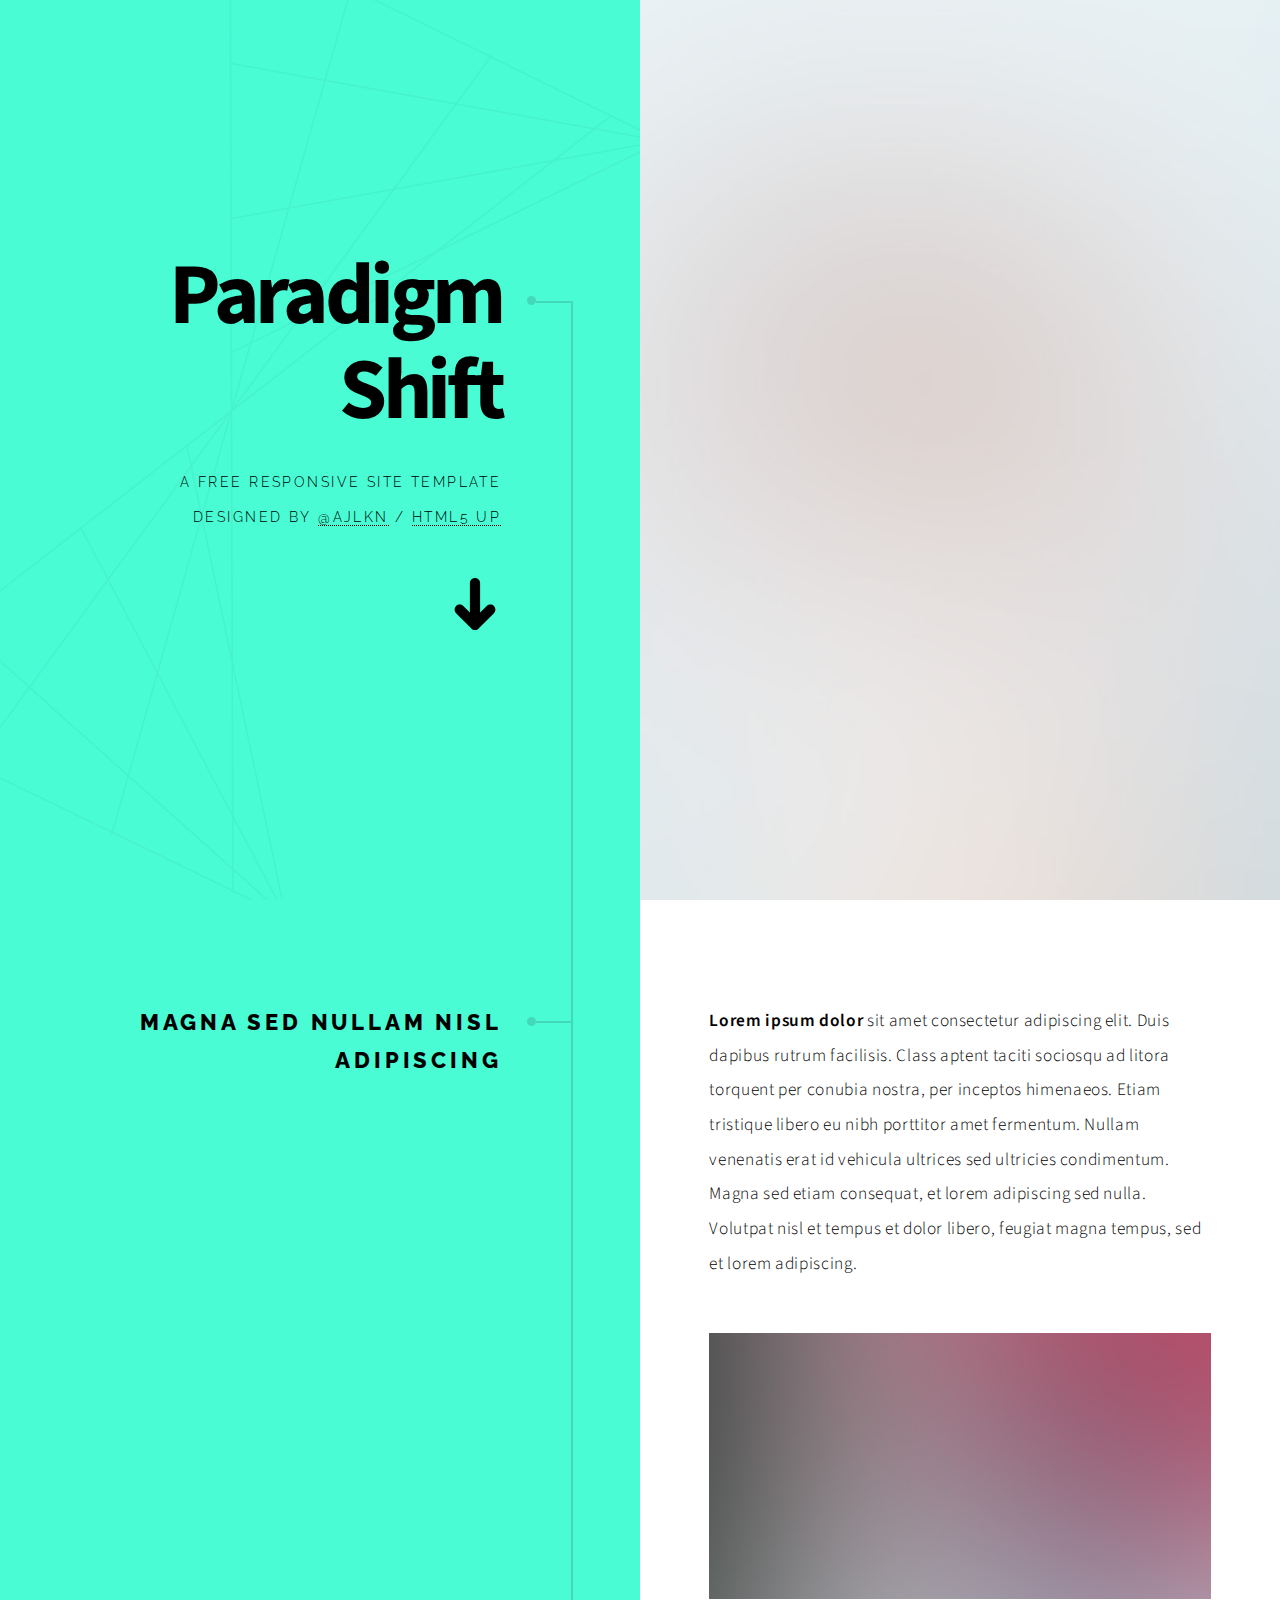
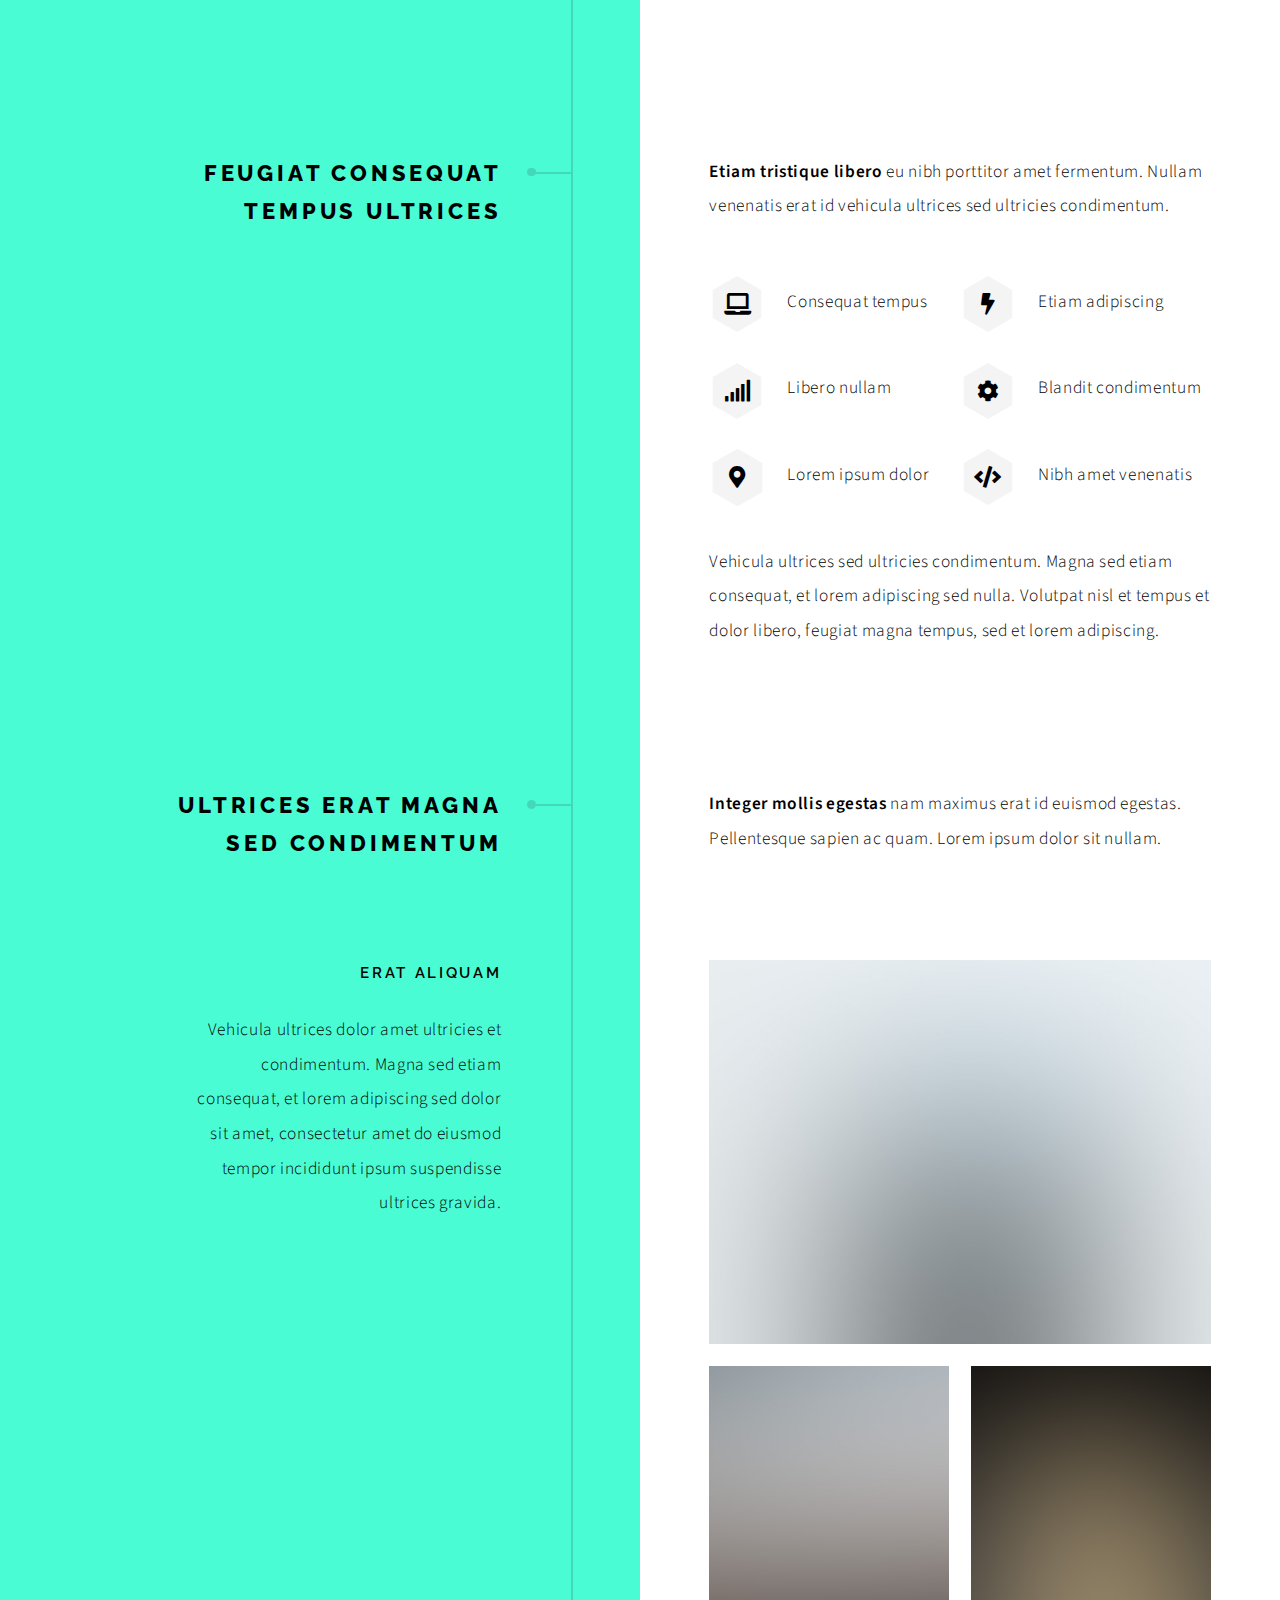
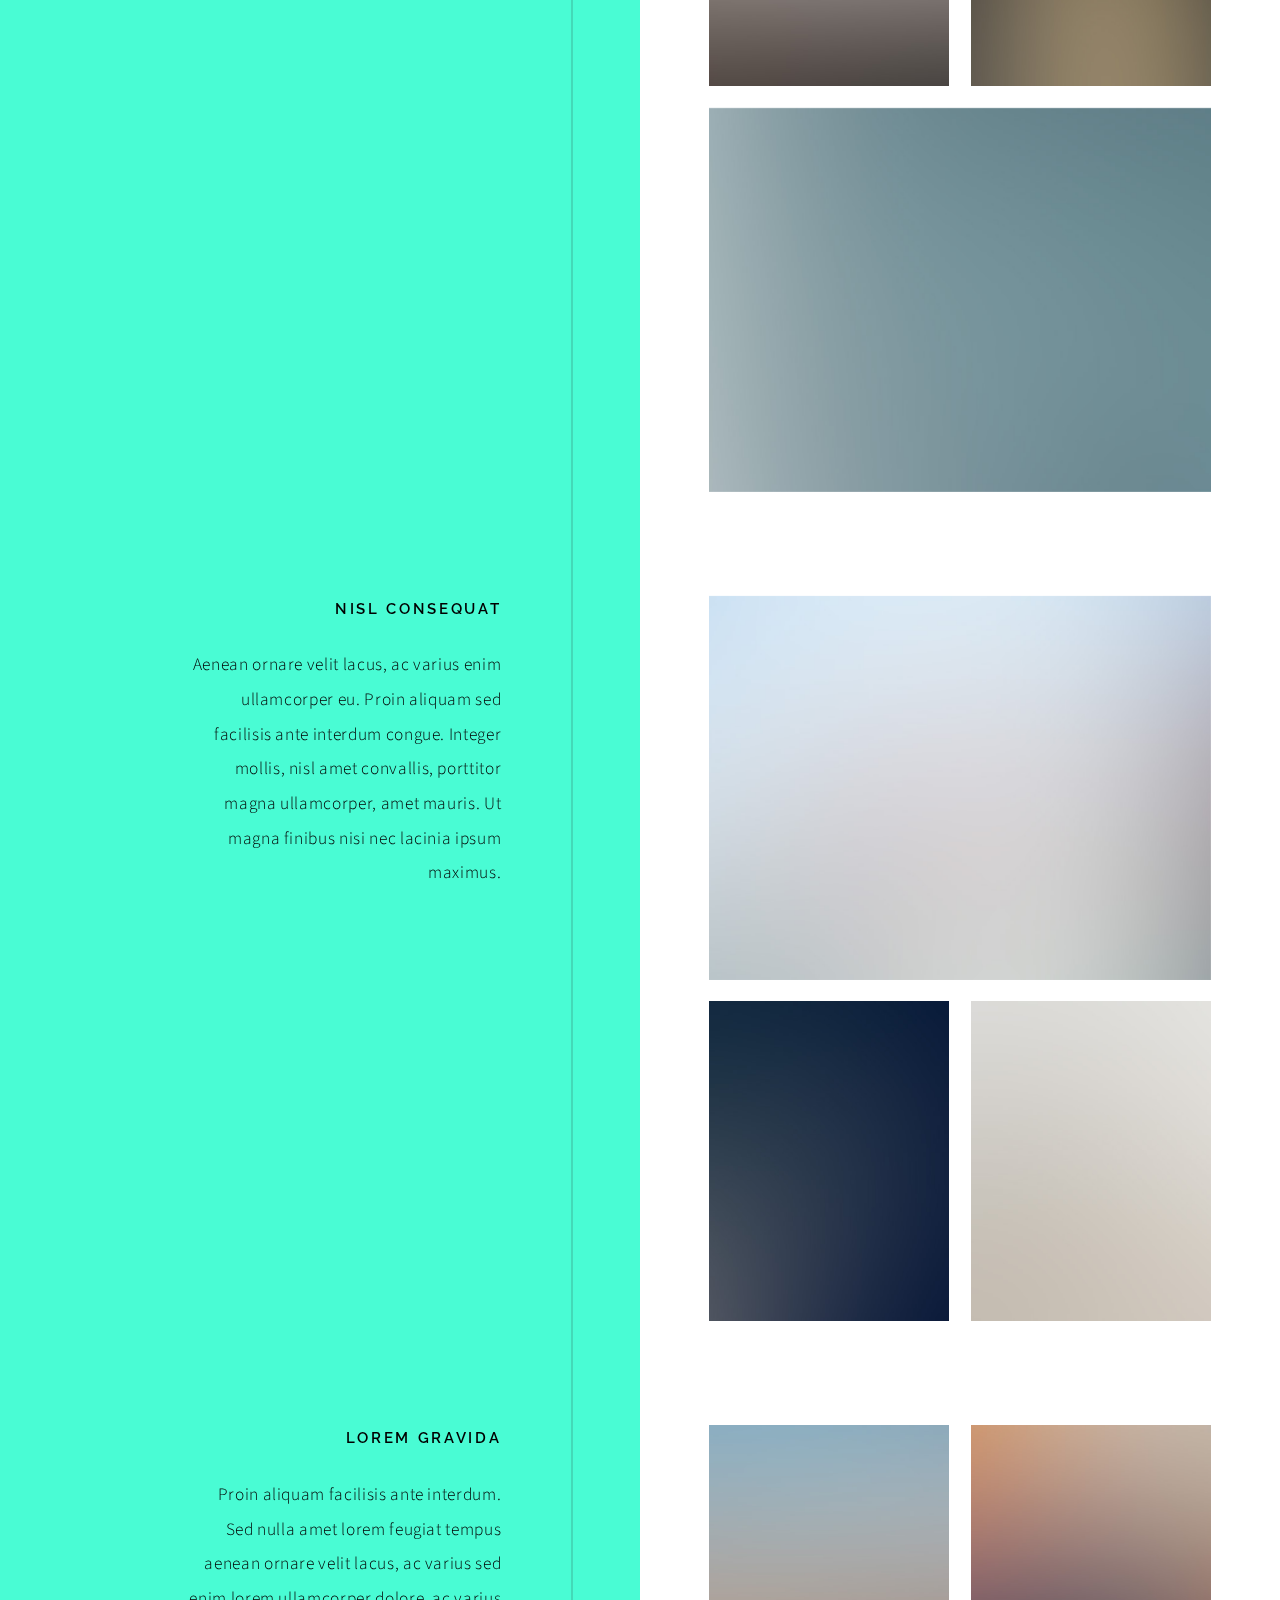
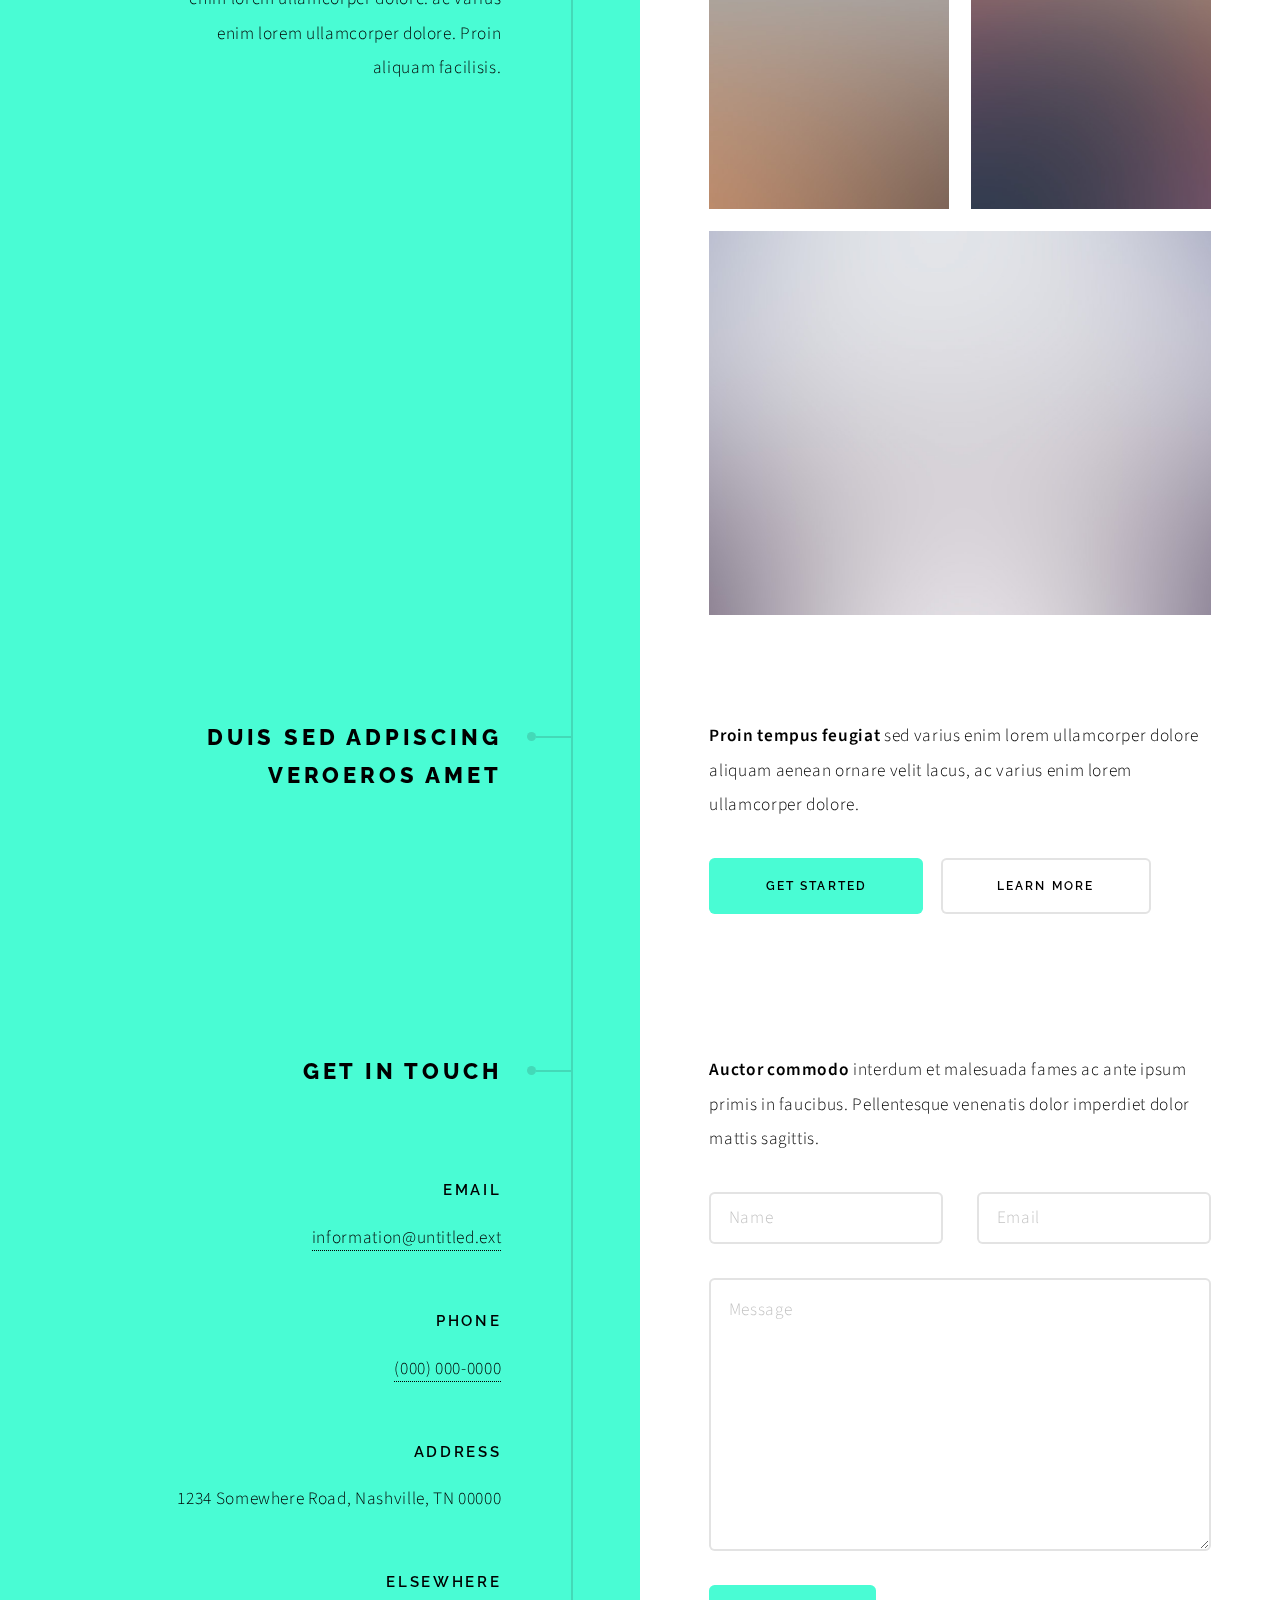
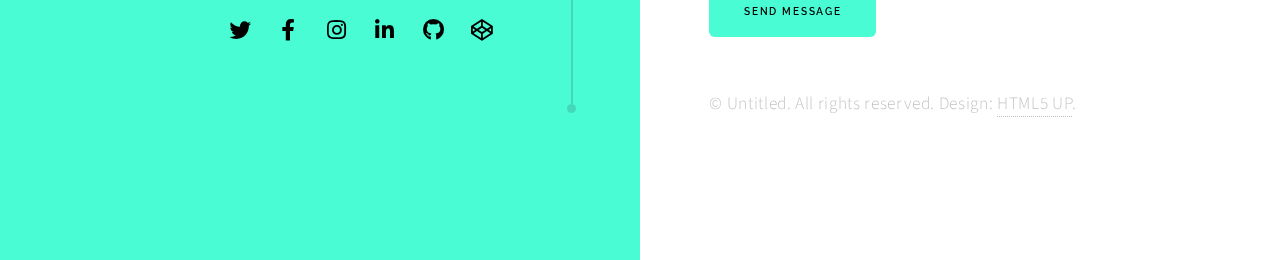
==== index.html @ 89de92f5 "First" ====
<!DOCTYPE HTML>
<!--
	Paradigm Shift by HTML5 UP
	html5up.net | @ajlkn
	Free for personal and commercial use under the CCA 3.0 license (html5up.net/license)
-->
<html>
	<head>
		<title>Paradigm Shift by HTML5 UP</title>
		<meta charset="utf-8" />
		<meta name="viewport" content="width=device-width, initial-scale=1, user-scalable=no" />
		<meta name="description" content="" />
		<meta name="keywords" content="" />
		<link rel="stylesheet" href="assets/css/main.css" />
	</head>
	<body class="is-preload">

		<!-- Wrapper -->
			<div id="wrapper">

				<!-- Intro -->
					<section class="intro">
						<header>
							<h1>Paradigm Shift</h1>
							<p>A free responsive site template designed by <a href="https://twitter.com/ajlkn">@ajlkn</a> / <a href="https://html5up.net">HTML5 UP</a></p>
							<ul class="actions">
								<li><a href="#first" class="arrow scrolly"><span class="label">Next</span></a></li>
							</ul>
						</header>
						<div class="content">
							<span class="image fill" data-position="center"><img src="images/pic01.jpg" alt="" /></span>
						</div>
					</section>

				<!-- Section -->
					<section id="first">
						<header>
							<h2>Magna sed nullam nisl adipiscing</h2>
						</header>
						<div class="content">
							<p><strong>Lorem ipsum dolor</strong> sit amet consectetur adipiscing elit. Duis dapibus rutrum facilisis. Class aptent taciti sociosqu ad litora torquent per conubia nostra, per inceptos himenaeos. Etiam tristique libero eu nibh porttitor amet fermentum. Nullam venenatis erat id vehicula ultrices sed ultricies condimentum. Magna sed etiam consequat, et lorem adipiscing sed nulla. Volutpat nisl et tempus et dolor libero, feugiat magna tempus, sed et lorem adipiscing.</p>
							<span class="image main"><img src="images/pic02.jpg" alt="" /></span>
						</div>
					</section>

				<!-- Section -->
					<section>
						<header>
							<h2>Feugiat consequat tempus ultrices</h2>
						</header>
						<div class="content">
							<p><strong>Etiam tristique libero</strong> eu nibh porttitor amet fermentum. Nullam venenatis erat id vehicula ultrices sed ultricies condimentum.</p>
							<ul class="feature-icons">
								<li class="icon solid fa-laptop">Consequat tempus</li>
								<li class="icon solid fa-bolt">Etiam adipiscing</li>
								<li class="icon solid fa-signal">Libero nullam</li>
								<li class="icon solid fa-cog">Blandit condimentum</li>
								<li class="icon solid fa-map-marker-alt">Lorem ipsum dolor</li>
								<li class="icon solid fa-code">Nibh amet venenatis</li>
							</ul>
							<p>Vehicula ultrices sed ultricies condimentum. Magna sed etiam consequat, et lorem adipiscing sed nulla. Volutpat nisl et tempus et dolor libero, feugiat magna tempus, sed et lorem adipiscing.</p>
						</div>
					</section>

				<!-- Section -->
					<section>
						<header>
							<h2>Ultrices erat magna sed condimentum</h2>
						</header>
						<div class="content">
							<p><strong>Integer mollis egestas</strong> nam maximus erat id euismod egestas. Pellentesque sapien ac quam. Lorem ipsum dolor sit nullam.</p>

							<!-- Section -->
								<section>
									<header>
										<h3>Erat aliquam</h3>
										<p>Vehicula ultrices dolor amet ultricies et condimentum. Magna sed etiam consequat, et lorem adipiscing sed dolor sit amet, consectetur amet do eiusmod tempor incididunt  ipsum suspendisse ultrices gravida.</p>
									</header>
									<div class="content">
										<div class="gallery">
											<a href="images/gallery/fulls/01.jpg" class="landscape"><img src="images/gallery/thumbs/01.jpg" alt="" /></a>
											<a href="images/gallery/fulls/02.jpg"><img src="images/gallery/thumbs/02.jpg" alt="" /></a>
											<a href="images/gallery/fulls/03.jpg"><img src="images/gallery/thumbs/03.jpg" alt="" /></a>
											<a href="images/gallery/fulls/04.jpg" class="landscape"><img src="images/gallery/thumbs/04.jpg" alt="" /></a>
										</div>
									</div>
								</section>

							<!-- Section -->
								<section>
									<header>
										<h3>Nisl consequat</h3>
										<p>Aenean ornare velit lacus, ac varius enim ullamcorper eu. Proin aliquam sed facilisis ante interdum congue. Integer mollis, nisl amet convallis, porttitor magna ullamcorper, amet mauris. Ut magna finibus nisi nec lacinia ipsum maximus.</p>
									</header>
									<div class="content">
										<div class="gallery">
											<a href="images/gallery/fulls/05.jpg" class="landscape"><img src="images/gallery/thumbs/05.jpg" alt="" /></a>
											<a href="images/gallery/fulls/06.jpg"><img src="images/gallery/thumbs/06.jpg" alt="" /></a>
											<a href="images/gallery/fulls/07.jpg"><img src="images/gallery/thumbs/07.jpg" alt="" /></a>
										</div>
									</div>
								</section>

							<!-- Section -->
								<section>
									<header>
										<h3>Lorem gravida</h3>
										<p>Proin aliquam facilisis ante interdum. Sed nulla amet lorem feugiat tempus aenean ornare velit lacus, ac varius sed enim lorem ullamcorper dolore.  ac varius enim lorem ullamcorper dolore. Proin aliquam facilisis.</p>
									</header>
									<div class="content">
										<div class="gallery">
											<a href="images/gallery/fulls/08.jpg" class="portrait"><img src="images/gallery/thumbs/08.jpg" alt="" /></a>
											<a href="images/gallery/fulls/09.jpg" class="portrait"><img src="images/gallery/thumbs/09.jpg" alt="" /></a>
											<a href="images/gallery/fulls/10.jpg" class="landscape"><img src="images/gallery/thumbs/10.jpg" alt="" /></a>
										</div>
									</div>
								</section>

						</div>
					</section>

				<!-- Section -->
					<section>
						<header>
							<h2>Duis sed adpiscing veroeros amet</h2>
						</header>
						<div class="content">
							<p><strong>Proin tempus feugiat</strong> sed varius enim lorem ullamcorper dolore aliquam aenean ornare velit lacus, ac varius enim lorem ullamcorper dolore.</p>
							<ul class="actions">
								<li><a href="#" class="button primary large">Get Started</a></li>
								<li><a href="#" class="button large">Learn More</a></li>
							</ul>
						</div>
					</section>

				<!-- Elements -->
				<!--
					<section>
						<header>
							<h2>Elements</h2>
						</header>
						<div class="content">

							<section>
								<header>
									<h3>Text</h3>
								</header>
								<div class="content">
									<p>This is <b>bold</b> and this is <strong>strong</strong>. This is <i>italic</i> and this is <em>emphasized</em>.
									This is <sup>superscript</sup> text and this is <sub>subscript</sub> text.
									This is <u>underlined</u> and this is code: <code>for (;;) { ... }</code>. Finally, <a href="#">this is a link</a>.</p>
									<hr />
									<h2>Heading Level 2</h2>
									<h3>Heading Level 3</h3>
									<h4>Heading Level 4</h4>
									<h5>Heading Level 5</h5>
									<hr />
									<h5>Blockquote</h5>
									<blockquote>Fringilla nisl. Donec accumsan interdum nisi, quis tincidunt felis sagittis eget tempus euismod. Vestibulum ante ipsum primis in faucibus vestibulum. Blandit adipiscing eu felis iaculis volutpat ac adipiscing accumsan faucibus. Vestibulum ante ipsum primis in faucibus lorem ipsum dolor sit amet nullam adipiscing eu felis.</blockquote>
									<h5>Preformatted</h5>
									<pre><code>i = 0;

while (!deck.isInOrder()) {
  print 'Iteration ' + i;
  deck.shuffle();
  i++;
}

print 'Sorted in ' + i + ' iterations.';</code></pre>
								</div>
							</section>

							<section>
								<header>
									<h3>Lists</h3>
								</header>
								<div class="content">

									<h4>Unordered</h4>
									<ul>
										<li>Dolor pulvinar etiam.</li>
										<li>Sagittis adipiscing.</li>
										<li>Felis enim feugiat.</li>
									</ul>

									<h4>Alternate</h4>
									<ul class="alt">
										<li>Dolor pulvinar etiam.</li>
										<li>Sagittis adipiscing.</li>
										<li>Felis enim feugiat.</li>
									</ul>

									<h4>Ordered</h4>
									<ol>
										<li>Dolor pulvinar etiam.</li>
										<li>Etiam vel felis viverra.</li>
										<li>Felis enim feugiat.</li>
										<li>Dolor pulvinar etiam.</li>
										<li>Etiam vel felis lorem.</li>
										<li>Felis enim et feugiat.</li>
									</ol>
									<h4>Icons</h4>
									<ul class="icons">
										<li><a href="#" class="icon brands fa-twitter"><span class="label">Twitter</span></a></li>
										<li><a href="#" class="icon brands fa-facebook-f"><span class="label">Facebook</span></a></li>
										<li><a href="#" class="icon brands fa-instagram"><span class="label">Instagram</span></a></li>
										<li><a href="#" class="icon brands fa-github"><span class="label">Github</span></a></li>
									</ul>

									<h4>Actions</h4>
									<ul class="actions">
										<li><a href="#" class="button primary">Default</a></li>
										<li><a href="#" class="button">Default</a></li>
									</ul>
									<ul class="actions stacked">
										<li><a href="#" class="button primary">Default</a></li>
										<li><a href="#" class="button">Default</a></li>
									</ul>
								</div>
							</section>

							<section>
								<header>
									<h3>Table</h3>
								</header>
								<div class="content">
									<h4>Default</h4>
									<div class="table-wrapper">
										<table>
											<thead>
												<tr>
													<th>Name</th>
													<th>Description</th>
													<th>Price</th>
												</tr>
											</thead>
											<tbody>
												<tr>
													<td>Item One</td>
													<td>Ante turpis integer aliquet porttitor.</td>
													<td>29.99</td>
												</tr>
												<tr>
													<td>Item Two</td>
													<td>Vis ac commodo adipiscing arcu aliquet.</td>
													<td>19.99</td>
												</tr>
												<tr>
													<td>Item Three</td>
													<td> Morbi faucibus arcu accumsan lorem.</td>
													<td>29.99</td>
												</tr>
												<tr>
													<td>Item Four</td>
													<td>Vitae integer tempus condimentum.</td>
													<td>19.99</td>
												</tr>
												<tr>
													<td>Item Five</td>
													<td>Ante turpis integer aliquet porttitor.</td>
													<td>29.99</td>
												</tr>
											</tbody>
											<tfoot>
												<tr>
													<td colspan="2"></td>
													<td>100.00</td>
												</tr>
											</tfoot>
										</table>
									</div>

									<h4>Alternate</h4>
									<div class="table-wrapper">
										<table class="alt">
											<thead>
												<tr>
													<th>Name</th>
													<th>Description</th>
													<th>Price</th>
												</tr>
											</thead>
											<tbody>
												<tr>
													<td>Item One</td>
													<td>Ante turpis integer aliquet porttitor.</td>
													<td>29.99</td>
												</tr>
												<tr>
													<td>Item Two</td>
													<td>Vis ac commodo adipiscing arcu aliquet.</td>
													<td>19.99</td>
												</tr>
												<tr>
													<td>Item Three</td>
													<td> Morbi faucibus arcu accumsan lorem.</td>
													<td>29.99</td>
												</tr>
												<tr>
													<td>Item Four</td>
													<td>Vitae integer tempus condimentum.</td>
													<td>19.99</td>
												</tr>
												<tr>
													<td>Item Five</td>
													<td>Ante turpis integer aliquet porttitor.</td>
													<td>29.99</td>
												</tr>
											</tbody>
											<tfoot>
												<tr>
													<td colspan="2"></td>
													<td>100.00</td>
												</tr>
											</tfoot>
										</table>
									</div>
								</div>
							</section>

							<section>
								<header>
									<h3>Buttons</h3>
								</header>
								<div class="content">
									<ul class="actions">
										<li><a href="#" class="button primary">Primary</a></li>
										<li><a href="#" class="button">Default</a></li>
									</ul>
									<ul class="actions">
										<li><a href="#" class="button large">Large</a></li>
										<li><a href="#" class="button">Default</a></li>
										<li><a href="#" class="button small">Small</a></li>
									</ul>
									<ul class="actions">
										<li><a href="#" class="button primary icon solid fa-download">Icon</a></li>
										<li><a href="#" class="button icon solid fa-download">Icon</a></li>
									</ul>
									<ul class="actions">
										<li><span class="button primary disabled">Disabled</span></li>
										<li><span class="button disabled">Disabled</span></li>
									</ul>
								</div>
							</section>

							<section>
								<header>
									<h3>Form</h3>
								</header>
								<div class="content">
									<form method="post" action="#">
										<div class="fields">
											<div class="field half">
												<label for="demo-name">Name</label>
												<input type="text" name="demo-name" id="demo-name" value="" placeholder="Jane Doe" />
											</div>
											<div class="field half">
												<label for="demo-email">Email</label>
												<input type="email" name="demo-email" id="demo-email" value="" placeholder="jane@untitled.tld" />
											</div>
											<div class="field">
												<label for="demo-category">Category</label>
												<select name="demo-category" id="demo-category">
													<option value="">-</option>
													<option value="1">Manufacturing</option>
													<option value="1">Shipping</option>
													<option value="1">Administration</option>
													<option value="1">Human Resources</option>
												</select>
											</div>
											<div class="field half">
												<input type="radio" id="demo-priority-low" name="demo-priority" checked>
												<label for="demo-priority-low">Low</label>
											</div>
											<div class="field half">
												<input type="radio" id="demo-priority-high" name="demo-priority">
												<label for="demo-priority-high">High</label>
											</div>
											<div class="field half">
												<input type="checkbox" id="demo-copy" name="demo-copy">
												<label for="demo-copy">Email me a copy</label>
											</div>
											<div class="field half">
												<input type="checkbox" id="demo-human" name="demo-human" checked>
												<label for="demo-human">Not a robot</label>
											</div>
											<div class="field">
												<label for="demo-message">Message</label>
												<textarea name="demo-message" id="demo-message" placeholder="Enter your message" rows="6"></textarea>
											</div>
										</div>
										<ul class="actions">
											<li><input type="submit" value="Send Message" class="primary" /></li>
											<li><input type="reset" value="Reset" /></li>
										</ul>
									</form>
								</div>
							</section>

						</div>
					</section>
				-->

				<!-- Section -->
					<section>
						<header>
							<h2>Get in touch</h2>
						</header>
						<div class="content">
							<p><strong>Auctor commodo</strong> interdum et malesuada fames ac ante ipsum primis in faucibus. Pellentesque venenatis dolor imperdiet dolor mattis sagittis.</p>
							<form>
								<div class="fields">
									<div class="field half">
										<input type="text" name="name" id="name" placeholder="Name" />
									</div>
									<div class="field half">
										<input type="email" name="email" id="email" placeholder="Email" />
									</div>
									<div class="field">
										<textarea name="message" id="message" placeholder="Message" rows="7"></textarea>
									</div>
								</div>
								<ul class="actions">
									<li><input type="submit" value="Send Message" class="button primary" /></li>
								</ul>
							</form>
						</div>
						<footer>
							<ul class="items">
								<li>
									<h3>Email</h3>
									<a href="#">information@untitled.ext</a>
								</li>
								<li>
									<h3>Phone</h3>
									<a href="#">(000) 000-0000</a>
								</li>
								<li>
									<h3>Address</h3>
									<span>1234 Somewhere Road, Nashville, TN 00000</span>
								</li>
								<li>
									<h3>Elsewhere</h3>
									<ul class="icons">
										<li><a href="#" class="icon brands fa-twitter"><span class="label">Twitter</span></a></li>
										<li><a href="#" class="icon brands fa-facebook-f"><span class="label">Facebook</span></a></li>
										<li><a href="#" class="icon brands fa-instagram"><span class="label">Instagram</span></a></li>
										<li><a href="#" class="icon brands fa-linkedin-in"><span class="label">LinkedIn</span></a></li>
										<li><a href="#" class="icon brands fa-github"><span class="label">GitHub</span></a></li>
										<li><a href="#" class="icon brands fa-codepen"><span class="label">Codepen</span></a></li>
									</ul>
								</li>
							</ul>
						</footer>
					</section>

				<!-- Copyright -->
					<div class="copyright">&copy; Untitled. All rights reserved. Design: <a href="https://html5up.net">HTML5 UP</a>.</div>

			</div>

		<!-- Scripts -->
			<script src="assets/js/jquery.min.js"></script>
			<script src="assets/js/jquery.scrolly.min.js"></script>
			<script src="assets/js/browser.min.js"></script>
			<script src="assets/js/breakpoints.min.js"></script>
			<script src="assets/js/util.js"></script>
			<script src="assets/js/main.js"></script>

	</body>
</html>
---- assets/css/main.css ----
@import url(fontawesome-all.min.css);
@import url("https://fonts.googleapis.com/css?family=Source+Sans+Pro:300,600,700,300i,600i,700i|Raleway:600,800");

/*
	Paradigm Shift by HTML5 UP
	html5up.net | @ajlkn
	Free for personal and commercial use under the CCA 3.0 license (html5up.net/license)
*/

html, body, div, span, applet, object,
iframe, h1, h2, h3, h4, h5, h6, p, blockquote,
pre, a, abbr, acronym, address, big, cite,
code, del, dfn, em, img, ins, kbd, q, s, samp,
small, strike, strong, sub, sup, tt, var, b,
u, i, center, dl, dt, dd, ol, ul, li, fieldset,
form, label, legend, table, caption, tbody,
tfoot, thead, tr, th, td, article, aside,
canvas, details, embed, figure, figcaption,
footer, header, hgroup, menu, nav, output, ruby,
section, summary, time, mark, audio, video {
	margin: 0;
	padding: 0;
	border: 0;
	font-size: 100%;
	font: inherit;
	vertical-align: baseline;}

article, aside, details, figcaption, figure,
footer, header, hgroup, menu, nav, section {
	display: block;}

body {
	line-height: 1;
}

ol, ul {
	list-style: none;
}

blockquote, q {
	quotes: none;
}

	blockquote:before, blockquote:after, q:before, q:after {
		content: '';
		content: none;
	}

table {
	border-collapse: collapse;
	border-spacing: 0;
}

body {
	-webkit-text-size-adjust: none;
}

mark {
	background-color: transparent;
	color: inherit;
}

input::-moz-focus-inner {
	border: 0;
	padding: 0;
}

input, select, textarea {
	-moz-appearance: none;
	-webkit-appearance: none;
	-ms-appearance: none;
	appearance: none;
}

/* Basic */

	@-ms-viewport {
		width: device-width;
	}

	body {
		-ms-overflow-style: scrollbar;
	}

	@media screen and (max-width: 480px) {

		html, body {
			min-width: 320px;
		}

	}

	html {
		box-sizing: border-box;
	}

	*, *:before, *:after {
		box-sizing: inherit;
	}

	html {
		overflow-x: hidden;
	}

	body {
		background: #ffffff;
		overflow-x: hidden;
	}

		body.is-preload *, body.is-preload *:before, body.is-preload *:after {
			-moz-animation: none !important;
			-webkit-animation: none !important;
			-ms-animation: none !important;
			animation: none !important;
			-moz-transition: none !important;
			-webkit-transition: none !important;
			-ms-transition: none !important;
			transition: none !important;
		}

/* Typography */

	html {
		font-size: 18pt;
	}

		@media screen and (max-width: 1920px) {

			html {
				font-size: 13pt;
			}

		}

		@media screen and (max-width: 1152px) {

			html {
				font-size: 14pt;
			}

		}

		@media screen and (max-width: 736px) {

			html {
				font-size: 12pt;
			}

		}

		@media screen and (max-width: 480px) {

			html {
				font-size: 11pt;
			}

		}

	body {
		background-color: #ffffff;
		color: #000000;
	}

	body, input, select, textarea {
		color: #000000;
		font-family: "Source Sans Pro", Helvetica, sans-serif;
		font-size: 1rem;
		font-weight: 300;
		letter-spacing: 0.0375em;
		line-height: 2;
	}

	a {
		-moz-transition: border-bottom-color 0.25s ease-in-out;
		-webkit-transition: border-bottom-color 0.25s ease-in-out;
		-ms-transition: border-bottom-color 0.25s ease-in-out;
		transition: border-bottom-color 0.25s ease-in-out;
		text-decoration: none;
		color: #000000;
		border-bottom: dotted 1px;
	}

		a:hover {
			text-decoration: none;
			border-bottom-color: transparent;
		}

	strong, b {
		font-weight: 600;
		color: #000000;
	}

	em, i {
		font-style: italic;
	}

	p {
		margin: 0 0 2rem 0;
	}

	h1, h2, h3, h4, h5, h6 {
		color: #000000;
		font-family: "Raleway", Helvetica, sans-serif;
		font-weight: 600;
		letter-spacing: 0.175em;
		line-height: 1.75;
		margin: 0 0 1.5rem 0;
		text-transform: uppercase;
	}

		h1 a, h2 a, h3 a, h4 a, h5 a, h6 a {
			color: inherit;
			text-decoration: none;
		}

	h1 {
		font-family: "Source Sans Pro", Helvetica, sans-serif;
		font-size: 5rem;
		font-weight: 700;
		letter-spacing: -0.05em;
		line-height: 1.1;
		margin: 0 0 1.5rem 0;
		text-transform: none;
	}

	h2 {
		font-size: 1.25rem;
		font-weight: 800;
		margin: 0 0 2rem 0;
	}

	h3 {
		font-size: 0.875rem;
	}

	h4 {
		font-size: 0.875rem;
	}

	h5 {
		font-size: 0.75rem;
	}

	h6 {
		font-size: 0.625rem;
	}

	@media screen and (max-width: 736px) {

		h1 {
			font-size: 4.5rem;
			line-height: 1.1;
		}

		h2 {
			font-size: 1.25rem;
			line-height: 1.7;
		}

		h3 {
			font-size: 0.9rem;
		}

		h4 {
			font-size: 0.75rem;
		}

		h5 {
			font-size: 0.675rem;
		}

	}

	@media screen and (max-width: 360px) {

		h1 {
			font-size: 3.75rem;
		}

		h2 {
			font-size: 1.125rem;
		}

		h3 {
			font-size: 0.8rem;
		}

		h4 {
			font-size: 0.675rem;
		}

		h5 {
			font-size: 0.675rem;
		}

	}

	sub {
		font-size: 0.8rem;
		position: relative;
		top: 0.5rem;
	}

	sup {
		font-size: 0.8rem;
		position: relative;
		top: -0.5rem;
	}

	blockquote {
		border-left: solid 0.5rem rgba(144, 144, 144, 0.25);
		font-style: italic;
		margin: 0 0 2rem 0;
		padding: 1rem 0 1rem 2rem;
	}

	code {
		background: rgba(144, 144, 144, 0.1);
		border-radius: 0.325rem;
		font-family: "Courier New", monospace;
		font-size: 0.9rem;
		margin: 0 0.25rem;
		padding: 0.25rem 0.65rem;
	}

	pre {
		-webkit-overflow-scrolling: touch;
		font-family: "Courier New", monospace;
		font-size: 0.9rem;
		margin: 0 0 2rem 0;
		width: 100%;
	}

		pre code {
			display: block;
			line-height: 1.75;
			padding: 1rem 1.5rem;
			overflow-x: auto;
		}

	hr {
		border: 0;
		border-bottom: solid 2px rgba(144, 144, 144, 0.25);
		margin: 3rem 0;
	}

		hr.major {
			margin: 5rem 0;
		}

		@media screen and (max-width: 736px) {

			hr.major {
				margin: 3rem 0;
			}

		}

/* Row */

	.row {
		display: flex;
		flex-wrap: wrap;
		box-sizing: border-box;
		align-items: stretch;
	}

		.row > * {
			box-sizing: border-box;
		}

		.row.gtr-uniform > * > :last-child {
			margin-bottom: 0;
		}

		.row.aln-left {
			justify-content: flex-start;
		}

		.row.aln-center {
			justify-content: center;
		}

		.row.aln-right {
			justify-content: flex-end;
		}

		.row.aln-top {
			align-items: flex-start;
		}

		.row.aln-middle {
			align-items: center;
		}

		.row.aln-bottom {
			align-items: flex-end;
		}

		.row > .imp {
			order: -1;
		}

		.row > .col-1 {
			width: 8.33333%;
		}

		.row > .off-1 {
			margin-left: 8.33333%;
		}

		.row > .col-2 {
			width: 16.66667%;
		}

		.row > .off-2 {
			margin-left: 16.66667%;
		}

		.row > .col-3 {
			width: 25%;
		}

		.row > .off-3 {
			margin-left: 25%;
		}

		.row > .col-4 {
			width: 33.33333%;
		}

		.row > .off-4 {
			margin-left: 33.33333%;
		}

		.row > .col-5 {
			width: 41.66667%;
		}

		.row > .off-5 {
			margin-left: 41.66667%;
		}

		.row > .col-6 {
			width: 50%;
		}

		.row > .off-6 {
			margin-left: 50%;
		}

		.row > .col-7 {
			width: 58.33333%;
		}

		.row > .off-7 {
			margin-left: 58.33333%;
		}

		.row > .col-8 {
			width: 66.66667%;
		}

		.row > .off-8 {
			margin-left: 66.66667%;
		}

		.row > .col-9 {
			width: 75%;
		}

		.row > .off-9 {
			margin-left: 75%;
		}

		.row > .col-10 {
			width: 83.33333%;
		}

		.row > .off-10 {
			margin-left: 83.33333%;
		}

		.row > .col-11 {
			width: 91.66667%;
		}

		.row > .off-11 {
			margin-left: 91.66667%;
		}

		.row > .col-12 {
			width: 100%;
		}

		.row > .off-12 {
			margin-left: 100%;
		}

		.row.gtr-0 {
			margin-top: 0;
			margin-left: 0rem;
		}

			.row.gtr-0 > * {
				padding: 0 0 0 0rem;
			}

			.row.gtr-0.gtr-uniform {
				margin-top: 0rem;
			}

				.row.gtr-0.gtr-uniform > * {
					padding-top: 0rem;
				}

		.row.gtr-25 {
			margin-top: 0;
			margin-left: -0.5rem;
		}

			.row.gtr-25 > * {
				padding: 0 0 0 0.5rem;
			}

			.row.gtr-25.gtr-uniform {
				margin-top: -0.5rem;
			}

				.row.gtr-25.gtr-uniform > * {
					padding-top: 0.5rem;
				}

		.row.gtr-50 {
			margin-top: 0;
			margin-left: -1rem;
		}

			.row.gtr-50 > * {
				padding: 0 0 0 1rem;
			}

			.row.gtr-50.gtr-uniform {
				margin-top: -1rem;
			}

				.row.gtr-50.gtr-uniform > * {
					padding-top: 1rem;
				}

		.row {
			margin-top: 0;
			margin-left: -2rem;
		}

			.row > * {
				padding: 0 0 0 2rem;
			}

			.row.gtr-uniform {
				margin-top: -2rem;
			}

				.row.gtr-uniform > * {
					padding-top: 2rem;
				}

		.row.gtr-150 {
			margin-top: 0;
			margin-left: -3rem;
		}

			.row.gtr-150 > * {
				padding: 0 0 0 3rem;
			}

			.row.gtr-150.gtr-uniform {
				margin-top: -3rem;
			}

				.row.gtr-150.gtr-uniform > * {
					padding-top: 3rem;
				}

		.row.gtr-200 {
			margin-top: 0;
			margin-left: -4rem;
		}

			.row.gtr-200 > * {
				padding: 0 0 0 4rem;
			}

			.row.gtr-200.gtr-uniform {
				margin-top: -4rem;
			}

				.row.gtr-200.gtr-uniform > * {
					padding-top: 4rem;
				}

		@media screen and (max-width: 1920px) {

			.row {
				display: flex;
				flex-wrap: wrap;
				box-sizing: border-box;
				align-items: stretch;
			}

				.row > * {
					box-sizing: border-box;
				}

				.row.gtr-uniform > * > :last-child {
					margin-bottom: 0;
				}

				.row.aln-left {
					justify-content: flex-start;
				}

				.row.aln-center {
					justify-content: center;
				}

				.row.aln-right {
					justify-content: flex-end;
				}

				.row.aln-top {
					align-items: flex-start;
				}

				.row.aln-middle {
					align-items: center;
				}

				.row.aln-bottom {
					align-items: flex-end;
				}

				.row > .imp-xlarge {
					order: -1;
				}

				.row > .col-1-xlarge {
					width: 8.33333%;
				}

				.row > .off-1-xlarge {
					margin-left: 8.33333%;
				}

				.row > .col-2-xlarge {
					width: 16.66667%;
				}

				.row > .off-2-xlarge {
					margin-left: 16.66667%;
				}

				.row > .col-3-xlarge {
					width: 25%;
				}

				.row > .off-3-xlarge {
					margin-left: 25%;
				}

				.row > .col-4-xlarge {
					width: 33.33333%;
				}

				.row > .off-4-xlarge {
					margin-left: 33.33333%;
				}

				.row > .col-5-xlarge {
					width: 41.66667%;
				}

				.row > .off-5-xlarge {
					margin-left: 41.66667%;
				}

				.row > .col-6-xlarge {
					width: 50%;
				}

				.row > .off-6-xlarge {
					margin-left: 50%;
				}

				.row > .col-7-xlarge {
					width: 58.33333%;
				}

				.row > .off-7-xlarge {
					margin-left: 58.33333%;
				}

				.row > .col-8-xlarge {
					width: 66.66667%;
				}

				.row > .off-8-xlarge {
					margin-left: 66.66667%;
				}

				.row > .col-9-xlarge {
					width: 75%;
				}

				.row > .off-9-xlarge {
					margin-left: 75%;
				}

				.row > .col-10-xlarge {
					width: 83.33333%;
				}

				.row > .off-10-xlarge {
					margin-left: 83.33333%;
				}

				.row > .col-11-xlarge {
					width: 91.66667%;
				}

				.row > .off-11-xlarge {
					margin-left: 91.66667%;
				}

				.row > .col-12-xlarge {
					width: 100%;
				}

				.row > .off-12-xlarge {
					margin-left: 100%;
				}

				.row.gtr-0 {
					margin-top: 0;
					margin-left: 0rem;
				}

					.row.gtr-0 > * {
						padding: 0 0 0 0rem;
					}

					.row.gtr-0.gtr-uniform {
						margin-top: 0rem;
					}

						.row.gtr-0.gtr-uniform > * {
							padding-top: 0rem;
						}

				.row.gtr-25 {
					margin-top: 0;
					margin-left: -0.5rem;
				}

					.row.gtr-25 > * {
						padding: 0 0 0 0.5rem;
					}

					.row.gtr-25.gtr-uniform {
						margin-top: -0.5rem;
					}

						.row.gtr-25.gtr-uniform > * {
							padding-top: 0.5rem;
						}

				.row.gtr-50 {
					margin-top: 0;
					margin-left: -1rem;
				}

					.row.gtr-50 > * {
						padding: 0 0 0 1rem;
					}

					.row.gtr-50.gtr-uniform {
						margin-top: -1rem;
					}

						.row.gtr-50.gtr-uniform > * {
							padding-top: 1rem;
						}

				.row {
					margin-top: 0;
					margin-left: -2rem;
				}

					.row > * {
						padding: 0 0 0 2rem;
					}

					.row.gtr-uniform {
						margin-top: -2rem;
					}

						.row.gtr-uniform > * {
							padding-top: 2rem;
						}

				.row.gtr-150 {
					margin-top: 0;
					margin-left: -3rem;
				}

					.row.gtr-150 > * {
						padding: 0 0 0 3rem;
					}

					.row.gtr-150.gtr-uniform {
						margin-top: -3rem;
					}

						.row.gtr-150.gtr-uniform > * {
							padding-top: 3rem;
						}

				.row.gtr-200 {
					margin-top: 0;
					margin-left: -4rem;
				}

					.row.gtr-200 > * {
						padding: 0 0 0 4rem;
					}

					.row.gtr-200.gtr-uniform {
						margin-top: -4rem;
					}

						.row.gtr-200.gtr-uniform > * {
							padding-top: 4rem;
						}

		}

		@media screen and (max-width: 1280px) {

			.row {
				display: flex;
				flex-wrap: wrap;
				box-sizing: border-box;
				align-items: stretch;
			}

				.row > * {
					box-sizing: border-box;
				}

				.row.gtr-uniform > * > :last-child {
					margin-bottom: 0;
				}

				.row.aln-left {
					justify-content: flex-start;
				}

				.row.aln-center {
					justify-content: center;
				}

				.row.aln-right {
					justify-content: flex-end;
				}

				.row.aln-top {
					align-items: flex-start;
				}

				.row.aln-middle {
					align-items: center;
				}

				.row.aln-bottom {
					align-items: flex-end;
				}

				.row > .imp-large {
					order: -1;
				}

				.row > .col-1-large {
					width: 8.33333%;
				}

				.row > .off-1-large {
					margin-left: 8.33333%;
				}

				.row > .col-2-large {
					width: 16.66667%;
				}

				.row > .off-2-large {
					margin-left: 16.66667%;
				}

				.row > .col-3-large {
					width: 25%;
				}

				.row > .off-3-large {
					margin-left: 25%;
				}

				.row > .col-4-large {
					width: 33.33333%;
				}

				.row > .off-4-large {
					margin-left: 33.33333%;
				}

				.row > .col-5-large {
					width: 41.66667%;
				}

				.row > .off-5-large {
					margin-left: 41.66667%;
				}

				.row > .col-6-large {
					width: 50%;
				}

				.row > .off-6-large {
					margin-left: 50%;
				}

				.row > .col-7-large {
					width: 58.33333%;
				}

				.row > .off-7-large {
					margin-left: 58.33333%;
				}

				.row > .col-8-large {
					width: 66.66667%;
				}

				.row > .off-8-large {
					margin-left: 66.66667%;
				}

				.row > .col-9-large {
					width: 75%;
				}

				.row > .off-9-large {
					margin-left: 75%;
				}

				.row > .col-10-large {
					width: 83.33333%;
				}

				.row > .off-10-large {
					margin-left: 83.33333%;
				}

				.row > .col-11-large {
					width: 91.66667%;
				}

				.row > .off-11-large {
					margin-left: 91.66667%;
				}

				.row > .col-12-large {
					width: 100%;
				}

				.row > .off-12-large {
					margin-left: 100%;
				}

				.row.gtr-0 {
					margin-top: 0;
					margin-left: 0rem;
				}

					.row.gtr-0 > * {
						padding: 0 0 0 0rem;
					}

					.row.gtr-0.gtr-uniform {
						margin-top: 0rem;
					}

						.row.gtr-0.gtr-uniform > * {
							padding-top: 0rem;
						}

				.row.gtr-25 {
					margin-top: 0;
					margin-left: -0.375rem;
				}

					.row.gtr-25 > * {
						padding: 0 0 0 0.375rem;
					}

					.row.gtr-25.gtr-uniform {
						margin-top: -0.375rem;
					}

						.row.gtr-25.gtr-uniform > * {
							padding-top: 0.375rem;
						}

				.row.gtr-50 {
					margin-top: 0;
					margin-left: -0.75rem;
				}

					.row.gtr-50 > * {
						padding: 0 0 0 0.75rem;
					}

					.row.gtr-50.gtr-uniform {
						margin-top: -0.75rem;
					}

						.row.gtr-50.gtr-uniform > * {
							padding-top: 0.75rem;
						}

				.row {
					margin-top: 0;
					margin-left: -1.5rem;
				}

					.row > * {
						padding: 0 0 0 1.5rem;
					}

					.row.gtr-uniform {
						margin-top: -1.5rem;
					}

						.row.gtr-uniform > * {
							padding-top: 1.5rem;
						}

				.row.gtr-150 {
					margin-top: 0;
					margin-left: -2.25rem;
				}

					.row.gtr-150 > * {
						padding: 0 0 0 2.25rem;
					}

					.row.gtr-150.gtr-uniform {
						margin-top: -2.25rem;
					}

						.row.gtr-150.gtr-uniform > * {
							padding-top: 2.25rem;
						}

				.row.gtr-200 {
					margin-top: 0;
					margin-left: -3rem;
				}

					.row.gtr-200 > * {
						padding: 0 0 0 3rem;
					}

					.row.gtr-200.gtr-uniform {
						margin-top: -3rem;
					}

						.row.gtr-200.gtr-uniform > * {
							padding-top: 3rem;
						}

		}

		@media screen and (max-width: 1152px) {

			.row {
				display: flex;
				flex-wrap: wrap;
				box-sizing: border-box;
				align-items: stretch;
			}

				.row > * {
					box-sizing: border-box;
				}

				.row.gtr-uniform > * > :last-child {
					margin-bottom: 0;
				}

				.row.aln-left {
					justify-content: flex-start;
				}

				.row.aln-center {
					justify-content: center;
				}

				.row.aln-right {
					justify-content: flex-end;
				}

				.row.aln-top {
					align-items: flex-start;
				}

				.row.aln-middle {
					align-items: center;
				}

				.row.aln-bottom {
					align-items: flex-end;
				}

				.row > .imp-medium {
					order: -1;
				}

				.row > .col-1-medium {
					width: 8.33333%;
				}

				.row > .off-1-medium {
					margin-left: 8.33333%;
				}

				.row > .col-2-medium {
					width: 16.66667%;
				}

				.row > .off-2-medium {
					margin-left: 16.66667%;
				}

				.row > .col-3-medium {
					width: 25%;
				}

				.row > .off-3-medium {
					margin-left: 25%;
				}

				.row > .col-4-medium {
					width: 33.33333%;
				}

				.row > .off-4-medium {
					margin-left: 33.33333%;
				}

				.row > .col-5-medium {
					width: 41.66667%;
				}

				.row > .off-5-medium {
					margin-left: 41.66667%;
				}

				.row > .col-6-medium {
					width: 50%;
				}

				.row > .off-6-medium {
					margin-left: 50%;
				}

				.row > .col-7-medium {
					width: 58.33333%;
				}

				.row > .off-7-medium {
					margin-left: 58.33333%;
				}

				.row > .col-8-medium {
					width: 66.66667%;
				}

				.row > .off-8-medium {
					margin-left: 66.66667%;
				}

				.row > .col-9-medium {
					width: 75%;
				}

				.row > .off-9-medium {
					margin-left: 75%;
				}

				.row > .col-10-medium {
					width: 83.33333%;
				}

				.row > .off-10-medium {
					margin-left: 83.33333%;
				}

				.row > .col-11-medium {
					width: 91.66667%;
				}

				.row > .off-11-medium {
					margin-left: 91.66667%;
				}

				.row > .col-12-medium {
					width: 100%;
				}

				.row > .off-12-medium {
					margin-left: 100%;
				}

				.row.gtr-0 {
					margin-top: 0;
					margin-left: 0rem;
				}

					.row.gtr-0 > * {
						padding: 0 0 0 0rem;
					}

					.row.gtr-0.gtr-uniform {
						margin-top: 0rem;
					}

						.row.gtr-0.gtr-uniform > * {
							padding-top: 0rem;
						}

				.row.gtr-25 {
					margin-top: 0;
					margin-left: -0.375rem;
				}

					.row.gtr-25 > * {
						padding: 0 0 0 0.375rem;
					}

					.row.gtr-25.gtr-uniform {
						margin-top: -0.375rem;
					}

						.row.gtr-25.gtr-uniform > * {
							padding-top: 0.375rem;
						}

				.row.gtr-50 {
					margin-top: 0;
					margin-left: -0.75rem;
				}

					.row.gtr-50 > * {
						padding: 0 0 0 0.75rem;
					}

					.row.gtr-50.gtr-uniform {
						margin-top: -0.75rem;
					}

						.row.gtr-50.gtr-uniform > * {
							padding-top: 0.75rem;
						}

				.row {
					margin-top: 0;
					margin-left: -1.5rem;
				}

					.row > * {
						padding: 0 0 0 1.5rem;
					}

					.row.gtr-uniform {
						margin-top: -1.5rem;
					}

						.row.gtr-uniform > * {
							padding-top: 1.5rem;
						}

				.row.gtr-150 {
					margin-top: 0;
					margin-left: -2.25rem;
				}

					.row.gtr-150 > * {
						padding: 0 0 0 2.25rem;
					}

					.row.gtr-150.gtr-uniform {
						margin-top: -2.25rem;
					}

						.row.gtr-150.gtr-uniform > * {
							padding-top: 2.25rem;
						}

				.row.gtr-200 {
					margin-top: 0;
					margin-left: -3rem;
				}

					.row.gtr-200 > * {
						padding: 0 0 0 3rem;
					}

					.row.gtr-200.gtr-uniform {
						margin-top: -3rem;
					}

						.row.gtr-200.gtr-uniform > * {
							padding-top: 3rem;
						}

		}

		@media screen and (max-width: 736px) {

			.row {
				display: flex;
				flex-wrap: wrap;
				box-sizing: border-box;
				align-items: stretch;
			}

				.row > * {
					box-sizing: border-box;
				}

				.row.gtr-uniform > * > :last-child {
					margin-bottom: 0;
				}

				.row.aln-left {
					justify-content: flex-start;
				}

				.row.aln-center {
					justify-content: center;
				}

				.row.aln-right {
					justify-content: flex-end;
				}

				.row.aln-top {
					align-items: flex-start;
				}

				.row.aln-middle {
					align-items: center;
				}

				.row.aln-bottom {
					align-items: flex-end;
				}

				.row > .imp-small {
					order: -1;
				}

				.row > .col-1-small {
					width: 8.33333%;
				}

				.row > .off-1-small {
					margin-left: 8.33333%;
				}

				.row > .col-2-small {
					width: 16.66667%;
				}

				.row > .off-2-small {
					margin-left: 16.66667%;
				}

				.row > .col-3-small {
					width: 25%;
				}

				.row > .off-3-small {
					margin-left: 25%;
				}

				.row > .col-4-small {
					width: 33.33333%;
				}

				.row > .off-4-small {
					margin-left: 33.33333%;
				}

				.row > .col-5-small {
					width: 41.66667%;
				}

				.row > .off-5-small {
					margin-left: 41.66667%;
				}

				.row > .col-6-small {
					width: 50%;
				}

				.row > .off-6-small {
					margin-left: 50%;
				}

				.row > .col-7-small {
					width: 58.33333%;
				}

				.row > .off-7-small {
					margin-left: 58.33333%;
				}

				.row > .col-8-small {
					width: 66.66667%;
				}

				.row > .off-8-small {
					margin-left: 66.66667%;
				}

				.row > .col-9-small {
					width: 75%;
				}

				.row > .off-9-small {
					margin-left: 75%;
				}

				.row > .col-10-small {
					width: 83.33333%;
				}

				.row > .off-10-small {
					margin-left: 83.33333%;
				}

				.row > .col-11-small {
					width: 91.66667%;
				}

				.row > .off-11-small {
					margin-left: 91.66667%;
				}

				.row > .col-12-small {
					width: 100%;
				}

				.row > .off-12-small {
					margin-left: 100%;
				}

				.row.gtr-0 {
					margin-top: 0;
					margin-left: 0rem;
				}

					.row.gtr-0 > * {
						padding: 0 0 0 0rem;
					}

					.row.gtr-0.gtr-uniform {
						margin-top: 0rem;
					}

						.row.gtr-0.gtr-uniform > * {
							padding-top: 0rem;
						}

				.row.gtr-25 {
					margin-top: 0;
					margin-left: -0.3125rem;
				}

					.row.gtr-25 > * {
						padding: 0 0 0 0.3125rem;
					}

					.row.gtr-25.gtr-uniform {
						margin-top: -0.3125rem;
					}

						.row.gtr-25.gtr-uniform > * {
							padding-top: 0.3125rem;
						}

				.row.gtr-50 {
					margin-top: 0;
					margin-left: -0.625rem;
				}

					.row.gtr-50 > * {
						padding: 0 0 0 0.625rem;
					}

					.row.gtr-50.gtr-uniform {
						margin-top: -0.625rem;
					}

						.row.gtr-50.gtr-uniform > * {
							padding-top: 0.625rem;
						}

				.row {
					margin-top: 0;
					margin-left: -1.25rem;
				}

					.row > * {
						padding: 0 0 0 1.25rem;
					}

					.row.gtr-uniform {
						margin-top: -1.25rem;
					}

						.row.gtr-uniform > * {
							padding-top: 1.25rem;
						}

				.row.gtr-150 {
					margin-top: 0;
					margin-left: -1.875rem;
				}

					.row.gtr-150 > * {
						padding: 0 0 0 1.875rem;
					}

					.row.gtr-150.gtr-uniform {
						margin-top: -1.875rem;
					}

						.row.gtr-150.gtr-uniform > * {
							padding-top: 1.875rem;
						}

				.row.gtr-200 {
					margin-top: 0;
					margin-left: -2.5rem;
				}

					.row.gtr-200 > * {
						padding: 0 0 0 2.5rem;
					}

					.row.gtr-200.gtr-uniform {
						margin-top: -2.5rem;
					}

						.row.gtr-200.gtr-uniform > * {
							padding-top: 2.5rem;
						}

		}

		@media screen and (max-width: 480px) {

			.row {
				display: flex;
				flex-wrap: wrap;
				box-sizing: border-box;
				align-items: stretch;
			}

				.row > * {
					box-sizing: border-box;
				}

				.row.gtr-uniform > * > :last-child {
					margin-bottom: 0;
				}

				.row.aln-left {
					justify-content: flex-start;
				}

				.row.aln-center {
					justify-content: center;
				}

				.row.aln-right {
					justify-content: flex-end;
				}

				.row.aln-top {
					align-items: flex-start;
				}

				.row.aln-middle {
					align-items: center;
				}

				.row.aln-bottom {
					align-items: flex-end;
				}

				.row > .imp-xsmall {
					order: -1;
				}

				.row > .col-1-xsmall {
					width: 8.33333%;
				}

				.row > .off-1-xsmall {
					margin-left: 8.33333%;
				}

				.row > .col-2-xsmall {
					width: 16.66667%;
				}

				.row > .off-2-xsmall {
					margin-left: 16.66667%;
				}

				.row > .col-3-xsmall {
					width: 25%;
				}

				.row > .off-3-xsmall {
					margin-left: 25%;
				}

				.row > .col-4-xsmall {
					width: 33.33333%;
				}

				.row > .off-4-xsmall {
					margin-left: 33.33333%;
				}

				.row > .col-5-xsmall {
					width: 41.66667%;
				}

				.row > .off-5-xsmall {
					margin-left: 41.66667%;
				}

				.row > .col-6-xsmall {
					width: 50%;
				}

				.row > .off-6-xsmall {
					margin-left: 50%;
				}

				.row > .col-7-xsmall {
					width: 58.33333%;
				}

				.row > .off-7-xsmall {
					margin-left: 58.33333%;
				}

				.row > .col-8-xsmall {
					width: 66.66667%;
				}

				.row > .off-8-xsmall {
					margin-left: 66.66667%;
				}

				.row > .col-9-xsmall {
					width: 75%;
				}

				.row > .off-9-xsmall {
					margin-left: 75%;
				}

				.row > .col-10-xsmall {
					width: 83.33333%;
				}

				.row > .off-10-xsmall {
					margin-left: 83.33333%;
				}

				.row > .col-11-xsmall {
					width: 91.66667%;
				}

				.row > .off-11-xsmall {
					margin-left: 91.66667%;
				}

				.row > .col-12-xsmall {
					width: 100%;
				}

				.row > .off-12-xsmall {
					margin-left: 100%;
				}

				.row.gtr-0 {
					margin-top: 0;
					margin-left: 0rem;
				}

					.row.gtr-0 > * {
						padding: 0 0 0 0rem;
					}

					.row.gtr-0.gtr-uniform {
						margin-top: 0rem;
					}

						.row.gtr-0.gtr-uniform > * {
							padding-top: 0rem;
						}

				.row.gtr-25 {
					margin-top: 0;
					margin-left: -0.3125rem;
				}

					.row.gtr-25 > * {
						padding: 0 0 0 0.3125rem;
					}

					.row.gtr-25.gtr-uniform {
						margin-top: -0.3125rem;
					}

						.row.gtr-25.gtr-uniform > * {
							padding-top: 0.3125rem;
						}

				.row.gtr-50 {
					margin-top: 0;
					margin-left: -0.625rem;
				}

					.row.gtr-50 > * {
						padding: 0 0 0 0.625rem;
					}

					.row.gtr-50.gtr-uniform {
						margin-top: -0.625rem;
					}

						.row.gtr-50.gtr-uniform > * {
							padding-top: 0.625rem;
						}

				.row {
					margin-top: 0;
					margin-left: -1.25rem;
				}

					.row > * {
						padding: 0 0 0 1.25rem;
					}

					.row.gtr-uniform {
						margin-top: -1.25rem;
					}

						.row.gtr-uniform > * {
							padding-top: 1.25rem;
						}

				.row.gtr-150 {
					margin-top: 0;
					margin-left: -1.875rem;
				}

					.row.gtr-150 > * {
						padding: 0 0 0 1.875rem;
					}

					.row.gtr-150.gtr-uniform {
						margin-top: -1.875rem;
					}

						.row.gtr-150.gtr-uniform > * {
							padding-top: 1.875rem;
						}

				.row.gtr-200 {
					margin-top: 0;
					margin-left: -2.5rem;
				}

					.row.gtr-200 > * {
						padding: 0 0 0 2.5rem;
					}

					.row.gtr-200.gtr-uniform {
						margin-top: -2.5rem;
					}

						.row.gtr-200.gtr-uniform > * {
							padding-top: 2.5rem;
						}

		}

/* Box */

	.box {
		border: solid 2px rgba(144, 144, 144, 0.25);
		border-radius: 0.325rem;
		margin-bottom: 2rem;
		padding: 1.5rem;
	}

		.box > :last-child {
			margin-bottom: 0;
		}

		.box.alt {
			border: 0;
			border-radius: 0;
			padding: 0;
		}

/* Button */

	input[type="submit"],
	input[type="reset"],
	input[type="button"],
	button,
	.button {
		-moz-appearance: none;
		-webkit-appearance: none;
		-ms-appearance: none;
		appearance: none;
		-moz-transition: background-color 0.25s ease-in-out, box-shadow 0.25s ease-in-out, color 0.25s ease-in-out;
		-webkit-transition: background-color 0.25s ease-in-out, box-shadow 0.25s ease-in-out, color 0.25s ease-in-out;
		-ms-transition: background-color 0.25s ease-in-out, box-shadow 0.25s ease-in-out, color 0.25s ease-in-out;
		transition: background-color 0.25s ease-in-out, box-shadow 0.25s ease-in-out, color 0.25s ease-in-out;
		background-color: transparent;
		border-radius: 0.325rem;
		border: 0;
		box-shadow: inset 0 0 0 2px rgba(144, 144, 144, 0.25);
		color: #000000 !important;
		cursor: pointer;
		display: inline-block;
		font-family: "Raleway", Helvetica, sans-serif;
		font-size: 0.6rem;
		font-weight: 600;
		height: 3rem;
		letter-spacing: 0.175em;
		line-height: 3rem;
		padding: 0 2rem;
		text-align: center;
		text-decoration: none;
		text-transform: uppercase;
		white-space: nowrap;
	}

		input[type="submit"]:hover,
		input[type="reset"]:hover,
		input[type="button"]:hover,
		button:hover,
		.button:hover {
			box-shadow: inset 0 0 0 2px #2ee4bb;
			color: #2ee4bb !important;
		}

		input[type="submit"]:active,
		input[type="reset"]:active,
		input[type="button"]:active,
		button:active,
		.button:active {
			background-color: rgba(73, 252, 212, 0.25);
			box-shadow: inset 0 0 0 2px #2ee4bb;
			color: #2ee4bb !important;
		}

		input[type="submit"].small,
		input[type="reset"].small,
		input[type="button"].small,
		button.small,
		.button.small {
			font-size: 0.5rem;
			height: 2.25rem;
			line-height: 2.25rem;
			padding: 0 1.25rem;
		}

		input[type="submit"].large,
		input[type="reset"].large,
		input[type="button"].large,
		button.large,
		.button.large {
			font-size: 0.7rem;
			height: 3.2625rem;
			line-height: 3.2625rem;
			padding: 0 3.25rem;
		}

		input[type="submit"].wide,
		input[type="reset"].wide,
		input[type="button"].wide,
		button.wide,
		.button.wide {
			min-width: 13rem;
		}

		input[type="submit"].icon:before,
		input[type="reset"].icon:before,
		input[type="button"].icon:before,
		button.icon:before,
		.button.icon:before {
			margin-right: 0.5rem;
		}

		input[type="submit"].fit,
		input[type="reset"].fit,
		input[type="button"].fit,
		button.fit,
		.button.fit {
			width: 100%;
		}

		input[type="submit"].disabled, input[type="submit"]:disabled,
		input[type="reset"].disabled,
		input[type="reset"]:disabled,
		input[type="button"].disabled,
		input[type="button"]:disabled,
		button.disabled,
		button:disabled,
		.button.disabled,
		.button:disabled {
			pointer-events: none;
			opacity: 0.25;
		}

		input[type="submit"].primary,
		input[type="reset"].primary,
		input[type="button"].primary,
		button.primary,
		.button.primary {
			background-color: #49fcd4;
			box-shadow: none;
			color: #000000 !important;
		}

			input[type="submit"].primary:hover,
			input[type="reset"].primary:hover,
			input[type="button"].primary:hover,
			button.primary:hover,
			.button.primary:hover {
				background-color: #93ffe7;
			}

			input[type="submit"].primary:active,
			input[type="reset"].primary:active,
			input[type="button"].primary:active,
			button.primary:active,
			.button.primary:active {
				background-color: #44f2cb;
			}

		@media screen and (max-width: 736px) {

			input[type="submit"],
			input[type="reset"],
			input[type="button"],
			button,
			.button {
				font-size: 0.7rem;
				height: 3.3rem;
				line-height: 3.3rem;
			}

				input[type="submit"].large,
				input[type="reset"].large,
				input[type="button"].large,
				button.large,
				.button.large {
					font-size: 0.8rem;
					height: 3.75rem;
					line-height: 3.75rem;
				}

				input[type="submit"].small,
				input[type="reset"].small,
				input[type="button"].small,
				button.small,
				.button.small {
					font-size: 0.6rem;
					height: 3rem;
					line-height: 3rem;
				}

		}

/* Form */

	form {
		margin: 0 0 2rem 0;
	}

		form > :last-child {
			margin-bottom: 0;
		}

		form > .fields {
			display: -moz-flex;
			display: -webkit-flex;
			display: -ms-flex;
			display: flex;
			-moz-flex-wrap: wrap;
			-webkit-flex-wrap: wrap;
			-ms-flex-wrap: wrap;
			flex-wrap: wrap;
			margin: -2rem 0 2rem -2rem;
			width: calc(100% + 4rem);
		}

			form > .fields > .field {
				-moz-flex-grow: 0;
				-webkit-flex-grow: 0;
				-ms-flex-grow: 0;
				flex-grow: 0;
				-moz-flex-shrink: 0;
				-webkit-flex-shrink: 0;
				-ms-flex-shrink: 0;
				flex-shrink: 0;
				padding: 2rem 0 0 2rem;
				width: calc(100% - 2rem);
			}

				form > .fields > .field > :last-child {
					margin-bottom: 0;
				}

				form > .fields > .field.half {
					width: calc(50% - 1rem);
				}

				form > .fields > .field.third {
					width: calc(100%/3 - 0.66667rem);
				}

				form > .fields > .field.quarter {
					width: calc(25% - 0.5rem);
				}

		@media screen and (max-width: 480px) {

			form > .fields {
				margin: -1.5rem 0 2rem -1.5rem;
				width: calc(100% + 3rem);
			}

				form > .fields > .field {
					padding: 1.5rem 0 0 1.5rem;
					width: calc(100% - 1.5rem);
				}

					form > .fields > .field.half {
						width: calc(100% - 1.5rem);
					}

					form > .fields > .field.third {
						width: calc(100% - 1.5rem);
					}

					form > .fields > .field.quarter {
						width: calc(100% - 1.5rem);
					}

		}

	input[type="text"],
	input[type="password"],
	input[type="email"],
	input[type="tel"],
	input[type="search"],
	input[type="url"],
	select,
	textarea {
		-moz-appearance: none;
		-webkit-appearance: none;
		-ms-appearance: none;
		appearance: none;
		border-radius: 0.325rem;
		border: solid 2px rgba(144, 144, 144, 0.25);
		color: inherit;
		display: block;
		outline: 0;
		padding: 0 1rem;
		text-decoration: none;
		width: 100%;
	}

		input[type="text"]:invalid,
		input[type="password"]:invalid,
		input[type="email"]:invalid,
		input[type="tel"]:invalid,
		input[type="search"]:invalid,
		input[type="url"]:invalid,
		select:invalid,
		textarea:invalid {
			box-shadow: none;
		}

		input[type="text"]:focus,
		input[type="password"]:focus,
		input[type="email"]:focus,
		input[type="tel"]:focus,
		input[type="search"]:focus,
		input[type="url"]:focus,
		select:focus,
		textarea:focus {
			border-color: #2ee4bb;
		}

	label {
		color: #000000;
		display: block;
		font-family: "Raleway", Helvetica, sans-serif;
		font-size: 0.75rem;
		font-weight: 600;
		letter-spacing: 0.175em;
		line-height: 1.75;
		margin: 0 0 1rem 0;
		text-transform: uppercase;
	}

	input[type="text"],
	input[type="password"],
	input[type="email"],
	input[type="tel"],
	input[type="search"],
	input[type="url"] {
		height: 3rem;
	}

	select {
		background-image: url("data:image/svg+xml;charset=utf8,%3Csvg xmlns='http://www.w3.org/2000/svg' width='40' height='40' preserveAspectRatio='none' viewBox='0 0 40 40'%3E%3Cpath d='M9.4,12.3l10.4,10.4l10.4-10.4c0.2-0.2,0.5-0.4,0.9-0.4c0.3,0,0.6,0.1,0.9,0.4l3.3,3.3c0.2,0.2,0.4,0.5,0.4,0.9 c0,0.4-0.1,0.6-0.4,0.9L20.7,31.9c-0.2,0.2-0.5,0.4-0.9,0.4c-0.3,0-0.6-0.1-0.9-0.4L4.3,17.3c-0.2-0.2-0.4-0.5-0.4-0.9 c0-0.4,0.1-0.6,0.4-0.9l3.3-3.3c0.2-0.2,0.5-0.4,0.9-0.4S9.1,12.1,9.4,12.3z' fill='rgba(144, 144, 144, 0.25)' /%3E%3C/svg%3E");
		background-position: calc(100% - 1rem) center;
		background-repeat: no-repeat;
		background-size: 1.25rem;
		height: 3rem;
		padding-right: 3rem;
		text-overflow: ellipsis;
	}

		select option {
			background-color: #ffffff;
			color: #000000;
		}

		select:focus::-ms-value {
			background-color: transparent;
		}

		select::-ms-expand {
			display: none;
		}

	textarea {
		padding: 0.75rem 1rem;
	}

	input[type="checkbox"],
	input[type="radio"] {
		-moz-appearance: none;
		-webkit-appearance: none;
		-ms-appearance: none;
		appearance: none;
		display: block;
		float: left;
		margin-right: -2rem;
		opacity: 0;
		width: 1rem;
		z-index: -1;
	}

		input[type="checkbox"] + label,
		input[type="radio"] + label {
			text-decoration: none;
			color: #000000;
			cursor: pointer;
			display: inline-block;
			font-family: "Source Sans Pro", Helvetica, sans-serif;
			font-size: 1rem;
			font-weight: 300;
			letter-spacing: 0.0375em;
			padding-left: 2.675rem;
			padding-right: 0.875rem;
			position: relative;
			text-transform: none;
		}

			input[type="checkbox"] + label:before,
			input[type="radio"] + label:before {
				-moz-osx-font-smoothing: grayscale;
				-webkit-font-smoothing: antialiased;
				display: inline-block;
				font-style: normal;
				font-variant: normal;
				text-rendering: auto;
				line-height: 1;
				text-transform: none !important;
				font-family: 'Font Awesome 5 Free';
				font-weight: 900;
			}

			input[type="checkbox"] + label:before,
			input[type="radio"] + label:before {
				border-radius: 0.325rem;
				border: solid 2px rgba(144, 144, 144, 0.25);
				content: '';
				display: inline-block;
				font-size: 0.8rem;
				height: 2.25rem;
				left: 0;
				line-height: 2.25rem;
				position: absolute;
				text-align: center;
				top: -0.15rem;
				width: 2.25rem;
			}

		input[type="checkbox"]:checked + label:before,
		input[type="radio"]:checked + label:before {
			content: '\f00c';
			background-color: #49fcd4;
			border-color: #49fcd4;
			color: #ffffff;
		}

		input[type="checkbox"]:focus + label:before,
		input[type="radio"]:focus + label:before {
			border-color: #49fcd4;
			box-shadow: 0 0 0 1px #49fcd4;
		}

	input[type="checkbox"] + label:before {
		border-radius: 0.325rem;
	}

	input[type="radio"] + label:before {
		border-radius: 100%;
	}

	::-webkit-input-placeholder {
		opacity: 1.0;
		color: rgba(0, 0, 0, 0.25) !important;
	}

	:-moz-placeholder {
		opacity: 1.0;
		color: rgba(0, 0, 0, 0.25) !important;
	}

	::-moz-placeholder {
		opacity: 1.0;
		color: rgba(0, 0, 0, 0.25) !important;
	}

	:-ms-input-placeholder {
		opacity: 1.0;
		color: rgba(0, 0, 0, 0.25) !important;
	}

	@media screen and (max-width: 736px) {

		label {
			font-size: 0.675rem;
		}

		input[type="checkbox"] + label,
		input[type="radio"] + label {
			font-size: 1rem;
		}

	}

	@media screen and (max-width: 360px) {

		label {
			font-size: 0.675rem;
		}

		input[type="checkbox"] + label,
		input[type="radio"] + label {
			font-size: 1rem;
		}

	}

/* Icon */

	.icon {
		text-decoration: none;
		border-bottom: none;
		position: relative;
	}

		.icon:before {
			-moz-osx-font-smoothing: grayscale;
			-webkit-font-smoothing: antialiased;
			display: inline-block;
			font-style: normal;
			font-variant: normal;
			text-rendering: auto;
			line-height: 1;
			text-transform: none !important;
			font-family: 'Font Awesome 5 Free';
			font-weight: 400;
		}

		.icon > .label {
			display: none;
		}

		.icon.solid:before {
			font-weight: 900;
		}

		.icon.brands:before {
			font-family: 'Font Awesome 5 Brands';
		}

/* Image */

	.image {
		border: 0;
		display: inline-block;
		position: relative;
	}

		.image img {
			display: block;
		}

		.image[data-position] img {
			-moz-object-fit: cover;
			-webkit-object-fit: cover;
			-ms-object-fit: cover;
			object-fit: cover;
			display: block;
			position: absolute;
			top: 0;
			left: 0;
			width: 100%;
			height: 100%;
		}

		.image[data-position="top left"] img {
			-moz-object-position: top left;
			-webkit-object-position: top left;
			-ms-object-position: top left;
			object-position: top left;
		}

		.image[data-position="top"] img {
			-moz-object-position: top;
			-webkit-object-position: top;
			-ms-object-position: top;
			object-position: top;
		}

		.image[data-position="top right"] img {
			-moz-object-position: top right;
			-webkit-object-position: top right;
			-ms-object-position: top right;
			object-position: top right;
		}

		.image[data-position="right"] img {
			-moz-object-position: right;
			-webkit-object-position: right;
			-ms-object-position: right;
			object-position: right;
		}

		.image[data-position="bottom right"] img {
			-moz-object-position: bottom right;
			-webkit-object-position: bottom right;
			-ms-object-position: bottom right;
			object-position: bottom right;
		}

		.image[data-position="bottom"] img {
			-moz-object-position: bottom;
			-webkit-object-position: bottom;
			-ms-object-position: bottom;
			object-position: bottom;
		}

		.image[data-position="bottom left"] img {
			-moz-object-position: bottom left;
			-webkit-object-position: bottom left;
			-ms-object-position: bottom left;
			object-position: bottom left;
		}

		.image[data-position="left"] img {
			-moz-object-position: left;
			-webkit-object-position: left;
			-ms-object-position: left;
			object-position: left;
		}

		.image[data-position="center"] img {
			-moz-object-position: center;
			-webkit-object-position: center;
			-ms-object-position: center;
			object-position: center;
		}

		.image[data-position="25% 25%"] img {
			-moz-object-position: 25% 25%;
			-webkit-object-position: 25% 25%;
			-ms-object-position: 25% 25%;
			object-position: 25% 25%;
		}

		.image[data-position="75% 25%"] img {
			-moz-object-position: 75% 25%;
			-webkit-object-position: 75% 25%;
			-ms-object-position: 75% 25%;
			object-position: 75% 25%;
		}

		.image[data-position="75% 75%"] img {
			-moz-object-position: 75% 75%;
			-webkit-object-position: 75% 75%;
			-ms-object-position: 75% 75%;
			object-position: 75% 75%;
		}

		.image[data-position="25% 75%"] img {
			-moz-object-position: 25% 75%;
			-webkit-object-position: 25% 75%;
			-ms-object-position: 25% 75%;
			object-position: 25% 75%;
		}

		.image.left, .image.right {
			max-width: 40%;
		}

			.image.left img, .image.right img {
				width: 100%;
			}

		.image.left {
			float: left;
			margin: 0 2rem 2rem 0;
			top: 0.25rem;
		}

		.image.right {
			float: right;
			margin: 0 0 2rem 2rem;
			top: 0.25rem;
		}

		.image.fit {
			display: block;
			margin: 0 0 2rem 0;
			width: 100%;
		}

			.image.fit img {
				width: 100%;
			}

		.image.main {
			display: block;
			margin: 3rem 0;
			width: 100%;
		}

			.image.main img {
				width: 100%;
			}

			.image.main:first-child {
				margin-top: 0;
			}

		.image.fill {
			height: 100%;
			left: 0;
			position: absolute;
			top: 0;
			width: 100%;
		}

			.image.fill img {
				height: 100%;
				left: 0;
				position: absolute;
				top: 0;
				width: 100%;
			}

/* List */

	ol {
		list-style: decimal;
		margin: 0 0 2rem 0;
		padding-left: 1.25rem;
	}

		ol li {
			padding-left: 0.25rem;
		}

	ul {
		list-style: disc;
		margin: 0 0 2rem 0;
		padding-left: 1rem;
	}

		ul li {
			padding-left: 0.325rem;
		}

		ul.alt {
			list-style: none;
			padding-left: 0;
		}

			ul.alt > li {
				border-top: solid 1px rgba(144, 144, 144, 0.25);
				padding: 0.75rem 0;
			}

				ul.alt > li:first-child {
					border-top: 0;
					padding-top: 0;
				}

				ul.alt > li:last-child {
					padding-bottom: 0;
				}

		ul.items {
			list-style: none;
			padding-left: 0;
		}

			ul.items > li {
				padding-left: 0;
				margin: 0 0 3rem 0;
			}

				ul.items > li > h3 {
					margin: 0 0 1rem 0;
				}

				ul.items > li > :last-child {
					margin-bottom: 0;
				}

				ul.items > li:last-child {
					margin-bottom: 0;
				}

		@media screen and (max-width: 736px) {

			ul.items > li {
				margin: 0 0 2rem 0;
			}

		}

	dl {
		margin: 0 0 2rem 0;
	}

		dl dt {
			display: block;
			font-weight: 600;
			margin: 0 0 1rem 0;
		}

		dl dd {
			margin-left: 1.5rem;
		}

/* Actions */

	ul.actions {
		display: -moz-flex;
		display: -webkit-flex;
		display: -ms-flex;
		display: flex;
		cursor: default;
		list-style: none;
		margin-left: -1rem;
		padding-left: 0;
	}

		ul.actions li {
			padding: 0 0 0 1rem;
			vertical-align: middle;
		}

		ul.actions.special {
			-moz-justify-content: center;
			-webkit-justify-content: center;
			-ms-justify-content: center;
			justify-content: center;
			width: 100%;
			margin-left: 0;
		}

			ul.actions.special li:first-child {
				padding-left: 0;
			}

		ul.actions.stacked {
			-moz-flex-direction: column;
			-webkit-flex-direction: column;
			-ms-flex-direction: column;
			flex-direction: column;
			margin-left: 0;
		}

			ul.actions.stacked li {
				padding: 1.3rem 0 0 0;
			}

				ul.actions.stacked li:first-child {
					padding-top: 0;
				}

		ul.actions.fit {
			width: calc(100% + 1rem);
		}

			ul.actions.fit li {
				-moz-flex-grow: 1;
				-webkit-flex-grow: 1;
				-ms-flex-grow: 1;
				flex-grow: 1;
				-moz-flex-shrink: 1;
				-webkit-flex-shrink: 1;
				-ms-flex-shrink: 1;
				flex-shrink: 1;
				width: 100%;
			}

				ul.actions.fit li > * {
					width: 100%;
				}

			ul.actions.fit.stacked {
				width: 100%;
			}

		@media screen and (max-width: 480px) {

			ul.actions:not(.fixed) {
				-moz-flex-direction: column;
				-webkit-flex-direction: column;
				-ms-flex-direction: column;
				flex-direction: column;
				margin-left: 0;
				width: 100% !important;
			}

				ul.actions:not(.fixed) li {
					-moz-flex-grow: 1;
					-webkit-flex-grow: 1;
					-ms-flex-grow: 1;
					flex-grow: 1;
					-moz-flex-shrink: 1;
					-webkit-flex-shrink: 1;
					-ms-flex-shrink: 1;
					flex-shrink: 1;
					padding: 1rem 0 0 0;
					text-align: center;
					width: 100%;
				}

					ul.actions:not(.fixed) li > * {
						width: 100%;
					}

					ul.actions:not(.fixed) li:first-child {
						padding-top: 0;
					}

					ul.actions:not(.fixed) li input[type="submit"],
					ul.actions:not(.fixed) li input[type="reset"],
					ul.actions:not(.fixed) li input[type="button"],
					ul.actions:not(.fixed) li button,
					ul.actions:not(.fixed) li .button {
						width: 100%;
					}

						ul.actions:not(.fixed) li input[type="submit"].icon:before,
						ul.actions:not(.fixed) li input[type="reset"].icon:before,
						ul.actions:not(.fixed) li input[type="button"].icon:before,
						ul.actions:not(.fixed) li button.icon:before,
						ul.actions:not(.fixed) li .button.icon:before {
							margin-left: -0.5rem;
						}

		}

/* Icons */

	ul.icons {
		cursor: default;
		list-style: none;
		padding-left: 0;
	}

		ul.icons li {
			display: inline-block;
		}

			ul.icons li:last-child {
				padding-right: 0;
			}

			ul.icons li .icon {
				-moz-transition: background-color 0.25s ease-in-out;
				-webkit-transition: background-color 0.25s ease-in-out;
				-ms-transition: background-color 0.25s ease-in-out;
				transition: background-color 0.25s ease-in-out;
				width: 2.25rem;
				height: 2.25rem;
				text-align: center;
				line-height: 2.25rem;
				border-radius: 2.25rem;
				display: inline-block;
			}

				ul.icons li .icon:before {
					font-size: 1.25rem;
				}

				ul.icons li .icon:hover {
					background-color: rgba(144, 144, 144, 0.1);
				}

/* Table */

	.table-wrapper {
		-webkit-overflow-scrolling: touch;
		overflow-x: auto;
	}

	table {
		margin: 0 0 2rem 0;
		width: 100%;
	}

		table tbody tr {
			border: solid 1px rgba(144, 144, 144, 0.25);
			border-left: 0;
			border-right: 0;
		}

			table tbody tr:nth-child(2n + 1) {
				background-color: rgba(144, 144, 144, 0.1);
			}

		table td {
			padding: 0.75rem 0.75rem;
		}

		table th {
			color: #000000;
			font-size: 0.9rem;
			font-weight: 600;
			padding: 0 0.75rem 0.75rem 0.75rem;
			text-align: left;
		}

		table thead {
			border-bottom: solid 2px rgba(144, 144, 144, 0.25);
		}

		table tfoot {
			border-top: solid 2px rgba(144, 144, 144, 0.25);
		}

		table.alt {
			border-collapse: separate;
		}

			table.alt tbody tr td {
				border: solid 1px rgba(144, 144, 144, 0.25);
				border-left-width: 0;
				border-top-width: 0;
			}

				table.alt tbody tr td:first-child {
					border-left-width: 1px;
				}

			table.alt tbody tr:first-child td {
				border-top-width: 1px;
			}

			table.alt thead {
				border-bottom: 0;
			}

			table.alt tfoot {
				border-top: 0;
			}

/* Arrow */

	a.arrow {
		border-bottom: 0;
		display: inline-block;
		height: 4rem;
		position: relative;
		width: 6rem;
	}

		a.arrow .label {
			display: none;
		}

		a.arrow:before {
			background-image: url("data:image/svg+xml;charset=utf8,%3Csvg xmlns='http://www.w3.org/2000/svg' x='0px' y='0px' viewBox='0 0 512 512'%3E%3Cpath d='M442.53,346.28L293.65,495.16c-0.33,0.33-0.7,0.62-1.05,0.94c-9.16,9.77-22.15,15.9-36.6,15.9 c-14.44,0-27.43-6.13-36.59-15.88c-0.35-0.33-0.72-0.62-1.06-0.96L69.47,346.28c-19.62-19.62-19.62-51.44,0-71.05 c19.62-19.62,51.43-19.62,71.06,0l65.23,65.23V50.24C205.76,22.5,228.25,0,256,0s50.24,22.5,50.24,50.24v290.21l65.23-65.23 c19.62-19.62,51.43-19.62,71.05,0C462.15,294.84,462.15,326.66,442.53,346.28z' fill='%23000000' /%3E%3C/svg%3E");
			background-position: center;
			background-repeat: no-repeat;
			background-size: contain;
			content: '';
			display: inline-block;
			height: 100%;
			position: relative;
			width: 3rem;
		}

/* Gallery */

	@-moz-keyframes gallery-modal-spinner {
		0% {
			-moz-transform: rotate(0deg);
			-webkit-transform: rotate(0deg);
			-ms-transform: rotate(0deg);
			transform: rotate(0deg);
		}

		100% {
			-moz-transform: rotate(360deg);
			-webkit-transform: rotate(360deg);
			-ms-transform: rotate(360deg);
			transform: rotate(360deg);
		}
	}

	@-webkit-keyframes gallery-modal-spinner {
		0% {
			-moz-transform: rotate(0deg);
			-webkit-transform: rotate(0deg);
			-ms-transform: rotate(0deg);
			transform: rotate(0deg);
		}

		100% {
			-moz-transform: rotate(360deg);
			-webkit-transform: rotate(360deg);
			-ms-transform: rotate(360deg);
			transform: rotate(360deg);
		}
	}

	@-ms-keyframes gallery-modal-spinner {
		0% {
			-moz-transform: rotate(0deg);
			-webkit-transform: rotate(0deg);
			-ms-transform: rotate(0deg);
			transform: rotate(0deg);
		}

		100% {
			-moz-transform: rotate(360deg);
			-webkit-transform: rotate(360deg);
			-ms-transform: rotate(360deg);
			transform: rotate(360deg);
		}
	}

	@keyframes gallery-modal-spinner {
		0% {
			-moz-transform: rotate(0deg);
			-webkit-transform: rotate(0deg);
			-ms-transform: rotate(0deg);
			transform: rotate(0deg);
		}

		100% {
			-moz-transform: rotate(360deg);
			-webkit-transform: rotate(360deg);
			-ms-transform: rotate(360deg);
			transform: rotate(360deg);
		}
	}

	.gallery {
		display: flex;
		flex-wrap: wrap;
		margin: -1.25rem 0 0 -1.25rem;
		width: calc(100% + 1.25rem);
	}

		.gallery a {
			border-bottom: 0;
			display: block;
			margin: 1.25rem 0 0 1.25rem;
			outline: 0;
			position: relative;
			width: calc(50% - 1.25rem);
		}

			.gallery a img {
				display: block;
				height: 25vw;
				min-height: 18rem;
				object-fit: cover;
				object-position: center;
				width: 100%;
			}

			.gallery a.landscape {
				width: 100%;
			}

				.gallery a.landscape img {
					height: 30vw;
				}

			.gallery a.portrait img {
				height: 30vw;
			}

		.gallery .modal {
			display: -moz-flex;
			display: -webkit-flex;
			display: -ms-flex;
			display: flex;
			-moz-align-items: center;
			-webkit-align-items: center;
			-ms-align-items: center;
			align-items: center;
			-moz-justify-content: center;
			-webkit-justify-content: center;
			-ms-justify-content: center;
			justify-content: center;
			pointer-events: none;
			-moz-user-select: none;
			-webkit-user-select: none;
			-ms-user-select: none;
			user-select: none;
			-moz-transition: opacity 0.5s ease, visibility 0.5s, z-index 0.5s;
			-webkit-transition: opacity 0.5s ease, visibility 0.5s, z-index 0.5s;
			-ms-transition: opacity 0.5s ease, visibility 0.5s, z-index 0.5s;
			transition: opacity 0.5s ease, visibility 0.5s, z-index 0.5s;
			-webkit-tap-highlight-color: rgba(0, 0, 0, 0);
			background-color: rgba(255, 255, 255, 0.875);
			height: 100%;
			left: 0;
			opacity: 0;
			outline: 0;
			position: fixed;
			top: 0;
			visibility: none;
			width: 100%;
			z-index: 0;
		}

			.gallery .modal:before {
				-moz-animation: gallery-modal-spinner 1s infinite linear;
				-webkit-animation: gallery-modal-spinner 1s infinite linear;
				-ms-animation: gallery-modal-spinner 1s infinite linear;
				animation: gallery-modal-spinner 1s infinite linear;
				-moz-transition: opacity 0.25s ease;
				-webkit-transition: opacity 0.25s ease;
				-ms-transition: opacity 0.25s ease;
				transition: opacity 0.25s ease;
				-moz-transition-delay: 0.5s;
				-webkit-transition-delay: 0.5s;
				-ms-transition-delay: 0.5s;
				transition-delay: 0.5s;
				background-image: url("data:image/svg+xml;charset=utf8,%3Csvg xmlns='http://www.w3.org/2000/svg' xmlns:xlink='http://www.w3.org/1999/xlink' width='96px' height='96px' viewBox='0 0 96 96' zoomAndPan='disable'%3E%3Cstyle%3Ecircle %7Bfill: transparent%3B stroke: %23000000%3B stroke-width: 2px%3B %7D%3C/style%3E%3Cdefs%3E%3CclipPath id='corner'%3E%3Cpolygon points='0,0 48,0 48,48 96,48 96,96 0,96' /%3E%3C/clipPath%3E%3C/defs%3E%3Cg clip-path='url(%23corner)'%3E%3Ccircle cx='48' cy='48' r='32'/%3E%3C/g%3E%3C/svg%3E");
				background-position: center;
				background-repeat: no-repeat;
				background-size: 4rem;
				content: '';
				display: block;
				height: 4rem;
				left: 50%;
				margin: -2rem 0 0 -2rem;
				opacity: 0;
				position: absolute;
				top: 50%;
				width: 4rem;
			}

			.gallery .modal:after {
				background-image: url("data:image/svg+xml;charset=utf8,%3Csvg xmlns='http://www.w3.org/2000/svg' xmlns:xlink='http://www.w3.org/1999/xlink' width='64px' height='64px' viewBox='0 0 64 64' zoomAndPan='disable'%3E%3Cstyle%3Eline %7Bstroke: %23000000%3Bstroke-width: 2px%3B%7D%3C/style%3E%3Cline x1='20' y1='20' x2='44' y2='44' /%3E%3Cline x1='20' y1='44' x2='44' y2='20' /%3E%3C/svg%3E");
				background-position: center;
				background-repeat: no-repeat;
				background-size: 3rem;
				content: '';
				cursor: pointer;
				display: block;
				height: 4rem;
				position: absolute;
				right: 0.5rem;
				top: 0.5rem;
				width: 4rem;
			}

			.gallery .modal .inner {
				-moz-transform: translateY(0.75rem);
				-webkit-transform: translateY(0.75rem);
				-ms-transform: translateY(0.75rem);
				transform: translateY(0.75rem);
				-moz-transition: opacity 0.25s ease, -moz-transform 0.25s ease;
				-webkit-transition: opacity 0.25s ease, -webkit-transform 0.25s ease;
				-ms-transition: opacity 0.25s ease, -ms-transform 0.25s ease;
				transition: opacity 0.25s ease, transform 0.25s ease;
				opacity: 0;
			}

				.gallery .modal .inner img {
					box-shadow: 0 1rem 3rem 0 rgba(0, 0, 0, 0.35);
					display: block;
					max-height: 90vh;
					max-width: 90vw;
				}

			.gallery .modal.visible {
				pointer-events: auto;
				opacity: 1;
				visibility: visible;
				z-index: 11000;
			}

				.gallery .modal.visible:before {
					opacity: 1;
				}

			.gallery .modal.loaded .inner {
				-moz-transform: translateY(0);
				-webkit-transform: translateY(0);
				-ms-transform: translateY(0);
				transform: translateY(0);
				-moz-transition: opacity 0.5s ease, -moz-transform 0.5s ease;
				-webkit-transition: opacity 0.5s ease, -webkit-transform 0.5s ease;
				-ms-transition: opacity 0.5s ease, -ms-transform 0.5s ease;
				transition: opacity 0.5s ease, transform 0.5s ease;
				opacity: 1;
			}

			.gallery .modal.loaded:before {
				-moz-transition-delay: 0s;
				-webkit-transition-delay: 0s;
				-ms-transition-delay: 0s;
				transition-delay: 0s;
				opacity: 0;
			}

		@media screen and (max-width: 1152px) {

			.gallery a img {
				height: 20rem;
			}

			.gallery a.landscape img {
				height: 25rem;
			}

			.gallery a.portrait img {
				height: 25rem;
			}

			.gallery .modal .inner img {
				max-width: 100vw;
			}

		}

		@media screen and (max-width: 736px) {

			.gallery {
				margin: -0.625rem 0 0 -0.625rem;
				width: calc(100% + 0.625rem);
			}

				.gallery a {
					margin: 0.625rem 0 0 0.625rem;
					width: calc(50% - 0.625rem);
				}

					.gallery a img {
						height: 20rem;
					}

					.gallery a.landscape img {
						height: 20rem;
					}

					.gallery a.portrait img {
						height: 30rem;
					}

		}

		@media screen and (max-width: 480px) {

			.gallery a img {
				height: 12rem;
				min-height: 0;
			}

			.gallery a.landscape img {
				height: 12rem;
			}

			.gallery a.portrait img {
				height: 14rem;
			}

		}

/* Feature Icons */

	ul.feature-icons {
		display: flex;
		flex-wrap: wrap;
		list-style: none;
		margin: 3rem 0;
		padding-left: 0;
	}

		ul.feature-icons:first-child {
			margin-top: 0;
		}

		ul.feature-icons li {
			margin: 2.5rem 0 0 0;
			padding: 0.5rem 0 0 4.5rem;
			position: relative;
			width: 50%;
		}

			ul.feature-icons li:before {
				background-image: url("data:image/svg+xml;charset=utf8,%3Csvg xmlns='http://www.w3.org/2000/svg' x='0px' y='0px' viewBox='0 0 512 512'%3E%3Cpath d='M256,0l221.7,128v256L256,512L34.3,384V128L256,0z' fill='rgba(144, 144, 144, 0.1)' /%3E%3C/svg%3E");
				background-position: center;
				background-repeat: no-repeat;
				background-size: contain;
				color: #000000;
				display: block;
				font-size: 1.25rem;
				height: 3.25rem;
				left: 0;
				line-height: 3.25rem;
				position: absolute;
				text-align: center;
				top: 0;
				width: 3.25rem;
			}

			ul.feature-icons li:nth-child(1), ul.feature-icons li:nth-child(2) {
				margin-top: 0;
			}

		@media screen and (max-width: 736px) {

			ul.feature-icons {
				margin: 0 0 3rem 0;
			}

				ul.feature-icons li {
					width: 100%;
				}

					ul.feature-icons li:nth-child(2) {
						margin-top: 2rem;
					}

		}

/* Wrapper */

	#wrapper {
		position: relative;
		width: 100vw;
		padding: 0 0 10rem 0;
	}

		#wrapper:before {
			background-attachment: fixed;
			background-color: #49fcd4;
			background-image: url("data:image/svg+xml;charset=utf8,%3Csvg xmlns='http://www.w3.org/2000/svg' viewBox='0 0 920 1750' x='0px' y='0px'%3E %3Cpath style='fill: rgba(67, 217, 184, 0.25)' d='M889.72,1137.55l-2.91-0.75l-364.39,282.94l-0.7-0.9l-0.51,0.11l-94.77-451.5l-32.51-15.75l-16.73-8.11l0,0.68 l-1.46,0l0-1.39l-1.89-0.92l-112.41-54.47l-0.29,1.03l-1.41-0.37l0.37-1.31l-34.14-16.54l-98.56-47.76l-0.59,0.81l-1.16-0.88 l0.42-0.57L11.43,766.33l-0.25,0.2l-0.9-1.15l102.87-79.98l0.08-0.1l0.02,0.02l116.68-90.72l-0.18-0.34l1.3-0.66l0.05,0.09 l100.5-78.14l-0.07-0.32l0.65-0.14l42.3-32.89l-0.15-54.54l-0.59,0.29l-0.64-1.31l1.23-0.6l-0.01-4.54l-0.33-122.47l-0.99,0.18 l-0.28-1.43l1.27-0.23l-0.4-147.49l-0.87-0.16l0.28-1.43l0.58,0.1l-0.35-127.48l-0.13-0.06l0.64-1.31L489.97,76.8l0.73,0.19 l-0.04,0.14l132.63,65.11l0.33-0.45l1.16,0.88l-0.16,0.22l114.21,56.07l0.45-0.35l0.72,0.93l47.89,23.51l2.76-1.36l0.56,4.61 l-3.32-1.63L571.52,330.88L375.95,482.93l0.66,239.95l51.12,243.57l222.53,107.83l236.23,60.93l2.27-1.77 M375.8,425.34l17.25-8.47 l36.13-127.75l-53.73,9.66L375.8,425.34z M551,241.05l38.19-52.2l-123.83-22.27l-34.13,120.68l98.99-17.81L551,241.05z M532.3,269.09l151.34-27.22l37.63-29.25l-130.48-23.47L532.3,269.09z M303.38,733.9l-2.36-4.48l-44.18-83.78L182.5,747.25 l40.78,36.46l52.69,47.11L303.38,733.9z M277.18,831.91l56.95,50.93L375.69,920l-0.13-49.23l-71.19-135L277.18,831.91z M303.96,731.86l41.93-148.25l-9.74-46.39L257.8,644.33L303.96,731.86z M304.94,733.73l9.55,18.12l61.05,115.78l-0.39-144.6 l-16.9-80.53l-11.71-55.81L304.94,733.73z M375.21,211.79l0.23,85.51l54.17-9.74l34.29-121.23l-88.87-15.98L375.21,211.79z M430.78,288.83l-17.88,63.21L394.81,416l44.01-21.6l90.15-123.23L430.78,288.83z M287.76,898.62l87.99,42.64l-0.05-19.29 l-91.37-81.71l-7.59-6.78l-14.88,52.59L287.76,898.62z M174.26,843.62l86.26,41.8l15-53.03l-93.89-83.95l-53.34,72.91L174.26,843.62 z M113.18,687.22L12.71,765.33l55.69,26.99l58.56,28.38l53.58-73.24l-34.83-31.14L113.18,687.22z M230.62,595.92l-116.27,90.4 l63.02,56.36l4.03,3.61l74.67-102.08l-7.47-14.17L230.62,595.92z M331.94,517.15l-100.15,77.86l25.25,47.88l78.71-107.59l-1.71-8.14 L331.94,517.15z M333.22,516.15l2.02,9.64l1.66,7.92l34.65-47.37L333.22,516.15z M337.31,535.63l9.43,44.95l26.67-94.3 L337.31,535.63z M347.39,583.66l27.74,132.16l-0.62-228.04L347.39,583.66z M374.7,21.83l0.35,127.02l89.27,16.06l24.61-87 L374.7,21.83z M490.25,78.56l-22.26,78.7l-2.24,7.91l124.39,22.37l10.23-13.99l22.04-30.12L490.25,78.56z M623.74,144.09 l-12.29,16.8l-19.71,26.95l131.07,23.58l14.73-11.45L623.74,144.09z M739,200.67l-13.3,10.34l-0.96,0.74l58.14,10.46L739,200.67z M723.19,212.96l-25.33,19.69l-11.14,8.66l97.03-17.45L723.19,212.96z M782.89,225.5l-98.64,17.74l-107.06,83.23L782.89,225.5z M631.68,282.26l49.48-38.47l-150.1,27l-89.41,122.22l129.1-63.37L631.68,282.26z M565.06,334.05l-125.28,61.5l-45.94,62.8 l-14.96,20.44L565.06,334.05z M425.31,412.87l11.65-15.93l-42.69,20.96l-13.66,48.3l-3.58,12.67L425.31,412.87z M392.51,418.76 l-16.71,8.2l0.01,4.72l0.12,45.68L392.51,418.76z M377.21,941.96l21.37,10.36l24.14,11.7l-45.56-40.74L377.21,941.96z M377.15,921.31l34.83,31.15l12.57,11.24l-47.53-90.14L377.15,921.31z M376.63,730.07l0.38,140.33l48.29,91.59L376.63,730.07z M806.29,1197.48l75.8-58.86l-28.56,11.47l-25.6,10.28l14.96,7.25l-0.64,1.31l-16.16-7.83l-124.76,50.1l40.56,36.27L806.29,1197.48z M522.43,1146.18l58.88,111.66l52.71-21.17l64.61-25.95l-75.11-67.17L522.43,1146.18z M621.92,1142.14l-115.78-103.53l-46.8-12.07 l62.33,118.2l7.06-0.18L621.92,1142.14z M700.14,1210.12l124.19-49.87l-42.89-20.78l-155.8,4.04L700.14,1210.12z M679.7,1295.77 l61.03-47.39l-40.9-36.57l-117.85,47.32l42.09,79.82L679.7,1295.77z M522.48,1417.85l1.83-1.42l98.6-76.56l-42.28-80.19 l-84.25,33.83L522.48,1417.85z M496.08,1292.06l83.87-33.68l-59.14-112.16l-55.04,1.43L496.08,1292.06z M465.46,1146.2l54.58-1.42 l-62.61-118.74l-18.03-4.65l0.36-1.41l16.74,4.32l-27.63-52.4L465.46,1146.2z M458.42,1024.79l45.35,11.7l-74.14-66.29 L458.42,1024.79z M431.46,969.87l75.38,67.41l136.26,35.15L431.46,969.87z M649.76,1075.65l-140.54-36.25l114.83,102.68l154.53-4.01 L649.76,1075.65z M656.92,1077.5l124.84,60.5l51.97-1.35l47.7-1.24L656.92,1077.5z M784.62,1139.38l41.54,20.13l56.45-22.67 L784.62,1139.38z'/%3E %3C/svg%3E");
			background-position: -50% 10%;
			background-repeat: repeat-y;
			background-size: 75% auto;
			content: '';
			display: block;
			height: 100%;
			left: 0;
			position: absolute;
			top: 0;
			width: 50vw;
			z-index: -1;
		}

		#wrapper section {
			display: grid;
			grid-template-areas: "header content" "footer content";
			grid-template-columns: 50vw 50vw;
			grid-template-rows: 1fr;
		}

			#wrapper section:first-child {
				margin-top: 0;
			}

			#wrapper section > header {
				grid-area: header;
				justify-self: end;
				text-align: right;
			}

				#wrapper section > header h2 {
					margin: 0 0 5rem 0;
				}

				#wrapper section > header h1 + p {
					font-family: "Raleway", Helvetica, sans-serif;
					font-size: 0.8rem;
					letter-spacing: 0.175em;
					line-height: 2.5;
					text-transform: uppercase;
				}

				#wrapper section > header ul.actions {
					justify-content: flex-end;
				}

			#wrapper section > .content {
				grid-area: content;
				max-width: 60rem;
				position: relative;
			}

			#wrapper section > footer {
				grid-area: footer;
				text-align: right;
			}

				#wrapper section > footer ul.actions {
					justify-content: flex-end;
				}

		#wrapper > section {
			position: relative;
		}

			#wrapper > section > header:before {
				background: #43d9b8;
				content: '';
				display: block;
				margin-top: 1rem;
				position: absolute;
				width: 2px;
			}

			#wrapper > section > header h1, #wrapper > section > header h2 {
				position: relative;
			}

				#wrapper > section > header h1:before, #wrapper > section > header h2:before {
					background: #43d9b8;
					content: '';
					display: block;
					height: 2px;
					position: absolute;
					top: 1rem;
				}

				#wrapper > section > header h1:after, #wrapper > section > header h2:after {
					background: #43d9b8;
					border-radius: 0.5rem;
					content: '';
					display: block;
					height: 0.5rem;
					position: absolute;
					top: 0.75rem;
					width: 0.5rem;
				}

			#wrapper > section > header h1 {
				margin-top: -2rem;
			}

				#wrapper > section > header h1:before {
					top: 3rem;
				}

				#wrapper > section > header h1:after {
					top: 2.75rem;
				}

			#wrapper > section > .content > section {
				position: relative;
			}

				#wrapper > section > .content > section:first-child {
					margin-top: 6rem;
				}

			#wrapper > section.intro {
				align-items: center;
			}

				#wrapper > section.intro > header {
					padding-top: 4rem;
					width: 100%;
				}

					#wrapper > section.intro > header > * {
						margin-left: auto;
					}

					#wrapper > section.intro > header:before {
						left: auto;
					}

				#wrapper > section.intro > .content {
					height: 100vh;
					max-width: none;
				}

			#wrapper > section:last-of-type > header:before {
				height: 100%;
			}

			#wrapper > section:last-of-type > header:after {
				background: #43d9b8;
				border-radius: 0.5rem;
				bottom: -1.5rem;
				content: '';
				display: block;
				height: 0.5rem;
				position: absolute;
				width: 0.5rem;
				z-index: 1;
			}

		#wrapper .copyright {
			color: rgba(0, 0, 0, 0.25);
			font-size: 1rem;
			left: 50vw;
			position: relative;
			width: 50vw;
		}

			#wrapper .copyright a {
				color: inherit;
			}

		#wrapper section {
			margin: 7.5rem 0 0 0;
		}

			#wrapper section > header {
				padding: 0 10rem 0 5rem;
				width: 35rem;
			}

			#wrapper section > .content {
				padding: 0 5rem;
			}

			#wrapper section > footer {
				padding: 0 10rem;
			}

		#wrapper > section > header:before {
			height: calc(100% + 10rem);
			left: calc(50vw - 5rem);
		}

		#wrapper > section > header h1:before, #wrapper > section > header h2:before {
			right: -5rem;
			width: 2.5rem;
		}

		#wrapper > section > header h1:after, #wrapper > section > header h2:after {
			right: -2.5rem;
		}

		#wrapper > section > .content > section {
			left: calc(-50vw - 5rem);
		}

			#wrapper > section > .content > section > header {
				width: 32rem;
			}

		#wrapper > section.intro > header > * {
			width: 20rem;
		}

		#wrapper > section.intro > header:before {
			margin-left: calc(50vw - 10rem);
		}

		@media screen and (max-width: 1152px) {

			#wrapper > section.intro > header > * {
				width: 100%;
			}

			#wrapper > section.intro > header:before {
				margin-left: 0;
			}

		}

		#wrapper > section:last-of-type > header:after {
			left: calc(50vw - 5rem - 0.25rem + 1px);
		}

		#wrapper .copyright {
			padding: 0 5rem;
		}

		@media screen and (max-width: 1280px) {

			#wrapper {
				padding: 0 0 8rem 0;
			}

				#wrapper section {
					margin: 6rem 0 0 0;
				}

					#wrapper section > header {
						padding: 0 8rem 0 4rem;
						width: 33rem;
					}

					#wrapper section > .content {
						padding: 0 4rem;
					}

					#wrapper section > footer {
						padding: 0 8rem;
					}

				#wrapper > section > header:before {
					height: calc(100% + 8rem);
					left: calc(50vw - 4rem);
				}

				#wrapper > section > header h1:before, #wrapper > section > header h2:before {
					right: -4rem;
					width: 2rem;
				}

				#wrapper > section > header h1:after, #wrapper > section > header h2:after {
					right: -2rem;
				}

				#wrapper > section > .content > section {
					left: calc(-50vw - 4rem);
				}

					#wrapper > section > .content > section > header {
						width: 30rem;
					}

				#wrapper > section.intro > header > * {
					width: 21rem;
				}

				#wrapper > section.intro > header:before {
					margin-left: calc(50vw - 8rem);
				}

		}

		@media screen and (max-width: 1280px) and (max-width: 1152px) {

			#wrapper > section.intro > header > * {
				width: 100%;
			}

			#wrapper > section.intro > header:before {
				margin-left: 0;
			}

		}

		@media screen and (max-width: 1280px) {

				#wrapper > section:last-of-type > header:after {
					left: calc(50vw - 4rem - 0.25rem + 1px);
				}

				#wrapper .copyright {
					padding: 0 4rem;
				}

		}

		@media screen and (max-width: 1152px) {

			#wrapper {
				padding: 0;
			}

				#wrapper:before {
					display: none;
				}

				#wrapper section {
					grid-template-areas: "header" "content" "footer";
					grid-template-columns: 1fr;
					grid-template-rows: 3fr;
				}

					#wrapper section > header {
						justify-self: start;
						padding: 0;
						text-align: left;
						width: 100%;
					}

						#wrapper section > header ul.actions {
							justify-content: flex-start;
						}

					#wrapper section > .content {
						padding: 0;
						width: 100%;
						overflow-x: hidden;
					}

					#wrapper section > footer {
						padding: 0;
						text-align: left;
					}

						#wrapper section > footer ul.actions {
							justify-content: flex-start;
						}

				#wrapper > section {
					margin: 0;
				}

					#wrapper > section > header {
						background-attachment: fixed;
						background-color: #49fcd4;
						background-image: url("data:image/svg+xml;charset=utf8,%3Csvg xmlns='http://www.w3.org/2000/svg' viewBox='0 0 920 1750' x='0px' y='0px'%3E %3Cpath style='fill: rgba(67, 217, 184, 0.5)' d='M889.72,1137.55l-2.91-0.75l-364.39,282.94l-0.7-0.9l-0.51,0.11l-94.77-451.5l-32.51-15.75l-16.73-8.11l0,0.68 l-1.46,0l0-1.39l-1.89-0.92l-112.41-54.47l-0.29,1.03l-1.41-0.37l0.37-1.31l-34.14-16.54l-98.56-47.76l-0.59,0.81l-1.16-0.88 l0.42-0.57L11.43,766.33l-0.25,0.2l-0.9-1.15l102.87-79.98l0.08-0.1l0.02,0.02l116.68-90.72l-0.18-0.34l1.3-0.66l0.05,0.09 l100.5-78.14l-0.07-0.32l0.65-0.14l42.3-32.89l-0.15-54.54l-0.59,0.29l-0.64-1.31l1.23-0.6l-0.01-4.54l-0.33-122.47l-0.99,0.18 l-0.28-1.43l1.27-0.23l-0.4-147.49l-0.87-0.16l0.28-1.43l0.58,0.1l-0.35-127.48l-0.13-0.06l0.64-1.31L489.97,76.8l0.73,0.19 l-0.04,0.14l132.63,65.11l0.33-0.45l1.16,0.88l-0.16,0.22l114.21,56.07l0.45-0.35l0.72,0.93l47.89,23.51l2.76-1.36l0.56,4.61 l-3.32-1.63L571.52,330.88L375.95,482.93l0.66,239.95l51.12,243.57l222.53,107.83l236.23,60.93l2.27-1.77 M375.8,425.34l17.25-8.47 l36.13-127.75l-53.73,9.66L375.8,425.34z M551,241.05l38.19-52.2l-123.83-22.27l-34.13,120.68l98.99-17.81L551,241.05z M532.3,269.09l151.34-27.22l37.63-29.25l-130.48-23.47L532.3,269.09z M303.38,733.9l-2.36-4.48l-44.18-83.78L182.5,747.25 l40.78,36.46l52.69,47.11L303.38,733.9z M277.18,831.91l56.95,50.93L375.69,920l-0.13-49.23l-71.19-135L277.18,831.91z M303.96,731.86l41.93-148.25l-9.74-46.39L257.8,644.33L303.96,731.86z M304.94,733.73l9.55,18.12l61.05,115.78l-0.39-144.6 l-16.9-80.53l-11.71-55.81L304.94,733.73z M375.21,211.79l0.23,85.51l54.17-9.74l34.29-121.23l-88.87-15.98L375.21,211.79z M430.78,288.83l-17.88,63.21L394.81,416l44.01-21.6l90.15-123.23L430.78,288.83z M287.76,898.62l87.99,42.64l-0.05-19.29 l-91.37-81.71l-7.59-6.78l-14.88,52.59L287.76,898.62z M174.26,843.62l86.26,41.8l15-53.03l-93.89-83.95l-53.34,72.91L174.26,843.62 z M113.18,687.22L12.71,765.33l55.69,26.99l58.56,28.38l53.58-73.24l-34.83-31.14L113.18,687.22z M230.62,595.92l-116.27,90.4 l63.02,56.36l4.03,3.61l74.67-102.08l-7.47-14.17L230.62,595.92z M331.94,517.15l-100.15,77.86l25.25,47.88l78.71-107.59l-1.71-8.14 L331.94,517.15z M333.22,516.15l2.02,9.64l1.66,7.92l34.65-47.37L333.22,516.15z M337.31,535.63l9.43,44.95l26.67-94.3 L337.31,535.63z M347.39,583.66l27.74,132.16l-0.62-228.04L347.39,583.66z M374.7,21.83l0.35,127.02l89.27,16.06l24.61-87 L374.7,21.83z M490.25,78.56l-22.26,78.7l-2.24,7.91l124.39,22.37l10.23-13.99l22.04-30.12L490.25,78.56z M623.74,144.09 l-12.29,16.8l-19.71,26.95l131.07,23.58l14.73-11.45L623.74,144.09z M739,200.67l-13.3,10.34l-0.96,0.74l58.14,10.46L739,200.67z M723.19,212.96l-25.33,19.69l-11.14,8.66l97.03-17.45L723.19,212.96z M782.89,225.5l-98.64,17.74l-107.06,83.23L782.89,225.5z M631.68,282.26l49.48-38.47l-150.1,27l-89.41,122.22l129.1-63.37L631.68,282.26z M565.06,334.05l-125.28,61.5l-45.94,62.8 l-14.96,20.44L565.06,334.05z M425.31,412.87l11.65-15.93l-42.69,20.96l-13.66,48.3l-3.58,12.67L425.31,412.87z M392.51,418.76 l-16.71,8.2l0.01,4.72l0.12,45.68L392.51,418.76z M377.21,941.96l21.37,10.36l24.14,11.7l-45.56-40.74L377.21,941.96z M377.15,921.31l34.83,31.15l12.57,11.24l-47.53-90.14L377.15,921.31z M376.63,730.07l0.38,140.33l48.29,91.59L376.63,730.07z M806.29,1197.48l75.8-58.86l-28.56,11.47l-25.6,10.28l14.96,7.25l-0.64,1.31l-16.16-7.83l-124.76,50.1l40.56,36.27L806.29,1197.48z M522.43,1146.18l58.88,111.66l52.71-21.17l64.61-25.95l-75.11-67.17L522.43,1146.18z M621.92,1142.14l-115.78-103.53l-46.8-12.07 l62.33,118.2l7.06-0.18L621.92,1142.14z M700.14,1210.12l124.19-49.87l-42.89-20.78l-155.8,4.04L700.14,1210.12z M679.7,1295.77 l61.03-47.39l-40.9-36.57l-117.85,47.32l42.09,79.82L679.7,1295.77z M522.48,1417.85l1.83-1.42l98.6-76.56l-42.28-80.19 l-84.25,33.83L522.48,1417.85z M496.08,1292.06l83.87-33.68l-59.14-112.16l-55.04,1.43L496.08,1292.06z M465.46,1146.2l54.58-1.42 l-62.61-118.74l-18.03-4.65l0.36-1.41l16.74,4.32l-27.63-52.4L465.46,1146.2z M458.42,1024.79l45.35,11.7l-74.14-66.29 L458.42,1024.79z M431.46,969.87l75.38,67.41l136.26,35.15L431.46,969.87z M649.76,1075.65l-140.54-36.25l114.83,102.68l154.53-4.01 L649.76,1075.65z M656.92,1077.5l124.84,60.5l51.97-1.35l47.7-1.24L656.92,1077.5z M784.62,1139.38l41.54,20.13l56.45-22.67 L784.62,1139.38z'/%3E %3C/svg%3E");
						background-position: 25% 50%;
						background-repeat: repeat-y;
						background-size: 40rem auto;
					}

						#wrapper > section > header > * {
							max-width: 25rem;
						}

						#wrapper > section > header > :last-child {
							margin-bottom: 0;
						}

						#wrapper > section > header:before {
							display: none;
						}

						#wrapper > section > header h1:before, #wrapper > section > header h2:before {
							display: none;
						}

						#wrapper > section > header h1:after, #wrapper > section > header h2:after {
							display: none;
						}

					#wrapper > section > .content > :last-child {
						margin-bottom: 0;
					}

					#wrapper > section > .content > section {
						left: 0;
					}

						#wrapper > section > .content > section:first-child {
							margin-top: 0;
						}

						#wrapper > section > .content > section > header {
							width: 100%;
						}

						#wrapper > section > .content > section:last-child {
							margin-bottom: 0;
						}

					#wrapper > section > footer > :last-child {
						margin-bottom: 0;
					}

					#wrapper > section.intro {
						margin-bottom: 0;
					}

						#wrapper > section.intro > header {
							margin-bottom: 0;
						}

							#wrapper > section.intro > header ul.actions {
								display: none;
							}

							#wrapper > section.intro > header > * {
								margin-left: 0;
								margin-right: 0;
								width: 100%;
							}

							#wrapper > section.intro > header > ul.actions {
								margin-left: -1rem;
							}

							#wrapper > section.intro > header:before {
								margin-left: 0;
							}

					#wrapper > section:last-of-type > header:after {
						display: none;
					}

				#wrapper .copyright {
					left: 0;
					width: 100%;
				}

				#wrapper section {
					margin: 6rem 0 0 0;
				}

				#wrapper > section {
					margin: 0;
				}

					#wrapper > section > header {
						padding: 4rem 4rem;
					}

					#wrapper > section > .content {
						padding: 4rem 4rem;
					}

						#wrapper > section > .content > section {
							margin: 4rem 0;
						}

					#wrapper > section > footer {
						padding: 0 4rem 4rem 4rem;
					}

					#wrapper > section.intro > header {
						padding: 8rem 4rem 5rem 4rem;
					}

				#wrapper .copyright {
					padding: 0 4rem 4rem 4rem;
				}

		}

		@media screen and (max-width: 736px) {

			#wrapper section {
				margin: 3rem 0 0 0;
			}

			#wrapper > section {
				margin: 0;
			}

				#wrapper > section > header {
					padding: 3rem 2rem;
				}

				#wrapper > section > .content {
					padding: 3rem 2rem;
				}

					#wrapper > section > .content > section {
						margin: 3rem 0;
					}

				#wrapper > section > footer {
					padding: 0 2rem 3rem 2rem;
				}

				#wrapper > section.intro > header {
					padding: 5.5rem 2rem 2.5rem 2rem;
				}

			#wrapper .copyright {
				padding: 0 2rem 2rem 2rem;
			}

		}

		@media screen and (max-width: 360px) {

			#wrapper section {
				margin: 2.25rem 0 0 0;
			}

			#wrapper > section {
				margin: 0;
			}

				#wrapper > section > header {
					padding: 2.25rem 1.5rem;
				}

				#wrapper > section > .content {
					padding: 2.25rem 1.5rem;
				}

					#wrapper > section > .content > section {
						margin: 2.25rem 0;
					}

				#wrapper > section > footer {
					padding: 0 1.5rem 2.25rem 1.5rem;
				}

				#wrapper > section.intro > header {
					padding: 4.875rem 1.5rem 1.875rem 1.5rem;
				}

			#wrapper .copyright {
				padding: 0 1.5rem 1.5rem 1.5rem;
			}

		}

	body.is-mobile #wrapper:before {
		background-attachment: scroll;
		background-position: 50% -3%;
		background-repeat: repeat-y;
		background-size: 150% auto;
	}

	body.is-mobile #wrapper > section > header {
		background-attachment: scroll;
		background-position: 25% 50%;
	}

	body.is-mobile #wrapper > section.intro > header {
		background-position: 25% 23%;
	}

	#wrapper:before {
		transition: opacity 1s ease;
	}

		body.is-preload #wrapper:before {
			opacity: 0;
		}

	#wrapper > section.intro {
		transition: opacity 1s ease;
		opacity: 1;
	}

		#wrapper > section.intro > header {
			transition: transform 1s ease;
		}

		#wrapper > section.intro > .content {
			transition: transform 1s ease;
		}

		body.is-preload #wrapper > section.intro {
			opacity: 0;
		}

			body.is-preload #wrapper > section.intro > header {
				transform: translateY(1rem);
			}

			body.is-preload #wrapper > section.intro > .content {
				transform: translateY(-1rem);
			}

		@media screen and (max-width: 1280px) {

			#wrapper > section.intro > header > * {
				transition: transform 1s ease, opacity 1s ease;
			}

			body.is-preload #wrapper > section.intro > header {
				transform: none;
			}

				body.is-preload #wrapper > section.intro > header > * {
					transform: translate(-0.5rem);
					opacity: 0;
				}

			body.is-preload #wrapper > section.intro > .content {
				transform: none;
			}

		}

	body.is-ie #wrapper section {
		display: flex;
		flex-wrap: wrap;
	}

		body.is-ie #wrapper section > header {
			width: 50%;
		}

		body.is-ie #wrapper section > .content {
			width: 50%;
		}

		body.is-ie #wrapper section > footer {
			width: 50%;
			text-align: left;
			margin-left: 50%;
			padding: 5rem;
		}

	body.is-ie #wrapper > section > .content > section {
		width: 100vw;
	}

	@media screen and (max-width: 1280px) {

		body.is-ie #wrapper section > footer {
			padding: 4rem;
		}

	}
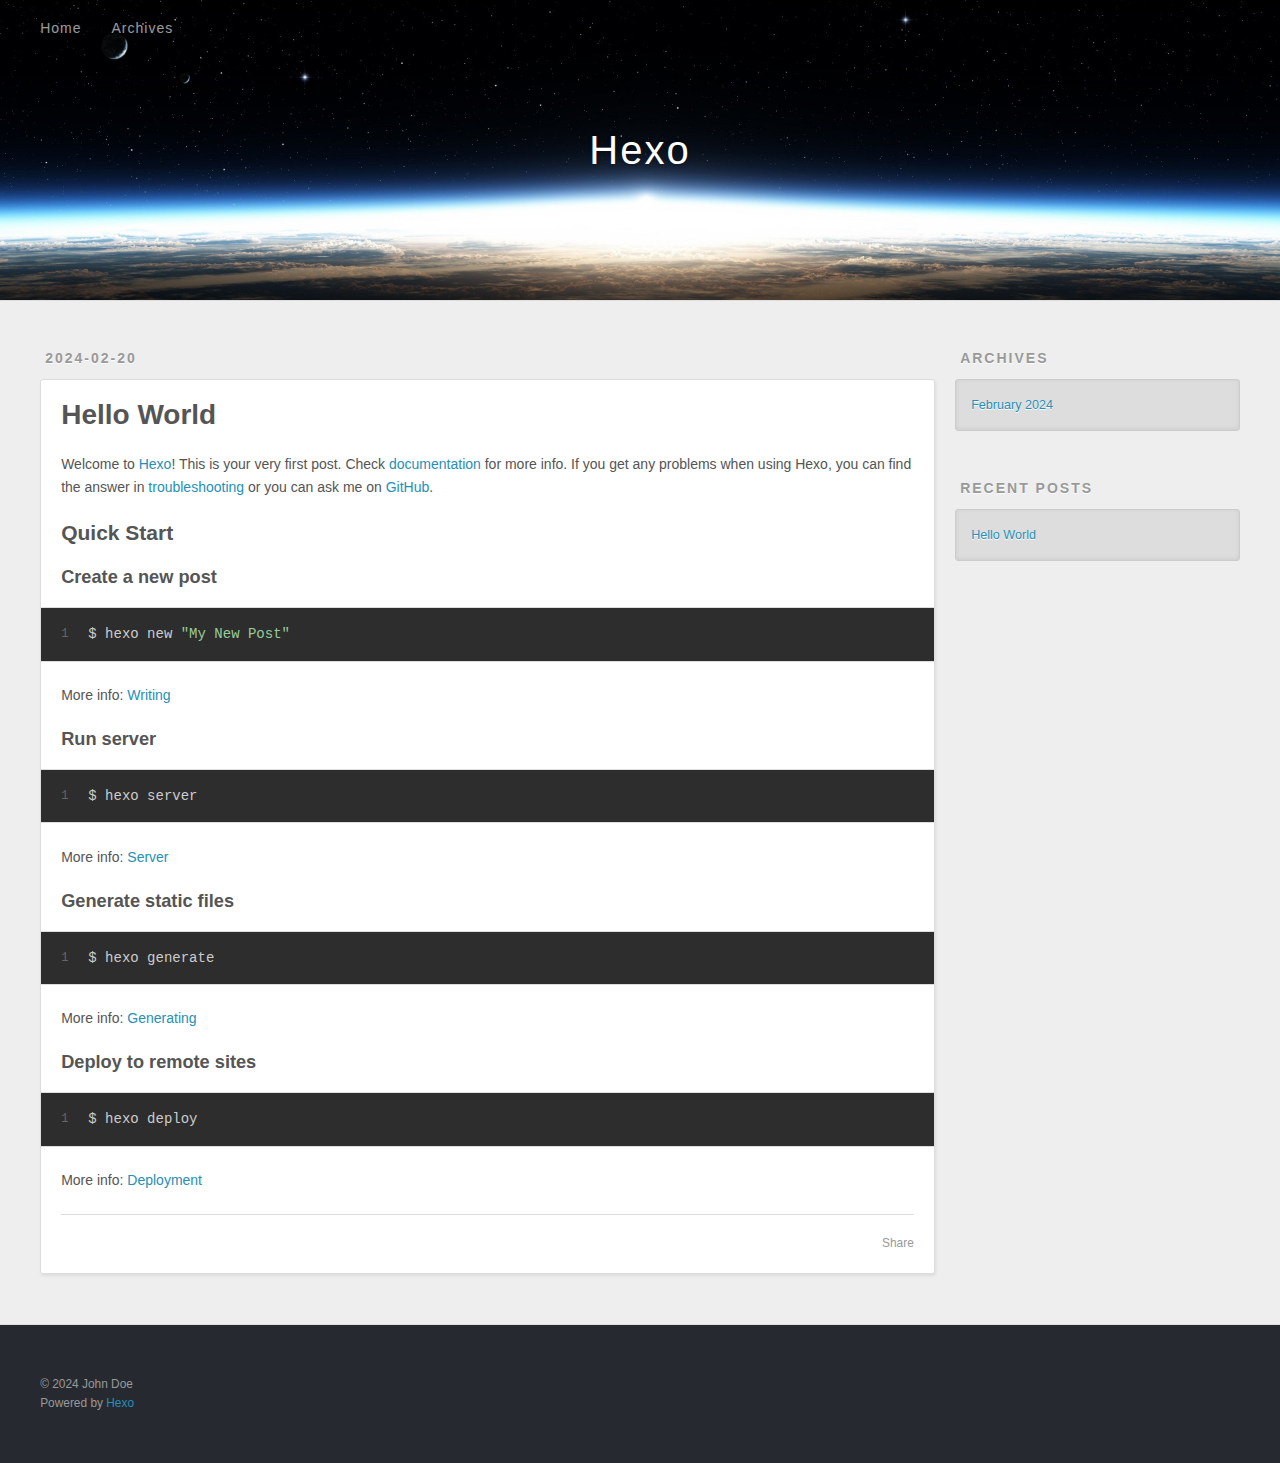
==== commit 83aee505: "Site updated: 2024-02-20 21:33:49" ====
--- a/index.html
+++ b/index.html
@@ -1,471 +1,205 @@
-<!DOCTYPE HTML>
-<!--
-	Paradigm Shift by HTML5 UP
-	html5up.net | @ajlkn
-	Free for personal and commercial use under the CCA 3.0 license (html5up.net/license)
--->
+<!DOCTYPE html>
 <html>
-	<head>
-		<title>Paradigm Shift by HTML5 UP</title>
-		<meta charset="utf-8" />
-		<meta name="viewport" content="width=device-width, initial-scale=1, user-scalable=no" />
-		<meta name="description" content="" />
-		<meta name="keywords" content="" />
-		<link rel="stylesheet" href="assets/css/main.css" />
-	</head>
-	<body class="is-preload">
-
-		<!-- Wrapper -->
-			<div id="wrapper">
-
-				<!-- Intro -->
-					<section class="intro">
-						<header>
-							<h1>Paradigm Shift</h1>
-							<p>A free responsive site template designed by <a href="https://twitter.com/ajlkn">@ajlkn</a> / <a href="https://html5up.net">HTML5 UP</a></p>
-							<ul class="actions">
-								<li><a href="#first" class="arrow scrolly"><span class="label">Next</span></a></li>
-							</ul>
-						</header>
-						<div class="content">
-							<span class="image fill" data-position="center"><img src="images/pic01.jpg" alt="" /></span>
-						</div>
-					</section>
-
-				<!-- Section -->
-					<section id="first">
-						<header>
-							<h2>Magna sed nullam nisl adipiscing</h2>
-						</header>
-						<div class="content">
-							<p><strong>Lorem ipsum dolor</strong> sit amet consectetur adipiscing elit. Duis dapibus rutrum facilisis. Class aptent taciti sociosqu ad litora torquent per conubia nostra, per inceptos himenaeos. Etiam tristique libero eu nibh porttitor amet fermentum. Nullam venenatis erat id vehicula ultrices sed ultricies condimentum. Magna sed etiam consequat, et lorem adipiscing sed nulla. Volutpat nisl et tempus et dolor libero, feugiat magna tempus, sed et lorem adipiscing.</p>
-							<span class="image main"><img src="images/pic02.jpg" alt="" /></span>
-						</div>
-					</section>
-
-				<!-- Section -->
-					<section>
-						<header>
-							<h2>Feugiat consequat tempus ultrices</h2>
-						</header>
-						<div class="content">
-							<p><strong>Etiam tristique libero</strong> eu nibh porttitor amet fermentum. Nullam venenatis erat id vehicula ultrices sed ultricies condimentum.</p>
-							<ul class="feature-icons">
-								<li class="icon solid fa-laptop">Consequat tempus</li>
-								<li class="icon solid fa-bolt">Etiam adipiscing</li>
-								<li class="icon solid fa-signal">Libero nullam</li>
-								<li class="icon solid fa-cog">Blandit condimentum</li>
-								<li class="icon solid fa-map-marker-alt">Lorem ipsum dolor</li>
-								<li class="icon solid fa-code">Nibh amet venenatis</li>
-							</ul>
-							<p>Vehicula ultrices sed ultricies condimentum. Magna sed etiam consequat, et lorem adipiscing sed nulla. Volutpat nisl et tempus et dolor libero, feugiat magna tempus, sed et lorem adipiscing.</p>
-						</div>
-					</section>
-
-				<!-- Section -->
-					<section>
-						<header>
-							<h2>Ultrices erat magna sed condimentum</h2>
-						</header>
-						<div class="content">
-							<p><strong>Integer mollis egestas</strong> nam maximus erat id euismod egestas. Pellentesque sapien ac quam. Lorem ipsum dolor sit nullam.</p>
-
-							<!-- Section -->
-								<section>
-									<header>
-										<h3>Erat aliquam</h3>
-										<p>Vehicula ultrices dolor amet ultricies et condimentum. Magna sed etiam consequat, et lorem adipiscing sed dolor sit amet, consectetur amet do eiusmod tempor incididunt  ipsum suspendisse ultrices gravida.</p>
-									</header>
-									<div class="content">
-										<div class="gallery">
-											<a href="images/gallery/fulls/01.jpg" class="landscape"><img src="images/gallery/thumbs/01.jpg" alt="" /></a>
-											<a href="images/gallery/fulls/02.jpg"><img src="images/gallery/thumbs/02.jpg" alt="" /></a>
-											<a href="images/gallery/fulls/03.jpg"><img src="images/gallery/thumbs/03.jpg" alt="" /></a>
-											<a href="images/gallery/fulls/04.jpg" class="landscape"><img src="images/gallery/thumbs/04.jpg" alt="" /></a>
-										</div>
-									</div>
-								</section>
-
-							<!-- Section -->
-								<section>
-									<header>
-										<h3>Nisl consequat</h3>
-										<p>Aenean ornare velit lacus, ac varius enim ullamcorper eu. Proin aliquam sed facilisis ante interdum congue. Integer mollis, nisl amet convallis, porttitor magna ullamcorper, amet mauris. Ut magna finibus nisi nec lacinia ipsum maximus.</p>
-									</header>
-									<div class="content">
-										<div class="gallery">
-											<a href="images/gallery/fulls/05.jpg" class="landscape"><img src="images/gallery/thumbs/05.jpg" alt="" /></a>
-											<a href="images/gallery/fulls/06.jpg"><img src="images/gallery/thumbs/06.jpg" alt="" /></a>
-											<a href="images/gallery/fulls/07.jpg"><img src="images/gallery/thumbs/07.jpg" alt="" /></a>
-										</div>
-									</div>
-								</section>
-
-							<!-- Section -->
-								<section>
-									<header>
-										<h3>Lorem gravida</h3>
-										<p>Proin aliquam facilisis ante interdum. Sed nulla amet lorem feugiat tempus aenean ornare velit lacus, ac varius sed enim lorem ullamcorper dolore.  ac varius enim lorem ullamcorper dolore. Proin aliquam facilisis.</p>
-									</header>
-									<div class="content">
-										<div class="gallery">
-											<a href="images/gallery/fulls/08.jpg" class="portrait"><img src="images/gallery/thumbs/08.jpg" alt="" /></a>
-											<a href="images/gallery/fulls/09.jpg" class="portrait"><img src="images/gallery/thumbs/09.jpg" alt="" /></a>
-											<a href="images/gallery/fulls/10.jpg" class="landscape"><img src="images/gallery/thumbs/10.jpg" alt="" /></a>
-										</div>
-									</div>
-								</section>
-
-						</div>
-					</section>
-
-				<!-- Section -->
-					<section>
-						<header>
-							<h2>Duis sed adpiscing veroeros amet</h2>
-						</header>
-						<div class="content">
-							<p><strong>Proin tempus feugiat</strong> sed varius enim lorem ullamcorper dolore aliquam aenean ornare velit lacus, ac varius enim lorem ullamcorper dolore.</p>
-							<ul class="actions">
-								<li><a href="#" class="button primary large">Get Started</a></li>
-								<li><a href="#" class="button large">Learn More</a></li>
-							</ul>
-						</div>
-					</section>
-
-				<!-- Elements -->
-				<!--
-					<section>
-						<header>
-							<h2>Elements</h2>
-						</header>
-						<div class="content">
-
-							<section>
-								<header>
-									<h3>Text</h3>
-								</header>
-								<div class="content">
-									<p>This is <b>bold</b> and this is <strong>strong</strong>. This is <i>italic</i> and this is <em>emphasized</em>.
-									This is <sup>superscript</sup> text and this is <sub>subscript</sub> text.
-									This is <u>underlined</u> and this is code: <code>for (;;) { ... }</code>. Finally, <a href="#">this is a link</a>.</p>
-									<hr />
-									<h2>Heading Level 2</h2>
-									<h3>Heading Level 3</h3>
-									<h4>Heading Level 4</h4>
-									<h5>Heading Level 5</h5>
-									<hr />
-									<h5>Blockquote</h5>
-									<blockquote>Fringilla nisl. Donec accumsan interdum nisi, quis tincidunt felis sagittis eget tempus euismod. Vestibulum ante ipsum primis in faucibus vestibulum. Blandit adipiscing eu felis iaculis volutpat ac adipiscing accumsan faucibus. Vestibulum ante ipsum primis in faucibus lorem ipsum dolor sit amet nullam adipiscing eu felis.</blockquote>
-									<h5>Preformatted</h5>
-									<pre><code>i = 0;
-
-while (!deck.isInOrder()) {
-  print 'Iteration ' + i;
-  deck.shuffle();
-  i++;
-}
-
-print 'Sorted in ' + i + ' iterations.';</code></pre>
-								</div>
-							</section>
-
-							<section>
-								<header>
-									<h3>Lists</h3>
-								</header>
-								<div class="content">
-
-									<h4>Unordered</h4>
-									<ul>
-										<li>Dolor pulvinar etiam.</li>
-										<li>Sagittis adipiscing.</li>
-										<li>Felis enim feugiat.</li>
-									</ul>
-
-									<h4>Alternate</h4>
-									<ul class="alt">
-										<li>Dolor pulvinar etiam.</li>
-										<li>Sagittis adipiscing.</li>
-										<li>Felis enim feugiat.</li>
-									</ul>
-
-									<h4>Ordered</h4>
-									<ol>
-										<li>Dolor pulvinar etiam.</li>
-										<li>Etiam vel felis viverra.</li>
-										<li>Felis enim feugiat.</li>
-										<li>Dolor pulvinar etiam.</li>
-										<li>Etiam vel felis lorem.</li>
-										<li>Felis enim et feugiat.</li>
-									</ol>
-									<h4>Icons</h4>
-									<ul class="icons">
-										<li><a href="#" class="icon brands fa-twitter"><span class="label">Twitter</span></a></li>
-										<li><a href="#" class="icon brands fa-facebook-f"><span class="label">Facebook</span></a></li>
-										<li><a href="#" class="icon brands fa-instagram"><span class="label">Instagram</span></a></li>
-										<li><a href="#" class="icon brands fa-github"><span class="label">Github</span></a></li>
-									</ul>
-
-									<h4>Actions</h4>
-									<ul class="actions">
-										<li><a href="#" class="button primary">Default</a></li>
-										<li><a href="#" class="button">Default</a></li>
-									</ul>
-									<ul class="actions stacked">
-										<li><a href="#" class="button primary">Default</a></li>
-										<li><a href="#" class="button">Default</a></li>
-									</ul>
-								</div>
-							</section>
-
-							<section>
-								<header>
-									<h3>Table</h3>
-								</header>
-								<div class="content">
-									<h4>Default</h4>
-									<div class="table-wrapper">
-										<table>
-											<thead>
-												<tr>
-													<th>Name</th>
-													<th>Description</th>
-													<th>Price</th>
-												</tr>
-											</thead>
-											<tbody>
-												<tr>
-													<td>Item One</td>
-													<td>Ante turpis integer aliquet porttitor.</td>
-													<td>29.99</td>
-												</tr>
-												<tr>
-													<td>Item Two</td>
-													<td>Vis ac commodo adipiscing arcu aliquet.</td>
-													<td>19.99</td>
-												</tr>
-												<tr>
-													<td>Item Three</td>
-													<td> Morbi faucibus arcu accumsan lorem.</td>
-													<td>29.99</td>
-												</tr>
-												<tr>
-													<td>Item Four</td>
-													<td>Vitae integer tempus condimentum.</td>
-													<td>19.99</td>
-												</tr>
-												<tr>
-													<td>Item Five</td>
-													<td>Ante turpis integer aliquet porttitor.</td>
-													<td>29.99</td>
-												</tr>
-											</tbody>
-											<tfoot>
-												<tr>
-													<td colspan="2"></td>
-													<td>100.00</td>
-												</tr>
-											</tfoot>
-										</table>
-									</div>
-
-									<h4>Alternate</h4>
-									<div class="table-wrapper">
-										<table class="alt">
-											<thead>
-												<tr>
-													<th>Name</th>
-													<th>Description</th>
-													<th>Price</th>
-												</tr>
-											</thead>
-											<tbody>
-												<tr>
-													<td>Item One</td>
-													<td>Ante turpis integer aliquet porttitor.</td>
-													<td>29.99</td>
-												</tr>
-												<tr>
-													<td>Item Two</td>
-													<td>Vis ac commodo adipiscing arcu aliquet.</td>
-													<td>19.99</td>
-												</tr>
-												<tr>
-													<td>Item Three</td>
-													<td> Morbi faucibus arcu accumsan lorem.</td>
-													<td>29.99</td>
-												</tr>
-												<tr>
-													<td>Item Four</td>
-													<td>Vitae integer tempus condimentum.</td>
-													<td>19.99</td>
-												</tr>
-												<tr>
-													<td>Item Five</td>
-													<td>Ante turpis integer aliquet porttitor.</td>
-													<td>29.99</td>
-												</tr>
-											</tbody>
-											<tfoot>
-												<tr>
-													<td colspan="2"></td>
-													<td>100.00</td>
-												</tr>
-											</tfoot>
-										</table>
-									</div>
-								</div>
-							</section>
-
-							<section>
-								<header>
-									<h3>Buttons</h3>
-								</header>
-								<div class="content">
-									<ul class="actions">
-										<li><a href="#" class="button primary">Primary</a></li>
-										<li><a href="#" class="button">Default</a></li>
-									</ul>
-									<ul class="actions">
-										<li><a href="#" class="button large">Large</a></li>
-										<li><a href="#" class="button">Default</a></li>
-										<li><a href="#" class="button small">Small</a></li>
-									</ul>
-									<ul class="actions">
-										<li><a href="#" class="button primary icon solid fa-download">Icon</a></li>
-										<li><a href="#" class="button icon solid fa-download">Icon</a></li>
-									</ul>
-									<ul class="actions">
-										<li><span class="button primary disabled">Disabled</span></li>
-										<li><span class="button disabled">Disabled</span></li>
-									</ul>
-								</div>
-							</section>
-
-							<section>
-								<header>
-									<h3>Form</h3>
-								</header>
-								<div class="content">
-									<form method="post" action="#">
-										<div class="fields">
-											<div class="field half">
-												<label for="demo-name">Name</label>
-												<input type="text" name="demo-name" id="demo-name" value="" placeholder="Jane Doe" />
-											</div>
-											<div class="field half">
-												<label for="demo-email">Email</label>
-												<input type="email" name="demo-email" id="demo-email" value="" placeholder="jane@untitled.tld" />
-											</div>
-											<div class="field">
-												<label for="demo-category">Category</label>
-												<select name="demo-category" id="demo-category">
-													<option value="">-</option>
-													<option value="1">Manufacturing</option>
-													<option value="1">Shipping</option>
-													<option value="1">Administration</option>
-													<option value="1">Human Resources</option>
-												</select>
-											</div>
-											<div class="field half">
-												<input type="radio" id="demo-priority-low" name="demo-priority" checked>
-												<label for="demo-priority-low">Low</label>
-											</div>
-											<div class="field half">
-												<input type="radio" id="demo-priority-high" name="demo-priority">
-												<label for="demo-priority-high">High</label>
-											</div>
-											<div class="field half">
-												<input type="checkbox" id="demo-copy" name="demo-copy">
-												<label for="demo-copy">Email me a copy</label>
-											</div>
-											<div class="field half">
-												<input type="checkbox" id="demo-human" name="demo-human" checked>
-												<label for="demo-human">Not a robot</label>
-											</div>
-											<div class="field">
-												<label for="demo-message">Message</label>
-												<textarea name="demo-message" id="demo-message" placeholder="Enter your message" rows="6"></textarea>
-											</div>
-										</div>
-										<ul class="actions">
-											<li><input type="submit" value="Send Message" class="primary" /></li>
-											<li><input type="reset" value="Reset" /></li>
-										</ul>
-									</form>
-								</div>
-							</section>
-
-						</div>
-					</section>
-				-->
-
-				<!-- Section -->
-					<section>
-						<header>
-							<h2>Get in touch</h2>
-						</header>
-						<div class="content">
-							<p><strong>Auctor commodo</strong> interdum et malesuada fames ac ante ipsum primis in faucibus. Pellentesque venenatis dolor imperdiet dolor mattis sagittis.</p>
-							<form>
-								<div class="fields">
-									<div class="field half">
-										<input type="text" name="name" id="name" placeholder="Name" />
-									</div>
-									<div class="field half">
-										<input type="email" name="email" id="email" placeholder="Email" />
-									</div>
-									<div class="field">
-										<textarea name="message" id="message" placeholder="Message" rows="7"></textarea>
-									</div>
-								</div>
-								<ul class="actions">
-									<li><input type="submit" value="Send Message" class="button primary" /></li>
-								</ul>
-							</form>
-						</div>
-						<footer>
-							<ul class="items">
-								<li>
-									<h3>Email</h3>
-									<a href="#">information@untitled.ext</a>
-								</li>
-								<li>
-									<h3>Phone</h3>
-									<a href="#">(000) 000-0000</a>
-								</li>
-								<li>
-									<h3>Address</h3>
-									<span>1234 Somewhere Road, Nashville, TN 00000</span>
-								</li>
-								<li>
-									<h3>Elsewhere</h3>
-									<ul class="icons">
-										<li><a href="#" class="icon brands fa-twitter"><span class="label">Twitter</span></a></li>
-										<li><a href="#" class="icon brands fa-facebook-f"><span class="label">Facebook</span></a></li>
-										<li><a href="#" class="icon brands fa-instagram"><span class="label">Instagram</span></a></li>
-										<li><a href="#" class="icon brands fa-linkedin-in"><span class="label">LinkedIn</span></a></li>
-										<li><a href="#" class="icon brands fa-github"><span class="label">GitHub</span></a></li>
-										<li><a href="#" class="icon brands fa-codepen"><span class="label">Codepen</span></a></li>
-									</ul>
-								</li>
-							</ul>
-						</footer>
-					</section>
-
-				<!-- Copyright -->
-					<div class="copyright">&copy; Untitled. All rights reserved. Design: <a href="https://html5up.net">HTML5 UP</a>.</div>
-
-			</div>
-
-		<!-- Scripts -->
-			<script src="assets/js/jquery.min.js"></script>
-			<script src="assets/js/jquery.scrolly.min.js"></script>
-			<script src="assets/js/browser.min.js"></script>
-			<script src="assets/js/breakpoints.min.js"></script>
-			<script src="assets/js/util.js"></script>
-			<script src="assets/js/main.js"></script>
-
-	</body>
+<head>
+  <meta charset="utf-8">
+  
+  
+  <title>Hexo</title>
+  <meta name="viewport" content="width=device-width, initial-scale=1, shrink-to-fit=no">
+  <meta property="og:type" content="website">
+<meta property="og:title" content="Hexo">
+<meta property="og:url" content="http://example.com/index.html">
+<meta property="og:site_name" content="Hexo">
+<meta property="og:locale" content="en_US">
+<meta property="article:author" content="John Doe">
+<meta name="twitter:card" content="summary">
+  
+    <link rel="alternate" href="/atom.xml" title="Hexo" type="application/atom+xml">
+  
+  
+    <link rel="shortcut icon" href="/favicon.png">
+  
+  
+  
+<link rel="stylesheet" href="/css/style.css">
+
+  
+    
+<link rel="stylesheet" href="/fancybox/jquery.fancybox.min.css">
+
+  
+  
+<meta name="generator" content="Hexo 7.1.1"></head>
+
+<body>
+  <div id="container">
+    <div id="wrap">
+      <header id="header">
+  <div id="banner"></div>
+  <div id="header-outer" class="outer">
+    <div id="header-title" class="inner">
+      <h1 id="logo-wrap">
+        <a href="/" id="logo">Hexo</a>
+      </h1>
+      
+    </div>
+    <div id="header-inner" class="inner">
+      <nav id="main-nav">
+        <a id="main-nav-toggle" class="nav-icon"><span class="fa fa-bars"></span></a>
+        
+          <a class="main-nav-link" href="/">Home</a>
+        
+          <a class="main-nav-link" href="/archives">Archives</a>
+        
+      </nav>
+      <nav id="sub-nav">
+        
+        
+          <a class="nav-icon" href="/atom.xml" title="RSS Feed"><span class="fa fa-rss"></span></a>
+        
+        <a class="nav-icon nav-search-btn" title="Search"><span class="fa fa-search"></span></a>
+      </nav>
+      <div id="search-form-wrap">
+        <form action="//google.com/search" method="get" accept-charset="UTF-8" class="search-form"><input type="search" name="q" class="search-form-input" placeholder="Search"><button type="submit" class="search-form-submit">&#xF002;</button><input type="hidden" name="sitesearch" value="http://example.com"></form>
+      </div>
+    </div>
+  </div>
+</header>
+
+      <div class="outer">
+        <section id="main">
+  
+    <article id="post-hello-world" class="h-entry article article-type-post" itemprop="blogPost" itemscope itemtype="https://schema.org/BlogPosting">
+  <div class="article-meta">
+    <a href="/2024/02/20/hello-world/" class="article-date">
+  <time class="dt-published" datetime="2024-02-20T13:17:17.088Z" itemprop="datePublished">2024-02-20</time>
+</a>
+    
+  </div>
+  <div class="article-inner">
+    
+    
+      <header class="article-header">
+        
+  
+    <h1 itemprop="name">
+      <a class="p-name article-title" href="/2024/02/20/hello-world/">Hello World</a>
+    </h1>
+  
+
+      </header>
+    
+    <div class="e-content article-entry" itemprop="articleBody">
+      
+        <p>Welcome to <a target="_blank" rel="noopener" href="https://hexo.io/">Hexo</a>! This is your very first post. Check <a target="_blank" rel="noopener" href="https://hexo.io/docs/">documentation</a> for more info. If you get any problems when using Hexo, you can find the answer in <a target="_blank" rel="noopener" href="https://hexo.io/docs/troubleshooting.html">troubleshooting</a> or you can ask me on <a target="_blank" rel="noopener" href="https://github.com/hexojs/hexo/issues">GitHub</a>.</p>
+<h2 id="Quick-Start"><a href="#Quick-Start" class="headerlink" title="Quick Start"></a>Quick Start</h2><h3 id="Create-a-new-post"><a href="#Create-a-new-post" class="headerlink" title="Create a new post"></a>Create a new post</h3><figure class="highlight bash"><table><tr><td class="gutter"><pre><span class="line">1</span><br></pre></td><td class="code"><pre><span class="line">$ hexo new <span class="string">&quot;My New Post&quot;</span></span><br></pre></td></tr></table></figure>
+
+<p>More info: <a target="_blank" rel="noopener" href="https://hexo.io/docs/writing.html">Writing</a></p>
+<h3 id="Run-server"><a href="#Run-server" class="headerlink" title="Run server"></a>Run server</h3><figure class="highlight bash"><table><tr><td class="gutter"><pre><span class="line">1</span><br></pre></td><td class="code"><pre><span class="line">$ hexo server</span><br></pre></td></tr></table></figure>
+
+<p>More info: <a target="_blank" rel="noopener" href="https://hexo.io/docs/server.html">Server</a></p>
+<h3 id="Generate-static-files"><a href="#Generate-static-files" class="headerlink" title="Generate static files"></a>Generate static files</h3><figure class="highlight bash"><table><tr><td class="gutter"><pre><span class="line">1</span><br></pre></td><td class="code"><pre><span class="line">$ hexo generate</span><br></pre></td></tr></table></figure>
+
+<p>More info: <a target="_blank" rel="noopener" href="https://hexo.io/docs/generating.html">Generating</a></p>
+<h3 id="Deploy-to-remote-sites"><a href="#Deploy-to-remote-sites" class="headerlink" title="Deploy to remote sites"></a>Deploy to remote sites</h3><figure class="highlight bash"><table><tr><td class="gutter"><pre><span class="line">1</span><br></pre></td><td class="code"><pre><span class="line">$ hexo deploy</span><br></pre></td></tr></table></figure>
+
+<p>More info: <a target="_blank" rel="noopener" href="https://hexo.io/docs/one-command-deployment.html">Deployment</a></p>
+
+      
+    </div>
+    <footer class="article-footer">
+      <a data-url="http://example.com/2024/02/20/hello-world/" data-id="clsuectsc0000d0pv2cgxf63g" data-title="Hello World" class="article-share-link"><span class="fa fa-share">Share</span></a>
+      
+      
+      
+    </footer>
+  </div>
+  
+</article>
+
+
+
+  
+
+
+</section>
+        
+          <aside id="sidebar">
+  
+    
+
+  
+    
+
+  
+    
+  
+    
+  <div class="widget-wrap">
+    <h3 class="widget-title">Archives</h3>
+    <div class="widget">
+      <ul class="archive-list"><li class="archive-list-item"><a class="archive-list-link" href="/archives/2024/02/">February 2024</a></li></ul>
+    </div>
+  </div>
+
+
+  
+    
+  <div class="widget-wrap">
+    <h3 class="widget-title">Recent Posts</h3>
+    <div class="widget">
+      <ul>
+        
+          <li>
+            <a href="/2024/02/20/hello-world/">Hello World</a>
+          </li>
+        
+      </ul>
+    </div>
+  </div>
+
+  
+</aside>
+        
+      </div>
+      <footer id="footer">
+  
+  <div class="outer">
+    <div id="footer-info" class="inner">
+      
+      &copy; 2024 John Doe<br>
+      Powered by <a href="https://hexo.io/" target="_blank">Hexo</a>
+    </div>
+  </div>
+</footer>
+
+    </div>
+    <nav id="mobile-nav">
+  
+    <a href="/" class="mobile-nav-link">Home</a>
+  
+    <a href="/archives" class="mobile-nav-link">Archives</a>
+  
+</nav>
+    
+
+
+<script src="/js/jquery-3.6.4.min.js"></script>
+
+
+
+  
+<script src="/fancybox/jquery.fancybox.min.js"></script>
+
+
+
+
+<script src="/js/script.js"></script>
+
+
+
+
+
+  </div>
+</body>
 </html>--- a/css/style.css
+++ b/css/style.css
@@ -0,0 +1,1346 @@
+body {
+  width: 100%;
+}
+body:before,
+body:after {
+  content: "";
+  display: table;
+}
+body:after {
+  clear: both;
+}
+html,
+body,
+div,
+span,
+applet,
+object,
+iframe,
+h1,
+h2,
+h3,
+h4,
+h5,
+h6,
+p,
+blockquote,
+pre,
+a,
+abbr,
+acronym,
+address,
+big,
+cite,
+code,
+del,
+dfn,
+em,
+img,
+ins,
+kbd,
+q,
+s,
+samp,
+small,
+strike,
+strong,
+sub,
+sup,
+tt,
+var,
+dl,
+dt,
+dd,
+ol,
+ul,
+li,
+fieldset,
+form,
+label,
+legend,
+table,
+caption,
+tbody,
+tfoot,
+thead,
+tr,
+th,
+td {
+  margin: 0;
+  padding: 0;
+  border: 0;
+  outline: 0;
+  font-weight: inherit;
+  font-style: inherit;
+  font-family: inherit;
+  font-size: 100%;
+  vertical-align: baseline;
+}
+body {
+  line-height: 1;
+  color: #000;
+  background: #fff;
+}
+ol,
+ul {
+  list-style: none;
+}
+table {
+  border-collapse: separate;
+  border-spacing: 0;
+  vertical-align: middle;
+}
+caption,
+th,
+td {
+  text-align: left;
+  font-weight: normal;
+  vertical-align: middle;
+}
+a img {
+  border: none;
+}
+input,
+button {
+  margin: 0;
+  padding: 0;
+}
+input::-moz-focus-inner,
+button::-moz-focus-inner {
+  border: 0;
+  padding: 0;
+}
+html,
+body,
+#container {
+  height: 100%;
+}
+body {
+  background: #eee;
+  font: 14px -apple-system, BlinkMacSystemFont, "Segoe UI", "Roboto", "Oxygen", "Ubuntu", "Cantarell", "Fira Sans", "Droid Sans", "Helvetica Neue", sans-serif;
+  -webkit-text-size-adjust: 100%;
+}
+.outer {
+  max-width: 1220px;
+  margin: 0 auto;
+  padding: 0 20px;
+}
+.outer:before,
+.outer:after {
+  content: "";
+  display: table;
+}
+.outer:after {
+  clear: both;
+}
+.inner {
+  display: inline;
+  float: left;
+  width: 98.33333333333333%;
+  margin: 0 0.833333333333333%;
+}
+.left,
+.alignleft {
+  float: left;
+}
+.right,
+.alignright {
+  float: right;
+}
+.clear {
+  clear: both;
+}
+#container {
+  position: relative;
+}
+.mobile-nav-on {
+  overflow: hidden;
+}
+#wrap {
+  height: 100%;
+  width: 100%;
+  position: absolute;
+  top: 0;
+  left: 0;
+  -webkit-transition: 0.2s ease-out;
+  -moz-transition: 0.2s ease-out;
+  -ms-transition: 0.2s ease-out;
+  transition: 0.2s ease-out;
+  z-index: 1;
+  background: #eee;
+}
+.mobile-nav-on #wrap {
+  left: 280px;
+}
+@media screen and (min-width: 768px) {
+  #main {
+    display: inline;
+    float: left;
+    width: 73.33333333333333%;
+    margin: 0 0.833333333333333%;
+  }
+}
+.article-date,
+.article-category-link,
+.archive-year,
+.widget-title {
+  text-decoration: none;
+  text-transform: uppercase;
+  letter-spacing: 2px;
+  color: #999;
+  margin-bottom: 1em;
+  margin-left: 5px;
+  line-height: 1em;
+  text-shadow: 0 1px #fff;
+  font-weight: bold;
+}
+.article-inner,
+.archive-article-inner {
+  background: #fff;
+  -webkit-box-shadow: 1px 2px 3px #ddd;
+  box-shadow: 1px 2px 3px #ddd;
+  border: 1px solid #ddd;
+  border-radius: 3px;
+}
+.article-entry h1,
+.widget h1 {
+  font-size: 2em;
+}
+.article-entry h2,
+.widget h2 {
+  font-size: 1.5em;
+}
+.article-entry h3,
+.widget h3 {
+  font-size: 1.3em;
+}
+.article-entry h4,
+.widget h4 {
+  font-size: 1.2em;
+}
+.article-entry h5,
+.widget h5 {
+  font-size: 1em;
+}
+.article-entry h6,
+.widget h6 {
+  font-size: 1em;
+  color: #999;
+}
+.article-entry hr,
+.widget hr {
+  border: 1px dashed #ddd;
+}
+.article-entry strong,
+.widget strong {
+  font-weight: bold;
+}
+.article-entry em,
+.widget em,
+.article-entry cite,
+.widget cite {
+  font-style: italic;
+}
+.article-entry sup,
+.widget sup,
+.article-entry sub,
+.widget sub {
+  font-size: 0.75em;
+  line-height: 0;
+  position: relative;
+  vertical-align: baseline;
+}
+.article-entry sup,
+.widget sup {
+  top: -0.5em;
+}
+.article-entry sub,
+.widget sub {
+  bottom: -0.2em;
+}
+.article-entry small,
+.widget small {
+  font-size: 0.85em;
+}
+.article-entry acronym,
+.widget acronym,
+.article-entry abbr,
+.widget abbr {
+  border-bottom: 1px dotted;
+}
+.article-entry ul,
+.widget ul,
+.article-entry ol,
+.widget ol,
+.article-entry dl,
+.widget dl {
+  margin: 0 20px;
+  line-height: 1.6em;
+}
+.article-entry ul ul,
+.widget ul ul,
+.article-entry ol ul,
+.widget ol ul,
+.article-entry ul ol,
+.widget ul ol,
+.article-entry ol ol,
+.widget ol ol {
+  margin-top: 0;
+  margin-bottom: 0;
+}
+.article-entry ul,
+.widget ul {
+  list-style: disc;
+}
+.article-entry ol,
+.widget ol {
+  list-style: decimal;
+}
+.article-entry dt,
+.widget dt {
+  font-weight: bold;
+}
+#header {
+  height: 300px;
+  position: relative;
+  border-bottom: 1px solid #ddd;
+}
+#header:before,
+#header:after {
+  content: "";
+  position: absolute;
+  left: 0;
+  right: 0;
+  height: 40px;
+}
+#header:before {
+  top: 0;
+  background: -webkit-linear-gradient(rgba(0,0,0,0.2), transparent);
+  background: -moz-linear-gradient(rgba(0,0,0,0.2), transparent);
+  background: -ms-linear-gradient(rgba(0,0,0,0.2), transparent);
+  background: linear-gradient(rgba(0,0,0,0.2), transparent);
+}
+#header:after {
+  bottom: 0;
+  background: -webkit-linear-gradient(transparent, rgba(0,0,0,0.2));
+  background: -moz-linear-gradient(transparent, rgba(0,0,0,0.2));
+  background: -ms-linear-gradient(transparent, rgba(0,0,0,0.2));
+  background: linear-gradient(transparent, rgba(0,0,0,0.2));
+}
+#header-outer {
+  height: 100%;
+  position: relative;
+}
+#header-inner {
+  position: relative;
+  overflow: hidden;
+}
+#banner {
+  position: absolute;
+  top: 0;
+  left: 0;
+  width: 100%;
+  height: 100%;
+  background: url("images/banner.jpg") center #000;
+  background-size: cover;
+  z-index: -1;
+}
+#header-title {
+  text-align: center;
+  height: 40px;
+  position: absolute;
+  top: 50%;
+  left: 0;
+  margin-top: -20px;
+}
+#logo,
+#subtitle {
+  text-decoration: none;
+  color: #fff;
+  font-weight: 300;
+  text-shadow: 0 1px 4px rgba(0,0,0,0.3);
+}
+#logo {
+  font-size: 40px;
+  line-height: 40px;
+  letter-spacing: 2px;
+}
+#subtitle {
+  font-size: 16px;
+  line-height: 16px;
+  letter-spacing: 1px;
+}
+#subtitle-wrap {
+  margin-top: 16px;
+}
+#main-nav {
+  float: left;
+  margin-left: -15px;
+}
+.nav-icon,
+.main-nav-link {
+  float: left;
+  color: #fff;
+  opacity: 0.6;
+  text-decoration: none;
+  text-shadow: 0 1px rgba(0,0,0,0.2);
+  -webkit-transition: opacity 0.2s;
+  -moz-transition: opacity 0.2s;
+  -ms-transition: opacity 0.2s;
+  transition: opacity 0.2s;
+  display: block;
+  padding: 20px 15px;
+}
+.nav-icon:hover,
+.main-nav-link:hover {
+  opacity: 1;
+}
+.nav-icon {
+  text-align: center;
+  font-size: 14px;
+  width: 14px;
+  height: 14px;
+  padding: 20px 15px;
+  position: relative;
+  cursor: pointer;
+}
+.main-nav-link {
+  font-weight: 300;
+  letter-spacing: 1px;
+}
+@media screen and (max-width: 479px) {
+  .main-nav-link {
+    display: none;
+  }
+}
+#main-nav-toggle {
+  display: none;
+}
+@media screen and (max-width: 479px) {
+  #main-nav-toggle {
+    display: block;
+  }
+}
+#sub-nav {
+  float: right;
+  margin-right: -15px;
+}
+#search-form-wrap {
+  position: absolute;
+  top: 15px;
+  width: 150px;
+  height: 30px;
+  right: -150px;
+  opacity: 0;
+  -webkit-transition: 0.2s ease-out;
+  -moz-transition: 0.2s ease-out;
+  -ms-transition: 0.2s ease-out;
+  transition: 0.2s ease-out;
+}
+#search-form-wrap.on {
+  opacity: 1;
+  right: 0;
+}
+@media screen and (max-width: 479px) {
+  #search-form-wrap {
+    width: 100%;
+    right: -100%;
+  }
+}
+.search-form {
+  position: absolute;
+  top: 0;
+  left: 0;
+  right: 0;
+  background: #fff;
+  padding: 5px 15px;
+  border-radius: 15px;
+  -webkit-box-shadow: 0 0 10px rgba(0,0,0,0.3);
+  box-shadow: 0 0 10px rgba(0,0,0,0.3);
+}
+.search-form-input {
+  border: none;
+  background: none;
+  color: #555;
+  width: 100%;
+  font: 13px -apple-system, BlinkMacSystemFont, "Segoe UI", "Roboto", "Oxygen", "Ubuntu", "Cantarell", "Fira Sans", "Droid Sans", "Helvetica Neue", sans-serif;
+  outline: none;
+}
+.search-form-input::-webkit-search-results-decoration,
+.search-form-input::-webkit-search-cancel-button {
+  -webkit-appearance: none;
+}
+.search-form-submit {
+  position: absolute;
+  top: 50%;
+  right: 10px;
+  margin-top: -7px;
+  font: 13px ForkAwesome;
+  border: none;
+  background: none;
+  color: #bbb;
+  cursor: pointer;
+}
+.search-form-submit:hover,
+.search-form-submit:focus {
+  color: #777;
+}
+.article {
+  margin: 50px 0;
+}
+.article-inner {
+  overflow: hidden;
+}
+.article-meta:before,
+.article-meta:after {
+  content: "";
+  display: table;
+}
+.article-meta:after {
+  clear: both;
+}
+.article-date {
+  float: left;
+}
+.article-category {
+  float: left;
+  line-height: 1em;
+  color: #ccc;
+  text-shadow: 0 1px #fff;
+  margin-left: 8px;
+}
+.article-category:before {
+  content: "\2022";
+}
+.article-category-link {
+  margin: 0 12px 1em;
+}
+.article-header {
+  padding: 20px 20px 0;
+}
+.article-title {
+  text-decoration: none;
+  font-size: 2em;
+  font-weight: bold;
+  color: #555;
+  line-height: 1.1em;
+  -webkit-transition: color 0.2s;
+  -moz-transition: color 0.2s;
+  -ms-transition: color 0.2s;
+  transition: color 0.2s;
+}
+a.article-title:hover {
+  color: #258fb8;
+}
+.article-entry {
+  color: #555;
+  padding: 0 20px;
+}
+.article-entry:before,
+.article-entry:after {
+  content: "";
+  display: table;
+}
+.article-entry:after {
+  clear: both;
+}
+.article-entry p,
+.article-entry table {
+  line-height: 1.6em;
+  margin: 1.6em 0;
+}
+.article-entry h1,
+.article-entry h2,
+.article-entry h3,
+.article-entry h4,
+.article-entry h5,
+.article-entry h6 {
+  font-weight: bold;
+}
+.article-entry h1,
+.article-entry h2,
+.article-entry h3,
+.article-entry h4,
+.article-entry h5,
+.article-entry h6 {
+  line-height: 1.1em;
+  margin: 1.1em 0;
+}
+.article-entry a {
+  color: #258fb8;
+  text-decoration: none;
+}
+.article-entry a:hover {
+  text-decoration: underline;
+}
+.article-entry ul,
+.article-entry ol,
+.article-entry dl {
+  margin-top: 1.6em;
+  margin-bottom: 1.6em;
+}
+.article-entry img,
+.article-entry video {
+  max-width: 100%;
+  height: auto;
+  display: block;
+  margin: auto;
+}
+.article-entry iframe {
+  border: none;
+}
+.article-entry table {
+  width: 100%;
+  border-collapse: collapse;
+  border-spacing: 0;
+}
+.article-entry th {
+  font-weight: bold;
+  border-bottom: 3px solid #ddd;
+  padding-bottom: 0.5em;
+}
+.article-entry td {
+  border-bottom: 1px solid #ddd;
+  padding: 10px 0;
+}
+.article-entry blockquote {
+  font-family: Georgia, "Times New Roman", serif;
+  margin: 1.6em 20px;
+  text-align: center;
+}
+.article-entry blockquote footer {
+  font-size: 14px;
+  margin: 1.6em 0;
+  font-family: -apple-system, BlinkMacSystemFont, "Segoe UI", "Roboto", "Oxygen", "Ubuntu", "Cantarell", "Fira Sans", "Droid Sans", "Helvetica Neue", sans-serif;
+}
+.article-entry blockquote footer cite:before {
+  content: "—";
+  padding: 0 0.5em;
+}
+.article-entry .pullquote {
+  text-align: left;
+  width: 45%;
+  margin: 0;
+}
+.article-entry .pullquote.left {
+  margin-left: 0.5em;
+  margin-right: 1em;
+}
+.article-entry .pullquote.right {
+  margin-right: 0.5em;
+  margin-left: 1em;
+}
+.article-entry .caption {
+  color: #999;
+  display: block;
+  font-size: 0.9em;
+  margin-top: 0.5em;
+  position: relative;
+  text-align: center;
+}
+.article-entry .video-container {
+  position: relative;
+  padding-top: 56.25%;
+  height: 0;
+  overflow: hidden;
+}
+.article-entry .video-container iframe,
+.article-entry .video-container object,
+.article-entry .video-container embed {
+  position: absolute;
+  top: 0;
+  left: 0;
+  width: 100%;
+  height: 100%;
+  margin-top: 0;
+}
+.article-more-link a {
+  display: inline-block;
+  line-height: 1em;
+  padding: 6px 15px;
+  border-radius: 15px;
+  background: #eee;
+  color: #999;
+  text-shadow: 0 1px #fff;
+  text-decoration: none;
+}
+.article-more-link a:hover {
+  background: #258fb8;
+  color: #fff;
+  text-decoration: none;
+  text-shadow: 0 1px #1e7293;
+}
+.article-footer {
+  font-size: 0.85em;
+  line-height: 1.6em;
+  border-top: 1px solid #ddd;
+  padding-top: 1.6em;
+  margin: 0 20px 20px;
+}
+.article-footer:before,
+.article-footer:after {
+  content: "";
+  display: table;
+}
+.article-footer:after {
+  clear: both;
+}
+.article-footer a {
+  color: #999;
+  text-decoration: none;
+}
+.article-footer a:hover {
+  color: #555;
+}
+.article-tag-list-item {
+  float: left;
+  margin-right: 10px;
+}
+.article-tag-list-link:before {
+  content: "#";
+}
+.article-comment-link {
+  float: right;
+}
+.article-comment-link:before {
+  padding-right: 8px;
+}
+.article-share-link {
+  cursor: pointer;
+  float: right;
+  margin-left: 20px;
+}
+.article-share-link:before {
+  padding-right: 6px;
+}
+#article-nav {
+  position: relative;
+}
+#article-nav:before,
+#article-nav:after {
+  content: "";
+  display: table;
+}
+#article-nav:after {
+  clear: both;
+}
+@media screen and (min-width: 768px) {
+  #article-nav {
+    margin: 50px 0;
+  }
+  #article-nav:before {
+    width: 8px;
+    height: 8px;
+    position: absolute;
+    top: 50%;
+    left: 50%;
+    margin-top: -4px;
+    margin-left: -4px;
+    content: "";
+    border-radius: 50%;
+    background: #ddd;
+    -webkit-box-shadow: 0 1px 2px #fff;
+    box-shadow: 0 1px 2px #fff;
+  }
+}
+.article-nav-link-wrap {
+  text-decoration: none;
+  text-shadow: 0 1px #fff;
+  color: #999;
+  -webkit-box-sizing: border-box;
+  -moz-box-sizing: border-box;
+  box-sizing: border-box;
+  margin-top: 50px;
+  text-align: center;
+  display: block;
+}
+.article-nav-link-wrap:hover {
+  color: #555;
+}
+@media screen and (min-width: 768px) {
+  .article-nav-link-wrap {
+    width: 50%;
+    margin-top: 0;
+  }
+}
+@media screen and (min-width: 768px) {
+  #article-nav-newer {
+    float: left;
+    text-align: right;
+    padding-right: 20px;
+  }
+}
+@media screen and (min-width: 768px) {
+  #article-nav-older {
+    float: right;
+    text-align: left;
+    padding-left: 20px;
+  }
+}
+.article-nav-caption {
+  text-transform: uppercase;
+  letter-spacing: 2px;
+  color: #ddd;
+  line-height: 1em;
+  font-weight: bold;
+}
+#article-nav-newer .article-nav-caption {
+  margin-right: -2px;
+}
+.article-nav-title {
+  font-size: 0.85em;
+  line-height: 1.6em;
+  margin-top: 0.5em;
+}
+.article-share-box {
+  position: absolute;
+  display: none;
+  background: #fff;
+  -webkit-box-shadow: 1px 2px 10px rgba(0,0,0,0.2);
+  box-shadow: 1px 2px 10px rgba(0,0,0,0.2);
+  border-radius: 3px;
+  margin-left: -145px;
+  overflow: hidden;
+  z-index: 1;
+}
+.article-share-box.on {
+  display: block;
+}
+.article-share-input {
+  width: 100%;
+  background: none;
+  -webkit-box-sizing: border-box;
+  -moz-box-sizing: border-box;
+  box-sizing: border-box;
+  font: 14px -apple-system, BlinkMacSystemFont, "Segoe UI", "Roboto", "Oxygen", "Ubuntu", "Cantarell", "Fira Sans", "Droid Sans", "Helvetica Neue", sans-serif;
+  padding: 0 15px;
+  color: #555;
+  outline: none;
+  border: 1px solid #ddd;
+  border-radius: 3px 3px 0 0;
+  height: 36px;
+  line-height: 36px;
+}
+.article-share-links {
+  background: #eee;
+}
+.article-share-links:before,
+.article-share-links:after {
+  content: "";
+  display: table;
+}
+.article-share-links:after {
+  clear: both;
+}
+.article-share-twitter,
+.article-share-facebook,
+.article-share-pinterest,
+.article-share-linkedin {
+  width: 50px;
+  height: 36px;
+  display: block;
+  float: left;
+  position: relative;
+  color: #999;
+  text-shadow: 0 1px #fff;
+}
+.article-share-twitter:before,
+.article-share-facebook:before,
+.article-share-pinterest:before,
+.article-share-linkedin:before {
+  font-size: 20px;
+  width: 20px;
+  height: 20px;
+  position: absolute;
+  top: 50%;
+  left: 50%;
+  margin-top: -10px;
+  margin-left: -10px;
+  text-align: center;
+}
+.article-share-twitter:hover,
+.article-share-facebook:hover,
+.article-share-pinterest:hover,
+.article-share-linkedin:hover {
+  color: #fff;
+}
+.article-share-twitter:hover {
+  background: #00aced;
+  text-shadow: 0 1px #008abe;
+}
+.article-share-facebook:hover {
+  background: #3b5998;
+  text-shadow: 0 1px #2f477a;
+}
+.article-share-pinterest:hover {
+  background: #cb2027;
+  text-shadow: 0 1px #a21a1f;
+}
+.article-share-linkedin:hover {
+  background: #0077b5;
+  text-shadow: 0 1px #005f91;
+}
+.article-gallery {
+  background: #000;
+  position: relative;
+}
+.article-gallery-photos {
+  position: relative;
+  overflow: hidden;
+}
+.article-gallery-img {
+  display: none;
+  max-width: 100%;
+}
+.article-gallery-img:first-child {
+  display: block;
+}
+.article-gallery-img.loaded {
+  position: absolute;
+  display: block;
+}
+.article-gallery-img img {
+  display: block;
+  max-width: 100%;
+  margin: 0 auto;
+}
+#comments {
+  background: #fff;
+  -webkit-box-shadow: 1px 2px 3px #ddd;
+  box-shadow: 1px 2px 3px #ddd;
+  padding: 20px;
+  border: 1px solid #ddd;
+  border-radius: 3px;
+  margin: 50px 0;
+}
+#comments a {
+  color: #258fb8;
+}
+.archives-wrap {
+  margin: 50px 0;
+}
+.archives:before,
+.archives:after {
+  content: "";
+  display: table;
+}
+.archives:after {
+  clear: both;
+}
+.archive-year-wrap {
+  margin-bottom: 1em;
+}
+.archives {
+  -webkit-column-gap: 10px;
+  -moz-column-gap: 10px;
+  column-gap: 10px;
+}
+@media screen and (min-width: 480px) and (max-width: 767px) {
+  .archives {
+    -webkit-column-count: 2;
+    -moz-column-count: 2;
+    column-count: 2;
+  }
+}
+@media screen and (min-width: 768px) {
+  .archives {
+    -webkit-column-count: 3;
+    -moz-column-count: 3;
+    column-count: 3;
+  }
+}
+.archive-article {
+  -webkit-column-break-inside: avoid;
+  page-break-inside: avoid;
+  overflow: hidden;
+  break-inside: avoid-column;
+}
+.archive-article-inner {
+  padding: 10px;
+  margin-bottom: 15px;
+}
+.archive-article-title {
+  text-decoration: none;
+  font-weight: bold;
+  color: #555;
+  -webkit-transition: color 0.2s;
+  -moz-transition: color 0.2s;
+  -ms-transition: color 0.2s;
+  transition: color 0.2s;
+  line-height: 1.6em;
+}
+.archive-article-title:hover {
+  color: #258fb8;
+}
+.archive-article-footer {
+  margin-top: 1em;
+}
+.archive-article-date {
+  color: #999;
+  text-decoration: none;
+  font-size: 0.85em;
+  line-height: 1em;
+  margin-bottom: 0.5em;
+  display: block;
+}
+#page-nav {
+  margin: 50px auto;
+  background: #fff;
+  -webkit-box-shadow: 1px 2px 3px #ddd;
+  box-shadow: 1px 2px 3px #ddd;
+  border: 1px solid #ddd;
+  border-radius: 3px;
+  text-align: center;
+  color: #999;
+  overflow: hidden;
+}
+#page-nav:before,
+#page-nav:after {
+  content: "";
+  display: table;
+}
+#page-nav:after {
+  clear: both;
+}
+#page-nav a,
+#page-nav span {
+  padding: 10px 20px;
+  line-height: 1;
+  height: 2ex;
+}
+#page-nav a {
+  color: #999;
+  text-decoration: none;
+}
+#page-nav a:hover {
+  background: #999;
+  color: #fff;
+}
+#page-nav .prev {
+  float: left;
+}
+#page-nav .next {
+  float: right;
+}
+#page-nav .page-number {
+  display: inline-block;
+}
+@media screen and (max-width: 479px) {
+  #page-nav .page-number {
+    display: none;
+  }
+}
+#page-nav .current {
+  color: #555;
+  font-weight: bold;
+}
+#page-nav .space {
+  color: #ddd;
+}
+#footer {
+  background: #262a30;
+  padding: 50px 0;
+  border-top: 1px solid #ddd;
+  color: #999;
+}
+#footer a {
+  color: #258fb8;
+  text-decoration: none;
+}
+#footer a:hover {
+  text-decoration: underline;
+}
+#footer-info {
+  line-height: 1.6em;
+  font-size: 0.85em;
+}
+.article-entry pre,
+.article-entry .highlight {
+  background: #2d2d2d;
+  margin: 0 -20px;
+  padding: 15px 20px;
+  border-style: solid;
+  border-color: #ddd;
+  border-width: 1px 0;
+  overflow: auto;
+  color: #ccc;
+  line-height: 22.400000000000002px;
+}
+.article-entry .highlight .gutter pre,
+.article-entry .gist .gist-file .gist-data .line-numbers {
+  color: #666;
+  font-size: 0.85em;
+}
+.article-entry pre,
+.article-entry code {
+  font-family: "Source Code Pro", Consolas, Monaco, Menlo, Consolas, monospace;
+}
+.article-entry code {
+  background: #eee;
+  text-shadow: 0 1px #fff;
+  padding: 0 0.3em;
+}
+.article-entry pre code {
+  background: none;
+  text-shadow: none;
+  padding: 0;
+}
+.article-entry .highlight pre {
+  border: none;
+  margin: 0;
+  padding: 0;
+}
+.article-entry .highlight table {
+  margin: 0;
+  width: auto;
+}
+.article-entry .highlight td {
+  border: none;
+  padding: 0;
+}
+.article-entry .highlight figcaption {
+  font-size: 0.85em;
+  color: #999;
+  line-height: 1em;
+  margin-bottom: 1em;
+}
+.article-entry .highlight figcaption:before,
+.article-entry .highlight figcaption:after {
+  content: "";
+  display: table;
+}
+.article-entry .highlight figcaption:after {
+  clear: both;
+}
+.article-entry .highlight figcaption a {
+  float: right;
+}
+.article-entry .highlight .gutter {
+  -moz-user-select: none;
+  -ms-user-select: none;
+  -webkit-user-select: none;
+  -webkit-user-select: none;
+  -moz-user-select: none;
+  -ms-user-select: none;
+  user-select: none;
+}
+.article-entry .highlight .gutter pre {
+  text-align: right;
+  padding-right: 20px;
+}
+.article-entry .highlight .line {
+  height: 22.400000000000002px;
+}
+.article-entry .highlight .line.marked {
+  background: #515151;
+}
+.article-entry .gist {
+  margin: 0 -20px;
+  border-style: solid;
+  border-color: #ddd;
+  border-width: 1px 0;
+  background: #2d2d2d;
+  padding: 15px 20px 15px 0;
+}
+.article-entry .gist .gist-file {
+  border: none;
+  font-family: "Source Code Pro", Consolas, Monaco, Menlo, Consolas, monospace;
+  margin: 0;
+}
+.article-entry .gist .gist-file .gist-data {
+  background: none;
+  border: none;
+}
+.article-entry .gist .gist-file .gist-data .line-numbers {
+  background: none;
+  border: none;
+  padding: 0 20px 0 0;
+}
+.article-entry .gist .gist-file .gist-data .line-data {
+  padding: 0 !important;
+}
+.article-entry .gist .gist-file .highlight {
+  margin: 0;
+  padding: 0;
+  border: none;
+}
+.article-entry .gist .gist-file .gist-meta {
+  background: #2d2d2d;
+  color: #999;
+  font: 0.85em -apple-system, BlinkMacSystemFont, "Segoe UI", "Roboto", "Oxygen", "Ubuntu", "Cantarell", "Fira Sans", "Droid Sans", "Helvetica Neue", sans-serif;
+  text-shadow: 0 0;
+  padding: 0;
+  margin-top: 1em;
+  margin-left: 20px;
+}
+.article-entry .gist .gist-file .gist-meta a {
+  color: #258fb8;
+  font-weight: normal;
+}
+.article-entry .gist .gist-file .gist-meta a:hover {
+  text-decoration: underline;
+}
+pre .comment,
+pre .title {
+  color: #999;
+}
+pre .variable,
+pre .attribute,
+pre .tag,
+pre .regexp,
+pre .ruby .constant,
+pre .xml .tag .title,
+pre .xml .pi,
+pre .xml .doctype,
+pre .html .doctype,
+pre .css .id,
+pre .css .class,
+pre .css .pseudo {
+  color: #f2777a;
+}
+pre .number,
+pre .preprocessor,
+pre .built_in,
+pre .literal,
+pre .params,
+pre .constant {
+  color: #f99157;
+}
+pre .class,
+pre .ruby .class .title,
+pre .css .rules .attribute {
+  color: #9c9;
+}
+pre .string,
+pre .value,
+pre .inheritance,
+pre .header,
+pre .ruby .symbol,
+pre .xml .cdata {
+  color: #9c9;
+}
+pre .css .hexcolor {
+  color: #6cc;
+}
+pre .function,
+pre .python .decorator,
+pre .python .title,
+pre .ruby .function .title,
+pre .ruby .title .keyword,
+pre .perl .sub,
+pre .javascript .title,
+pre .coffeescript .title {
+  color: #69c;
+}
+pre .keyword,
+pre .javascript .function {
+  color: #c9c;
+}
+@media screen and (max-width: 479px) {
+  #mobile-nav {
+    position: absolute;
+    top: 0;
+    left: 0;
+    width: 280px;
+    height: 100%;
+    background: #191919;
+    border-right: 1px solid #fff;
+  }
+}
+@media screen and (max-width: 479px) {
+  .mobile-nav-link {
+    display: block;
+    color: #999;
+    text-decoration: none;
+    padding: 15px 20px;
+    font-weight: bold;
+  }
+  .mobile-nav-link:hover {
+    color: #fff;
+  }
+}
+@media screen and (min-width: 768px) {
+  #sidebar {
+    display: inline;
+    float: left;
+    width: 23.333333333333332%;
+    margin: 0 0.833333333333333%;
+  }
+}
+.widget-wrap {
+  margin: 50px 0;
+}
+.widget {
+  color: #777;
+  text-shadow: 0 1px #fff;
+  background: #ddd;
+  -webkit-box-shadow: 0 -1px 4px #ccc inset;
+  box-shadow: 0 -1px 4px #ccc inset;
+  border: 1px solid #ccc;
+  padding: 15px;
+  border-radius: 3px;
+}
+.widget a {
+  color: #258fb8;
+  text-decoration: none;
+}
+.widget a:hover {
+  text-decoration: underline;
+}
+.widget ul ul,
+.widget ol ul,
+.widget dl ul,
+.widget ul ol,
+.widget ol ol,
+.widget dl ol,
+.widget ul dl,
+.widget ol dl,
+.widget dl dl {
+  margin-left: 15px;
+  list-style: disc;
+}
+.widget {
+  line-height: 1.6em;
+  word-wrap: break-word;
+  font-size: 0.9em;
+}
+.widget ul,
+.widget ol {
+  list-style: none;
+  margin: 0;
+}
+.widget ul ul,
+.widget ol ul,
+.widget ul ol,
+.widget ol ol {
+  margin: 0 20px;
+}
+.widget ul ul,
+.widget ol ul {
+  list-style: disc;
+}
+.widget ul ol,
+.widget ol ol {
+  list-style: decimal;
+}
+.category-list-count,
+.tag-list-count,
+.archive-list-count {
+  padding-left: 5px;
+  color: #999;
+  font-size: 0.85em;
+}
+.category-list-count:before,
+.tag-list-count:before,
+.archive-list-count:before {
+  content: "(";
+}
+.category-list-count:after,
+.tag-list-count:after,
+.archive-list-count:after {
+  content: ")";
+}
+.tagcloud a {
+  margin-right: 5px;
+  display: inline-block;
+}
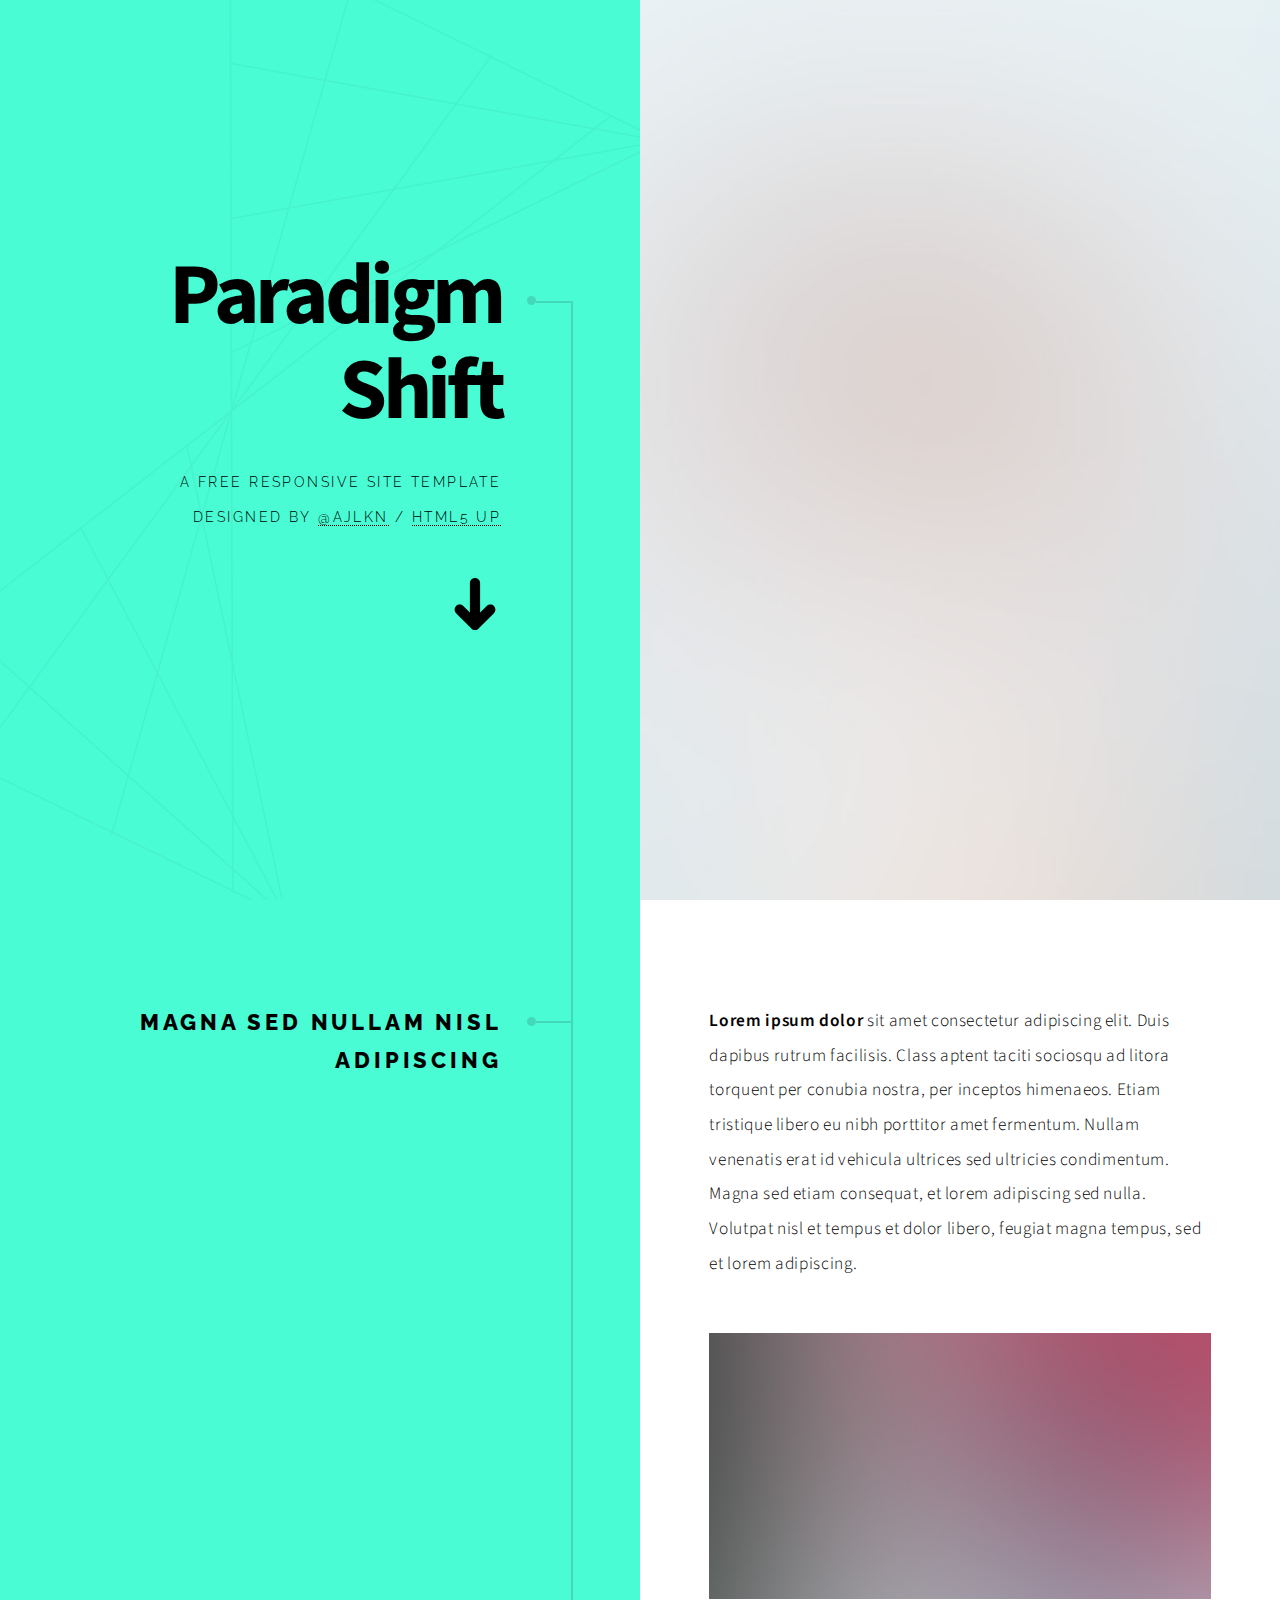
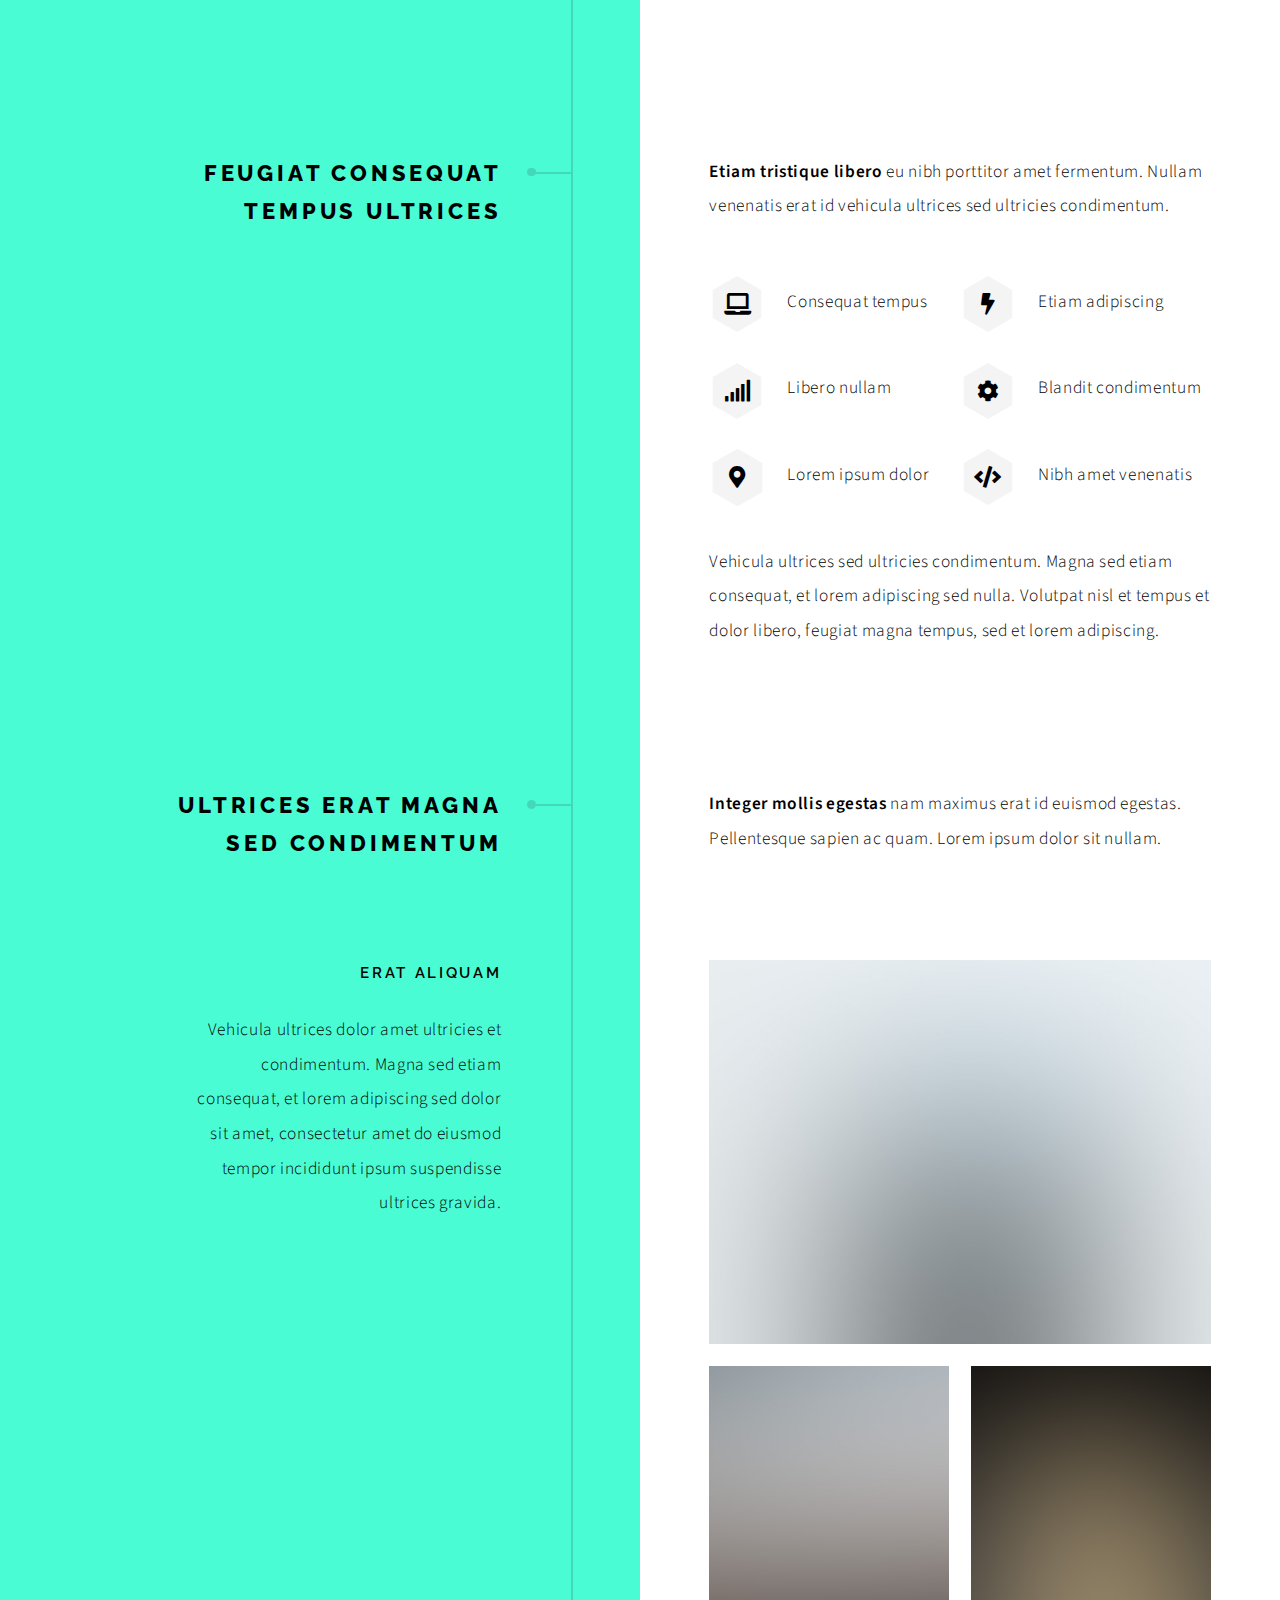
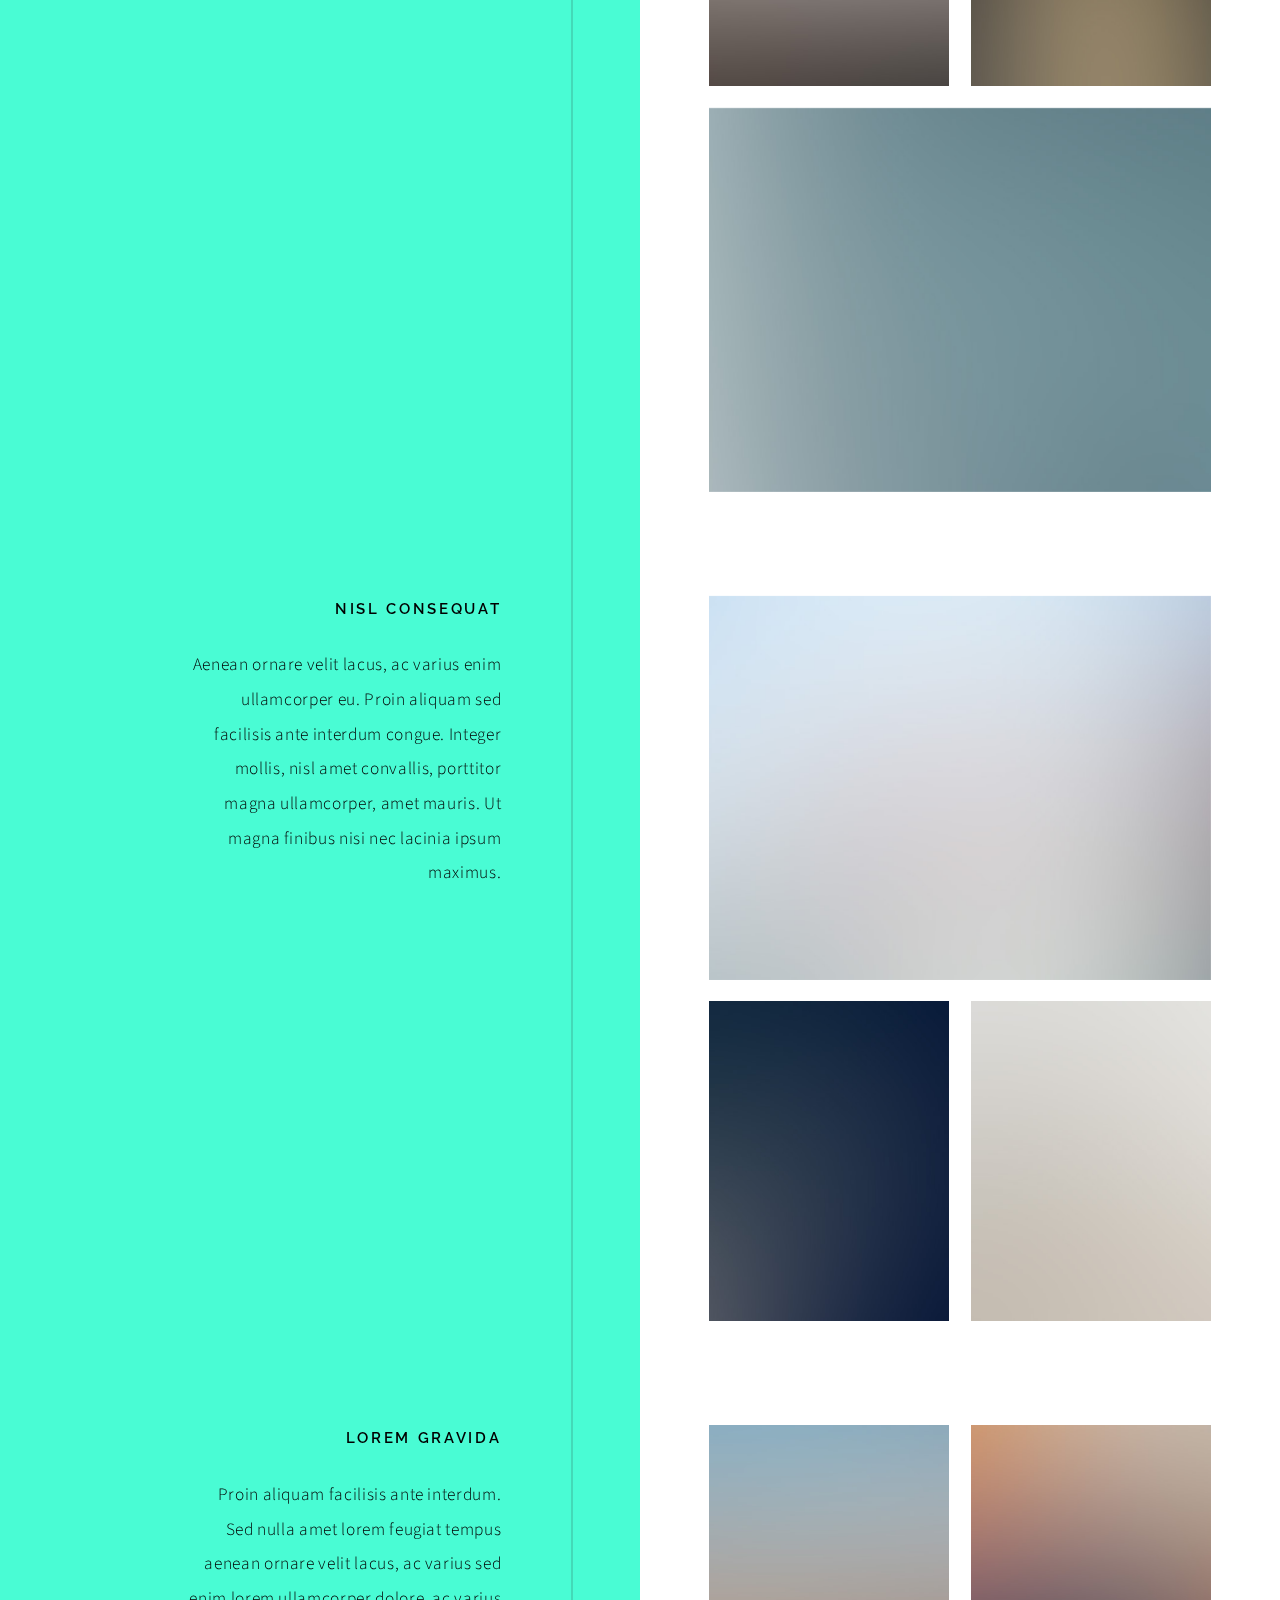
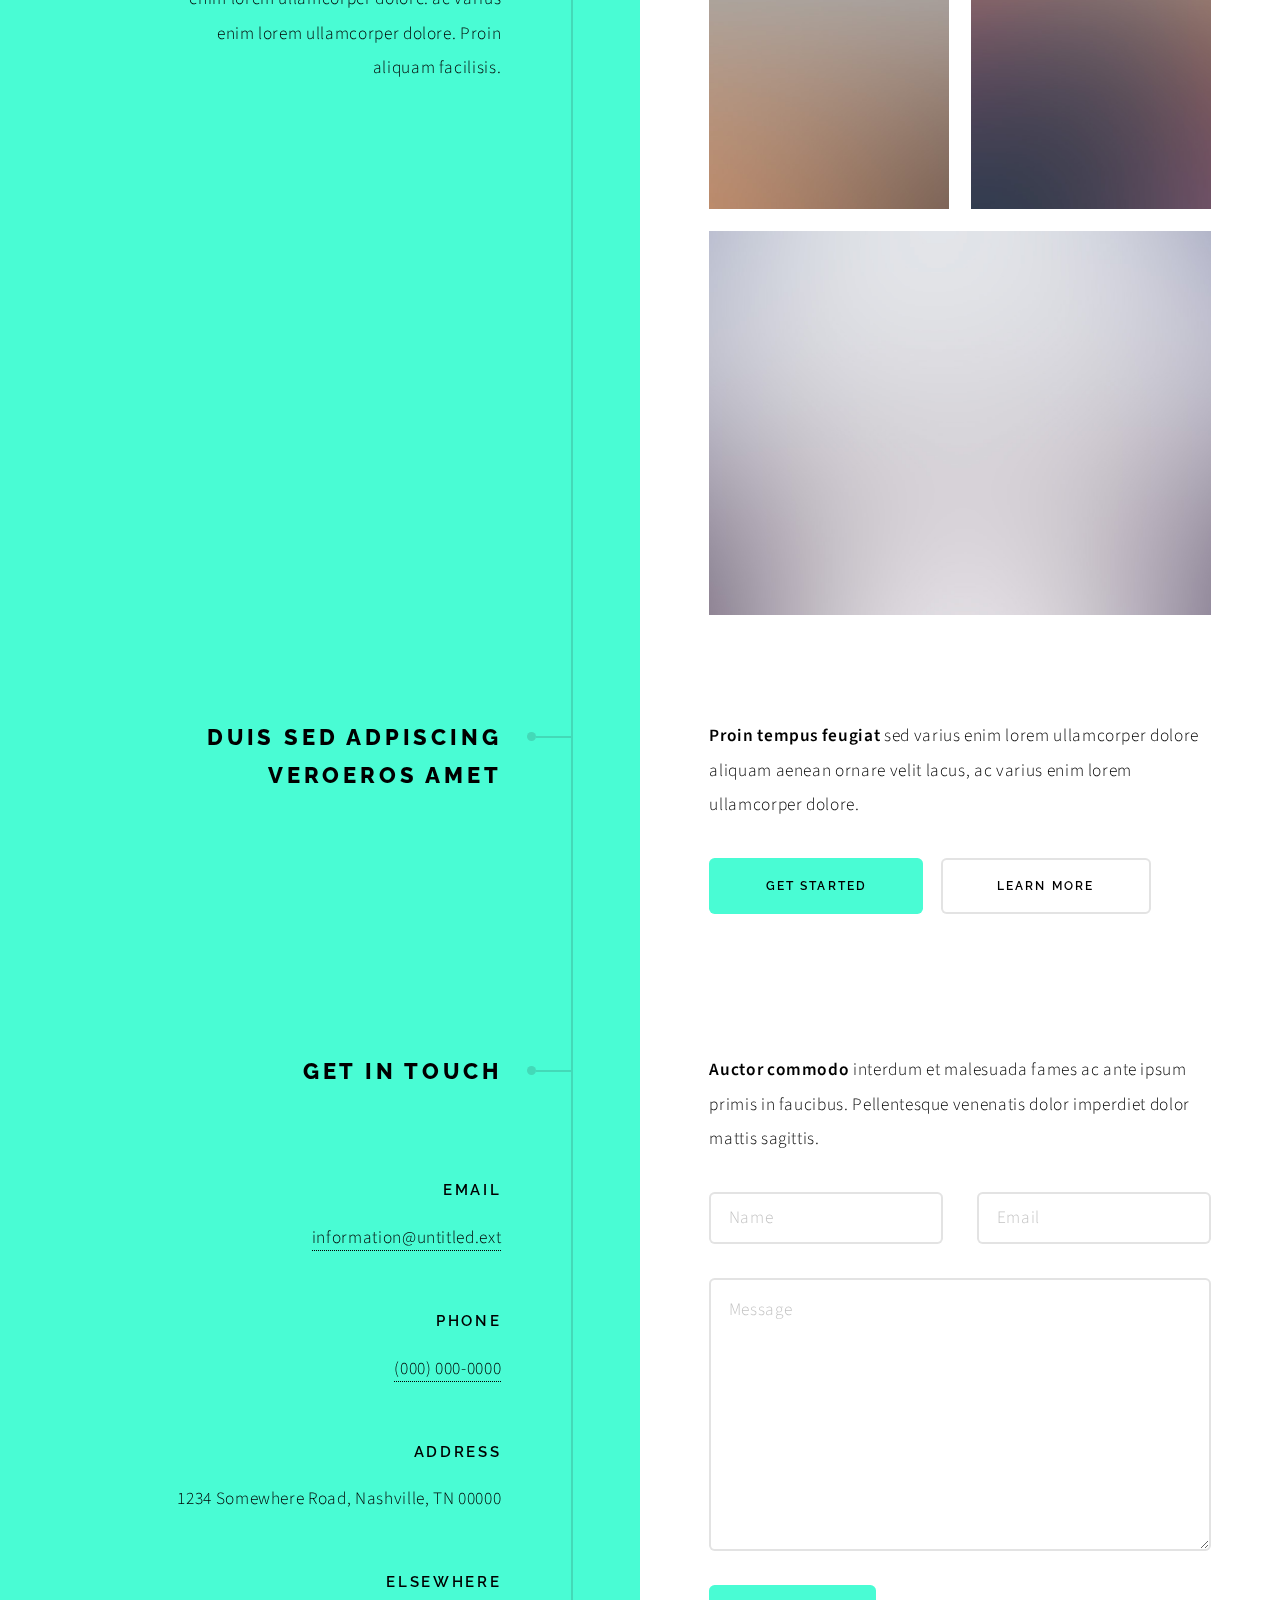
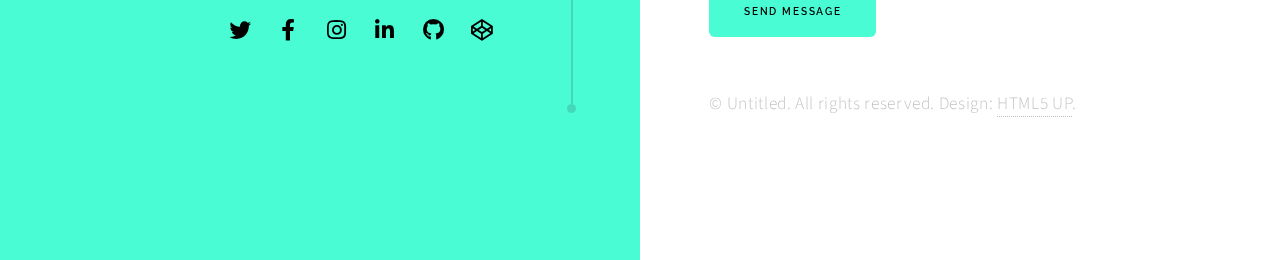
==== commit c3ae8d82: "1" ====
--- a/index.html
+++ b/index.html
@@ -1,205 +1,471 @@
-<!DOCTYPE html>
-<html>
-<head>
-  <meta charset="utf-8">
-  
-  
-  <title>Hexo</title>
-  <meta name="viewport" content="width=device-width, initial-scale=1, shrink-to-fit=no">
-  <meta property="og:type" content="website">
-<meta property="og:title" content="Hexo">
-<meta property="og:url" content="http://example.com/index.html">
-<meta property="og:site_name" content="Hexo">
-<meta property="og:locale" content="en_US">
-<meta property="article:author" content="John Doe">
-<meta name="twitter:card" content="summary">
-  
-    <link rel="alternate" href="/atom.xml" title="Hexo" type="application/atom+xml">
-  
-  
-    <link rel="shortcut icon" href="/favicon.png">
-  
-  
-  
-<link rel="stylesheet" href="/css/style.css">
-
-  
-    
-<link rel="stylesheet" href="/fancybox/jquery.fancybox.min.css">
-
-  
-  
-<meta name="generator" content="Hexo 7.1.1"></head>
-
-<body>
-  <div id="container">
-    <div id="wrap">
-      <header id="header">
-  <div id="banner"></div>
-  <div id="header-outer" class="outer">
-    <div id="header-title" class="inner">
-      <h1 id="logo-wrap">
-        <a href="/" id="logo">Hexo</a>
-      </h1>
-      
-    </div>
-    <div id="header-inner" class="inner">
-      <nav id="main-nav">
-        <a id="main-nav-toggle" class="nav-icon"><span class="fa fa-bars"></span></a>
-        
-          <a class="main-nav-link" href="/">Home</a>
-        
-          <a class="main-nav-link" href="/archives">Archives</a>
-        
-      </nav>
-      <nav id="sub-nav">
-        
-        
-          <a class="nav-icon" href="/atom.xml" title="RSS Feed"><span class="fa fa-rss"></span></a>
-        
-        <a class="nav-icon nav-search-btn" title="Search"><span class="fa fa-search"></span></a>
-      </nav>
-      <div id="search-form-wrap">
-        <form action="//google.com/search" method="get" accept-charset="UTF-8" class="search-form"><input type="search" name="q" class="search-form-input" placeholder="Search"><button type="submit" class="search-form-submit">&#xF002;</button><input type="hidden" name="sitesearch" value="http://example.com"></form>
-      </div>
-    </div>
-  </div>
-</header>
-
-      <div class="outer">
-        <section id="main">
-  
-    <article id="post-hello-world" class="h-entry article article-type-post" itemprop="blogPost" itemscope itemtype="https://schema.org/BlogPosting">
-  <div class="article-meta">
-    <a href="/2024/02/20/hello-world/" class="article-date">
-  <time class="dt-published" datetime="2024-02-20T13:17:17.088Z" itemprop="datePublished">2024-02-20</time>
-</a>
-    
-  </div>
-  <div class="article-inner">
-    
-    
-      <header class="article-header">
-        
-  
-    <h1 itemprop="name">
-      <a class="p-name article-title" href="/2024/02/20/hello-world/">Hello World</a>
-    </h1>
-  
-
-      </header>
-    
-    <div class="e-content article-entry" itemprop="articleBody">
-      
-        <p>Welcome to <a target="_blank" rel="noopener" href="https://hexo.io/">Hexo</a>! This is your very first post. Check <a target="_blank" rel="noopener" href="https://hexo.io/docs/">documentation</a> for more info. If you get any problems when using Hexo, you can find the answer in <a target="_blank" rel="noopener" href="https://hexo.io/docs/troubleshooting.html">troubleshooting</a> or you can ask me on <a target="_blank" rel="noopener" href="https://github.com/hexojs/hexo/issues">GitHub</a>.</p>
-<h2 id="Quick-Start"><a href="#Quick-Start" class="headerlink" title="Quick Start"></a>Quick Start</h2><h3 id="Create-a-new-post"><a href="#Create-a-new-post" class="headerlink" title="Create a new post"></a>Create a new post</h3><figure class="highlight bash"><table><tr><td class="gutter"><pre><span class="line">1</span><br></pre></td><td class="code"><pre><span class="line">$ hexo new <span class="string">&quot;My New Post&quot;</span></span><br></pre></td></tr></table></figure>
-
-<p>More info: <a target="_blank" rel="noopener" href="https://hexo.io/docs/writing.html">Writing</a></p>
-<h3 id="Run-server"><a href="#Run-server" class="headerlink" title="Run server"></a>Run server</h3><figure class="highlight bash"><table><tr><td class="gutter"><pre><span class="line">1</span><br></pre></td><td class="code"><pre><span class="line">$ hexo server</span><br></pre></td></tr></table></figure>
-
-<p>More info: <a target="_blank" rel="noopener" href="https://hexo.io/docs/server.html">Server</a></p>
-<h3 id="Generate-static-files"><a href="#Generate-static-files" class="headerlink" title="Generate static files"></a>Generate static files</h3><figure class="highlight bash"><table><tr><td class="gutter"><pre><span class="line">1</span><br></pre></td><td class="code"><pre><span class="line">$ hexo generate</span><br></pre></td></tr></table></figure>
-
-<p>More info: <a target="_blank" rel="noopener" href="https://hexo.io/docs/generating.html">Generating</a></p>
-<h3 id="Deploy-to-remote-sites"><a href="#Deploy-to-remote-sites" class="headerlink" title="Deploy to remote sites"></a>Deploy to remote sites</h3><figure class="highlight bash"><table><tr><td class="gutter"><pre><span class="line">1</span><br></pre></td><td class="code"><pre><span class="line">$ hexo deploy</span><br></pre></td></tr></table></figure>
-
-<p>More info: <a target="_blank" rel="noopener" href="https://hexo.io/docs/one-command-deployment.html">Deployment</a></p>
-
-      
-    </div>
-    <footer class="article-footer">
-      <a data-url="http://example.com/2024/02/20/hello-world/" data-id="clsuectsc0000d0pv2cgxf63g" data-title="Hello World" class="article-share-link"><span class="fa fa-share">Share</span></a>
-      
-      
-      
-    </footer>
-  </div>
-  
-</article>
-
-
-
-  
-
-
-</section>
-        
-          <aside id="sidebar">
-  
-    
-
-  
-    
-
-  
-    
-  
-    
-  <div class="widget-wrap">
-    <h3 class="widget-title">Archives</h3>
-    <div class="widget">
-      <ul class="archive-list"><li class="archive-list-item"><a class="archive-list-link" href="/archives/2024/02/">February 2024</a></li></ul>
-    </div>
-  </div>
-
-
-  
-    
-  <div class="widget-wrap">
-    <h3 class="widget-title">Recent Posts</h3>
-    <div class="widget">
-      <ul>
-        
-          <li>
-            <a href="/2024/02/20/hello-world/">Hello World</a>
-          </li>
-        
-      </ul>
-    </div>
-  </div>
-
-  
-</aside>
-        
-      </div>
-      <footer id="footer">
-  
-  <div class="outer">
-    <div id="footer-info" class="inner">
-      
-      &copy; 2024 John Doe<br>
-      Powered by <a href="https://hexo.io/" target="_blank">Hexo</a>
-    </div>
-  </div>
-</footer>
-
-    </div>
-    <nav id="mobile-nav">
-  
-    <a href="/" class="mobile-nav-link">Home</a>
-  
-    <a href="/archives" class="mobile-nav-link">Archives</a>
-  
-</nav>
-    
-
-
-<script src="/js/jquery-3.6.4.min.js"></script>
-
-
-
-  
-<script src="/fancybox/jquery.fancybox.min.js"></script>
-
-
-
-
-<script src="/js/script.js"></script>
-
-
-
-
-
-  </div>
-</body>
+<!DOCTYPE HTML>
+<!--
+	Paradigm Shift by HTML5 UP
+	html5up.net | @ajlkn
+	Free for personal and commercial use under the CCA 3.0 license (html5up.net/license)
+-->
+<html>
+	<head>
+		<title>Paradigm Shift by HTML5 UP</title>
+		<meta charset="utf-8" />
+		<meta name="viewport" content="width=device-width, initial-scale=1, user-scalable=no" />
+		<meta name="description" content="" />
+		<meta name="keywords" content="" />
+		<link rel="stylesheet" href="assets/css/main.css" />
+	</head>
+	<body class="is-preload">
+
+		<!-- Wrapper -->
+			<div id="wrapper">
+
+				<!-- Intro -->
+					<section class="intro">
+						<header>
+							<h1>Paradigm Shift</h1>
+							<p>A free responsive site template designed by <a href="https://twitter.com/ajlkn">@ajlkn</a> / <a href="https://html5up.net">HTML5 UP</a></p>
+							<ul class="actions">
+								<li><a href="#first" class="arrow scrolly"><span class="label">Next</span></a></li>
+							</ul>
+						</header>
+						<div class="content">
+							<span class="image fill" data-position="center"><img src="images/pic01.jpg" alt="" /></span>
+						</div>
+					</section>
+
+				<!-- Section -->
+					<section id="first">
+						<header>
+							<h2>Magna sed nullam nisl adipiscing</h2>
+						</header>
+						<div class="content">
+							<p><strong>Lorem ipsum dolor</strong> sit amet consectetur adipiscing elit. Duis dapibus rutrum facilisis. Class aptent taciti sociosqu ad litora torquent per conubia nostra, per inceptos himenaeos. Etiam tristique libero eu nibh porttitor amet fermentum. Nullam venenatis erat id vehicula ultrices sed ultricies condimentum. Magna sed etiam consequat, et lorem adipiscing sed nulla. Volutpat nisl et tempus et dolor libero, feugiat magna tempus, sed et lorem adipiscing.</p>
+							<span class="image main"><img src="images/pic02.jpg" alt="" /></span>
+						</div>
+					</section>
+
+				<!-- Section -->
+					<section>
+						<header>
+							<h2>Feugiat consequat tempus ultrices</h2>
+						</header>
+						<div class="content">
+							<p><strong>Etiam tristique libero</strong> eu nibh porttitor amet fermentum. Nullam venenatis erat id vehicula ultrices sed ultricies condimentum.</p>
+							<ul class="feature-icons">
+								<li class="icon solid fa-laptop">Consequat tempus</li>
+								<li class="icon solid fa-bolt">Etiam adipiscing</li>
+								<li class="icon solid fa-signal">Libero nullam</li>
+								<li class="icon solid fa-cog">Blandit condimentum</li>
+								<li class="icon solid fa-map-marker-alt">Lorem ipsum dolor</li>
+								<li class="icon solid fa-code">Nibh amet venenatis</li>
+							</ul>
+							<p>Vehicula ultrices sed ultricies condimentum. Magna sed etiam consequat, et lorem adipiscing sed nulla. Volutpat nisl et tempus et dolor libero, feugiat magna tempus, sed et lorem adipiscing.</p>
+						</div>
+					</section>
+
+				<!-- Section -->
+					<section>
+						<header>
+							<h2>Ultrices erat magna sed condimentum</h2>
+						</header>
+						<div class="content">
+							<p><strong>Integer mollis egestas</strong> nam maximus erat id euismod egestas. Pellentesque sapien ac quam. Lorem ipsum dolor sit nullam.</p>
+
+							<!-- Section -->
+								<section>
+									<header>
+										<h3>Erat aliquam</h3>
+										<p>Vehicula ultrices dolor amet ultricies et condimentum. Magna sed etiam consequat, et lorem adipiscing sed dolor sit amet, consectetur amet do eiusmod tempor incididunt  ipsum suspendisse ultrices gravida.</p>
+									</header>
+									<div class="content">
+										<div class="gallery">
+											<a href="images/gallery/fulls/01.jpg" class="landscape"><img src="images/gallery/thumbs/01.jpg" alt="" /></a>
+											<a href="images/gallery/fulls/02.jpg"><img src="images/gallery/thumbs/02.jpg" alt="" /></a>
+											<a href="images/gallery/fulls/03.jpg"><img src="images/gallery/thumbs/03.jpg" alt="" /></a>
+											<a href="images/gallery/fulls/04.jpg" class="landscape"><img src="images/gallery/thumbs/04.jpg" alt="" /></a>
+										</div>
+									</div>
+								</section>
+
+							<!-- Section -->
+								<section>
+									<header>
+										<h3>Nisl consequat</h3>
+										<p>Aenean ornare velit lacus, ac varius enim ullamcorper eu. Proin aliquam sed facilisis ante interdum congue. Integer mollis, nisl amet convallis, porttitor magna ullamcorper, amet mauris. Ut magna finibus nisi nec lacinia ipsum maximus.</p>
+									</header>
+									<div class="content">
+										<div class="gallery">
+											<a href="images/gallery/fulls/05.jpg" class="landscape"><img src="images/gallery/thumbs/05.jpg" alt="" /></a>
+											<a href="images/gallery/fulls/06.jpg"><img src="images/gallery/thumbs/06.jpg" alt="" /></a>
+											<a href="images/gallery/fulls/07.jpg"><img src="images/gallery/thumbs/07.jpg" alt="" /></a>
+										</div>
+									</div>
+								</section>
+
+							<!-- Section -->
+								<section>
+									<header>
+										<h3>Lorem gravida</h3>
+										<p>Proin aliquam facilisis ante interdum. Sed nulla amet lorem feugiat tempus aenean ornare velit lacus, ac varius sed enim lorem ullamcorper dolore.  ac varius enim lorem ullamcorper dolore. Proin aliquam facilisis.</p>
+									</header>
+									<div class="content">
+										<div class="gallery">
+											<a href="images/gallery/fulls/08.jpg" class="portrait"><img src="images/gallery/thumbs/08.jpg" alt="" /></a>
+											<a href="images/gallery/fulls/09.jpg" class="portrait"><img src="images/gallery/thumbs/09.jpg" alt="" /></a>
+											<a href="images/gallery/fulls/10.jpg" class="landscape"><img src="images/gallery/thumbs/10.jpg" alt="" /></a>
+										</div>
+									</div>
+								</section>
+
+						</div>
+					</section>
+
+				<!-- Section -->
+					<section>
+						<header>
+							<h2>Duis sed adpiscing veroeros amet</h2>
+						</header>
+						<div class="content">
+							<p><strong>Proin tempus feugiat</strong> sed varius enim lorem ullamcorper dolore aliquam aenean ornare velit lacus, ac varius enim lorem ullamcorper dolore.</p>
+							<ul class="actions">
+								<li><a href="#" class="button primary large">Get Started</a></li>
+								<li><a href="#" class="button large">Learn More</a></li>
+							</ul>
+						</div>
+					</section>
+
+				<!-- Elements -->
+				<!--
+					<section>
+						<header>
+							<h2>Elements</h2>
+						</header>
+						<div class="content">
+
+							<section>
+								<header>
+									<h3>Text</h3>
+								</header>
+								<div class="content">
+									<p>This is <b>bold</b> and this is <strong>strong</strong>. This is <i>italic</i> and this is <em>emphasized</em>.
+									This is <sup>superscript</sup> text and this is <sub>subscript</sub> text.
+									This is <u>underlined</u> and this is code: <code>for (;;) { ... }</code>. Finally, <a href="#">this is a link</a>.</p>
+									<hr />
+									<h2>Heading Level 2</h2>
+									<h3>Heading Level 3</h3>
+									<h4>Heading Level 4</h4>
+									<h5>Heading Level 5</h5>
+									<hr />
+									<h5>Blockquote</h5>
+									<blockquote>Fringilla nisl. Donec accumsan interdum nisi, quis tincidunt felis sagittis eget tempus euismod. Vestibulum ante ipsum primis in faucibus vestibulum. Blandit adipiscing eu felis iaculis volutpat ac adipiscing accumsan faucibus. Vestibulum ante ipsum primis in faucibus lorem ipsum dolor sit amet nullam adipiscing eu felis.</blockquote>
+									<h5>Preformatted</h5>
+									<pre><code>i = 0;
+
+while (!deck.isInOrder()) {
+  print 'Iteration ' + i;
+  deck.shuffle();
+  i++;
+}
+
+print 'Sorted in ' + i + ' iterations.';</code></pre>
+								</div>
+							</section>
+
+							<section>
+								<header>
+									<h3>Lists</h3>
+								</header>
+								<div class="content">
+
+									<h4>Unordered</h4>
+									<ul>
+										<li>Dolor pulvinar etiam.</li>
+										<li>Sagittis adipiscing.</li>
+										<li>Felis enim feugiat.</li>
+									</ul>
+
+									<h4>Alternate</h4>
+									<ul class="alt">
+										<li>Dolor pulvinar etiam.</li>
+										<li>Sagittis adipiscing.</li>
+										<li>Felis enim feugiat.</li>
+									</ul>
+
+									<h4>Ordered</h4>
+									<ol>
+										<li>Dolor pulvinar etiam.</li>
+										<li>Etiam vel felis viverra.</li>
+										<li>Felis enim feugiat.</li>
+										<li>Dolor pulvinar etiam.</li>
+										<li>Etiam vel felis lorem.</li>
+										<li>Felis enim et feugiat.</li>
+									</ol>
+									<h4>Icons</h4>
+									<ul class="icons">
+										<li><a href="#" class="icon brands fa-twitter"><span class="label">Twitter</span></a></li>
+										<li><a href="#" class="icon brands fa-facebook-f"><span class="label">Facebook</span></a></li>
+										<li><a href="#" class="icon brands fa-instagram"><span class="label">Instagram</span></a></li>
+										<li><a href="#" class="icon brands fa-github"><span class="label">Github</span></a></li>
+									</ul>
+
+									<h4>Actions</h4>
+									<ul class="actions">
+										<li><a href="#" class="button primary">Default</a></li>
+										<li><a href="#" class="button">Default</a></li>
+									</ul>
+									<ul class="actions stacked">
+										<li><a href="#" class="button primary">Default</a></li>
+										<li><a href="#" class="button">Default</a></li>
+									</ul>
+								</div>
+							</section>
+
+							<section>
+								<header>
+									<h3>Table</h3>
+								</header>
+								<div class="content">
+									<h4>Default</h4>
+									<div class="table-wrapper">
+										<table>
+											<thead>
+												<tr>
+													<th>Name</th>
+													<th>Description</th>
+													<th>Price</th>
+												</tr>
+											</thead>
+											<tbody>
+												<tr>
+													<td>Item One</td>
+													<td>Ante turpis integer aliquet porttitor.</td>
+													<td>29.99</td>
+												</tr>
+												<tr>
+													<td>Item Two</td>
+													<td>Vis ac commodo adipiscing arcu aliquet.</td>
+													<td>19.99</td>
+												</tr>
+												<tr>
+													<td>Item Three</td>
+													<td> Morbi faucibus arcu accumsan lorem.</td>
+													<td>29.99</td>
+												</tr>
+												<tr>
+													<td>Item Four</td>
+													<td>Vitae integer tempus condimentum.</td>
+													<td>19.99</td>
+												</tr>
+												<tr>
+													<td>Item Five</td>
+													<td>Ante turpis integer aliquet porttitor.</td>
+													<td>29.99</td>
+												</tr>
+											</tbody>
+											<tfoot>
+												<tr>
+													<td colspan="2"></td>
+													<td>100.00</td>
+												</tr>
+											</tfoot>
+										</table>
+									</div>
+
+									<h4>Alternate</h4>
+									<div class="table-wrapper">
+										<table class="alt">
+											<thead>
+												<tr>
+													<th>Name</th>
+													<th>Description</th>
+													<th>Price</th>
+												</tr>
+											</thead>
+											<tbody>
+												<tr>
+													<td>Item One</td>
+													<td>Ante turpis integer aliquet porttitor.</td>
+													<td>29.99</td>
+												</tr>
+												<tr>
+													<td>Item Two</td>
+													<td>Vis ac commodo adipiscing arcu aliquet.</td>
+													<td>19.99</td>
+												</tr>
+												<tr>
+													<td>Item Three</td>
+													<td> Morbi faucibus arcu accumsan lorem.</td>
+													<td>29.99</td>
+												</tr>
+												<tr>
+													<td>Item Four</td>
+													<td>Vitae integer tempus condimentum.</td>
+													<td>19.99</td>
+												</tr>
+												<tr>
+													<td>Item Five</td>
+													<td>Ante turpis integer aliquet porttitor.</td>
+													<td>29.99</td>
+												</tr>
+											</tbody>
+											<tfoot>
+												<tr>
+													<td colspan="2"></td>
+													<td>100.00</td>
+												</tr>
+											</tfoot>
+										</table>
+									</div>
+								</div>
+							</section>
+
+							<section>
+								<header>
+									<h3>Buttons</h3>
+								</header>
+								<div class="content">
+									<ul class="actions">
+										<li><a href="#" class="button primary">Primary</a></li>
+										<li><a href="#" class="button">Default</a></li>
+									</ul>
+									<ul class="actions">
+										<li><a href="#" class="button large">Large</a></li>
+										<li><a href="#" class="button">Default</a></li>
+										<li><a href="#" class="button small">Small</a></li>
+									</ul>
+									<ul class="actions">
+										<li><a href="#" class="button primary icon solid fa-download">Icon</a></li>
+										<li><a href="#" class="button icon solid fa-download">Icon</a></li>
+									</ul>
+									<ul class="actions">
+										<li><span class="button primary disabled">Disabled</span></li>
+										<li><span class="button disabled">Disabled</span></li>
+									</ul>
+								</div>
+							</section>
+
+							<section>
+								<header>
+									<h3>Form</h3>
+								</header>
+								<div class="content">
+									<form method="post" action="#">
+										<div class="fields">
+											<div class="field half">
+												<label for="demo-name">Name</label>
+												<input type="text" name="demo-name" id="demo-name" value="" placeholder="Jane Doe" />
+											</div>
+											<div class="field half">
+												<label for="demo-email">Email</label>
+												<input type="email" name="demo-email" id="demo-email" value="" placeholder="jane@untitled.tld" />
+											</div>
+											<div class="field">
+												<label for="demo-category">Category</label>
+												<select name="demo-category" id="demo-category">
+													<option value="">-</option>
+													<option value="1">Manufacturing</option>
+													<option value="1">Shipping</option>
+													<option value="1">Administration</option>
+													<option value="1">Human Resources</option>
+												</select>
+											</div>
+											<div class="field half">
+												<input type="radio" id="demo-priority-low" name="demo-priority" checked>
+												<label for="demo-priority-low">Low</label>
+											</div>
+											<div class="field half">
+												<input type="radio" id="demo-priority-high" name="demo-priority">
+												<label for="demo-priority-high">High</label>
+											</div>
+											<div class="field half">
+												<input type="checkbox" id="demo-copy" name="demo-copy">
+												<label for="demo-copy">Email me a copy</label>
+											</div>
+											<div class="field half">
+												<input type="checkbox" id="demo-human" name="demo-human" checked>
+												<label for="demo-human">Not a robot</label>
+											</div>
+											<div class="field">
+												<label for="demo-message">Message</label>
+												<textarea name="demo-message" id="demo-message" placeholder="Enter your message" rows="6"></textarea>
+											</div>
+										</div>
+										<ul class="actions">
+											<li><input type="submit" value="Send Message" class="primary" /></li>
+											<li><input type="reset" value="Reset" /></li>
+										</ul>
+									</form>
+								</div>
+							</section>
+
+						</div>
+					</section>
+				-->
+
+				<!-- Section -->
+					<section>
+						<header>
+							<h2>Get in touch</h2>
+						</header>
+						<div class="content">
+							<p><strong>Auctor commodo</strong> interdum et malesuada fames ac ante ipsum primis in faucibus. Pellentesque venenatis dolor imperdiet dolor mattis sagittis.</p>
+							<form>
+								<div class="fields">
+									<div class="field half">
+										<input type="text" name="name" id="name" placeholder="Name" />
+									</div>
+									<div class="field half">
+										<input type="email" name="email" id="email" placeholder="Email" />
+									</div>
+									<div class="field">
+										<textarea name="message" id="message" placeholder="Message" rows="7"></textarea>
+									</div>
+								</div>
+								<ul class="actions">
+									<li><input type="submit" value="Send Message" class="button primary" /></li>
+								</ul>
+							</form>
+						</div>
+						<footer>
+							<ul class="items">
+								<li>
+									<h3>Email</h3>
+									<a href="#">information@untitled.ext</a>
+								</li>
+								<li>
+									<h3>Phone</h3>
+									<a href="#">(000) 000-0000</a>
+								</li>
+								<li>
+									<h3>Address</h3>
+									<span>1234 Somewhere Road, Nashville, TN 00000</span>
+								</li>
+								<li>
+									<h3>Elsewhere</h3>
+									<ul class="icons">
+										<li><a href="#" class="icon brands fa-twitter"><span class="label">Twitter</span></a></li>
+										<li><a href="#" class="icon brands fa-facebook-f"><span class="label">Facebook</span></a></li>
+										<li><a href="#" class="icon brands fa-instagram"><span class="label">Instagram</span></a></li>
+										<li><a href="#" class="icon brands fa-linkedin-in"><span class="label">LinkedIn</span></a></li>
+										<li><a href="#" class="icon brands fa-github"><span class="label">GitHub</span></a></li>
+										<li><a href="#" class="icon brands fa-codepen"><span class="label">Codepen</span></a></li>
+									</ul>
+								</li>
+							</ul>
+						</footer>
+					</section>
+
+				<!-- Copyright -->
+					<div class="copyright">&copy; Untitled. All rights reserved. Design: <a href="https://html5up.net">HTML5 UP</a>.</div>
+
+			</div>
+
+		<!-- Scripts -->
+			<script src="assets/js/jquery.min.js"></script>
+			<script src="assets/js/jquery.scrolly.min.js"></script>
+			<script src="assets/js/browser.min.js"></script>
+			<script src="assets/js/breakpoints.min.js"></script>
+			<script src="assets/js/util.js"></script>
+			<script src="assets/js/main.js"></script>
+
+	</body>
 </html>--- a/assets/css/main.css
+++ b/assets/css/main.css
@@ -0,0 +1,3882 @@
+@import url(fontawesome-all.min.css);
+@import url("https://fonts.googleapis.com/css?family=Source+Sans+Pro:300,600,700,300i,600i,700i|Raleway:600,800");
+
+/*
+	Paradigm Shift by HTML5 UP
+	html5up.net | @ajlkn
+	Free for personal and commercial use under the CCA 3.0 license (html5up.net/license)
+*/
+
+html, body, div, span, applet, object,
+iframe, h1, h2, h3, h4, h5, h6, p, blockquote,
+pre, a, abbr, acronym, address, big, cite,
+code, del, dfn, em, img, ins, kbd, q, s, samp,
+small, strike, strong, sub, sup, tt, var, b,
+u, i, center, dl, dt, dd, ol, ul, li, fieldset,
+form, label, legend, table, caption, tbody,
+tfoot, thead, tr, th, td, article, aside,
+canvas, details, embed, figure, figcaption,
+footer, header, hgroup, menu, nav, output, ruby,
+section, summary, time, mark, audio, video {
+	margin: 0;
+	padding: 0;
+	border: 0;
+	font-size: 100%;
+	font: inherit;
+	vertical-align: baseline;}
+
+article, aside, details, figcaption, figure,
+footer, header, hgroup, menu, nav, section {
+	display: block;}
+
+body {
+	line-height: 1;
+}
+
+ol, ul {
+	list-style: none;
+}
+
+blockquote, q {
+	quotes: none;
+}
+
+	blockquote:before, blockquote:after, q:before, q:after {
+		content: '';
+		content: none;
+	}
+
+table {
+	border-collapse: collapse;
+	border-spacing: 0;
+}
+
+body {
+	-webkit-text-size-adjust: none;
+}
+
+mark {
+	background-color: transparent;
+	color: inherit;
+}
+
+input::-moz-focus-inner {
+	border: 0;
+	padding: 0;
+}
+
+input, select, textarea {
+	-moz-appearance: none;
+	-webkit-appearance: none;
+	-ms-appearance: none;
+	appearance: none;
+}
+
+/* Basic */
+
+	@-ms-viewport {
+		width: device-width;
+	}
+
+	body {
+		-ms-overflow-style: scrollbar;
+	}
+
+	@media screen and (max-width: 480px) {
+
+		html, body {
+			min-width: 320px;
+		}
+
+	}
+
+	html {
+		box-sizing: border-box;
+	}
+
+	*, *:before, *:after {
+		box-sizing: inherit;
+	}
+
+	html {
+		overflow-x: hidden;
+	}
+
+	body {
+		background: #ffffff;
+		overflow-x: hidden;
+	}
+
+		body.is-preload *, body.is-preload *:before, body.is-preload *:after {
+			-moz-animation: none !important;
+			-webkit-animation: none !important;
+			-ms-animation: none !important;
+			animation: none !important;
+			-moz-transition: none !important;
+			-webkit-transition: none !important;
+			-ms-transition: none !important;
+			transition: none !important;
+		}
+
+/* Typography */
+
+	html {
+		font-size: 18pt;
+	}
+
+		@media screen and (max-width: 1920px) {
+
+			html {
+				font-size: 13pt;
+			}
+
+		}
+
+		@media screen and (max-width: 1152px) {
+
+			html {
+				font-size: 14pt;
+			}
+
+		}
+
+		@media screen and (max-width: 736px) {
+
+			html {
+				font-size: 12pt;
+			}
+
+		}
+
+		@media screen and (max-width: 480px) {
+
+			html {
+				font-size: 11pt;
+			}
+
+		}
+
+	body {
+		background-color: #ffffff;
+		color: #000000;
+	}
+
+	body, input, select, textarea {
+		color: #000000;
+		font-family: "Source Sans Pro", Helvetica, sans-serif;
+		font-size: 1rem;
+		font-weight: 300;
+		letter-spacing: 0.0375em;
+		line-height: 2;
+	}
+
+	a {
+		-moz-transition: border-bottom-color 0.25s ease-in-out;
+		-webkit-transition: border-bottom-color 0.25s ease-in-out;
+		-ms-transition: border-bottom-color 0.25s ease-in-out;
+		transition: border-bottom-color 0.25s ease-in-out;
+		text-decoration: none;
+		color: #000000;
+		border-bottom: dotted 1px;
+	}
+
+		a:hover {
+			text-decoration: none;
+			border-bottom-color: transparent;
+		}
+
+	strong, b {
+		font-weight: 600;
+		color: #000000;
+	}
+
+	em, i {
+		font-style: italic;
+	}
+
+	p {
+		margin: 0 0 2rem 0;
+	}
+
+	h1, h2, h3, h4, h5, h6 {
+		color: #000000;
+		font-family: "Raleway", Helvetica, sans-serif;
+		font-weight: 600;
+		letter-spacing: 0.175em;
+		line-height: 1.75;
+		margin: 0 0 1.5rem 0;
+		text-transform: uppercase;
+	}
+
+		h1 a, h2 a, h3 a, h4 a, h5 a, h6 a {
+			color: inherit;
+			text-decoration: none;
+		}
+
+	h1 {
+		font-family: "Source Sans Pro", Helvetica, sans-serif;
+		font-size: 5rem;
+		font-weight: 700;
+		letter-spacing: -0.05em;
+		line-height: 1.1;
+		margin: 0 0 1.5rem 0;
+		text-transform: none;
+	}
+
+	h2 {
+		font-size: 1.25rem;
+		font-weight: 800;
+		margin: 0 0 2rem 0;
+	}
+
+	h3 {
+		font-size: 0.875rem;
+	}
+
+	h4 {
+		font-size: 0.875rem;
+	}
+
+	h5 {
+		font-size: 0.75rem;
+	}
+
+	h6 {
+		font-size: 0.625rem;
+	}
+
+	@media screen and (max-width: 736px) {
+
+		h1 {
+			font-size: 4.5rem;
+			line-height: 1.1;
+		}
+
+		h2 {
+			font-size: 1.25rem;
+			line-height: 1.7;
+		}
+
+		h3 {
+			font-size: 0.9rem;
+		}
+
+		h4 {
+			font-size: 0.75rem;
+		}
+
+		h5 {
+			font-size: 0.675rem;
+		}
+
+	}
+
+	@media screen and (max-width: 360px) {
+
+		h1 {
+			font-size: 3.75rem;
+		}
+
+		h2 {
+			font-size: 1.125rem;
+		}
+
+		h3 {
+			font-size: 0.8rem;
+		}
+
+		h4 {
+			font-size: 0.675rem;
+		}
+
+		h5 {
+			font-size: 0.675rem;
+		}
+
+	}
+
+	sub {
+		font-size: 0.8rem;
+		position: relative;
+		top: 0.5rem;
+	}
+
+	sup {
+		font-size: 0.8rem;
+		position: relative;
+		top: -0.5rem;
+	}
+
+	blockquote {
+		border-left: solid 0.5rem rgba(144, 144, 144, 0.25);
+		font-style: italic;
+		margin: 0 0 2rem 0;
+		padding: 1rem 0 1rem 2rem;
+	}
+
+	code {
+		background: rgba(144, 144, 144, 0.1);
+		border-radius: 0.325rem;
+		font-family: "Courier New", monospace;
+		font-size: 0.9rem;
+		margin: 0 0.25rem;
+		padding: 0.25rem 0.65rem;
+	}
+
+	pre {
+		-webkit-overflow-scrolling: touch;
+		font-family: "Courier New", monospace;
+		font-size: 0.9rem;
+		margin: 0 0 2rem 0;
+		width: 100%;
+	}
+
+		pre code {
+			display: block;
+			line-height: 1.75;
+			padding: 1rem 1.5rem;
+			overflow-x: auto;
+		}
+
+	hr {
+		border: 0;
+		border-bottom: solid 2px rgba(144, 144, 144, 0.25);
+		margin: 3rem 0;
+	}
+
+		hr.major {
+			margin: 5rem 0;
+		}
+
+		@media screen and (max-width: 736px) {
+
+			hr.major {
+				margin: 3rem 0;
+			}
+
+		}
+
+/* Row */
+
+	.row {
+		display: flex;
+		flex-wrap: wrap;
+		box-sizing: border-box;
+		align-items: stretch;
+	}
+
+		.row > * {
+			box-sizing: border-box;
+		}
+
+		.row.gtr-uniform > * > :last-child {
+			margin-bottom: 0;
+		}
+
+		.row.aln-left {
+			justify-content: flex-start;
+		}
+
+		.row.aln-center {
+			justify-content: center;
+		}
+
+		.row.aln-right {
+			justify-content: flex-end;
+		}
+
+		.row.aln-top {
+			align-items: flex-start;
+		}
+
+		.row.aln-middle {
+			align-items: center;
+		}
+
+		.row.aln-bottom {
+			align-items: flex-end;
+		}
+
+		.row > .imp {
+			order: -1;
+		}
+
+		.row > .col-1 {
+			width: 8.33333%;
+		}
+
+		.row > .off-1 {
+			margin-left: 8.33333%;
+		}
+
+		.row > .col-2 {
+			width: 16.66667%;
+		}
+
+		.row > .off-2 {
+			margin-left: 16.66667%;
+		}
+
+		.row > .col-3 {
+			width: 25%;
+		}
+
+		.row > .off-3 {
+			margin-left: 25%;
+		}
+
+		.row > .col-4 {
+			width: 33.33333%;
+		}
+
+		.row > .off-4 {
+			margin-left: 33.33333%;
+		}
+
+		.row > .col-5 {
+			width: 41.66667%;
+		}
+
+		.row > .off-5 {
+			margin-left: 41.66667%;
+		}
+
+		.row > .col-6 {
+			width: 50%;
+		}
+
+		.row > .off-6 {
+			margin-left: 50%;
+		}
+
+		.row > .col-7 {
+			width: 58.33333%;
+		}
+
+		.row > .off-7 {
+			margin-left: 58.33333%;
+		}
+
+		.row > .col-8 {
+			width: 66.66667%;
+		}
+
+		.row > .off-8 {
+			margin-left: 66.66667%;
+		}
+
+		.row > .col-9 {
+			width: 75%;
+		}
+
+		.row > .off-9 {
+			margin-left: 75%;
+		}
+
+		.row > .col-10 {
+			width: 83.33333%;
+		}
+
+		.row > .off-10 {
+			margin-left: 83.33333%;
+		}
+
+		.row > .col-11 {
+			width: 91.66667%;
+		}
+
+		.row > .off-11 {
+			margin-left: 91.66667%;
+		}
+
+		.row > .col-12 {
+			width: 100%;
+		}
+
+		.row > .off-12 {
+			margin-left: 100%;
+		}
+
+		.row.gtr-0 {
+			margin-top: 0;
+			margin-left: 0rem;
+		}
+
+			.row.gtr-0 > * {
+				padding: 0 0 0 0rem;
+			}
+
+			.row.gtr-0.gtr-uniform {
+				margin-top: 0rem;
+			}
+
+				.row.gtr-0.gtr-uniform > * {
+					padding-top: 0rem;
+				}
+
+		.row.gtr-25 {
+			margin-top: 0;
+			margin-left: -0.5rem;
+		}
+
+			.row.gtr-25 > * {
+				padding: 0 0 0 0.5rem;
+			}
+
+			.row.gtr-25.gtr-uniform {
+				margin-top: -0.5rem;
+			}
+
+				.row.gtr-25.gtr-uniform > * {
+					padding-top: 0.5rem;
+				}
+
+		.row.gtr-50 {
+			margin-top: 0;
+			margin-left: -1rem;
+		}
+
+			.row.gtr-50 > * {
+				padding: 0 0 0 1rem;
+			}
+
+			.row.gtr-50.gtr-uniform {
+				margin-top: -1rem;
+			}
+
+				.row.gtr-50.gtr-uniform > * {
+					padding-top: 1rem;
+				}
+
+		.row {
+			margin-top: 0;
+			margin-left: -2rem;
+		}
+
+			.row > * {
+				padding: 0 0 0 2rem;
+			}
+
+			.row.gtr-uniform {
+				margin-top: -2rem;
+			}
+
+				.row.gtr-uniform > * {
+					padding-top: 2rem;
+				}
+
+		.row.gtr-150 {
+			margin-top: 0;
+			margin-left: -3rem;
+		}
+
+			.row.gtr-150 > * {
+				padding: 0 0 0 3rem;
+			}
+
+			.row.gtr-150.gtr-uniform {
+				margin-top: -3rem;
+			}
+
+				.row.gtr-150.gtr-uniform > * {
+					padding-top: 3rem;
+				}
+
+		.row.gtr-200 {
+			margin-top: 0;
+			margin-left: -4rem;
+		}
+
+			.row.gtr-200 > * {
+				padding: 0 0 0 4rem;
+			}
+
+			.row.gtr-200.gtr-uniform {
+				margin-top: -4rem;
+			}
+
+				.row.gtr-200.gtr-uniform > * {
+					padding-top: 4rem;
+				}
+
+		@media screen and (max-width: 1920px) {
+
+			.row {
+				display: flex;
+				flex-wrap: wrap;
+				box-sizing: border-box;
+				align-items: stretch;
+			}
+
+				.row > * {
+					box-sizing: border-box;
+				}
+
+				.row.gtr-uniform > * > :last-child {
+					margin-bottom: 0;
+				}
+
+				.row.aln-left {
+					justify-content: flex-start;
+				}
+
+				.row.aln-center {
+					justify-content: center;
+				}
+
+				.row.aln-right {
+					justify-content: flex-end;
+				}
+
+				.row.aln-top {
+					align-items: flex-start;
+				}
+
+				.row.aln-middle {
+					align-items: center;
+				}
+
+				.row.aln-bottom {
+					align-items: flex-end;
+				}
+
+				.row > .imp-xlarge {
+					order: -1;
+				}
+
+				.row > .col-1-xlarge {
+					width: 8.33333%;
+				}
+
+				.row > .off-1-xlarge {
+					margin-left: 8.33333%;
+				}
+
+				.row > .col-2-xlarge {
+					width: 16.66667%;
+				}
+
+				.row > .off-2-xlarge {
+					margin-left: 16.66667%;
+				}
+
+				.row > .col-3-xlarge {
+					width: 25%;
+				}
+
+				.row > .off-3-xlarge {
+					margin-left: 25%;
+				}
+
+				.row > .col-4-xlarge {
+					width: 33.33333%;
+				}
+
+				.row > .off-4-xlarge {
+					margin-left: 33.33333%;
+				}
+
+				.row > .col-5-xlarge {
+					width: 41.66667%;
+				}
+
+				.row > .off-5-xlarge {
+					margin-left: 41.66667%;
+				}
+
+				.row > .col-6-xlarge {
+					width: 50%;
+				}
+
+				.row > .off-6-xlarge {
+					margin-left: 50%;
+				}
+
+				.row > .col-7-xlarge {
+					width: 58.33333%;
+				}
+
+				.row > .off-7-xlarge {
+					margin-left: 58.33333%;
+				}
+
+				.row > .col-8-xlarge {
+					width: 66.66667%;
+				}
+
+				.row > .off-8-xlarge {
+					margin-left: 66.66667%;
+				}
+
+				.row > .col-9-xlarge {
+					width: 75%;
+				}
+
+				.row > .off-9-xlarge {
+					margin-left: 75%;
+				}
+
+				.row > .col-10-xlarge {
+					width: 83.33333%;
+				}
+
+				.row > .off-10-xlarge {
+					margin-left: 83.33333%;
+				}
+
+				.row > .col-11-xlarge {
+					width: 91.66667%;
+				}
+
+				.row > .off-11-xlarge {
+					margin-left: 91.66667%;
+				}
+
+				.row > .col-12-xlarge {
+					width: 100%;
+				}
+
+				.row > .off-12-xlarge {
+					margin-left: 100%;
+				}
+
+				.row.gtr-0 {
+					margin-top: 0;
+					margin-left: 0rem;
+				}
+
+					.row.gtr-0 > * {
+						padding: 0 0 0 0rem;
+					}
+
+					.row.gtr-0.gtr-uniform {
+						margin-top: 0rem;
+					}
+
+						.row.gtr-0.gtr-uniform > * {
+							padding-top: 0rem;
+						}
+
+				.row.gtr-25 {
+					margin-top: 0;
+					margin-left: -0.5rem;
+				}
+
+					.row.gtr-25 > * {
+						padding: 0 0 0 0.5rem;
+					}
+
+					.row.gtr-25.gtr-uniform {
+						margin-top: -0.5rem;
+					}
+
+						.row.gtr-25.gtr-uniform > * {
+							padding-top: 0.5rem;
+						}
+
+				.row.gtr-50 {
+					margin-top: 0;
+					margin-left: -1rem;
+				}
+
+					.row.gtr-50 > * {
+						padding: 0 0 0 1rem;
+					}
+
+					.row.gtr-50.gtr-uniform {
+						margin-top: -1rem;
+					}
+
+						.row.gtr-50.gtr-uniform > * {
+							padding-top: 1rem;
+						}
+
+				.row {
+					margin-top: 0;
+					margin-left: -2rem;
+				}
+
+					.row > * {
+						padding: 0 0 0 2rem;
+					}
+
+					.row.gtr-uniform {
+						margin-top: -2rem;
+					}
+
+						.row.gtr-uniform > * {
+							padding-top: 2rem;
+						}
+
+				.row.gtr-150 {
+					margin-top: 0;
+					margin-left: -3rem;
+				}
+
+					.row.gtr-150 > * {
+						padding: 0 0 0 3rem;
+					}
+
+					.row.gtr-150.gtr-uniform {
+						margin-top: -3rem;
+					}
+
+						.row.gtr-150.gtr-uniform > * {
+							padding-top: 3rem;
+						}
+
+				.row.gtr-200 {
+					margin-top: 0;
+					margin-left: -4rem;
+				}
+
+					.row.gtr-200 > * {
+						padding: 0 0 0 4rem;
+					}
+
+					.row.gtr-200.gtr-uniform {
+						margin-top: -4rem;
+					}
+
+						.row.gtr-200.gtr-uniform > * {
+							padding-top: 4rem;
+						}
+
+		}
+
+		@media screen and (max-width: 1280px) {
+
+			.row {
+				display: flex;
+				flex-wrap: wrap;
+				box-sizing: border-box;
+				align-items: stretch;
+			}
+
+				.row > * {
+					box-sizing: border-box;
+				}
+
+				.row.gtr-uniform > * > :last-child {
+					margin-bottom: 0;
+				}
+
+				.row.aln-left {
+					justify-content: flex-start;
+				}
+
+				.row.aln-center {
+					justify-content: center;
+				}
+
+				.row.aln-right {
+					justify-content: flex-end;
+				}
+
+				.row.aln-top {
+					align-items: flex-start;
+				}
+
+				.row.aln-middle {
+					align-items: center;
+				}
+
+				.row.aln-bottom {
+					align-items: flex-end;
+				}
+
+				.row > .imp-large {
+					order: -1;
+				}
+
+				.row > .col-1-large {
+					width: 8.33333%;
+				}
+
+				.row > .off-1-large {
+					margin-left: 8.33333%;
+				}
+
+				.row > .col-2-large {
+					width: 16.66667%;
+				}
+
+				.row > .off-2-large {
+					margin-left: 16.66667%;
+				}
+
+				.row > .col-3-large {
+					width: 25%;
+				}
+
+				.row > .off-3-large {
+					margin-left: 25%;
+				}
+
+				.row > .col-4-large {
+					width: 33.33333%;
+				}
+
+				.row > .off-4-large {
+					margin-left: 33.33333%;
+				}
+
+				.row > .col-5-large {
+					width: 41.66667%;
+				}
+
+				.row > .off-5-large {
+					margin-left: 41.66667%;
+				}
+
+				.row > .col-6-large {
+					width: 50%;
+				}
+
+				.row > .off-6-large {
+					margin-left: 50%;
+				}
+
+				.row > .col-7-large {
+					width: 58.33333%;
+				}
+
+				.row > .off-7-large {
+					margin-left: 58.33333%;
+				}
+
+				.row > .col-8-large {
+					width: 66.66667%;
+				}
+
+				.row > .off-8-large {
+					margin-left: 66.66667%;
+				}
+
+				.row > .col-9-large {
+					width: 75%;
+				}
+
+				.row > .off-9-large {
+					margin-left: 75%;
+				}
+
+				.row > .col-10-large {
+					width: 83.33333%;
+				}
+
+				.row > .off-10-large {
+					margin-left: 83.33333%;
+				}
+
+				.row > .col-11-large {
+					width: 91.66667%;
+				}
+
+				.row > .off-11-large {
+					margin-left: 91.66667%;
+				}
+
+				.row > .col-12-large {
+					width: 100%;
+				}
+
+				.row > .off-12-large {
+					margin-left: 100%;
+				}
+
+				.row.gtr-0 {
+					margin-top: 0;
+					margin-left: 0rem;
+				}
+
+					.row.gtr-0 > * {
+						padding: 0 0 0 0rem;
+					}
+
+					.row.gtr-0.gtr-uniform {
+						margin-top: 0rem;
+					}
+
+						.row.gtr-0.gtr-uniform > * {
+							padding-top: 0rem;
+						}
+
+				.row.gtr-25 {
+					margin-top: 0;
+					margin-left: -0.375rem;
+				}
+
+					.row.gtr-25 > * {
+						padding: 0 0 0 0.375rem;
+					}
+
+					.row.gtr-25.gtr-uniform {
+						margin-top: -0.375rem;
+					}
+
+						.row.gtr-25.gtr-uniform > * {
+							padding-top: 0.375rem;
+						}
+
+				.row.gtr-50 {
+					margin-top: 0;
+					margin-left: -0.75rem;
+				}
+
+					.row.gtr-50 > * {
+						padding: 0 0 0 0.75rem;
+					}
+
+					.row.gtr-50.gtr-uniform {
+						margin-top: -0.75rem;
+					}
+
+						.row.gtr-50.gtr-uniform > * {
+							padding-top: 0.75rem;
+						}
+
+				.row {
+					margin-top: 0;
+					margin-left: -1.5rem;
+				}
+
+					.row > * {
+						padding: 0 0 0 1.5rem;
+					}
+
+					.row.gtr-uniform {
+						margin-top: -1.5rem;
+					}
+
+						.row.gtr-uniform > * {
+							padding-top: 1.5rem;
+						}
+
+				.row.gtr-150 {
+					margin-top: 0;
+					margin-left: -2.25rem;
+				}
+
+					.row.gtr-150 > * {
+						padding: 0 0 0 2.25rem;
+					}
+
+					.row.gtr-150.gtr-uniform {
+						margin-top: -2.25rem;
+					}
+
+						.row.gtr-150.gtr-uniform > * {
+							padding-top: 2.25rem;
+						}
+
+				.row.gtr-200 {
+					margin-top: 0;
+					margin-left: -3rem;
+				}
+
+					.row.gtr-200 > * {
+						padding: 0 0 0 3rem;
+					}
+
+					.row.gtr-200.gtr-uniform {
+						margin-top: -3rem;
+					}
+
+						.row.gtr-200.gtr-uniform > * {
+							padding-top: 3rem;
+						}
+
+		}
+
+		@media screen and (max-width: 1152px) {
+
+			.row {
+				display: flex;
+				flex-wrap: wrap;
+				box-sizing: border-box;
+				align-items: stretch;
+			}
+
+				.row > * {
+					box-sizing: border-box;
+				}
+
+				.row.gtr-uniform > * > :last-child {
+					margin-bottom: 0;
+				}
+
+				.row.aln-left {
+					justify-content: flex-start;
+				}
+
+				.row.aln-center {
+					justify-content: center;
+				}
+
+				.row.aln-right {
+					justify-content: flex-end;
+				}
+
+				.row.aln-top {
+					align-items: flex-start;
+				}
+
+				.row.aln-middle {
+					align-items: center;
+				}
+
+				.row.aln-bottom {
+					align-items: flex-end;
+				}
+
+				.row > .imp-medium {
+					order: -1;
+				}
+
+				.row > .col-1-medium {
+					width: 8.33333%;
+				}
+
+				.row > .off-1-medium {
+					margin-left: 8.33333%;
+				}
+
+				.row > .col-2-medium {
+					width: 16.66667%;
+				}
+
+				.row > .off-2-medium {
+					margin-left: 16.66667%;
+				}
+
+				.row > .col-3-medium {
+					width: 25%;
+				}
+
+				.row > .off-3-medium {
+					margin-left: 25%;
+				}
+
+				.row > .col-4-medium {
+					width: 33.33333%;
+				}
+
+				.row > .off-4-medium {
+					margin-left: 33.33333%;
+				}
+
+				.row > .col-5-medium {
+					width: 41.66667%;
+				}
+
+				.row > .off-5-medium {
+					margin-left: 41.66667%;
+				}
+
+				.row > .col-6-medium {
+					width: 50%;
+				}
+
+				.row > .off-6-medium {
+					margin-left: 50%;
+				}
+
+				.row > .col-7-medium {
+					width: 58.33333%;
+				}
+
+				.row > .off-7-medium {
+					margin-left: 58.33333%;
+				}
+
+				.row > .col-8-medium {
+					width: 66.66667%;
+				}
+
+				.row > .off-8-medium {
+					margin-left: 66.66667%;
+				}
+
+				.row > .col-9-medium {
+					width: 75%;
+				}
+
+				.row > .off-9-medium {
+					margin-left: 75%;
+				}
+
+				.row > .col-10-medium {
+					width: 83.33333%;
+				}
+
+				.row > .off-10-medium {
+					margin-left: 83.33333%;
+				}
+
+				.row > .col-11-medium {
+					width: 91.66667%;
+				}
+
+				.row > .off-11-medium {
+					margin-left: 91.66667%;
+				}
+
+				.row > .col-12-medium {
+					width: 100%;
+				}
+
+				.row > .off-12-medium {
+					margin-left: 100%;
+				}
+
+				.row.gtr-0 {
+					margin-top: 0;
+					margin-left: 0rem;
+				}
+
+					.row.gtr-0 > * {
+						padding: 0 0 0 0rem;
+					}
+
+					.row.gtr-0.gtr-uniform {
+						margin-top: 0rem;
+					}
+
+						.row.gtr-0.gtr-uniform > * {
+							padding-top: 0rem;
+						}
+
+				.row.gtr-25 {
+					margin-top: 0;
+					margin-left: -0.375rem;
+				}
+
+					.row.gtr-25 > * {
+						padding: 0 0 0 0.375rem;
+					}
+
+					.row.gtr-25.gtr-uniform {
+						margin-top: -0.375rem;
+					}
+
+						.row.gtr-25.gtr-uniform > * {
+							padding-top: 0.375rem;
+						}
+
+				.row.gtr-50 {
+					margin-top: 0;
+					margin-left: -0.75rem;
+				}
+
+					.row.gtr-50 > * {
+						padding: 0 0 0 0.75rem;
+					}
+
+					.row.gtr-50.gtr-uniform {
+						margin-top: -0.75rem;
+					}
+
+						.row.gtr-50.gtr-uniform > * {
+							padding-top: 0.75rem;
+						}
+
+				.row {
+					margin-top: 0;
+					margin-left: -1.5rem;
+				}
+
+					.row > * {
+						padding: 0 0 0 1.5rem;
+					}
+
+					.row.gtr-uniform {
+						margin-top: -1.5rem;
+					}
+
+						.row.gtr-uniform > * {
+							padding-top: 1.5rem;
+						}
+
+				.row.gtr-150 {
+					margin-top: 0;
+					margin-left: -2.25rem;
+				}
+
+					.row.gtr-150 > * {
+						padding: 0 0 0 2.25rem;
+					}
+
+					.row.gtr-150.gtr-uniform {
+						margin-top: -2.25rem;
+					}
+
+						.row.gtr-150.gtr-uniform > * {
+							padding-top: 2.25rem;
+						}
+
+				.row.gtr-200 {
+					margin-top: 0;
+					margin-left: -3rem;
+				}
+
+					.row.gtr-200 > * {
+						padding: 0 0 0 3rem;
+					}
+
+					.row.gtr-200.gtr-uniform {
+						margin-top: -3rem;
+					}
+
+						.row.gtr-200.gtr-uniform > * {
+							padding-top: 3rem;
+						}
+
+		}
+
+		@media screen and (max-width: 736px) {
+
+			.row {
+				display: flex;
+				flex-wrap: wrap;
+				box-sizing: border-box;
+				align-items: stretch;
+			}
+
+				.row > * {
+					box-sizing: border-box;
+				}
+
+				.row.gtr-uniform > * > :last-child {
+					margin-bottom: 0;
+				}
+
+				.row.aln-left {
+					justify-content: flex-start;
+				}
+
+				.row.aln-center {
+					justify-content: center;
+				}
+
+				.row.aln-right {
+					justify-content: flex-end;
+				}
+
+				.row.aln-top {
+					align-items: flex-start;
+				}
+
+				.row.aln-middle {
+					align-items: center;
+				}
+
+				.row.aln-bottom {
+					align-items: flex-end;
+				}
+
+				.row > .imp-small {
+					order: -1;
+				}
+
+				.row > .col-1-small {
+					width: 8.33333%;
+				}
+
+				.row > .off-1-small {
+					margin-left: 8.33333%;
+				}
+
+				.row > .col-2-small {
+					width: 16.66667%;
+				}
+
+				.row > .off-2-small {
+					margin-left: 16.66667%;
+				}
+
+				.row > .col-3-small {
+					width: 25%;
+				}
+
+				.row > .off-3-small {
+					margin-left: 25%;
+				}
+
+				.row > .col-4-small {
+					width: 33.33333%;
+				}
+
+				.row > .off-4-small {
+					margin-left: 33.33333%;
+				}
+
+				.row > .col-5-small {
+					width: 41.66667%;
+				}
+
+				.row > .off-5-small {
+					margin-left: 41.66667%;
+				}
+
+				.row > .col-6-small {
+					width: 50%;
+				}
+
+				.row > .off-6-small {
+					margin-left: 50%;
+				}
+
+				.row > .col-7-small {
+					width: 58.33333%;
+				}
+
+				.row > .off-7-small {
+					margin-left: 58.33333%;
+				}
+
+				.row > .col-8-small {
+					width: 66.66667%;
+				}
+
+				.row > .off-8-small {
+					margin-left: 66.66667%;
+				}
+
+				.row > .col-9-small {
+					width: 75%;
+				}
+
+				.row > .off-9-small {
+					margin-left: 75%;
+				}
+
+				.row > .col-10-small {
+					width: 83.33333%;
+				}
+
+				.row > .off-10-small {
+					margin-left: 83.33333%;
+				}
+
+				.row > .col-11-small {
+					width: 91.66667%;
+				}
+
+				.row > .off-11-small {
+					margin-left: 91.66667%;
+				}
+
+				.row > .col-12-small {
+					width: 100%;
+				}
+
+				.row > .off-12-small {
+					margin-left: 100%;
+				}
+
+				.row.gtr-0 {
+					margin-top: 0;
+					margin-left: 0rem;
+				}
+
+					.row.gtr-0 > * {
+						padding: 0 0 0 0rem;
+					}
+
+					.row.gtr-0.gtr-uniform {
+						margin-top: 0rem;
+					}
+
+						.row.gtr-0.gtr-uniform > * {
+							padding-top: 0rem;
+						}
+
+				.row.gtr-25 {
+					margin-top: 0;
+					margin-left: -0.3125rem;
+				}
+
+					.row.gtr-25 > * {
+						padding: 0 0 0 0.3125rem;
+					}
+
+					.row.gtr-25.gtr-uniform {
+						margin-top: -0.3125rem;
+					}
+
+						.row.gtr-25.gtr-uniform > * {
+							padding-top: 0.3125rem;
+						}
+
+				.row.gtr-50 {
+					margin-top: 0;
+					margin-left: -0.625rem;
+				}
+
+					.row.gtr-50 > * {
+						padding: 0 0 0 0.625rem;
+					}
+
+					.row.gtr-50.gtr-uniform {
+						margin-top: -0.625rem;
+					}
+
+						.row.gtr-50.gtr-uniform > * {
+							padding-top: 0.625rem;
+						}
+
+				.row {
+					margin-top: 0;
+					margin-left: -1.25rem;
+				}
+
+					.row > * {
+						padding: 0 0 0 1.25rem;
+					}
+
+					.row.gtr-uniform {
+						margin-top: -1.25rem;
+					}
+
+						.row.gtr-uniform > * {
+							padding-top: 1.25rem;
+						}
+
+				.row.gtr-150 {
+					margin-top: 0;
+					margin-left: -1.875rem;
+				}
+
+					.row.gtr-150 > * {
+						padding: 0 0 0 1.875rem;
+					}
+
+					.row.gtr-150.gtr-uniform {
+						margin-top: -1.875rem;
+					}
+
+						.row.gtr-150.gtr-uniform > * {
+							padding-top: 1.875rem;
+						}
+
+				.row.gtr-200 {
+					margin-top: 0;
+					margin-left: -2.5rem;
+				}
+
+					.row.gtr-200 > * {
+						padding: 0 0 0 2.5rem;
+					}
+
+					.row.gtr-200.gtr-uniform {
+						margin-top: -2.5rem;
+					}
+
+						.row.gtr-200.gtr-uniform > * {
+							padding-top: 2.5rem;
+						}
+
+		}
+
+		@media screen and (max-width: 480px) {
+
+			.row {
+				display: flex;
+				flex-wrap: wrap;
+				box-sizing: border-box;
+				align-items: stretch;
+			}
+
+				.row > * {
+					box-sizing: border-box;
+				}
+
+				.row.gtr-uniform > * > :last-child {
+					margin-bottom: 0;
+				}
+
+				.row.aln-left {
+					justify-content: flex-start;
+				}
+
+				.row.aln-center {
+					justify-content: center;
+				}
+
+				.row.aln-right {
+					justify-content: flex-end;
+				}
+
+				.row.aln-top {
+					align-items: flex-start;
+				}
+
+				.row.aln-middle {
+					align-items: center;
+				}
+
+				.row.aln-bottom {
+					align-items: flex-end;
+				}
+
+				.row > .imp-xsmall {
+					order: -1;
+				}
+
+				.row > .col-1-xsmall {
+					width: 8.33333%;
+				}
+
+				.row > .off-1-xsmall {
+					margin-left: 8.33333%;
+				}
+
+				.row > .col-2-xsmall {
+					width: 16.66667%;
+				}
+
+				.row > .off-2-xsmall {
+					margin-left: 16.66667%;
+				}
+
+				.row > .col-3-xsmall {
+					width: 25%;
+				}
+
+				.row > .off-3-xsmall {
+					margin-left: 25%;
+				}
+
+				.row > .col-4-xsmall {
+					width: 33.33333%;
+				}
+
+				.row > .off-4-xsmall {
+					margin-left: 33.33333%;
+				}
+
+				.row > .col-5-xsmall {
+					width: 41.66667%;
+				}
+
+				.row > .off-5-xsmall {
+					margin-left: 41.66667%;
+				}
+
+				.row > .col-6-xsmall {
+					width: 50%;
+				}
+
+				.row > .off-6-xsmall {
+					margin-left: 50%;
+				}
+
+				.row > .col-7-xsmall {
+					width: 58.33333%;
+				}
+
+				.row > .off-7-xsmall {
+					margin-left: 58.33333%;
+				}
+
+				.row > .col-8-xsmall {
+					width: 66.66667%;
+				}
+
+				.row > .off-8-xsmall {
+					margin-left: 66.66667%;
+				}
+
+				.row > .col-9-xsmall {
+					width: 75%;
+				}
+
+				.row > .off-9-xsmall {
+					margin-left: 75%;
+				}
+
+				.row > .col-10-xsmall {
+					width: 83.33333%;
+				}
+
+				.row > .off-10-xsmall {
+					margin-left: 83.33333%;
+				}
+
+				.row > .col-11-xsmall {
+					width: 91.66667%;
+				}
+
+				.row > .off-11-xsmall {
+					margin-left: 91.66667%;
+				}
+
+				.row > .col-12-xsmall {
+					width: 100%;
+				}
+
+				.row > .off-12-xsmall {
+					margin-left: 100%;
+				}
+
+				.row.gtr-0 {
+					margin-top: 0;
+					margin-left: 0rem;
+				}
+
+					.row.gtr-0 > * {
+						padding: 0 0 0 0rem;
+					}
+
+					.row.gtr-0.gtr-uniform {
+						margin-top: 0rem;
+					}
+
+						.row.gtr-0.gtr-uniform > * {
+							padding-top: 0rem;
+						}
+
+				.row.gtr-25 {
+					margin-top: 0;
+					margin-left: -0.3125rem;
+				}
+
+					.row.gtr-25 > * {
+						padding: 0 0 0 0.3125rem;
+					}
+
+					.row.gtr-25.gtr-uniform {
+						margin-top: -0.3125rem;
+					}
+
+						.row.gtr-25.gtr-uniform > * {
+							padding-top: 0.3125rem;
+						}
+
+				.row.gtr-50 {
+					margin-top: 0;
+					margin-left: -0.625rem;
+				}
+
+					.row.gtr-50 > * {
+						padding: 0 0 0 0.625rem;
+					}
+
+					.row.gtr-50.gtr-uniform {
+						margin-top: -0.625rem;
+					}
+
+						.row.gtr-50.gtr-uniform > * {
+							padding-top: 0.625rem;
+						}
+
+				.row {
+					margin-top: 0;
+					margin-left: -1.25rem;
+				}
+
+					.row > * {
+						padding: 0 0 0 1.25rem;
+					}
+
+					.row.gtr-uniform {
+						margin-top: -1.25rem;
+					}
+
+						.row.gtr-uniform > * {
+							padding-top: 1.25rem;
+						}
+
+				.row.gtr-150 {
+					margin-top: 0;
+					margin-left: -1.875rem;
+				}
+
+					.row.gtr-150 > * {
+						padding: 0 0 0 1.875rem;
+					}
+
+					.row.gtr-150.gtr-uniform {
+						margin-top: -1.875rem;
+					}
+
+						.row.gtr-150.gtr-uniform > * {
+							padding-top: 1.875rem;
+						}
+
+				.row.gtr-200 {
+					margin-top: 0;
+					margin-left: -2.5rem;
+				}
+
+					.row.gtr-200 > * {
+						padding: 0 0 0 2.5rem;
+					}
+
+					.row.gtr-200.gtr-uniform {
+						margin-top: -2.5rem;
+					}
+
+						.row.gtr-200.gtr-uniform > * {
+							padding-top: 2.5rem;
+						}
+
+		}
+
+/* Box */
+
+	.box {
+		border: solid 2px rgba(144, 144, 144, 0.25);
+		border-radius: 0.325rem;
+		margin-bottom: 2rem;
+		padding: 1.5rem;
+	}
+
+		.box > :last-child {
+			margin-bottom: 0;
+		}
+
+		.box.alt {
+			border: 0;
+			border-radius: 0;
+			padding: 0;
+		}
+
+/* Button */
+
+	input[type="submit"],
+	input[type="reset"],
+	input[type="button"],
+	button,
+	.button {
+		-moz-appearance: none;
+		-webkit-appearance: none;
+		-ms-appearance: none;
+		appearance: none;
+		-moz-transition: background-color 0.25s ease-in-out, box-shadow 0.25s ease-in-out, color 0.25s ease-in-out;
+		-webkit-transition: background-color 0.25s ease-in-out, box-shadow 0.25s ease-in-out, color 0.25s ease-in-out;
+		-ms-transition: background-color 0.25s ease-in-out, box-shadow 0.25s ease-in-out, color 0.25s ease-in-out;
+		transition: background-color 0.25s ease-in-out, box-shadow 0.25s ease-in-out, color 0.25s ease-in-out;
+		background-color: transparent;
+		border-radius: 0.325rem;
+		border: 0;
+		box-shadow: inset 0 0 0 2px rgba(144, 144, 144, 0.25);
+		color: #000000 !important;
+		cursor: pointer;
+		display: inline-block;
+		font-family: "Raleway", Helvetica, sans-serif;
+		font-size: 0.6rem;
+		font-weight: 600;
+		height: 3rem;
+		letter-spacing: 0.175em;
+		line-height: 3rem;
+		padding: 0 2rem;
+		text-align: center;
+		text-decoration: none;
+		text-transform: uppercase;
+		white-space: nowrap;
+	}
+
+		input[type="submit"]:hover,
+		input[type="reset"]:hover,
+		input[type="button"]:hover,
+		button:hover,
+		.button:hover {
+			box-shadow: inset 0 0 0 2px #2ee4bb;
+			color: #2ee4bb !important;
+		}
+
+		input[type="submit"]:active,
+		input[type="reset"]:active,
+		input[type="button"]:active,
+		button:active,
+		.button:active {
+			background-color: rgba(73, 252, 212, 0.25);
+			box-shadow: inset 0 0 0 2px #2ee4bb;
+			color: #2ee4bb !important;
+		}
+
+		input[type="submit"].small,
+		input[type="reset"].small,
+		input[type="button"].small,
+		button.small,
+		.button.small {
+			font-size: 0.5rem;
+			height: 2.25rem;
+			line-height: 2.25rem;
+			padding: 0 1.25rem;
+		}
+
+		input[type="submit"].large,
+		input[type="reset"].large,
+		input[type="button"].large,
+		button.large,
+		.button.large {
+			font-size: 0.7rem;
+			height: 3.2625rem;
+			line-height: 3.2625rem;
+			padding: 0 3.25rem;
+		}
+
+		input[type="submit"].wide,
+		input[type="reset"].wide,
+		input[type="button"].wide,
+		button.wide,
+		.button.wide {
+			min-width: 13rem;
+		}
+
+		input[type="submit"].icon:before,
+		input[type="reset"].icon:before,
+		input[type="button"].icon:before,
+		button.icon:before,
+		.button.icon:before {
+			margin-right: 0.5rem;
+		}
+
+		input[type="submit"].fit,
+		input[type="reset"].fit,
+		input[type="button"].fit,
+		button.fit,
+		.button.fit {
+			width: 100%;
+		}
+
+		input[type="submit"].disabled, input[type="submit"]:disabled,
+		input[type="reset"].disabled,
+		input[type="reset"]:disabled,
+		input[type="button"].disabled,
+		input[type="button"]:disabled,
+		button.disabled,
+		button:disabled,
+		.button.disabled,
+		.button:disabled {
+			pointer-events: none;
+			opacity: 0.25;
+		}
+
+		input[type="submit"].primary,
+		input[type="reset"].primary,
+		input[type="button"].primary,
+		button.primary,
+		.button.primary {
+			background-color: #49fcd4;
+			box-shadow: none;
+			color: #000000 !important;
+		}
+
+			input[type="submit"].primary:hover,
+			input[type="reset"].primary:hover,
+			input[type="button"].primary:hover,
+			button.primary:hover,
+			.button.primary:hover {
+				background-color: #93ffe7;
+			}
+
+			input[type="submit"].primary:active,
+			input[type="reset"].primary:active,
+			input[type="button"].primary:active,
+			button.primary:active,
+			.button.primary:active {
+				background-color: #44f2cb;
+			}
+
+		@media screen and (max-width: 736px) {
+
+			input[type="submit"],
+			input[type="reset"],
+			input[type="button"],
+			button,
+			.button {
+				font-size: 0.7rem;
+				height: 3.3rem;
+				line-height: 3.3rem;
+			}
+
+				input[type="submit"].large,
+				input[type="reset"].large,
+				input[type="button"].large,
+				button.large,
+				.button.large {
+					font-size: 0.8rem;
+					height: 3.75rem;
+					line-height: 3.75rem;
+				}
+
+				input[type="submit"].small,
+				input[type="reset"].small,
+				input[type="button"].small,
+				button.small,
+				.button.small {
+					font-size: 0.6rem;
+					height: 3rem;
+					line-height: 3rem;
+				}
+
+		}
+
+/* Form */
+
+	form {
+		margin: 0 0 2rem 0;
+	}
+
+		form > :last-child {
+			margin-bottom: 0;
+		}
+
+		form > .fields {
+			display: -moz-flex;
+			display: -webkit-flex;
+			display: -ms-flex;
+			display: flex;
+			-moz-flex-wrap: wrap;
+			-webkit-flex-wrap: wrap;
+			-ms-flex-wrap: wrap;
+			flex-wrap: wrap;
+			margin: -2rem 0 2rem -2rem;
+			width: calc(100% + 4rem);
+		}
+
+			form > .fields > .field {
+				-moz-flex-grow: 0;
+				-webkit-flex-grow: 0;
+				-ms-flex-grow: 0;
+				flex-grow: 0;
+				-moz-flex-shrink: 0;
+				-webkit-flex-shrink: 0;
+				-ms-flex-shrink: 0;
+				flex-shrink: 0;
+				padding: 2rem 0 0 2rem;
+				width: calc(100% - 2rem);
+			}
+
+				form > .fields > .field > :last-child {
+					margin-bottom: 0;
+				}
+
+				form > .fields > .field.half {
+					width: calc(50% - 1rem);
+				}
+
+				form > .fields > .field.third {
+					width: calc(100%/3 - 0.66667rem);
+				}
+
+				form > .fields > .field.quarter {
+					width: calc(25% - 0.5rem);
+				}
+
+		@media screen and (max-width: 480px) {
+
+			form > .fields {
+				margin: -1.5rem 0 2rem -1.5rem;
+				width: calc(100% + 3rem);
+			}
+
+				form > .fields > .field {
+					padding: 1.5rem 0 0 1.5rem;
+					width: calc(100% - 1.5rem);
+				}
+
+					form > .fields > .field.half {
+						width: calc(100% - 1.5rem);
+					}
+
+					form > .fields > .field.third {
+						width: calc(100% - 1.5rem);
+					}
+
+					form > .fields > .field.quarter {
+						width: calc(100% - 1.5rem);
+					}
+
+		}
+
+	input[type="text"],
+	input[type="password"],
+	input[type="email"],
+	input[type="tel"],
+	input[type="search"],
+	input[type="url"],
+	select,
+	textarea {
+		-moz-appearance: none;
+		-webkit-appearance: none;
+		-ms-appearance: none;
+		appearance: none;
+		border-radius: 0.325rem;
+		border: solid 2px rgba(144, 144, 144, 0.25);
+		color: inherit;
+		display: block;
+		outline: 0;
+		padding: 0 1rem;
+		text-decoration: none;
+		width: 100%;
+	}
+
+		input[type="text"]:invalid,
+		input[type="password"]:invalid,
+		input[type="email"]:invalid,
+		input[type="tel"]:invalid,
+		input[type="search"]:invalid,
+		input[type="url"]:invalid,
+		select:invalid,
+		textarea:invalid {
+			box-shadow: none;
+		}
+
+		input[type="text"]:focus,
+		input[type="password"]:focus,
+		input[type="email"]:focus,
+		input[type="tel"]:focus,
+		input[type="search"]:focus,
+		input[type="url"]:focus,
+		select:focus,
+		textarea:focus {
+			border-color: #2ee4bb;
+		}
+
+	label {
+		color: #000000;
+		display: block;
+		font-family: "Raleway", Helvetica, sans-serif;
+		font-size: 0.75rem;
+		font-weight: 600;
+		letter-spacing: 0.175em;
+		line-height: 1.75;
+		margin: 0 0 1rem 0;
+		text-transform: uppercase;
+	}
+
+	input[type="text"],
+	input[type="password"],
+	input[type="email"],
+	input[type="tel"],
+	input[type="search"],
+	input[type="url"] {
+		height: 3rem;
+	}
+
+	select {
+		background-image: url("data:image/svg+xml;charset=utf8,%3Csvg xmlns='http://www.w3.org/2000/svg' width='40' height='40' preserveAspectRatio='none' viewBox='0 0 40 40'%3E%3Cpath d='M9.4,12.3l10.4,10.4l10.4-10.4c0.2-0.2,0.5-0.4,0.9-0.4c0.3,0,0.6,0.1,0.9,0.4l3.3,3.3c0.2,0.2,0.4,0.5,0.4,0.9 c0,0.4-0.1,0.6-0.4,0.9L20.7,31.9c-0.2,0.2-0.5,0.4-0.9,0.4c-0.3,0-0.6-0.1-0.9-0.4L4.3,17.3c-0.2-0.2-0.4-0.5-0.4-0.9 c0-0.4,0.1-0.6,0.4-0.9l3.3-3.3c0.2-0.2,0.5-0.4,0.9-0.4S9.1,12.1,9.4,12.3z' fill='rgba(144, 144, 144, 0.25)' /%3E%3C/svg%3E");
+		background-position: calc(100% - 1rem) center;
+		background-repeat: no-repeat;
+		background-size: 1.25rem;
+		height: 3rem;
+		padding-right: 3rem;
+		text-overflow: ellipsis;
+	}
+
+		select option {
+			background-color: #ffffff;
+			color: #000000;
+		}
+
+		select:focus::-ms-value {
+			background-color: transparent;
+		}
+
+		select::-ms-expand {
+			display: none;
+		}
+
+	textarea {
+		padding: 0.75rem 1rem;
+	}
+
+	input[type="checkbox"],
+	input[type="radio"] {
+		-moz-appearance: none;
+		-webkit-appearance: none;
+		-ms-appearance: none;
+		appearance: none;
+		display: block;
+		float: left;
+		margin-right: -2rem;
+		opacity: 0;
+		width: 1rem;
+		z-index: -1;
+	}
+
+		input[type="checkbox"] + label,
+		input[type="radio"] + label {
+			text-decoration: none;
+			color: #000000;
+			cursor: pointer;
+			display: inline-block;
+			font-family: "Source Sans Pro", Helvetica, sans-serif;
+			font-size: 1rem;
+			font-weight: 300;
+			letter-spacing: 0.0375em;
+			padding-left: 2.675rem;
+			padding-right: 0.875rem;
+			position: relative;
+			text-transform: none;
+		}
+
+			input[type="checkbox"] + label:before,
+			input[type="radio"] + label:before {
+				-moz-osx-font-smoothing: grayscale;
+				-webkit-font-smoothing: antialiased;
+				display: inline-block;
+				font-style: normal;
+				font-variant: normal;
+				text-rendering: auto;
+				line-height: 1;
+				text-transform: none !important;
+				font-family: 'Font Awesome 5 Free';
+				font-weight: 900;
+			}
+
+			input[type="checkbox"] + label:before,
+			input[type="radio"] + label:before {
+				border-radius: 0.325rem;
+				border: solid 2px rgba(144, 144, 144, 0.25);
+				content: '';
+				display: inline-block;
+				font-size: 0.8rem;
+				height: 2.25rem;
+				left: 0;
+				line-height: 2.25rem;
+				position: absolute;
+				text-align: center;
+				top: -0.15rem;
+				width: 2.25rem;
+			}
+
+		input[type="checkbox"]:checked + label:before,
+		input[type="radio"]:checked + label:before {
+			content: '\f00c';
+			background-color: #49fcd4;
+			border-color: #49fcd4;
+			color: #ffffff;
+		}
+
+		input[type="checkbox"]:focus + label:before,
+		input[type="radio"]:focus + label:before {
+			border-color: #49fcd4;
+			box-shadow: 0 0 0 1px #49fcd4;
+		}
+
+	input[type="checkbox"] + label:before {
+		border-radius: 0.325rem;
+	}
+
+	input[type="radio"] + label:before {
+		border-radius: 100%;
+	}
+
+	::-webkit-input-placeholder {
+		opacity: 1.0;
+		color: rgba(0, 0, 0, 0.25) !important;
+	}
+
+	:-moz-placeholder {
+		opacity: 1.0;
+		color: rgba(0, 0, 0, 0.25) !important;
+	}
+
+	::-moz-placeholder {
+		opacity: 1.0;
+		color: rgba(0, 0, 0, 0.25) !important;
+	}
+
+	:-ms-input-placeholder {
+		opacity: 1.0;
+		color: rgba(0, 0, 0, 0.25) !important;
+	}
+
+	@media screen and (max-width: 736px) {
+
+		label {
+			font-size: 0.675rem;
+		}
+
+		input[type="checkbox"] + label,
+		input[type="radio"] + label {
+			font-size: 1rem;
+		}
+
+	}
+
+	@media screen and (max-width: 360px) {
+
+		label {
+			font-size: 0.675rem;
+		}
+
+		input[type="checkbox"] + label,
+		input[type="radio"] + label {
+			font-size: 1rem;
+		}
+
+	}
+
+/* Icon */
+
+	.icon {
+		text-decoration: none;
+		border-bottom: none;
+		position: relative;
+	}
+
+		.icon:before {
+			-moz-osx-font-smoothing: grayscale;
+			-webkit-font-smoothing: antialiased;
+			display: inline-block;
+			font-style: normal;
+			font-variant: normal;
+			text-rendering: auto;
+			line-height: 1;
+			text-transform: none !important;
+			font-family: 'Font Awesome 5 Free';
+			font-weight: 400;
+		}
+
+		.icon > .label {
+			display: none;
+		}
+
+		.icon.solid:before {
+			font-weight: 900;
+		}
+
+		.icon.brands:before {
+			font-family: 'Font Awesome 5 Brands';
+		}
+
+/* Image */
+
+	.image {
+		border: 0;
+		display: inline-block;
+		position: relative;
+	}
+
+		.image img {
+			display: block;
+		}
+
+		.image[data-position] img {
+			-moz-object-fit: cover;
+			-webkit-object-fit: cover;
+			-ms-object-fit: cover;
+			object-fit: cover;
+			display: block;
+			position: absolute;
+			top: 0;
+			left: 0;
+			width: 100%;
+			height: 100%;
+		}
+
+		.image[data-position="top left"] img {
+			-moz-object-position: top left;
+			-webkit-object-position: top left;
+			-ms-object-position: top left;
+			object-position: top left;
+		}
+
+		.image[data-position="top"] img {
+			-moz-object-position: top;
+			-webkit-object-position: top;
+			-ms-object-position: top;
+			object-position: top;
+		}
+
+		.image[data-position="top right"] img {
+			-moz-object-position: top right;
+			-webkit-object-position: top right;
+			-ms-object-position: top right;
+			object-position: top right;
+		}
+
+		.image[data-position="right"] img {
+			-moz-object-position: right;
+			-webkit-object-position: right;
+			-ms-object-position: right;
+			object-position: right;
+		}
+
+		.image[data-position="bottom right"] img {
+			-moz-object-position: bottom right;
+			-webkit-object-position: bottom right;
+			-ms-object-position: bottom right;
+			object-position: bottom right;
+		}
+
+		.image[data-position="bottom"] img {
+			-moz-object-position: bottom;
+			-webkit-object-position: bottom;
+			-ms-object-position: bottom;
+			object-position: bottom;
+		}
+
+		.image[data-position="bottom left"] img {
+			-moz-object-position: bottom left;
+			-webkit-object-position: bottom left;
+			-ms-object-position: bottom left;
+			object-position: bottom left;
+		}
+
+		.image[data-position="left"] img {
+			-moz-object-position: left;
+			-webkit-object-position: left;
+			-ms-object-position: left;
+			object-position: left;
+		}
+
+		.image[data-position="center"] img {
+			-moz-object-position: center;
+			-webkit-object-position: center;
+			-ms-object-position: center;
+			object-position: center;
+		}
+
+		.image[data-position="25% 25%"] img {
+			-moz-object-position: 25% 25%;
+			-webkit-object-position: 25% 25%;
+			-ms-object-position: 25% 25%;
+			object-position: 25% 25%;
+		}
+
+		.image[data-position="75% 25%"] img {
+			-moz-object-position: 75% 25%;
+			-webkit-object-position: 75% 25%;
+			-ms-object-position: 75% 25%;
+			object-position: 75% 25%;
+		}
+
+		.image[data-position="75% 75%"] img {
+			-moz-object-position: 75% 75%;
+			-webkit-object-position: 75% 75%;
+			-ms-object-position: 75% 75%;
+			object-position: 75% 75%;
+		}
+
+		.image[data-position="25% 75%"] img {
+			-moz-object-position: 25% 75%;
+			-webkit-object-position: 25% 75%;
+			-ms-object-position: 25% 75%;
+			object-position: 25% 75%;
+		}
+
+		.image.left, .image.right {
+			max-width: 40%;
+		}
+
+			.image.left img, .image.right img {
+				width: 100%;
+			}
+
+		.image.left {
+			float: left;
+			margin: 0 2rem 2rem 0;
+			top: 0.25rem;
+		}
+
+		.image.right {
+			float: right;
+			margin: 0 0 2rem 2rem;
+			top: 0.25rem;
+		}
+
+		.image.fit {
+			display: block;
+			margin: 0 0 2rem 0;
+			width: 100%;
+		}
+
+			.image.fit img {
+				width: 100%;
+			}
+
+		.image.main {
+			display: block;
+			margin: 3rem 0;
+			width: 100%;
+		}
+
+			.image.main img {
+				width: 100%;
+			}
+
+			.image.main:first-child {
+				margin-top: 0;
+			}
+
+		.image.fill {
+			height: 100%;
+			left: 0;
+			position: absolute;
+			top: 0;
+			width: 100%;
+		}
+
+			.image.fill img {
+				height: 100%;
+				left: 0;
+				position: absolute;
+				top: 0;
+				width: 100%;
+			}
+
+/* List */
+
+	ol {
+		list-style: decimal;
+		margin: 0 0 2rem 0;
+		padding-left: 1.25rem;
+	}
+
+		ol li {
+			padding-left: 0.25rem;
+		}
+
+	ul {
+		list-style: disc;
+		margin: 0 0 2rem 0;
+		padding-left: 1rem;
+	}
+
+		ul li {
+			padding-left: 0.325rem;
+		}
+
+		ul.alt {
+			list-style: none;
+			padding-left: 0;
+		}
+
+			ul.alt > li {
+				border-top: solid 1px rgba(144, 144, 144, 0.25);
+				padding: 0.75rem 0;
+			}
+
+				ul.alt > li:first-child {
+					border-top: 0;
+					padding-top: 0;
+				}
+
+				ul.alt > li:last-child {
+					padding-bottom: 0;
+				}
+
+		ul.items {
+			list-style: none;
+			padding-left: 0;
+		}
+
+			ul.items > li {
+				padding-left: 0;
+				margin: 0 0 3rem 0;
+			}
+
+				ul.items > li > h3 {
+					margin: 0 0 1rem 0;
+				}
+
+				ul.items > li > :last-child {
+					margin-bottom: 0;
+				}
+
+				ul.items > li:last-child {
+					margin-bottom: 0;
+				}
+
+		@media screen and (max-width: 736px) {
+
+			ul.items > li {
+				margin: 0 0 2rem 0;
+			}
+
+		}
+
+	dl {
+		margin: 0 0 2rem 0;
+	}
+
+		dl dt {
+			display: block;
+			font-weight: 600;
+			margin: 0 0 1rem 0;
+		}
+
+		dl dd {
+			margin-left: 1.5rem;
+		}
+
+/* Actions */
+
+	ul.actions {
+		display: -moz-flex;
+		display: -webkit-flex;
+		display: -ms-flex;
+		display: flex;
+		cursor: default;
+		list-style: none;
+		margin-left: -1rem;
+		padding-left: 0;
+	}
+
+		ul.actions li {
+			padding: 0 0 0 1rem;
+			vertical-align: middle;
+		}
+
+		ul.actions.special {
+			-moz-justify-content: center;
+			-webkit-justify-content: center;
+			-ms-justify-content: center;
+			justify-content: center;
+			width: 100%;
+			margin-left: 0;
+		}
+
+			ul.actions.special li:first-child {
+				padding-left: 0;
+			}
+
+		ul.actions.stacked {
+			-moz-flex-direction: column;
+			-webkit-flex-direction: column;
+			-ms-flex-direction: column;
+			flex-direction: column;
+			margin-left: 0;
+		}
+
+			ul.actions.stacked li {
+				padding: 1.3rem 0 0 0;
+			}
+
+				ul.actions.stacked li:first-child {
+					padding-top: 0;
+				}
+
+		ul.actions.fit {
+			width: calc(100% + 1rem);
+		}
+
+			ul.actions.fit li {
+				-moz-flex-grow: 1;
+				-webkit-flex-grow: 1;
+				-ms-flex-grow: 1;
+				flex-grow: 1;
+				-moz-flex-shrink: 1;
+				-webkit-flex-shrink: 1;
+				-ms-flex-shrink: 1;
+				flex-shrink: 1;
+				width: 100%;
+			}
+
+				ul.actions.fit li > * {
+					width: 100%;
+				}
+
+			ul.actions.fit.stacked {
+				width: 100%;
+			}
+
+		@media screen and (max-width: 480px) {
+
+			ul.actions:not(.fixed) {
+				-moz-flex-direction: column;
+				-webkit-flex-direction: column;
+				-ms-flex-direction: column;
+				flex-direction: column;
+				margin-left: 0;
+				width: 100% !important;
+			}
+
+				ul.actions:not(.fixed) li {
+					-moz-flex-grow: 1;
+					-webkit-flex-grow: 1;
+					-ms-flex-grow: 1;
+					flex-grow: 1;
+					-moz-flex-shrink: 1;
+					-webkit-flex-shrink: 1;
+					-ms-flex-shrink: 1;
+					flex-shrink: 1;
+					padding: 1rem 0 0 0;
+					text-align: center;
+					width: 100%;
+				}
+
+					ul.actions:not(.fixed) li > * {
+						width: 100%;
+					}
+
+					ul.actions:not(.fixed) li:first-child {
+						padding-top: 0;
+					}
+
+					ul.actions:not(.fixed) li input[type="submit"],
+					ul.actions:not(.fixed) li input[type="reset"],
+					ul.actions:not(.fixed) li input[type="button"],
+					ul.actions:not(.fixed) li button,
+					ul.actions:not(.fixed) li .button {
+						width: 100%;
+					}
+
+						ul.actions:not(.fixed) li input[type="submit"].icon:before,
+						ul.actions:not(.fixed) li input[type="reset"].icon:before,
+						ul.actions:not(.fixed) li input[type="button"].icon:before,
+						ul.actions:not(.fixed) li button.icon:before,
+						ul.actions:not(.fixed) li .button.icon:before {
+							margin-left: -0.5rem;
+						}
+
+		}
+
+/* Icons */
+
+	ul.icons {
+		cursor: default;
+		list-style: none;
+		padding-left: 0;
+	}
+
+		ul.icons li {
+			display: inline-block;
+		}
+
+			ul.icons li:last-child {
+				padding-right: 0;
+			}
+
+			ul.icons li .icon {
+				-moz-transition: background-color 0.25s ease-in-out;
+				-webkit-transition: background-color 0.25s ease-in-out;
+				-ms-transition: background-color 0.25s ease-in-out;
+				transition: background-color 0.25s ease-in-out;
+				width: 2.25rem;
+				height: 2.25rem;
+				text-align: center;
+				line-height: 2.25rem;
+				border-radius: 2.25rem;
+				display: inline-block;
+			}
+
+				ul.icons li .icon:before {
+					font-size: 1.25rem;
+				}
+
+				ul.icons li .icon:hover {
+					background-color: rgba(144, 144, 144, 0.1);
+				}
+
+/* Table */
+
+	.table-wrapper {
+		-webkit-overflow-scrolling: touch;
+		overflow-x: auto;
+	}
+
+	table {
+		margin: 0 0 2rem 0;
+		width: 100%;
+	}
+
+		table tbody tr {
+			border: solid 1px rgba(144, 144, 144, 0.25);
+			border-left: 0;
+			border-right: 0;
+		}
+
+			table tbody tr:nth-child(2n + 1) {
+				background-color: rgba(144, 144, 144, 0.1);
+			}
+
+		table td {
+			padding: 0.75rem 0.75rem;
+		}
+
+		table th {
+			color: #000000;
+			font-size: 0.9rem;
+			font-weight: 600;
+			padding: 0 0.75rem 0.75rem 0.75rem;
+			text-align: left;
+		}
+
+		table thead {
+			border-bottom: solid 2px rgba(144, 144, 144, 0.25);
+		}
+
+		table tfoot {
+			border-top: solid 2px rgba(144, 144, 144, 0.25);
+		}
+
+		table.alt {
+			border-collapse: separate;
+		}
+
+			table.alt tbody tr td {
+				border: solid 1px rgba(144, 144, 144, 0.25);
+				border-left-width: 0;
+				border-top-width: 0;
+			}
+
+				table.alt tbody tr td:first-child {
+					border-left-width: 1px;
+				}
+
+			table.alt tbody tr:first-child td {
+				border-top-width: 1px;
+			}
+
+			table.alt thead {
+				border-bottom: 0;
+			}
+
+			table.alt tfoot {
+				border-top: 0;
+			}
+
+/* Arrow */
+
+	a.arrow {
+		border-bottom: 0;
+		display: inline-block;
+		height: 4rem;
+		position: relative;
+		width: 6rem;
+	}
+
+		a.arrow .label {
+			display: none;
+		}
+
+		a.arrow:before {
+			background-image: url("data:image/svg+xml;charset=utf8,%3Csvg xmlns='http://www.w3.org/2000/svg' x='0px' y='0px' viewBox='0 0 512 512'%3E%3Cpath d='M442.53,346.28L293.65,495.16c-0.33,0.33-0.7,0.62-1.05,0.94c-9.16,9.77-22.15,15.9-36.6,15.9 c-14.44,0-27.43-6.13-36.59-15.88c-0.35-0.33-0.72-0.62-1.06-0.96L69.47,346.28c-19.62-19.62-19.62-51.44,0-71.05 c19.62-19.62,51.43-19.62,71.06,0l65.23,65.23V50.24C205.76,22.5,228.25,0,256,0s50.24,22.5,50.24,50.24v290.21l65.23-65.23 c19.62-19.62,51.43-19.62,71.05,0C462.15,294.84,462.15,326.66,442.53,346.28z' fill='%23000000' /%3E%3C/svg%3E");
+			background-position: center;
+			background-repeat: no-repeat;
+			background-size: contain;
+			content: '';
+			display: inline-block;
+			height: 100%;
+			position: relative;
+			width: 3rem;
+		}
+
+/* Gallery */
+
+	@-moz-keyframes gallery-modal-spinner {
+		0% {
+			-moz-transform: rotate(0deg);
+			-webkit-transform: rotate(0deg);
+			-ms-transform: rotate(0deg);
+			transform: rotate(0deg);
+		}
+
+		100% {
+			-moz-transform: rotate(360deg);
+			-webkit-transform: rotate(360deg);
+			-ms-transform: rotate(360deg);
+			transform: rotate(360deg);
+		}
+	}
+
+	@-webkit-keyframes gallery-modal-spinner {
+		0% {
+			-moz-transform: rotate(0deg);
+			-webkit-transform: rotate(0deg);
+			-ms-transform: rotate(0deg);
+			transform: rotate(0deg);
+		}
+
+		100% {
+			-moz-transform: rotate(360deg);
+			-webkit-transform: rotate(360deg);
+			-ms-transform: rotate(360deg);
+			transform: rotate(360deg);
+		}
+	}
+
+	@-ms-keyframes gallery-modal-spinner {
+		0% {
+			-moz-transform: rotate(0deg);
+			-webkit-transform: rotate(0deg);
+			-ms-transform: rotate(0deg);
+			transform: rotate(0deg);
+		}
+
+		100% {
+			-moz-transform: rotate(360deg);
+			-webkit-transform: rotate(360deg);
+			-ms-transform: rotate(360deg);
+			transform: rotate(360deg);
+		}
+	}
+
+	@keyframes gallery-modal-spinner {
+		0% {
+			-moz-transform: rotate(0deg);
+			-webkit-transform: rotate(0deg);
+			-ms-transform: rotate(0deg);
+			transform: rotate(0deg);
+		}
+
+		100% {
+			-moz-transform: rotate(360deg);
+			-webkit-transform: rotate(360deg);
+			-ms-transform: rotate(360deg);
+			transform: rotate(360deg);
+		}
+	}
+
+	.gallery {
+		display: flex;
+		flex-wrap: wrap;
+		margin: -1.25rem 0 0 -1.25rem;
+		width: calc(100% + 1.25rem);
+	}
+
+		.gallery a {
+			border-bottom: 0;
+			display: block;
+			margin: 1.25rem 0 0 1.25rem;
+			outline: 0;
+			position: relative;
+			width: calc(50% - 1.25rem);
+		}
+
+			.gallery a img {
+				display: block;
+				height: 25vw;
+				min-height: 18rem;
+				object-fit: cover;
+				object-position: center;
+				width: 100%;
+			}
+
+			.gallery a.landscape {
+				width: 100%;
+			}
+
+				.gallery a.landscape img {
+					height: 30vw;
+				}
+
+			.gallery a.portrait img {
+				height: 30vw;
+			}
+
+		.gallery .modal {
+			display: -moz-flex;
+			display: -webkit-flex;
+			display: -ms-flex;
+			display: flex;
+			-moz-align-items: center;
+			-webkit-align-items: center;
+			-ms-align-items: center;
+			align-items: center;
+			-moz-justify-content: center;
+			-webkit-justify-content: center;
+			-ms-justify-content: center;
+			justify-content: center;
+			pointer-events: none;
+			-moz-user-select: none;
+			-webkit-user-select: none;
+			-ms-user-select: none;
+			user-select: none;
+			-moz-transition: opacity 0.5s ease, visibility 0.5s, z-index 0.5s;
+			-webkit-transition: opacity 0.5s ease, visibility 0.5s, z-index 0.5s;
+			-ms-transition: opacity 0.5s ease, visibility 0.5s, z-index 0.5s;
+			transition: opacity 0.5s ease, visibility 0.5s, z-index 0.5s;
+			-webkit-tap-highlight-color: rgba(0, 0, 0, 0);
+			background-color: rgba(255, 255, 255, 0.875);
+			height: 100%;
+			left: 0;
+			opacity: 0;
+			outline: 0;
+			position: fixed;
+			top: 0;
+			visibility: none;
+			width: 100%;
+			z-index: 0;
+		}
+
+			.gallery .modal:before {
+				-moz-animation: gallery-modal-spinner 1s infinite linear;
+				-webkit-animation: gallery-modal-spinner 1s infinite linear;
+				-ms-animation: gallery-modal-spinner 1s infinite linear;
+				animation: gallery-modal-spinner 1s infinite linear;
+				-moz-transition: opacity 0.25s ease;
+				-webkit-transition: opacity 0.25s ease;
+				-ms-transition: opacity 0.25s ease;
+				transition: opacity 0.25s ease;
+				-moz-transition-delay: 0.5s;
+				-webkit-transition-delay: 0.5s;
+				-ms-transition-delay: 0.5s;
+				transition-delay: 0.5s;
+				background-image: url("data:image/svg+xml;charset=utf8,%3Csvg xmlns='http://www.w3.org/2000/svg' xmlns:xlink='http://www.w3.org/1999/xlink' width='96px' height='96px' viewBox='0 0 96 96' zoomAndPan='disable'%3E%3Cstyle%3Ecircle %7Bfill: transparent%3B stroke: %23000000%3B stroke-width: 2px%3B %7D%3C/style%3E%3Cdefs%3E%3CclipPath id='corner'%3E%3Cpolygon points='0,0 48,0 48,48 96,48 96,96 0,96' /%3E%3C/clipPath%3E%3C/defs%3E%3Cg clip-path='url(%23corner)'%3E%3Ccircle cx='48' cy='48' r='32'/%3E%3C/g%3E%3C/svg%3E");
+				background-position: center;
+				background-repeat: no-repeat;
+				background-size: 4rem;
+				content: '';
+				display: block;
+				height: 4rem;
+				left: 50%;
+				margin: -2rem 0 0 -2rem;
+				opacity: 0;
+				position: absolute;
+				top: 50%;
+				width: 4rem;
+			}
+
+			.gallery .modal:after {
+				background-image: url("data:image/svg+xml;charset=utf8,%3Csvg xmlns='http://www.w3.org/2000/svg' xmlns:xlink='http://www.w3.org/1999/xlink' width='64px' height='64px' viewBox='0 0 64 64' zoomAndPan='disable'%3E%3Cstyle%3Eline %7Bstroke: %23000000%3Bstroke-width: 2px%3B%7D%3C/style%3E%3Cline x1='20' y1='20' x2='44' y2='44' /%3E%3Cline x1='20' y1='44' x2='44' y2='20' /%3E%3C/svg%3E");
+				background-position: center;
+				background-repeat: no-repeat;
+				background-size: 3rem;
+				content: '';
+				cursor: pointer;
+				display: block;
+				height: 4rem;
+				position: absolute;
+				right: 0.5rem;
+				top: 0.5rem;
+				width: 4rem;
+			}
+
+			.gallery .modal .inner {
+				-moz-transform: translateY(0.75rem);
+				-webkit-transform: translateY(0.75rem);
+				-ms-transform: translateY(0.75rem);
+				transform: translateY(0.75rem);
+				-moz-transition: opacity 0.25s ease, -moz-transform 0.25s ease;
+				-webkit-transition: opacity 0.25s ease, -webkit-transform 0.25s ease;
+				-ms-transition: opacity 0.25s ease, -ms-transform 0.25s ease;
+				transition: opacity 0.25s ease, transform 0.25s ease;
+				opacity: 0;
+			}
+
+				.gallery .modal .inner img {
+					box-shadow: 0 1rem 3rem 0 rgba(0, 0, 0, 0.35);
+					display: block;
+					max-height: 90vh;
+					max-width: 90vw;
+				}
+
+			.gallery .modal.visible {
+				pointer-events: auto;
+				opacity: 1;
+				visibility: visible;
+				z-index: 11000;
+			}
+
+				.gallery .modal.visible:before {
+					opacity: 1;
+				}
+
+			.gallery .modal.loaded .inner {
+				-moz-transform: translateY(0);
+				-webkit-transform: translateY(0);
+				-ms-transform: translateY(0);
+				transform: translateY(0);
+				-moz-transition: opacity 0.5s ease, -moz-transform 0.5s ease;
+				-webkit-transition: opacity 0.5s ease, -webkit-transform 0.5s ease;
+				-ms-transition: opacity 0.5s ease, -ms-transform 0.5s ease;
+				transition: opacity 0.5s ease, transform 0.5s ease;
+				opacity: 1;
+			}
+
+			.gallery .modal.loaded:before {
+				-moz-transition-delay: 0s;
+				-webkit-transition-delay: 0s;
+				-ms-transition-delay: 0s;
+				transition-delay: 0s;
+				opacity: 0;
+			}
+
+		@media screen and (max-width: 1152px) {
+
+			.gallery a img {
+				height: 20rem;
+			}
+
+			.gallery a.landscape img {
+				height: 25rem;
+			}
+
+			.gallery a.portrait img {
+				height: 25rem;
+			}
+
+			.gallery .modal .inner img {
+				max-width: 100vw;
+			}
+
+		}
+
+		@media screen and (max-width: 736px) {
+
+			.gallery {
+				margin: -0.625rem 0 0 -0.625rem;
+				width: calc(100% + 0.625rem);
+			}
+
+				.gallery a {
+					margin: 0.625rem 0 0 0.625rem;
+					width: calc(50% - 0.625rem);
+				}
+
+					.gallery a img {
+						height: 20rem;
+					}
+
+					.gallery a.landscape img {
+						height: 20rem;
+					}
+
+					.gallery a.portrait img {
+						height: 30rem;
+					}
+
+		}
+
+		@media screen and (max-width: 480px) {
+
+			.gallery a img {
+				height: 12rem;
+				min-height: 0;
+			}
+
+			.gallery a.landscape img {
+				height: 12rem;
+			}
+
+			.gallery a.portrait img {
+				height: 14rem;
+			}
+
+		}
+
+/* Feature Icons */
+
+	ul.feature-icons {
+		display: flex;
+		flex-wrap: wrap;
+		list-style: none;
+		margin: 3rem 0;
+		padding-left: 0;
+	}
+
+		ul.feature-icons:first-child {
+			margin-top: 0;
+		}
+
+		ul.feature-icons li {
+			margin: 2.5rem 0 0 0;
+			padding: 0.5rem 0 0 4.5rem;
+			position: relative;
+			width: 50%;
+		}
+
+			ul.feature-icons li:before {
+				background-image: url("data:image/svg+xml;charset=utf8,%3Csvg xmlns='http://www.w3.org/2000/svg' x='0px' y='0px' viewBox='0 0 512 512'%3E%3Cpath d='M256,0l221.7,128v256L256,512L34.3,384V128L256,0z' fill='rgba(144, 144, 144, 0.1)' /%3E%3C/svg%3E");
+				background-position: center;
+				background-repeat: no-repeat;
+				background-size: contain;
+				color: #000000;
+				display: block;
+				font-size: 1.25rem;
+				height: 3.25rem;
+				left: 0;
+				line-height: 3.25rem;
+				position: absolute;
+				text-align: center;
+				top: 0;
+				width: 3.25rem;
+			}
+
+			ul.feature-icons li:nth-child(1), ul.feature-icons li:nth-child(2) {
+				margin-top: 0;
+			}
+
+		@media screen and (max-width: 736px) {
+
+			ul.feature-icons {
+				margin: 0 0 3rem 0;
+			}
+
+				ul.feature-icons li {
+					width: 100%;
+				}
+
+					ul.feature-icons li:nth-child(2) {
+						margin-top: 2rem;
+					}
+
+		}
+
+/* Wrapper */
+
+	#wrapper {
+		position: relative;
+		width: 100vw;
+		padding: 0 0 10rem 0;
+	}
+
+		#wrapper:before {
+			background-attachment: fixed;
+			background-color: #49fcd4;
+			background-image: url("data:image/svg+xml;charset=utf8,%3Csvg xmlns='http://www.w3.org/2000/svg' viewBox='0 0 920 1750' x='0px' y='0px'%3E %3Cpath style='fill: rgba(67, 217, 184, 0.25)' d='M889.72,1137.55l-2.91-0.75l-364.39,282.94l-0.7-0.9l-0.51,0.11l-94.77-451.5l-32.51-15.75l-16.73-8.11l0,0.68 l-1.46,0l0-1.39l-1.89-0.92l-112.41-54.47l-0.29,1.03l-1.41-0.37l0.37-1.31l-34.14-16.54l-98.56-47.76l-0.59,0.81l-1.16-0.88 l0.42-0.57L11.43,766.33l-0.25,0.2l-0.9-1.15l102.87-79.98l0.08-0.1l0.02,0.02l116.68-90.72l-0.18-0.34l1.3-0.66l0.05,0.09 l100.5-78.14l-0.07-0.32l0.65-0.14l42.3-32.89l-0.15-54.54l-0.59,0.29l-0.64-1.31l1.23-0.6l-0.01-4.54l-0.33-122.47l-0.99,0.18 l-0.28-1.43l1.27-0.23l-0.4-147.49l-0.87-0.16l0.28-1.43l0.58,0.1l-0.35-127.48l-0.13-0.06l0.64-1.31L489.97,76.8l0.73,0.19 l-0.04,0.14l132.63,65.11l0.33-0.45l1.16,0.88l-0.16,0.22l114.21,56.07l0.45-0.35l0.72,0.93l47.89,23.51l2.76-1.36l0.56,4.61 l-3.32-1.63L571.52,330.88L375.95,482.93l0.66,239.95l51.12,243.57l222.53,107.83l236.23,60.93l2.27-1.77 M375.8,425.34l17.25-8.47 l36.13-127.75l-53.73,9.66L375.8,425.34z M551,241.05l38.19-52.2l-123.83-22.27l-34.13,120.68l98.99-17.81L551,241.05z M532.3,269.09l151.34-27.22l37.63-29.25l-130.48-23.47L532.3,269.09z M303.38,733.9l-2.36-4.48l-44.18-83.78L182.5,747.25 l40.78,36.46l52.69,47.11L303.38,733.9z M277.18,831.91l56.95,50.93L375.69,920l-0.13-49.23l-71.19-135L277.18,831.91z M303.96,731.86l41.93-148.25l-9.74-46.39L257.8,644.33L303.96,731.86z M304.94,733.73l9.55,18.12l61.05,115.78l-0.39-144.6 l-16.9-80.53l-11.71-55.81L304.94,733.73z M375.21,211.79l0.23,85.51l54.17-9.74l34.29-121.23l-88.87-15.98L375.21,211.79z M430.78,288.83l-17.88,63.21L394.81,416l44.01-21.6l90.15-123.23L430.78,288.83z M287.76,898.62l87.99,42.64l-0.05-19.29 l-91.37-81.71l-7.59-6.78l-14.88,52.59L287.76,898.62z M174.26,843.62l86.26,41.8l15-53.03l-93.89-83.95l-53.34,72.91L174.26,843.62 z M113.18,687.22L12.71,765.33l55.69,26.99l58.56,28.38l53.58-73.24l-34.83-31.14L113.18,687.22z M230.62,595.92l-116.27,90.4 l63.02,56.36l4.03,3.61l74.67-102.08l-7.47-14.17L230.62,595.92z M331.94,517.15l-100.15,77.86l25.25,47.88l78.71-107.59l-1.71-8.14 L331.94,517.15z M333.22,516.15l2.02,9.64l1.66,7.92l34.65-47.37L333.22,516.15z M337.31,535.63l9.43,44.95l26.67-94.3 L337.31,535.63z M347.39,583.66l27.74,132.16l-0.62-228.04L347.39,583.66z M374.7,21.83l0.35,127.02l89.27,16.06l24.61-87 L374.7,21.83z M490.25,78.56l-22.26,78.7l-2.24,7.91l124.39,22.37l10.23-13.99l22.04-30.12L490.25,78.56z M623.74,144.09 l-12.29,16.8l-19.71,26.95l131.07,23.58l14.73-11.45L623.74,144.09z M739,200.67l-13.3,10.34l-0.96,0.74l58.14,10.46L739,200.67z M723.19,212.96l-25.33,19.69l-11.14,8.66l97.03-17.45L723.19,212.96z M782.89,225.5l-98.64,17.74l-107.06,83.23L782.89,225.5z M631.68,282.26l49.48-38.47l-150.1,27l-89.41,122.22l129.1-63.37L631.68,282.26z M565.06,334.05l-125.28,61.5l-45.94,62.8 l-14.96,20.44L565.06,334.05z M425.31,412.87l11.65-15.93l-42.69,20.96l-13.66,48.3l-3.58,12.67L425.31,412.87z M392.51,418.76 l-16.71,8.2l0.01,4.72l0.12,45.68L392.51,418.76z M377.21,941.96l21.37,10.36l24.14,11.7l-45.56-40.74L377.21,941.96z M377.15,921.31l34.83,31.15l12.57,11.24l-47.53-90.14L377.15,921.31z M376.63,730.07l0.38,140.33l48.29,91.59L376.63,730.07z M806.29,1197.48l75.8-58.86l-28.56,11.47l-25.6,10.28l14.96,7.25l-0.64,1.31l-16.16-7.83l-124.76,50.1l40.56,36.27L806.29,1197.48z M522.43,1146.18l58.88,111.66l52.71-21.17l64.61-25.95l-75.11-67.17L522.43,1146.18z M621.92,1142.14l-115.78-103.53l-46.8-12.07 l62.33,118.2l7.06-0.18L621.92,1142.14z M700.14,1210.12l124.19-49.87l-42.89-20.78l-155.8,4.04L700.14,1210.12z M679.7,1295.77 l61.03-47.39l-40.9-36.57l-117.85,47.32l42.09,79.82L679.7,1295.77z M522.48,1417.85l1.83-1.42l98.6-76.56l-42.28-80.19 l-84.25,33.83L522.48,1417.85z M496.08,1292.06l83.87-33.68l-59.14-112.16l-55.04,1.43L496.08,1292.06z M465.46,1146.2l54.58-1.42 l-62.61-118.74l-18.03-4.65l0.36-1.41l16.74,4.32l-27.63-52.4L465.46,1146.2z M458.42,1024.79l45.35,11.7l-74.14-66.29 L458.42,1024.79z M431.46,969.87l75.38,67.41l136.26,35.15L431.46,969.87z M649.76,1075.65l-140.54-36.25l114.83,102.68l154.53-4.01 L649.76,1075.65z M656.92,1077.5l124.84,60.5l51.97-1.35l47.7-1.24L656.92,1077.5z M784.62,1139.38l41.54,20.13l56.45-22.67 L784.62,1139.38z'/%3E %3C/svg%3E");
+			background-position: -50% 10%;
+			background-repeat: repeat-y;
+			background-size: 75% auto;
+			content: '';
+			display: block;
+			height: 100%;
+			left: 0;
+			position: absolute;
+			top: 0;
+			width: 50vw;
+			z-index: -1;
+		}
+
+		#wrapper section {
+			display: grid;
+			grid-template-areas: "header content" "footer content";
+			grid-template-columns: 50vw 50vw;
+			grid-template-rows: 1fr;
+		}
+
+			#wrapper section:first-child {
+				margin-top: 0;
+			}
+
+			#wrapper section > header {
+				grid-area: header;
+				justify-self: end;
+				text-align: right;
+			}
+
+				#wrapper section > header h2 {
+					margin: 0 0 5rem 0;
+				}
+
+				#wrapper section > header h1 + p {
+					font-family: "Raleway", Helvetica, sans-serif;
+					font-size: 0.8rem;
+					letter-spacing: 0.175em;
+					line-height: 2.5;
+					text-transform: uppercase;
+				}
+
+				#wrapper section > header ul.actions {
+					justify-content: flex-end;
+				}
+
+			#wrapper section > .content {
+				grid-area: content;
+				max-width: 60rem;
+				position: relative;
+			}
+
+			#wrapper section > footer {
+				grid-area: footer;
+				text-align: right;
+			}
+
+				#wrapper section > footer ul.actions {
+					justify-content: flex-end;
+				}
+
+		#wrapper > section {
+			position: relative;
+		}
+
+			#wrapper > section > header:before {
+				background: #43d9b8;
+				content: '';
+				display: block;
+				margin-top: 1rem;
+				position: absolute;
+				width: 2px;
+			}
+
+			#wrapper > section > header h1, #wrapper > section > header h2 {
+				position: relative;
+			}
+
+				#wrapper > section > header h1:before, #wrapper > section > header h2:before {
+					background: #43d9b8;
+					content: '';
+					display: block;
+					height: 2px;
+					position: absolute;
+					top: 1rem;
+				}
+
+				#wrapper > section > header h1:after, #wrapper > section > header h2:after {
+					background: #43d9b8;
+					border-radius: 0.5rem;
+					content: '';
+					display: block;
+					height: 0.5rem;
+					position: absolute;
+					top: 0.75rem;
+					width: 0.5rem;
+				}
+
+			#wrapper > section > header h1 {
+				margin-top: -2rem;
+			}
+
+				#wrapper > section > header h1:before {
+					top: 3rem;
+				}
+
+				#wrapper > section > header h1:after {
+					top: 2.75rem;
+				}
+
+			#wrapper > section > .content > section {
+				position: relative;
+			}
+
+				#wrapper > section > .content > section:first-child {
+					margin-top: 6rem;
+				}
+
+			#wrapper > section.intro {
+				align-items: center;
+			}
+
+				#wrapper > section.intro > header {
+					padding-top: 4rem;
+					width: 100%;
+				}
+
+					#wrapper > section.intro > header > * {
+						margin-left: auto;
+					}
+
+					#wrapper > section.intro > header:before {
+						left: auto;
+					}
+
+				#wrapper > section.intro > .content {
+					height: 100vh;
+					max-width: none;
+				}
+
+			#wrapper > section:last-of-type > header:before {
+				height: 100%;
+			}
+
+			#wrapper > section:last-of-type > header:after {
+				background: #43d9b8;
+				border-radius: 0.5rem;
+				bottom: -1.5rem;
+				content: '';
+				display: block;
+				height: 0.5rem;
+				position: absolute;
+				width: 0.5rem;
+				z-index: 1;
+			}
+
+		#wrapper .copyright {
+			color: rgba(0, 0, 0, 0.25);
+			font-size: 1rem;
+			left: 50vw;
+			position: relative;
+			width: 50vw;
+		}
+
+			#wrapper .copyright a {
+				color: inherit;
+			}
+
+		#wrapper section {
+			margin: 7.5rem 0 0 0;
+		}
+
+			#wrapper section > header {
+				padding: 0 10rem 0 5rem;
+				width: 35rem;
+			}
+
+			#wrapper section > .content {
+				padding: 0 5rem;
+			}
+
+			#wrapper section > footer {
+				padding: 0 10rem;
+			}
+
+		#wrapper > section > header:before {
+			height: calc(100% + 10rem);
+			left: calc(50vw - 5rem);
+		}
+
+		#wrapper > section > header h1:before, #wrapper > section > header h2:before {
+			right: -5rem;
+			width: 2.5rem;
+		}
+
+		#wrapper > section > header h1:after, #wrapper > section > header h2:after {
+			right: -2.5rem;
+		}
+
+		#wrapper > section > .content > section {
+			left: calc(-50vw - 5rem);
+		}
+
+			#wrapper > section > .content > section > header {
+				width: 32rem;
+			}
+
+		#wrapper > section.intro > header > * {
+			width: 20rem;
+		}
+
+		#wrapper > section.intro > header:before {
+			margin-left: calc(50vw - 10rem);
+		}
+
+		@media screen and (max-width: 1152px) {
+
+			#wrapper > section.intro > header > * {
+				width: 100%;
+			}
+
+			#wrapper > section.intro > header:before {
+				margin-left: 0;
+			}
+
+		}
+
+		#wrapper > section:last-of-type > header:after {
+			left: calc(50vw - 5rem - 0.25rem + 1px);
+		}
+
+		#wrapper .copyright {
+			padding: 0 5rem;
+		}
+
+		@media screen and (max-width: 1280px) {
+
+			#wrapper {
+				padding: 0 0 8rem 0;
+			}
+
+				#wrapper section {
+					margin: 6rem 0 0 0;
+				}
+
+					#wrapper section > header {
+						padding: 0 8rem 0 4rem;
+						width: 33rem;
+					}
+
+					#wrapper section > .content {
+						padding: 0 4rem;
+					}
+
+					#wrapper section > footer {
+						padding: 0 8rem;
+					}
+
+				#wrapper > section > header:before {
+					height: calc(100% + 8rem);
+					left: calc(50vw - 4rem);
+				}
+
+				#wrapper > section > header h1:before, #wrapper > section > header h2:before {
+					right: -4rem;
+					width: 2rem;
+				}
+
+				#wrapper > section > header h1:after, #wrapper > section > header h2:after {
+					right: -2rem;
+				}
+
+				#wrapper > section > .content > section {
+					left: calc(-50vw - 4rem);
+				}
+
+					#wrapper > section > .content > section > header {
+						width: 30rem;
+					}
+
+				#wrapper > section.intro > header > * {
+					width: 21rem;
+				}
+
+				#wrapper > section.intro > header:before {
+					margin-left: calc(50vw - 8rem);
+				}
+
+		}
+
+		@media screen and (max-width: 1280px) and (max-width: 1152px) {
+
+			#wrapper > section.intro > header > * {
+				width: 100%;
+			}
+
+			#wrapper > section.intro > header:before {
+				margin-left: 0;
+			}
+
+		}
+
+		@media screen and (max-width: 1280px) {
+
+				#wrapper > section:last-of-type > header:after {
+					left: calc(50vw - 4rem - 0.25rem + 1px);
+				}
+
+				#wrapper .copyright {
+					padding: 0 4rem;
+				}
+
+		}
+
+		@media screen and (max-width: 1152px) {
+
+			#wrapper {
+				padding: 0;
+			}
+
+				#wrapper:before {
+					display: none;
+				}
+
+				#wrapper section {
+					grid-template-areas: "header" "content" "footer";
+					grid-template-columns: 1fr;
+					grid-template-rows: 3fr;
+				}
+
+					#wrapper section > header {
+						justify-self: start;
+						padding: 0;
+						text-align: left;
+						width: 100%;
+					}
+
+						#wrapper section > header ul.actions {
+							justify-content: flex-start;
+						}
+
+					#wrapper section > .content {
+						padding: 0;
+						width: 100%;
+						overflow-x: hidden;
+					}
+
+					#wrapper section > footer {
+						padding: 0;
+						text-align: left;
+					}
+
+						#wrapper section > footer ul.actions {
+							justify-content: flex-start;
+						}
+
+				#wrapper > section {
+					margin: 0;
+				}
+
+					#wrapper > section > header {
+						background-attachment: fixed;
+						background-color: #49fcd4;
+						background-image: url("data:image/svg+xml;charset=utf8,%3Csvg xmlns='http://www.w3.org/2000/svg' viewBox='0 0 920 1750' x='0px' y='0px'%3E %3Cpath style='fill: rgba(67, 217, 184, 0.5)' d='M889.72,1137.55l-2.91-0.75l-364.39,282.94l-0.7-0.9l-0.51,0.11l-94.77-451.5l-32.51-15.75l-16.73-8.11l0,0.68 l-1.46,0l0-1.39l-1.89-0.92l-112.41-54.47l-0.29,1.03l-1.41-0.37l0.37-1.31l-34.14-16.54l-98.56-47.76l-0.59,0.81l-1.16-0.88 l0.42-0.57L11.43,766.33l-0.25,0.2l-0.9-1.15l102.87-79.98l0.08-0.1l0.02,0.02l116.68-90.72l-0.18-0.34l1.3-0.66l0.05,0.09 l100.5-78.14l-0.07-0.32l0.65-0.14l42.3-32.89l-0.15-54.54l-0.59,0.29l-0.64-1.31l1.23-0.6l-0.01-4.54l-0.33-122.47l-0.99,0.18 l-0.28-1.43l1.27-0.23l-0.4-147.49l-0.87-0.16l0.28-1.43l0.58,0.1l-0.35-127.48l-0.13-0.06l0.64-1.31L489.97,76.8l0.73,0.19 l-0.04,0.14l132.63,65.11l0.33-0.45l1.16,0.88l-0.16,0.22l114.21,56.07l0.45-0.35l0.72,0.93l47.89,23.51l2.76-1.36l0.56,4.61 l-3.32-1.63L571.52,330.88L375.95,482.93l0.66,239.95l51.12,243.57l222.53,107.83l236.23,60.93l2.27-1.77 M375.8,425.34l17.25-8.47 l36.13-127.75l-53.73,9.66L375.8,425.34z M551,241.05l38.19-52.2l-123.83-22.27l-34.13,120.68l98.99-17.81L551,241.05z M532.3,269.09l151.34-27.22l37.63-29.25l-130.48-23.47L532.3,269.09z M303.38,733.9l-2.36-4.48l-44.18-83.78L182.5,747.25 l40.78,36.46l52.69,47.11L303.38,733.9z M277.18,831.91l56.95,50.93L375.69,920l-0.13-49.23l-71.19-135L277.18,831.91z M303.96,731.86l41.93-148.25l-9.74-46.39L257.8,644.33L303.96,731.86z M304.94,733.73l9.55,18.12l61.05,115.78l-0.39-144.6 l-16.9-80.53l-11.71-55.81L304.94,733.73z M375.21,211.79l0.23,85.51l54.17-9.74l34.29-121.23l-88.87-15.98L375.21,211.79z M430.78,288.83l-17.88,63.21L394.81,416l44.01-21.6l90.15-123.23L430.78,288.83z M287.76,898.62l87.99,42.64l-0.05-19.29 l-91.37-81.71l-7.59-6.78l-14.88,52.59L287.76,898.62z M174.26,843.62l86.26,41.8l15-53.03l-93.89-83.95l-53.34,72.91L174.26,843.62 z M113.18,687.22L12.71,765.33l55.69,26.99l58.56,28.38l53.58-73.24l-34.83-31.14L113.18,687.22z M230.62,595.92l-116.27,90.4 l63.02,56.36l4.03,3.61l74.67-102.08l-7.47-14.17L230.62,595.92z M331.94,517.15l-100.15,77.86l25.25,47.88l78.71-107.59l-1.71-8.14 L331.94,517.15z M333.22,516.15l2.02,9.64l1.66,7.92l34.65-47.37L333.22,516.15z M337.31,535.63l9.43,44.95l26.67-94.3 L337.31,535.63z M347.39,583.66l27.74,132.16l-0.62-228.04L347.39,583.66z M374.7,21.83l0.35,127.02l89.27,16.06l24.61-87 L374.7,21.83z M490.25,78.56l-22.26,78.7l-2.24,7.91l124.39,22.37l10.23-13.99l22.04-30.12L490.25,78.56z M623.74,144.09 l-12.29,16.8l-19.71,26.95l131.07,23.58l14.73-11.45L623.74,144.09z M739,200.67l-13.3,10.34l-0.96,0.74l58.14,10.46L739,200.67z M723.19,212.96l-25.33,19.69l-11.14,8.66l97.03-17.45L723.19,212.96z M782.89,225.5l-98.64,17.74l-107.06,83.23L782.89,225.5z M631.68,282.26l49.48-38.47l-150.1,27l-89.41,122.22l129.1-63.37L631.68,282.26z M565.06,334.05l-125.28,61.5l-45.94,62.8 l-14.96,20.44L565.06,334.05z M425.31,412.87l11.65-15.93l-42.69,20.96l-13.66,48.3l-3.58,12.67L425.31,412.87z M392.51,418.76 l-16.71,8.2l0.01,4.72l0.12,45.68L392.51,418.76z M377.21,941.96l21.37,10.36l24.14,11.7l-45.56-40.74L377.21,941.96z M377.15,921.31l34.83,31.15l12.57,11.24l-47.53-90.14L377.15,921.31z M376.63,730.07l0.38,140.33l48.29,91.59L376.63,730.07z M806.29,1197.48l75.8-58.86l-28.56,11.47l-25.6,10.28l14.96,7.25l-0.64,1.31l-16.16-7.83l-124.76,50.1l40.56,36.27L806.29,1197.48z M522.43,1146.18l58.88,111.66l52.71-21.17l64.61-25.95l-75.11-67.17L522.43,1146.18z M621.92,1142.14l-115.78-103.53l-46.8-12.07 l62.33,118.2l7.06-0.18L621.92,1142.14z M700.14,1210.12l124.19-49.87l-42.89-20.78l-155.8,4.04L700.14,1210.12z M679.7,1295.77 l61.03-47.39l-40.9-36.57l-117.85,47.32l42.09,79.82L679.7,1295.77z M522.48,1417.85l1.83-1.42l98.6-76.56l-42.28-80.19 l-84.25,33.83L522.48,1417.85z M496.08,1292.06l83.87-33.68l-59.14-112.16l-55.04,1.43L496.08,1292.06z M465.46,1146.2l54.58-1.42 l-62.61-118.74l-18.03-4.65l0.36-1.41l16.74,4.32l-27.63-52.4L465.46,1146.2z M458.42,1024.79l45.35,11.7l-74.14-66.29 L458.42,1024.79z M431.46,969.87l75.38,67.41l136.26,35.15L431.46,969.87z M649.76,1075.65l-140.54-36.25l114.83,102.68l154.53-4.01 L649.76,1075.65z M656.92,1077.5l124.84,60.5l51.97-1.35l47.7-1.24L656.92,1077.5z M784.62,1139.38l41.54,20.13l56.45-22.67 L784.62,1139.38z'/%3E %3C/svg%3E");
+						background-position: 25% 50%;
+						background-repeat: repeat-y;
+						background-size: 40rem auto;
+					}
+
+						#wrapper > section > header > * {
+							max-width: 25rem;
+						}
+
+						#wrapper > section > header > :last-child {
+							margin-bottom: 0;
+						}
+
+						#wrapper > section > header:before {
+							display: none;
+						}
+
+						#wrapper > section > header h1:before, #wrapper > section > header h2:before {
+							display: none;
+						}
+
+						#wrapper > section > header h1:after, #wrapper > section > header h2:after {
+							display: none;
+						}
+
+					#wrapper > section > .content > :last-child {
+						margin-bottom: 0;
+					}
+
+					#wrapper > section > .content > section {
+						left: 0;
+					}
+
+						#wrapper > section > .content > section:first-child {
+							margin-top: 0;
+						}
+
+						#wrapper > section > .content > section > header {
+							width: 100%;
+						}
+
+						#wrapper > section > .content > section:last-child {
+							margin-bottom: 0;
+						}
+
+					#wrapper > section > footer > :last-child {
+						margin-bottom: 0;
+					}
+
+					#wrapper > section.intro {
+						margin-bottom: 0;
+					}
+
+						#wrapper > section.intro > header {
+							margin-bottom: 0;
+						}
+
+							#wrapper > section.intro > header ul.actions {
+								display: none;
+							}
+
+							#wrapper > section.intro > header > * {
+								margin-left: 0;
+								margin-right: 0;
+								width: 100%;
+							}
+
+							#wrapper > section.intro > header > ul.actions {
+								margin-left: -1rem;
+							}
+
+							#wrapper > section.intro > header:before {
+								margin-left: 0;
+							}
+
+					#wrapper > section:last-of-type > header:after {
+						display: none;
+					}
+
+				#wrapper .copyright {
+					left: 0;
+					width: 100%;
+				}
+
+				#wrapper section {
+					margin: 6rem 0 0 0;
+				}
+
+				#wrapper > section {
+					margin: 0;
+				}
+
+					#wrapper > section > header {
+						padding: 4rem 4rem;
+					}
+
+					#wrapper > section > .content {
+						padding: 4rem 4rem;
+					}
+
+						#wrapper > section > .content > section {
+							margin: 4rem 0;
+						}
+
+					#wrapper > section > footer {
+						padding: 0 4rem 4rem 4rem;
+					}
+
+					#wrapper > section.intro > header {
+						padding: 8rem 4rem 5rem 4rem;
+					}
+
+				#wrapper .copyright {
+					padding: 0 4rem 4rem 4rem;
+				}
+
+		}
+
+		@media screen and (max-width: 736px) {
+
+			#wrapper section {
+				margin: 3rem 0 0 0;
+			}
+
+			#wrapper > section {
+				margin: 0;
+			}
+
+				#wrapper > section > header {
+					padding: 3rem 2rem;
+				}
+
+				#wrapper > section > .content {
+					padding: 3rem 2rem;
+				}
+
+					#wrapper > section > .content > section {
+						margin: 3rem 0;
+					}
+
+				#wrapper > section > footer {
+					padding: 0 2rem 3rem 2rem;
+				}
+
+				#wrapper > section.intro > header {
+					padding: 5.5rem 2rem 2.5rem 2rem;
+				}
+
+			#wrapper .copyright {
+				padding: 0 2rem 2rem 2rem;
+			}
+
+		}
+
+		@media screen and (max-width: 360px) {
+
+			#wrapper section {
+				margin: 2.25rem 0 0 0;
+			}
+
+			#wrapper > section {
+				margin: 0;
+			}
+
+				#wrapper > section > header {
+					padding: 2.25rem 1.5rem;
+				}
+
+				#wrapper > section > .content {
+					padding: 2.25rem 1.5rem;
+				}
+
+					#wrapper > section > .content > section {
+						margin: 2.25rem 0;
+					}
+
+				#wrapper > section > footer {
+					padding: 0 1.5rem 2.25rem 1.5rem;
+				}
+
+				#wrapper > section.intro > header {
+					padding: 4.875rem 1.5rem 1.875rem 1.5rem;
+				}
+
+			#wrapper .copyright {
+				padding: 0 1.5rem 1.5rem 1.5rem;
+			}
+
+		}
+
+	body.is-mobile #wrapper:before {
+		background-attachment: scroll;
+		background-position: 50% -3%;
+		background-repeat: repeat-y;
+		background-size: 150% auto;
+	}
+
+	body.is-mobile #wrapper > section > header {
+		background-attachment: scroll;
+		background-position: 25% 50%;
+	}
+
+	body.is-mobile #wrapper > section.intro > header {
+		background-position: 25% 23%;
+	}
+
+	#wrapper:before {
+		transition: opacity 1s ease;
+	}
+
+		body.is-preload #wrapper:before {
+			opacity: 0;
+		}
+
+	#wrapper > section.intro {
+		transition: opacity 1s ease;
+		opacity: 1;
+	}
+
+		#wrapper > section.intro > header {
+			transition: transform 1s ease;
+		}
+
+		#wrapper > section.intro > .content {
+			transition: transform 1s ease;
+		}
+
+		body.is-preload #wrapper > section.intro {
+			opacity: 0;
+		}
+
+			body.is-preload #wrapper > section.intro > header {
+				transform: translateY(1rem);
+			}
+
+			body.is-preload #wrapper > section.intro > .content {
+				transform: translateY(-1rem);
+			}
+
+		@media screen and (max-width: 1280px) {
+
+			#wrapper > section.intro > header > * {
+				transition: transform 1s ease, opacity 1s ease;
+			}
+
+			body.is-preload #wrapper > section.intro > header {
+				transform: none;
+			}
+
+				body.is-preload #wrapper > section.intro > header > * {
+					transform: translate(-0.5rem);
+					opacity: 0;
+				}
+
+			body.is-preload #wrapper > section.intro > .content {
+				transform: none;
+			}
+
+		}
+
+	body.is-ie #wrapper section {
+		display: flex;
+		flex-wrap: wrap;
+	}
+
+		body.is-ie #wrapper section > header {
+			width: 50%;
+		}
+
+		body.is-ie #wrapper section > .content {
+			width: 50%;
+		}
+
+		body.is-ie #wrapper section > footer {
+			width: 50%;
+			text-align: left;
+			margin-left: 50%;
+			padding: 5rem;
+		}
+
+	body.is-ie #wrapper > section > .content > section {
+		width: 100vw;
+	}
+
+	@media screen and (max-width: 1280px) {
+
+		body.is-ie #wrapper section > footer {
+			padding: 4rem;
+		}
+
+	}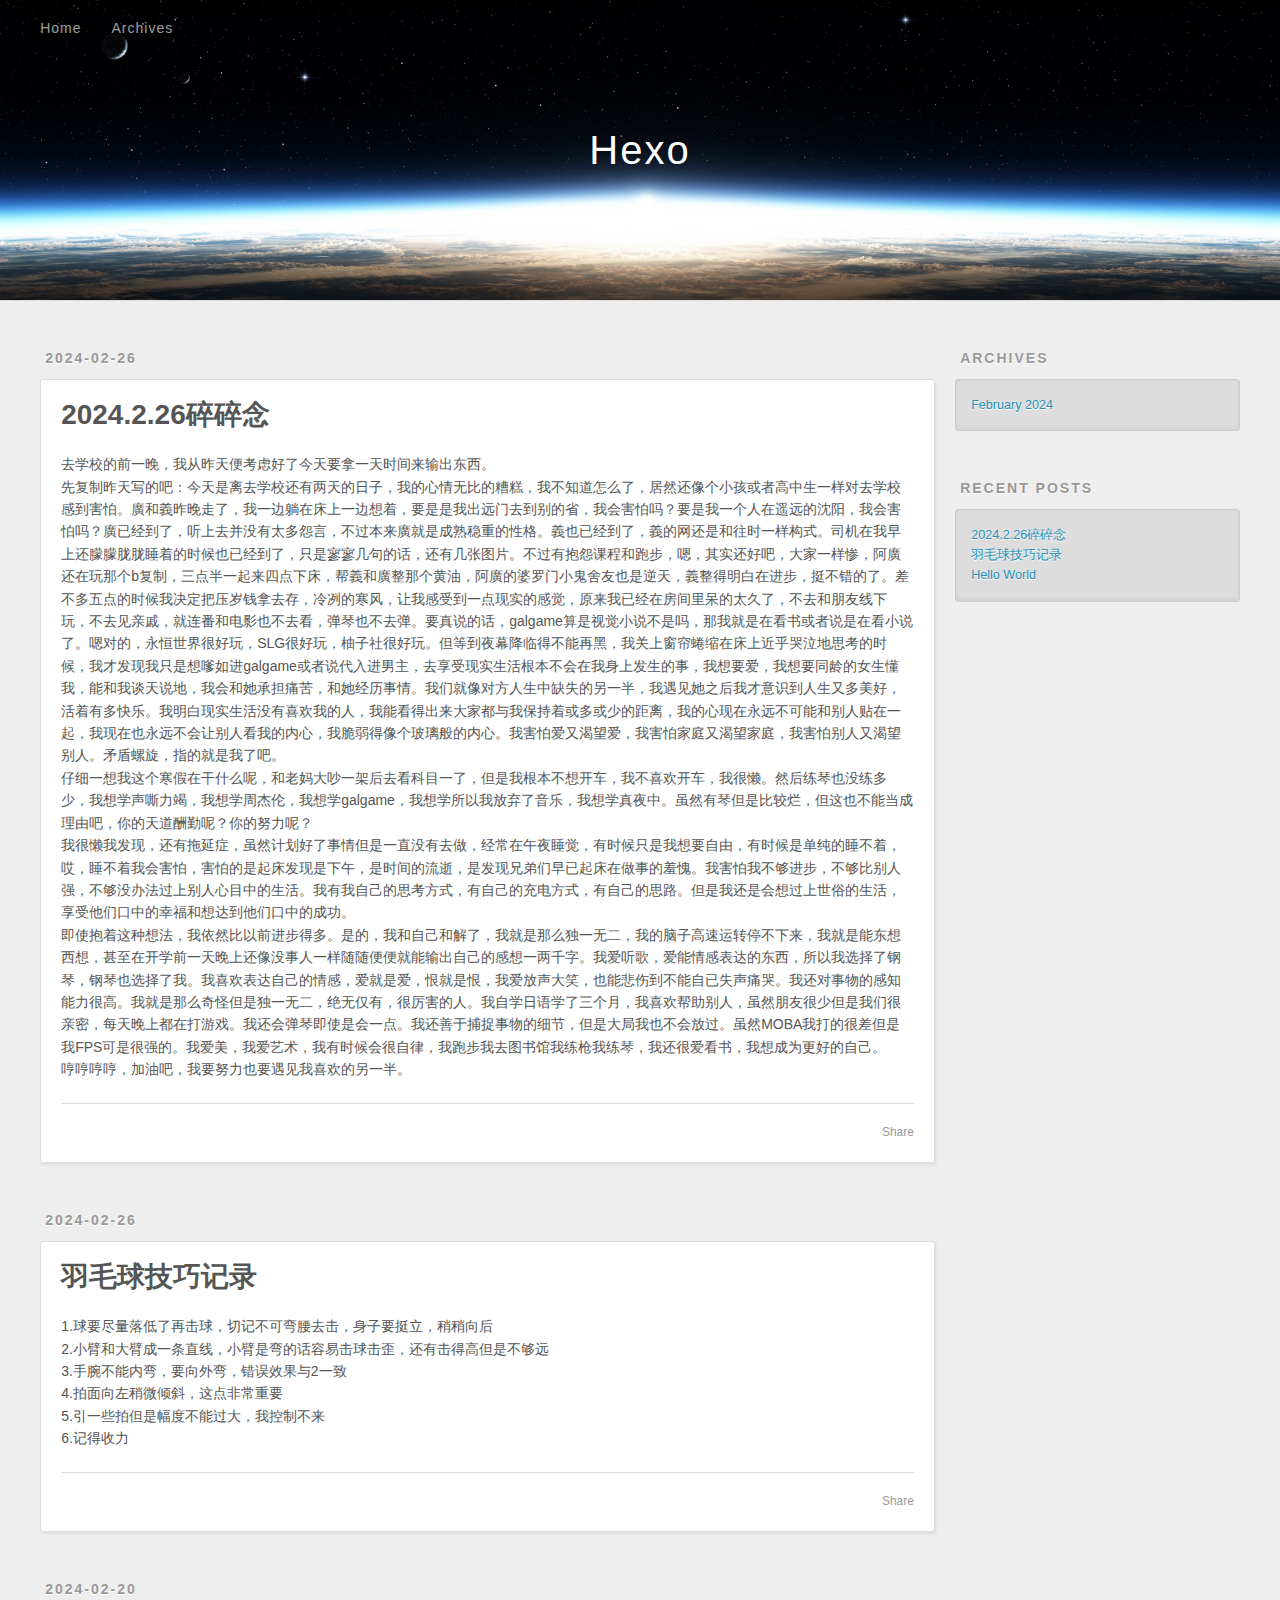
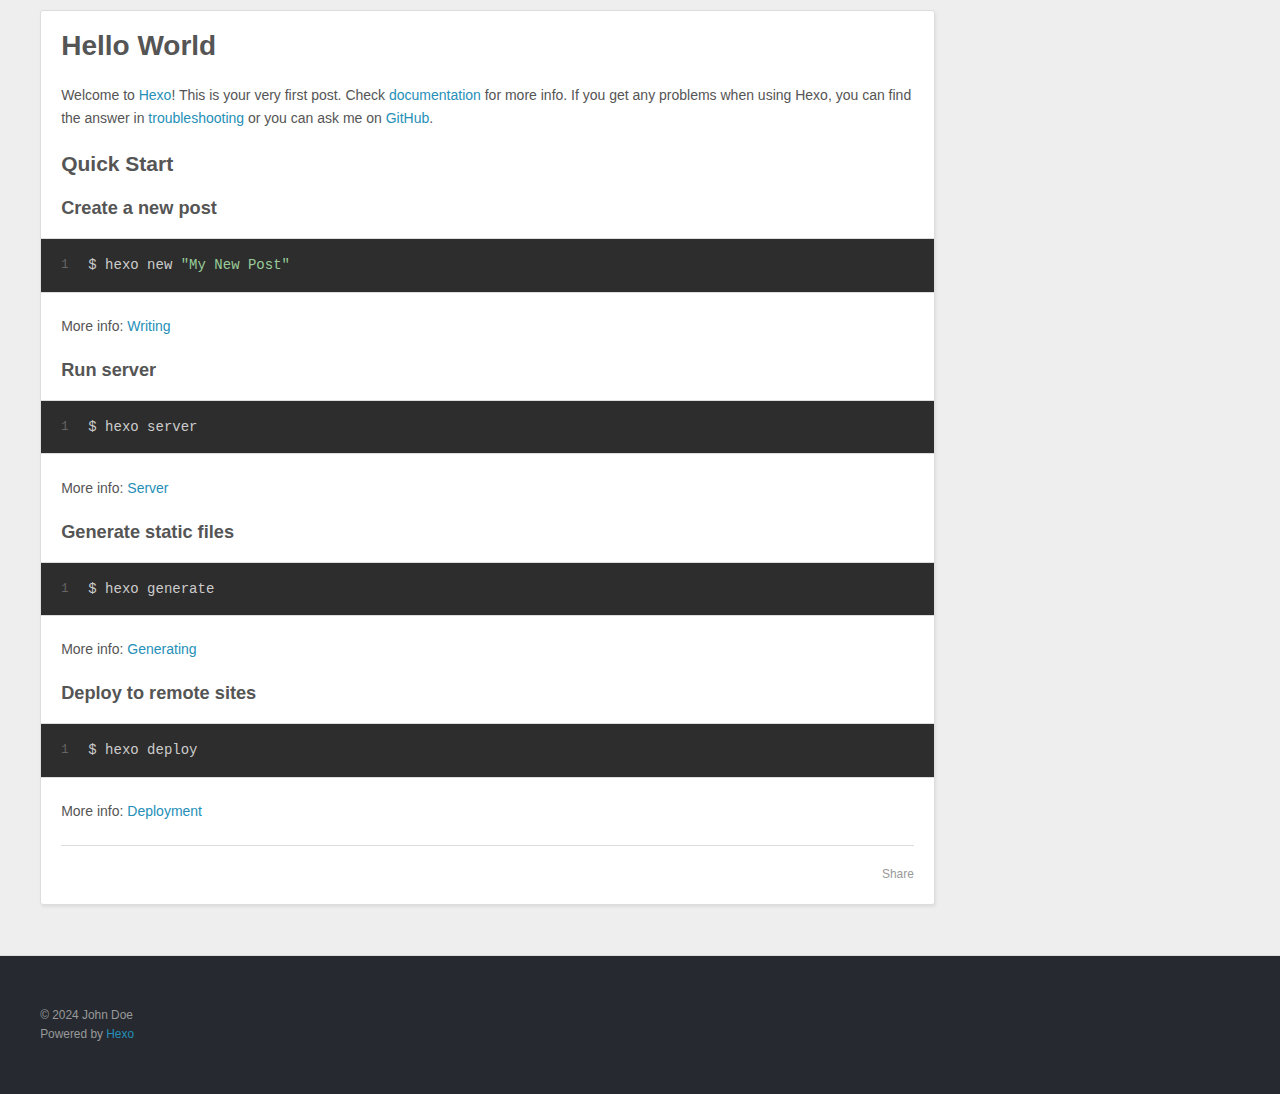
==== commit 6e0e80fa: "Site updated: 2024-04-11 13:18:05" ====
--- a/index.html
+++ b/index.html
@@ -1,471 +1,291 @@
-<!DOCTYPE HTML>
-<!--
-	Paradigm Shift by HTML5 UP
-	html5up.net | @ajlkn
-	Free for personal and commercial use under the CCA 3.0 license (html5up.net/license)
--->
-<html>
-	<head>
-		<title>Paradigm Shift by HTML5 UP</title>
-		<meta charset="utf-8" />
-		<meta name="viewport" content="width=device-width, initial-scale=1, user-scalable=no" />
-		<meta name="description" content="" />
-		<meta name="keywords" content="" />
-		<link rel="stylesheet" href="assets/css/main.css" />
-	</head>
-	<body class="is-preload">
-
-		<!-- Wrapper -->
-			<div id="wrapper">
-
-				<!-- Intro -->
-					<section class="intro">
-						<header>
-							<h1>Paradigm Shift</h1>
-							<p>A free responsive site template designed by <a href="https://twitter.com/ajlkn">@ajlkn</a> / <a href="https://html5up.net">HTML5 UP</a></p>
-							<ul class="actions">
-								<li><a href="#first" class="arrow scrolly"><span class="label">Next</span></a></li>
-							</ul>
-						</header>
-						<div class="content">
-							<span class="image fill" data-position="center"><img src="images/pic01.jpg" alt="" /></span>
-						</div>
-					</section>
-
-				<!-- Section -->
-					<section id="first">
-						<header>
-							<h2>Magna sed nullam nisl adipiscing</h2>
-						</header>
-						<div class="content">
-							<p><strong>Lorem ipsum dolor</strong> sit amet consectetur adipiscing elit. Duis dapibus rutrum facilisis. Class aptent taciti sociosqu ad litora torquent per conubia nostra, per inceptos himenaeos. Etiam tristique libero eu nibh porttitor amet fermentum. Nullam venenatis erat id vehicula ultrices sed ultricies condimentum. Magna sed etiam consequat, et lorem adipiscing sed nulla. Volutpat nisl et tempus et dolor libero, feugiat magna tempus, sed et lorem adipiscing.</p>
-							<span class="image main"><img src="images/pic02.jpg" alt="" /></span>
-						</div>
-					</section>
-
-				<!-- Section -->
-					<section>
-						<header>
-							<h2>Feugiat consequat tempus ultrices</h2>
-						</header>
-						<div class="content">
-							<p><strong>Etiam tristique libero</strong> eu nibh porttitor amet fermentum. Nullam venenatis erat id vehicula ultrices sed ultricies condimentum.</p>
-							<ul class="feature-icons">
-								<li class="icon solid fa-laptop">Consequat tempus</li>
-								<li class="icon solid fa-bolt">Etiam adipiscing</li>
-								<li class="icon solid fa-signal">Libero nullam</li>
-								<li class="icon solid fa-cog">Blandit condimentum</li>
-								<li class="icon solid fa-map-marker-alt">Lorem ipsum dolor</li>
-								<li class="icon solid fa-code">Nibh amet venenatis</li>
-							</ul>
-							<p>Vehicula ultrices sed ultricies condimentum. Magna sed etiam consequat, et lorem adipiscing sed nulla. Volutpat nisl et tempus et dolor libero, feugiat magna tempus, sed et lorem adipiscing.</p>
-						</div>
-					</section>
-
-				<!-- Section -->
-					<section>
-						<header>
-							<h2>Ultrices erat magna sed condimentum</h2>
-						</header>
-						<div class="content">
-							<p><strong>Integer mollis egestas</strong> nam maximus erat id euismod egestas. Pellentesque sapien ac quam. Lorem ipsum dolor sit nullam.</p>
-
-							<!-- Section -->
-								<section>
-									<header>
-										<h3>Erat aliquam</h3>
-										<p>Vehicula ultrices dolor amet ultricies et condimentum. Magna sed etiam consequat, et lorem adipiscing sed dolor sit amet, consectetur amet do eiusmod tempor incididunt  ipsum suspendisse ultrices gravida.</p>
-									</header>
-									<div class="content">
-										<div class="gallery">
-											<a href="images/gallery/fulls/01.jpg" class="landscape"><img src="images/gallery/thumbs/01.jpg" alt="" /></a>
-											<a href="images/gallery/fulls/02.jpg"><img src="images/gallery/thumbs/02.jpg" alt="" /></a>
-											<a href="images/gallery/fulls/03.jpg"><img src="images/gallery/thumbs/03.jpg" alt="" /></a>
-											<a href="images/gallery/fulls/04.jpg" class="landscape"><img src="images/gallery/thumbs/04.jpg" alt="" /></a>
-										</div>
-									</div>
-								</section>
-
-							<!-- Section -->
-								<section>
-									<header>
-										<h3>Nisl consequat</h3>
-										<p>Aenean ornare velit lacus, ac varius enim ullamcorper eu. Proin aliquam sed facilisis ante interdum congue. Integer mollis, nisl amet convallis, porttitor magna ullamcorper, amet mauris. Ut magna finibus nisi nec lacinia ipsum maximus.</p>
-									</header>
-									<div class="content">
-										<div class="gallery">
-											<a href="images/gallery/fulls/05.jpg" class="landscape"><img src="images/gallery/thumbs/05.jpg" alt="" /></a>
-											<a href="images/gallery/fulls/06.jpg"><img src="images/gallery/thumbs/06.jpg" alt="" /></a>
-											<a href="images/gallery/fulls/07.jpg"><img src="images/gallery/thumbs/07.jpg" alt="" /></a>
-										</div>
-									</div>
-								</section>
-
-							<!-- Section -->
-								<section>
-									<header>
-										<h3>Lorem gravida</h3>
-										<p>Proin aliquam facilisis ante interdum. Sed nulla amet lorem feugiat tempus aenean ornare velit lacus, ac varius sed enim lorem ullamcorper dolore.  ac varius enim lorem ullamcorper dolore. Proin aliquam facilisis.</p>
-									</header>
-									<div class="content">
-										<div class="gallery">
-											<a href="images/gallery/fulls/08.jpg" class="portrait"><img src="images/gallery/thumbs/08.jpg" alt="" /></a>
-											<a href="images/gallery/fulls/09.jpg" class="portrait"><img src="images/gallery/thumbs/09.jpg" alt="" /></a>
-											<a href="images/gallery/fulls/10.jpg" class="landscape"><img src="images/gallery/thumbs/10.jpg" alt="" /></a>
-										</div>
-									</div>
-								</section>
-
-						</div>
-					</section>
-
-				<!-- Section -->
-					<section>
-						<header>
-							<h2>Duis sed adpiscing veroeros amet</h2>
-						</header>
-						<div class="content">
-							<p><strong>Proin tempus feugiat</strong> sed varius enim lorem ullamcorper dolore aliquam aenean ornare velit lacus, ac varius enim lorem ullamcorper dolore.</p>
-							<ul class="actions">
-								<li><a href="#" class="button primary large">Get Started</a></li>
-								<li><a href="#" class="button large">Learn More</a></li>
-							</ul>
-						</div>
-					</section>
-
-				<!-- Elements -->
-				<!--
-					<section>
-						<header>
-							<h2>Elements</h2>
-						</header>
-						<div class="content">
-
-							<section>
-								<header>
-									<h3>Text</h3>
-								</header>
-								<div class="content">
-									<p>This is <b>bold</b> and this is <strong>strong</strong>. This is <i>italic</i> and this is <em>emphasized</em>.
-									This is <sup>superscript</sup> text and this is <sub>subscript</sub> text.
-									This is <u>underlined</u> and this is code: <code>for (;;) { ... }</code>. Finally, <a href="#">this is a link</a>.</p>
-									<hr />
-									<h2>Heading Level 2</h2>
-									<h3>Heading Level 3</h3>
-									<h4>Heading Level 4</h4>
-									<h5>Heading Level 5</h5>
-									<hr />
-									<h5>Blockquote</h5>
-									<blockquote>Fringilla nisl. Donec accumsan interdum nisi, quis tincidunt felis sagittis eget tempus euismod. Vestibulum ante ipsum primis in faucibus vestibulum. Blandit adipiscing eu felis iaculis volutpat ac adipiscing accumsan faucibus. Vestibulum ante ipsum primis in faucibus lorem ipsum dolor sit amet nullam adipiscing eu felis.</blockquote>
-									<h5>Preformatted</h5>
-									<pre><code>i = 0;
-
-while (!deck.isInOrder()) {
-  print 'Iteration ' + i;
-  deck.shuffle();
-  i++;
-}
-
-print 'Sorted in ' + i + ' iterations.';</code></pre>
-								</div>
-							</section>
-
-							<section>
-								<header>
-									<h3>Lists</h3>
-								</header>
-								<div class="content">
-
-									<h4>Unordered</h4>
-									<ul>
-										<li>Dolor pulvinar etiam.</li>
-										<li>Sagittis adipiscing.</li>
-										<li>Felis enim feugiat.</li>
-									</ul>
-
-									<h4>Alternate</h4>
-									<ul class="alt">
-										<li>Dolor pulvinar etiam.</li>
-										<li>Sagittis adipiscing.</li>
-										<li>Felis enim feugiat.</li>
-									</ul>
-
-									<h4>Ordered</h4>
-									<ol>
-										<li>Dolor pulvinar etiam.</li>
-										<li>Etiam vel felis viverra.</li>
-										<li>Felis enim feugiat.</li>
-										<li>Dolor pulvinar etiam.</li>
-										<li>Etiam vel felis lorem.</li>
-										<li>Felis enim et feugiat.</li>
-									</ol>
-									<h4>Icons</h4>
-									<ul class="icons">
-										<li><a href="#" class="icon brands fa-twitter"><span class="label">Twitter</span></a></li>
-										<li><a href="#" class="icon brands fa-facebook-f"><span class="label">Facebook</span></a></li>
-										<li><a href="#" class="icon brands fa-instagram"><span class="label">Instagram</span></a></li>
-										<li><a href="#" class="icon brands fa-github"><span class="label">Github</span></a></li>
-									</ul>
-
-									<h4>Actions</h4>
-									<ul class="actions">
-										<li><a href="#" class="button primary">Default</a></li>
-										<li><a href="#" class="button">Default</a></li>
-									</ul>
-									<ul class="actions stacked">
-										<li><a href="#" class="button primary">Default</a></li>
-										<li><a href="#" class="button">Default</a></li>
-									</ul>
-								</div>
-							</section>
-
-							<section>
-								<header>
-									<h3>Table</h3>
-								</header>
-								<div class="content">
-									<h4>Default</h4>
-									<div class="table-wrapper">
-										<table>
-											<thead>
-												<tr>
-													<th>Name</th>
-													<th>Description</th>
-													<th>Price</th>
-												</tr>
-											</thead>
-											<tbody>
-												<tr>
-													<td>Item One</td>
-													<td>Ante turpis integer aliquet porttitor.</td>
-													<td>29.99</td>
-												</tr>
-												<tr>
-													<td>Item Two</td>
-													<td>Vis ac commodo adipiscing arcu aliquet.</td>
-													<td>19.99</td>
-												</tr>
-												<tr>
-													<td>Item Three</td>
-													<td> Morbi faucibus arcu accumsan lorem.</td>
-													<td>29.99</td>
-												</tr>
-												<tr>
-													<td>Item Four</td>
-													<td>Vitae integer tempus condimentum.</td>
-													<td>19.99</td>
-												</tr>
-												<tr>
-													<td>Item Five</td>
-													<td>Ante turpis integer aliquet porttitor.</td>
-													<td>29.99</td>
-												</tr>
-											</tbody>
-											<tfoot>
-												<tr>
-													<td colspan="2"></td>
-													<td>100.00</td>
-												</tr>
-											</tfoot>
-										</table>
-									</div>
-
-									<h4>Alternate</h4>
-									<div class="table-wrapper">
-										<table class="alt">
-											<thead>
-												<tr>
-													<th>Name</th>
-													<th>Description</th>
-													<th>Price</th>
-												</tr>
-											</thead>
-											<tbody>
-												<tr>
-													<td>Item One</td>
-													<td>Ante turpis integer aliquet porttitor.</td>
-													<td>29.99</td>
-												</tr>
-												<tr>
-													<td>Item Two</td>
-													<td>Vis ac commodo adipiscing arcu aliquet.</td>
-													<td>19.99</td>
-												</tr>
-												<tr>
-													<td>Item Three</td>
-													<td> Morbi faucibus arcu accumsan lorem.</td>
-													<td>29.99</td>
-												</tr>
-												<tr>
-													<td>Item Four</td>
-													<td>Vitae integer tempus condimentum.</td>
-													<td>19.99</td>
-												</tr>
-												<tr>
-													<td>Item Five</td>
-													<td>Ante turpis integer aliquet porttitor.</td>
-													<td>29.99</td>
-												</tr>
-											</tbody>
-											<tfoot>
-												<tr>
-													<td colspan="2"></td>
-													<td>100.00</td>
-												</tr>
-											</tfoot>
-										</table>
-									</div>
-								</div>
-							</section>
-
-							<section>
-								<header>
-									<h3>Buttons</h3>
-								</header>
-								<div class="content">
-									<ul class="actions">
-										<li><a href="#" class="button primary">Primary</a></li>
-										<li><a href="#" class="button">Default</a></li>
-									</ul>
-									<ul class="actions">
-										<li><a href="#" class="button large">Large</a></li>
-										<li><a href="#" class="button">Default</a></li>
-										<li><a href="#" class="button small">Small</a></li>
-									</ul>
-									<ul class="actions">
-										<li><a href="#" class="button primary icon solid fa-download">Icon</a></li>
-										<li><a href="#" class="button icon solid fa-download">Icon</a></li>
-									</ul>
-									<ul class="actions">
-										<li><span class="button primary disabled">Disabled</span></li>
-										<li><span class="button disabled">Disabled</span></li>
-									</ul>
-								</div>
-							</section>
-
-							<section>
-								<header>
-									<h3>Form</h3>
-								</header>
-								<div class="content">
-									<form method="post" action="#">
-										<div class="fields">
-											<div class="field half">
-												<label for="demo-name">Name</label>
-												<input type="text" name="demo-name" id="demo-name" value="" placeholder="Jane Doe" />
-											</div>
-											<div class="field half">
-												<label for="demo-email">Email</label>
-												<input type="email" name="demo-email" id="demo-email" value="" placeholder="jane@untitled.tld" />
-											</div>
-											<div class="field">
-												<label for="demo-category">Category</label>
-												<select name="demo-category" id="demo-category">
-													<option value="">-</option>
-													<option value="1">Manufacturing</option>
-													<option value="1">Shipping</option>
-													<option value="1">Administration</option>
-													<option value="1">Human Resources</option>
-												</select>
-											</div>
-											<div class="field half">
-												<input type="radio" id="demo-priority-low" name="demo-priority" checked>
-												<label for="demo-priority-low">Low</label>
-											</div>
-											<div class="field half">
-												<input type="radio" id="demo-priority-high" name="demo-priority">
-												<label for="demo-priority-high">High</label>
-											</div>
-											<div class="field half">
-												<input type="checkbox" id="demo-copy" name="demo-copy">
-												<label for="demo-copy">Email me a copy</label>
-											</div>
-											<div class="field half">
-												<input type="checkbox" id="demo-human" name="demo-human" checked>
-												<label for="demo-human">Not a robot</label>
-											</div>
-											<div class="field">
-												<label for="demo-message">Message</label>
-												<textarea name="demo-message" id="demo-message" placeholder="Enter your message" rows="6"></textarea>
-											</div>
-										</div>
-										<ul class="actions">
-											<li><input type="submit" value="Send Message" class="primary" /></li>
-											<li><input type="reset" value="Reset" /></li>
-										</ul>
-									</form>
-								</div>
-							</section>
-
-						</div>
-					</section>
-				-->
-
-				<!-- Section -->
-					<section>
-						<header>
-							<h2>Get in touch</h2>
-						</header>
-						<div class="content">
-							<p><strong>Auctor commodo</strong> interdum et malesuada fames ac ante ipsum primis in faucibus. Pellentesque venenatis dolor imperdiet dolor mattis sagittis.</p>
-							<form>
-								<div class="fields">
-									<div class="field half">
-										<input type="text" name="name" id="name" placeholder="Name" />
-									</div>
-									<div class="field half">
-										<input type="email" name="email" id="email" placeholder="Email" />
-									</div>
-									<div class="field">
-										<textarea name="message" id="message" placeholder="Message" rows="7"></textarea>
-									</div>
-								</div>
-								<ul class="actions">
-									<li><input type="submit" value="Send Message" class="button primary" /></li>
-								</ul>
-							</form>
-						</div>
-						<footer>
-							<ul class="items">
-								<li>
-									<h3>Email</h3>
-									<a href="#">information@untitled.ext</a>
-								</li>
-								<li>
-									<h3>Phone</h3>
-									<a href="#">(000) 000-0000</a>
-								</li>
-								<li>
-									<h3>Address</h3>
-									<span>1234 Somewhere Road, Nashville, TN 00000</span>
-								</li>
-								<li>
-									<h3>Elsewhere</h3>
-									<ul class="icons">
-										<li><a href="#" class="icon brands fa-twitter"><span class="label">Twitter</span></a></li>
-										<li><a href="#" class="icon brands fa-facebook-f"><span class="label">Facebook</span></a></li>
-										<li><a href="#" class="icon brands fa-instagram"><span class="label">Instagram</span></a></li>
-										<li><a href="#" class="icon brands fa-linkedin-in"><span class="label">LinkedIn</span></a></li>
-										<li><a href="#" class="icon brands fa-github"><span class="label">GitHub</span></a></li>
-										<li><a href="#" class="icon brands fa-codepen"><span class="label">Codepen</span></a></li>
-									</ul>
-								</li>
-							</ul>
-						</footer>
-					</section>
-
-				<!-- Copyright -->
-					<div class="copyright">&copy; Untitled. All rights reserved. Design: <a href="https://html5up.net">HTML5 UP</a>.</div>
-
-			</div>
-
-		<!-- Scripts -->
-			<script src="assets/js/jquery.min.js"></script>
-			<script src="assets/js/jquery.scrolly.min.js"></script>
-			<script src="assets/js/browser.min.js"></script>
-			<script src="assets/js/breakpoints.min.js"></script>
-			<script src="assets/js/util.js"></script>
-			<script src="assets/js/main.js"></script>
-
-	</body>
+<!DOCTYPE html>
+<html>
+<head>
+  <meta charset="utf-8">
+  
+  
+  <title>Hexo</title>
+  <meta name="viewport" content="width=device-width, initial-scale=1, shrink-to-fit=no">
+  <meta property="og:type" content="website">
+<meta property="og:title" content="Hexo">
+<meta property="og:url" content="http://example.com/index.html">
+<meta property="og:site_name" content="Hexo">
+<meta property="og:locale" content="en_US">
+<meta property="article:author" content="John Doe">
+<meta name="twitter:card" content="summary">
+  
+    <link rel="alternate" href="/atom.xml" title="Hexo" type="application/atom+xml">
+  
+  
+    <link rel="shortcut icon" href="/favicon.png">
+  
+  
+  
+<link rel="stylesheet" href="/css/style.css">
+
+  
+    
+<link rel="stylesheet" href="/fancybox/jquery.fancybox.min.css">
+
+  
+  
+<meta name="generator" content="Hexo 7.1.1"></head>
+
+<body>
+  <div id="container">
+    <div id="wrap">
+      <header id="header">
+  <div id="banner"></div>
+  <div id="header-outer" class="outer">
+    <div id="header-title" class="inner">
+      <h1 id="logo-wrap">
+        <a href="/" id="logo">Hexo</a>
+      </h1>
+      
+    </div>
+    <div id="header-inner" class="inner">
+      <nav id="main-nav">
+        <a id="main-nav-toggle" class="nav-icon"><span class="fa fa-bars"></span></a>
+        
+          <a class="main-nav-link" href="/">Home</a>
+        
+          <a class="main-nav-link" href="/archives">Archives</a>
+        
+      </nav>
+      <nav id="sub-nav">
+        
+        
+          <a class="nav-icon" href="/atom.xml" title="RSS Feed"><span class="fa fa-rss"></span></a>
+        
+        <a class="nav-icon nav-search-btn" title="Search"><span class="fa fa-search"></span></a>
+      </nav>
+      <div id="search-form-wrap">
+        <form action="//google.com/search" method="get" accept-charset="UTF-8" class="search-form"><input type="search" name="q" class="search-form-input" placeholder="Search"><button type="submit" class="search-form-submit">&#xF002;</button><input type="hidden" name="sitesearch" value="http://example.com"></form>
+      </div>
+    </div>
+  </div>
+</header>
+
+      <div class="outer">
+        <section id="main">
+  
+    <article id="post-2024-2-26碎碎念" class="h-entry article article-type-post" itemprop="blogPost" itemscope itemtype="https://schema.org/BlogPosting">
+  <div class="article-meta">
+    <a href="/2024/02/26/2024-2-26%E7%A2%8E%E7%A2%8E%E5%BF%B5/" class="article-date">
+  <time class="dt-published" datetime="2024-02-26T13:16:39.000Z" itemprop="datePublished">2024-02-26</time>
+</a>
+    
+  </div>
+  <div class="article-inner">
+    
+    
+      <header class="article-header">
+        
+  
+    <h1 itemprop="name">
+      <a class="p-name article-title" href="/2024/02/26/2024-2-26%E7%A2%8E%E7%A2%8E%E5%BF%B5/">2024.2.26碎碎念</a>
+    </h1>
+  
+
+      </header>
+    
+    <div class="e-content article-entry" itemprop="articleBody">
+      
+        <p>去学校的前一晚，我从昨天便考虑好了今天要拿一天时间来输出东西。<br>先复制昨天写的吧：今天是离去学校还有两天的日子，我的心情无比的糟糕，我不知道怎么了，居然还像个小孩或者高中生一样对去学校感到害怕。廣和義昨晚走了，我一边躺在床上一边想着，要是是我出远门去到别的省，我会害怕吗？要是我一个人在遥远的沈阳，我会害怕吗？廣已经到了，听上去并没有太多怨言，不过本来廣就是成熟稳重的性格。義也已经到了，義的网还是和往时一样构式。司机在我早上还朦朦胧胧睡着的时候也已经到了，只是寥寥几句的话，还有几张图片。不过有抱怨课程和跑步，嗯，其实还好吧，大家一样惨，阿廣还在玩那个b复制，三点半一起来四点下床，帮義和廣整那个黄油，阿廣的婆罗门小鬼舍友也是逆天，義整得明白在进步，挺不错的了。差不多五点的时候我决定把压岁钱拿去存，冷冽的寒风，让我感受到一点现实的感觉，原来我已经在房间里呆的太久了，不去和朋友线下玩，不去见亲戚，就连番和电影也不去看，弹琴也不去弹。要真说的话，galgame算是视觉小说不是吗，那我就是在看书或者说是在看小说了。嗯对的，永恒世界很好玩，SLG很好玩，柚子社很好玩。但等到夜幕降临得不能再黑，我关上窗帘蜷缩在床上近乎哭泣地思考的时候，我才发现我只是想嗲如进galgame或者说代入进男主，去享受现实生活根本不会在我身上发生的事，我想要爱，我想要同龄的女生懂我，能和我谈天说地，我会和她承担痛苦，和她经历事情。我们就像对方人生中缺失的另一半，我遇见她之后我才意识到人生又多美好，活着有多快乐。我明白现实生活没有喜欢我的人，我能看得出来大家都与我保持着或多或少的距离，我的心现在永远不可能和别人贴在一起，我现在也永远不会让别人看我的内心，我脆弱得像个玻璃般的内心。我害怕爱又渴望爱，我害怕家庭又渴望家庭，我害怕别人又渴望别人。矛盾螺旋，指的就是我了吧。<br>仔细一想我这个寒假在干什么呢，和老妈大吵一架后去看科目一了，但是我根本不想开车，我不喜欢开车，我很懒。然后练琴也没练多少，我想学声嘶力竭，我想学周杰伦，我想学galgame，我想学所以我放弃了音乐，我想学真夜中。虽然有琴但是比较烂，但这也不能当成理由吧，你的天道酬勤呢？你的努力呢？<br>我很懒我发现，还有拖延症，虽然计划好了事情但是一直没有去做，经常在午夜睡觉，有时候只是我想要自由，有时候是单纯的睡不着，哎，睡不着我会害怕，害怕的是起床发现是下午，是时间的流逝，是发现兄弟们早已起床在做事的羞愧。我害怕我不够进步，不够比别人强，不够没办法过上别人心目中的生活。我有我自己的思考方式，有自己的充电方式，有自己的思路。但是我还是会想过上世俗的生活，享受他们口中的幸福和想达到他们口中的成功。<br>即使抱着这种想法，我依然比以前进步得多。是的，我和自己和解了，我就是那么独一无二，我的脑子高速运转停不下来，我就是能东想西想，甚至在开学前一天晚上还像没事人一样随随便便就能输出自己的感想一两千字。我爱听歌，爱能情感表达的东西，所以我选择了钢琴，钢琴也选择了我。我喜欢表达自己的情感，爱就是爱，恨就是恨，我爱放声大笑，也能悲伤到不能自已失声痛哭。我还对事物的感知能力很高。我就是那么奇怪但是独一无二，绝无仅有，很厉害的人。我自学日语学了三个月，我喜欢帮助别人，虽然朋友很少但是我们很亲密，每天晚上都在打游戏。我还会弹琴即使是会一点。我还善于捕捉事物的细节，但是大局我也不会放过。虽然MOBA我打的很差但是我FPS可是很强的。我爱美，我爱艺术，我有时候会很自律，我跑步我去图书馆我练枪我练琴，我还很爱看书，我想成为更好的自己。<br>哼哼哼哼，加油吧，我要努力也要遇见我喜欢的另一半。</p>
+
+      
+    </div>
+    <footer class="article-footer">
+      <a data-url="http://example.com/2024/02/26/2024-2-26%E7%A2%8E%E7%A2%8E%E5%BF%B5/" data-id="cluusg2e10000m4pv87fh90ba" data-title="2024.2.26碎碎念" class="article-share-link"><span class="fa fa-share">Share</span></a>
+      
+      
+      
+    </footer>
+  </div>
+  
+</article>
+
+
+
+  
+    <article id="post-羽毛球" class="h-entry article article-type-post" itemprop="blogPost" itemscope itemtype="https://schema.org/BlogPosting">
+  <div class="article-meta">
+    <a href="/2024/02/26/%E7%BE%BD%E6%AF%9B%E7%90%83/" class="article-date">
+  <time class="dt-published" datetime="2024-02-26T13:16:39.000Z" itemprop="datePublished">2024-02-26</time>
+</a>
+    
+  </div>
+  <div class="article-inner">
+    
+    
+      <header class="article-header">
+        
+  
+    <h1 itemprop="name">
+      <a class="p-name article-title" href="/2024/02/26/%E7%BE%BD%E6%AF%9B%E7%90%83/">羽毛球技巧记录</a>
+    </h1>
+  
+
+      </header>
+    
+    <div class="e-content article-entry" itemprop="articleBody">
+      
+        <p>1.球要尽量落低了再击球，切记不可弯腰去击，身子要挺立，稍稍向后<br>2.小臂和大臂成一条直线，小臂是弯的话容易击球击歪，还有击得高但是不够远<br>3.手腕不能内弯，要向外弯，错误效果与2一致<br>4.拍面向左稍微倾斜，这点非常重要<br>5.引一些拍但是幅度不能过大，我控制不来<br>6.记得收力</p>
+
+      
+    </div>
+    <footer class="article-footer">
+      <a data-url="http://example.com/2024/02/26/%E7%BE%BD%E6%AF%9B%E7%90%83/" data-id="cluusg2ec0002m4pvf5angmwk" data-title="羽毛球技巧记录" class="article-share-link"><span class="fa fa-share">Share</span></a>
+      
+      
+      
+    </footer>
+  </div>
+  
+</article>
+
+
+
+  
+    <article id="post-hello-world" class="h-entry article article-type-post" itemprop="blogPost" itemscope itemtype="https://schema.org/BlogPosting">
+  <div class="article-meta">
+    <a href="/2024/02/20/hello-world/" class="article-date">
+  <time class="dt-published" datetime="2024-02-20T13:17:17.088Z" itemprop="datePublished">2024-02-20</time>
+</a>
+    
+  </div>
+  <div class="article-inner">
+    
+    
+      <header class="article-header">
+        
+  
+    <h1 itemprop="name">
+      <a class="p-name article-title" href="/2024/02/20/hello-world/">Hello World</a>
+    </h1>
+  
+
+      </header>
+    
+    <div class="e-content article-entry" itemprop="articleBody">
+      
+        <p>Welcome to <a target="_blank" rel="noopener" href="https://hexo.io/">Hexo</a>! This is your very first post. Check <a target="_blank" rel="noopener" href="https://hexo.io/docs/">documentation</a> for more info. If you get any problems when using Hexo, you can find the answer in <a target="_blank" rel="noopener" href="https://hexo.io/docs/troubleshooting.html">troubleshooting</a> or you can ask me on <a target="_blank" rel="noopener" href="https://github.com/hexojs/hexo/issues">GitHub</a>.</p>
+<h2 id="Quick-Start"><a href="#Quick-Start" class="headerlink" title="Quick Start"></a>Quick Start</h2><h3 id="Create-a-new-post"><a href="#Create-a-new-post" class="headerlink" title="Create a new post"></a>Create a new post</h3><figure class="highlight bash"><table><tr><td class="gutter"><pre><span class="line">1</span><br></pre></td><td class="code"><pre><span class="line">$ hexo new <span class="string">&quot;My New Post&quot;</span></span><br></pre></td></tr></table></figure>
+
+<p>More info: <a target="_blank" rel="noopener" href="https://hexo.io/docs/writing.html">Writing</a></p>
+<h3 id="Run-server"><a href="#Run-server" class="headerlink" title="Run server"></a>Run server</h3><figure class="highlight bash"><table><tr><td class="gutter"><pre><span class="line">1</span><br></pre></td><td class="code"><pre><span class="line">$ hexo server</span><br></pre></td></tr></table></figure>
+
+<p>More info: <a target="_blank" rel="noopener" href="https://hexo.io/docs/server.html">Server</a></p>
+<h3 id="Generate-static-files"><a href="#Generate-static-files" class="headerlink" title="Generate static files"></a>Generate static files</h3><figure class="highlight bash"><table><tr><td class="gutter"><pre><span class="line">1</span><br></pre></td><td class="code"><pre><span class="line">$ hexo generate</span><br></pre></td></tr></table></figure>
+
+<p>More info: <a target="_blank" rel="noopener" href="https://hexo.io/docs/generating.html">Generating</a></p>
+<h3 id="Deploy-to-remote-sites"><a href="#Deploy-to-remote-sites" class="headerlink" title="Deploy to remote sites"></a>Deploy to remote sites</h3><figure class="highlight bash"><table><tr><td class="gutter"><pre><span class="line">1</span><br></pre></td><td class="code"><pre><span class="line">$ hexo deploy</span><br></pre></td></tr></table></figure>
+
+<p>More info: <a target="_blank" rel="noopener" href="https://hexo.io/docs/one-command-deployment.html">Deployment</a></p>
+
+      
+    </div>
+    <footer class="article-footer">
+      <a data-url="http://example.com/2024/02/20/hello-world/" data-id="cluusg2eb0001m4pv4imc0qxw" data-title="Hello World" class="article-share-link"><span class="fa fa-share">Share</span></a>
+      
+      
+      
+    </footer>
+  </div>
+  
+</article>
+
+
+
+  
+
+
+</section>
+        
+          <aside id="sidebar">
+  
+    
+
+  
+    
+
+  
+    
+  
+    
+  <div class="widget-wrap">
+    <h3 class="widget-title">Archives</h3>
+    <div class="widget">
+      <ul class="archive-list"><li class="archive-list-item"><a class="archive-list-link" href="/archives/2024/02/">February 2024</a></li></ul>
+    </div>
+  </div>
+
+
+  
+    
+  <div class="widget-wrap">
+    <h3 class="widget-title">Recent Posts</h3>
+    <div class="widget">
+      <ul>
+        
+          <li>
+            <a href="/2024/02/26/2024-2-26%E7%A2%8E%E7%A2%8E%E5%BF%B5/">2024.2.26碎碎念</a>
+          </li>
+        
+          <li>
+            <a href="/2024/02/26/%E7%BE%BD%E6%AF%9B%E7%90%83/">羽毛球技巧记录</a>
+          </li>
+        
+          <li>
+            <a href="/2024/02/20/hello-world/">Hello World</a>
+          </li>
+        
+      </ul>
+    </div>
+  </div>
+
+  
+</aside>
+        
+      </div>
+      <footer id="footer">
+  
+  <div class="outer">
+    <div id="footer-info" class="inner">
+      
+      &copy; 2024 John Doe<br>
+      Powered by <a href="https://hexo.io/" target="_blank">Hexo</a>
+    </div>
+  </div>
+</footer>
+
+    </div>
+    <nav id="mobile-nav">
+  
+    <a href="/" class="mobile-nav-link">Home</a>
+  
+    <a href="/archives" class="mobile-nav-link">Archives</a>
+  
+</nav>
+    
+
+
+<script src="/js/jquery-3.6.4.min.js"></script>
+
+
+
+  
+<script src="/fancybox/jquery.fancybox.min.js"></script>
+
+
+
+
+<script src="/js/script.js"></script>
+
+
+
+
+
+  </div>
+</body>
 </html>--- a/css/style.css
+++ b/css/style.css
@@ -0,0 +1,1346 @@
+body {
+  width: 100%;
+}
+body:before,
+body:after {
+  content: "";
+  display: table;
+}
+body:after {
+  clear: both;
+}
+html,
+body,
+div,
+span,
+applet,
+object,
+iframe,
+h1,
+h2,
+h3,
+h4,
+h5,
+h6,
+p,
+blockquote,
+pre,
+a,
+abbr,
+acronym,
+address,
+big,
+cite,
+code,
+del,
+dfn,
+em,
+img,
+ins,
+kbd,
+q,
+s,
+samp,
+small,
+strike,
+strong,
+sub,
+sup,
+tt,
+var,
+dl,
+dt,
+dd,
+ol,
+ul,
+li,
+fieldset,
+form,
+label,
+legend,
+table,
+caption,
+tbody,
+tfoot,
+thead,
+tr,
+th,
+td {
+  margin: 0;
+  padding: 0;
+  border: 0;
+  outline: 0;
+  font-weight: inherit;
+  font-style: inherit;
+  font-family: inherit;
+  font-size: 100%;
+  vertical-align: baseline;
+}
+body {
+  line-height: 1;
+  color: #000;
+  background: #fff;
+}
+ol,
+ul {
+  list-style: none;
+}
+table {
+  border-collapse: separate;
+  border-spacing: 0;
+  vertical-align: middle;
+}
+caption,
+th,
+td {
+  text-align: left;
+  font-weight: normal;
+  vertical-align: middle;
+}
+a img {
+  border: none;
+}
+input,
+button {
+  margin: 0;
+  padding: 0;
+}
+input::-moz-focus-inner,
+button::-moz-focus-inner {
+  border: 0;
+  padding: 0;
+}
+html,
+body,
+#container {
+  height: 100%;
+}
+body {
+  background: #eee;
+  font: 14px -apple-system, BlinkMacSystemFont, "Segoe UI", "Roboto", "Oxygen", "Ubuntu", "Cantarell", "Fira Sans", "Droid Sans", "Helvetica Neue", sans-serif;
+  -webkit-text-size-adjust: 100%;
+}
+.outer {
+  max-width: 1220px;
+  margin: 0 auto;
+  padding: 0 20px;
+}
+.outer:before,
+.outer:after {
+  content: "";
+  display: table;
+}
+.outer:after {
+  clear: both;
+}
+.inner {
+  display: inline;
+  float: left;
+  width: 98.33333333333333%;
+  margin: 0 0.833333333333333%;
+}
+.left,
+.alignleft {
+  float: left;
+}
+.right,
+.alignright {
+  float: right;
+}
+.clear {
+  clear: both;
+}
+#container {
+  position: relative;
+}
+.mobile-nav-on {
+  overflow: hidden;
+}
+#wrap {
+  height: 100%;
+  width: 100%;
+  position: absolute;
+  top: 0;
+  left: 0;
+  -webkit-transition: 0.2s ease-out;
+  -moz-transition: 0.2s ease-out;
+  -ms-transition: 0.2s ease-out;
+  transition: 0.2s ease-out;
+  z-index: 1;
+  background: #eee;
+}
+.mobile-nav-on #wrap {
+  left: 280px;
+}
+@media screen and (min-width: 768px) {
+  #main {
+    display: inline;
+    float: left;
+    width: 73.33333333333333%;
+    margin: 0 0.833333333333333%;
+  }
+}
+.article-date,
+.article-category-link,
+.archive-year,
+.widget-title {
+  text-decoration: none;
+  text-transform: uppercase;
+  letter-spacing: 2px;
+  color: #999;
+  margin-bottom: 1em;
+  margin-left: 5px;
+  line-height: 1em;
+  text-shadow: 0 1px #fff;
+  font-weight: bold;
+}
+.article-inner,
+.archive-article-inner {
+  background: #fff;
+  -webkit-box-shadow: 1px 2px 3px #ddd;
+  box-shadow: 1px 2px 3px #ddd;
+  border: 1px solid #ddd;
+  border-radius: 3px;
+}
+.article-entry h1,
+.widget h1 {
+  font-size: 2em;
+}
+.article-entry h2,
+.widget h2 {
+  font-size: 1.5em;
+}
+.article-entry h3,
+.widget h3 {
+  font-size: 1.3em;
+}
+.article-entry h4,
+.widget h4 {
+  font-size: 1.2em;
+}
+.article-entry h5,
+.widget h5 {
+  font-size: 1em;
+}
+.article-entry h6,
+.widget h6 {
+  font-size: 1em;
+  color: #999;
+}
+.article-entry hr,
+.widget hr {
+  border: 1px dashed #ddd;
+}
+.article-entry strong,
+.widget strong {
+  font-weight: bold;
+}
+.article-entry em,
+.widget em,
+.article-entry cite,
+.widget cite {
+  font-style: italic;
+}
+.article-entry sup,
+.widget sup,
+.article-entry sub,
+.widget sub {
+  font-size: 0.75em;
+  line-height: 0;
+  position: relative;
+  vertical-align: baseline;
+}
+.article-entry sup,
+.widget sup {
+  top: -0.5em;
+}
+.article-entry sub,
+.widget sub {
+  bottom: -0.2em;
+}
+.article-entry small,
+.widget small {
+  font-size: 0.85em;
+}
+.article-entry acronym,
+.widget acronym,
+.article-entry abbr,
+.widget abbr {
+  border-bottom: 1px dotted;
+}
+.article-entry ul,
+.widget ul,
+.article-entry ol,
+.widget ol,
+.article-entry dl,
+.widget dl {
+  margin: 0 20px;
+  line-height: 1.6em;
+}
+.article-entry ul ul,
+.widget ul ul,
+.article-entry ol ul,
+.widget ol ul,
+.article-entry ul ol,
+.widget ul ol,
+.article-entry ol ol,
+.widget ol ol {
+  margin-top: 0;
+  margin-bottom: 0;
+}
+.article-entry ul,
+.widget ul {
+  list-style: disc;
+}
+.article-entry ol,
+.widget ol {
+  list-style: decimal;
+}
+.article-entry dt,
+.widget dt {
+  font-weight: bold;
+}
+#header {
+  height: 300px;
+  position: relative;
+  border-bottom: 1px solid #ddd;
+}
+#header:before,
+#header:after {
+  content: "";
+  position: absolute;
+  left: 0;
+  right: 0;
+  height: 40px;
+}
+#header:before {
+  top: 0;
+  background: -webkit-linear-gradient(rgba(0,0,0,0.2), transparent);
+  background: -moz-linear-gradient(rgba(0,0,0,0.2), transparent);
+  background: -ms-linear-gradient(rgba(0,0,0,0.2), transparent);
+  background: linear-gradient(rgba(0,0,0,0.2), transparent);
+}
+#header:after {
+  bottom: 0;
+  background: -webkit-linear-gradient(transparent, rgba(0,0,0,0.2));
+  background: -moz-linear-gradient(transparent, rgba(0,0,0,0.2));
+  background: -ms-linear-gradient(transparent, rgba(0,0,0,0.2));
+  background: linear-gradient(transparent, rgba(0,0,0,0.2));
+}
+#header-outer {
+  height: 100%;
+  position: relative;
+}
+#header-inner {
+  position: relative;
+  overflow: hidden;
+}
+#banner {
+  position: absolute;
+  top: 0;
+  left: 0;
+  width: 100%;
+  height: 100%;
+  background: url("images/banner.jpg") center #000;
+  background-size: cover;
+  z-index: -1;
+}
+#header-title {
+  text-align: center;
+  height: 40px;
+  position: absolute;
+  top: 50%;
+  left: 0;
+  margin-top: -20px;
+}
+#logo,
+#subtitle {
+  text-decoration: none;
+  color: #fff;
+  font-weight: 300;
+  text-shadow: 0 1px 4px rgba(0,0,0,0.3);
+}
+#logo {
+  font-size: 40px;
+  line-height: 40px;
+  letter-spacing: 2px;
+}
+#subtitle {
+  font-size: 16px;
+  line-height: 16px;
+  letter-spacing: 1px;
+}
+#subtitle-wrap {
+  margin-top: 16px;
+}
+#main-nav {
+  float: left;
+  margin-left: -15px;
+}
+.nav-icon,
+.main-nav-link {
+  float: left;
+  color: #fff;
+  opacity: 0.6;
+  text-decoration: none;
+  text-shadow: 0 1px rgba(0,0,0,0.2);
+  -webkit-transition: opacity 0.2s;
+  -moz-transition: opacity 0.2s;
+  -ms-transition: opacity 0.2s;
+  transition: opacity 0.2s;
+  display: block;
+  padding: 20px 15px;
+}
+.nav-icon:hover,
+.main-nav-link:hover {
+  opacity: 1;
+}
+.nav-icon {
+  text-align: center;
+  font-size: 14px;
+  width: 14px;
+  height: 14px;
+  padding: 20px 15px;
+  position: relative;
+  cursor: pointer;
+}
+.main-nav-link {
+  font-weight: 300;
+  letter-spacing: 1px;
+}
+@media screen and (max-width: 479px) {
+  .main-nav-link {
+    display: none;
+  }
+}
+#main-nav-toggle {
+  display: none;
+}
+@media screen and (max-width: 479px) {
+  #main-nav-toggle {
+    display: block;
+  }
+}
+#sub-nav {
+  float: right;
+  margin-right: -15px;
+}
+#search-form-wrap {
+  position: absolute;
+  top: 15px;
+  width: 150px;
+  height: 30px;
+  right: -150px;
+  opacity: 0;
+  -webkit-transition: 0.2s ease-out;
+  -moz-transition: 0.2s ease-out;
+  -ms-transition: 0.2s ease-out;
+  transition: 0.2s ease-out;
+}
+#search-form-wrap.on {
+  opacity: 1;
+  right: 0;
+}
+@media screen and (max-width: 479px) {
+  #search-form-wrap {
+    width: 100%;
+    right: -100%;
+  }
+}
+.search-form {
+  position: absolute;
+  top: 0;
+  left: 0;
+  right: 0;
+  background: #fff;
+  padding: 5px 15px;
+  border-radius: 15px;
+  -webkit-box-shadow: 0 0 10px rgba(0,0,0,0.3);
+  box-shadow: 0 0 10px rgba(0,0,0,0.3);
+}
+.search-form-input {
+  border: none;
+  background: none;
+  color: #555;
+  width: 100%;
+  font: 13px -apple-system, BlinkMacSystemFont, "Segoe UI", "Roboto", "Oxygen", "Ubuntu", "Cantarell", "Fira Sans", "Droid Sans", "Helvetica Neue", sans-serif;
+  outline: none;
+}
+.search-form-input::-webkit-search-results-decoration,
+.search-form-input::-webkit-search-cancel-button {
+  -webkit-appearance: none;
+}
+.search-form-submit {
+  position: absolute;
+  top: 50%;
+  right: 10px;
+  margin-top: -7px;
+  font: 13px ForkAwesome;
+  border: none;
+  background: none;
+  color: #bbb;
+  cursor: pointer;
+}
+.search-form-submit:hover,
+.search-form-submit:focus {
+  color: #777;
+}
+.article {
+  margin: 50px 0;
+}
+.article-inner {
+  overflow: hidden;
+}
+.article-meta:before,
+.article-meta:after {
+  content: "";
+  display: table;
+}
+.article-meta:after {
+  clear: both;
+}
+.article-date {
+  float: left;
+}
+.article-category {
+  float: left;
+  line-height: 1em;
+  color: #ccc;
+  text-shadow: 0 1px #fff;
+  margin-left: 8px;
+}
+.article-category:before {
+  content: "\2022";
+}
+.article-category-link {
+  margin: 0 12px 1em;
+}
+.article-header {
+  padding: 20px 20px 0;
+}
+.article-title {
+  text-decoration: none;
+  font-size: 2em;
+  font-weight: bold;
+  color: #555;
+  line-height: 1.1em;
+  -webkit-transition: color 0.2s;
+  -moz-transition: color 0.2s;
+  -ms-transition: color 0.2s;
+  transition: color 0.2s;
+}
+a.article-title:hover {
+  color: #258fb8;
+}
+.article-entry {
+  color: #555;
+  padding: 0 20px;
+}
+.article-entry:before,
+.article-entry:after {
+  content: "";
+  display: table;
+}
+.article-entry:after {
+  clear: both;
+}
+.article-entry p,
+.article-entry table {
+  line-height: 1.6em;
+  margin: 1.6em 0;
+}
+.article-entry h1,
+.article-entry h2,
+.article-entry h3,
+.article-entry h4,
+.article-entry h5,
+.article-entry h6 {
+  font-weight: bold;
+}
+.article-entry h1,
+.article-entry h2,
+.article-entry h3,
+.article-entry h4,
+.article-entry h5,
+.article-entry h6 {
+  line-height: 1.1em;
+  margin: 1.1em 0;
+}
+.article-entry a {
+  color: #258fb8;
+  text-decoration: none;
+}
+.article-entry a:hover {
+  text-decoration: underline;
+}
+.article-entry ul,
+.article-entry ol,
+.article-entry dl {
+  margin-top: 1.6em;
+  margin-bottom: 1.6em;
+}
+.article-entry img,
+.article-entry video {
+  max-width: 100%;
+  height: auto;
+  display: block;
+  margin: auto;
+}
+.article-entry iframe {
+  border: none;
+}
+.article-entry table {
+  width: 100%;
+  border-collapse: collapse;
+  border-spacing: 0;
+}
+.article-entry th {
+  font-weight: bold;
+  border-bottom: 3px solid #ddd;
+  padding-bottom: 0.5em;
+}
+.article-entry td {
+  border-bottom: 1px solid #ddd;
+  padding: 10px 0;
+}
+.article-entry blockquote {
+  font-family: Georgia, "Times New Roman", serif;
+  margin: 1.6em 20px;
+  text-align: center;
+}
+.article-entry blockquote footer {
+  font-size: 14px;
+  margin: 1.6em 0;
+  font-family: -apple-system, BlinkMacSystemFont, "Segoe UI", "Roboto", "Oxygen", "Ubuntu", "Cantarell", "Fira Sans", "Droid Sans", "Helvetica Neue", sans-serif;
+}
+.article-entry blockquote footer cite:before {
+  content: "—";
+  padding: 0 0.5em;
+}
+.article-entry .pullquote {
+  text-align: left;
+  width: 45%;
+  margin: 0;
+}
+.article-entry .pullquote.left {
+  margin-left: 0.5em;
+  margin-right: 1em;
+}
+.article-entry .pullquote.right {
+  margin-right: 0.5em;
+  margin-left: 1em;
+}
+.article-entry .caption {
+  color: #999;
+  display: block;
+  font-size: 0.9em;
+  margin-top: 0.5em;
+  position: relative;
+  text-align: center;
+}
+.article-entry .video-container {
+  position: relative;
+  padding-top: 56.25%;
+  height: 0;
+  overflow: hidden;
+}
+.article-entry .video-container iframe,
+.article-entry .video-container object,
+.article-entry .video-container embed {
+  position: absolute;
+  top: 0;
+  left: 0;
+  width: 100%;
+  height: 100%;
+  margin-top: 0;
+}
+.article-more-link a {
+  display: inline-block;
+  line-height: 1em;
+  padding: 6px 15px;
+  border-radius: 15px;
+  background: #eee;
+  color: #999;
+  text-shadow: 0 1px #fff;
+  text-decoration: none;
+}
+.article-more-link a:hover {
+  background: #258fb8;
+  color: #fff;
+  text-decoration: none;
+  text-shadow: 0 1px #1e7293;
+}
+.article-footer {
+  font-size: 0.85em;
+  line-height: 1.6em;
+  border-top: 1px solid #ddd;
+  padding-top: 1.6em;
+  margin: 0 20px 20px;
+}
+.article-footer:before,
+.article-footer:after {
+  content: "";
+  display: table;
+}
+.article-footer:after {
+  clear: both;
+}
+.article-footer a {
+  color: #999;
+  text-decoration: none;
+}
+.article-footer a:hover {
+  color: #555;
+}
+.article-tag-list-item {
+  float: left;
+  margin-right: 10px;
+}
+.article-tag-list-link:before {
+  content: "#";
+}
+.article-comment-link {
+  float: right;
+}
+.article-comment-link:before {
+  padding-right: 8px;
+}
+.article-share-link {
+  cursor: pointer;
+  float: right;
+  margin-left: 20px;
+}
+.article-share-link:before {
+  padding-right: 6px;
+}
+#article-nav {
+  position: relative;
+}
+#article-nav:before,
+#article-nav:after {
+  content: "";
+  display: table;
+}
+#article-nav:after {
+  clear: both;
+}
+@media screen and (min-width: 768px) {
+  #article-nav {
+    margin: 50px 0;
+  }
+  #article-nav:before {
+    width: 8px;
+    height: 8px;
+    position: absolute;
+    top: 50%;
+    left: 50%;
+    margin-top: -4px;
+    margin-left: -4px;
+    content: "";
+    border-radius: 50%;
+    background: #ddd;
+    -webkit-box-shadow: 0 1px 2px #fff;
+    box-shadow: 0 1px 2px #fff;
+  }
+}
+.article-nav-link-wrap {
+  text-decoration: none;
+  text-shadow: 0 1px #fff;
+  color: #999;
+  -webkit-box-sizing: border-box;
+  -moz-box-sizing: border-box;
+  box-sizing: border-box;
+  margin-top: 50px;
+  text-align: center;
+  display: block;
+}
+.article-nav-link-wrap:hover {
+  color: #555;
+}
+@media screen and (min-width: 768px) {
+  .article-nav-link-wrap {
+    width: 50%;
+    margin-top: 0;
+  }
+}
+@media screen and (min-width: 768px) {
+  #article-nav-newer {
+    float: left;
+    text-align: right;
+    padding-right: 20px;
+  }
+}
+@media screen and (min-width: 768px) {
+  #article-nav-older {
+    float: right;
+    text-align: left;
+    padding-left: 20px;
+  }
+}
+.article-nav-caption {
+  text-transform: uppercase;
+  letter-spacing: 2px;
+  color: #ddd;
+  line-height: 1em;
+  font-weight: bold;
+}
+#article-nav-newer .article-nav-caption {
+  margin-right: -2px;
+}
+.article-nav-title {
+  font-size: 0.85em;
+  line-height: 1.6em;
+  margin-top: 0.5em;
+}
+.article-share-box {
+  position: absolute;
+  display: none;
+  background: #fff;
+  -webkit-box-shadow: 1px 2px 10px rgba(0,0,0,0.2);
+  box-shadow: 1px 2px 10px rgba(0,0,0,0.2);
+  border-radius: 3px;
+  margin-left: -145px;
+  overflow: hidden;
+  z-index: 1;
+}
+.article-share-box.on {
+  display: block;
+}
+.article-share-input {
+  width: 100%;
+  background: none;
+  -webkit-box-sizing: border-box;
+  -moz-box-sizing: border-box;
+  box-sizing: border-box;
+  font: 14px -apple-system, BlinkMacSystemFont, "Segoe UI", "Roboto", "Oxygen", "Ubuntu", "Cantarell", "Fira Sans", "Droid Sans", "Helvetica Neue", sans-serif;
+  padding: 0 15px;
+  color: #555;
+  outline: none;
+  border: 1px solid #ddd;
+  border-radius: 3px 3px 0 0;
+  height: 36px;
+  line-height: 36px;
+}
+.article-share-links {
+  background: #eee;
+}
+.article-share-links:before,
+.article-share-links:after {
+  content: "";
+  display: table;
+}
+.article-share-links:after {
+  clear: both;
+}
+.article-share-twitter,
+.article-share-facebook,
+.article-share-pinterest,
+.article-share-linkedin {
+  width: 50px;
+  height: 36px;
+  display: block;
+  float: left;
+  position: relative;
+  color: #999;
+  text-shadow: 0 1px #fff;
+}
+.article-share-twitter:before,
+.article-share-facebook:before,
+.article-share-pinterest:before,
+.article-share-linkedin:before {
+  font-size: 20px;
+  width: 20px;
+  height: 20px;
+  position: absolute;
+  top: 50%;
+  left: 50%;
+  margin-top: -10px;
+  margin-left: -10px;
+  text-align: center;
+}
+.article-share-twitter:hover,
+.article-share-facebook:hover,
+.article-share-pinterest:hover,
+.article-share-linkedin:hover {
+  color: #fff;
+}
+.article-share-twitter:hover {
+  background: #00aced;
+  text-shadow: 0 1px #008abe;
+}
+.article-share-facebook:hover {
+  background: #3b5998;
+  text-shadow: 0 1px #2f477a;
+}
+.article-share-pinterest:hover {
+  background: #cb2027;
+  text-shadow: 0 1px #a21a1f;
+}
+.article-share-linkedin:hover {
+  background: #0077b5;
+  text-shadow: 0 1px #005f91;
+}
+.article-gallery {
+  background: #000;
+  position: relative;
+}
+.article-gallery-photos {
+  position: relative;
+  overflow: hidden;
+}
+.article-gallery-img {
+  display: none;
+  max-width: 100%;
+}
+.article-gallery-img:first-child {
+  display: block;
+}
+.article-gallery-img.loaded {
+  position: absolute;
+  display: block;
+}
+.article-gallery-img img {
+  display: block;
+  max-width: 100%;
+  margin: 0 auto;
+}
+#comments {
+  background: #fff;
+  -webkit-box-shadow: 1px 2px 3px #ddd;
+  box-shadow: 1px 2px 3px #ddd;
+  padding: 20px;
+  border: 1px solid #ddd;
+  border-radius: 3px;
+  margin: 50px 0;
+}
+#comments a {
+  color: #258fb8;
+}
+.archives-wrap {
+  margin: 50px 0;
+}
+.archives:before,
+.archives:after {
+  content: "";
+  display: table;
+}
+.archives:after {
+  clear: both;
+}
+.archive-year-wrap {
+  margin-bottom: 1em;
+}
+.archives {
+  -webkit-column-gap: 10px;
+  -moz-column-gap: 10px;
+  column-gap: 10px;
+}
+@media screen and (min-width: 480px) and (max-width: 767px) {
+  .archives {
+    -webkit-column-count: 2;
+    -moz-column-count: 2;
+    column-count: 2;
+  }
+}
+@media screen and (min-width: 768px) {
+  .archives {
+    -webkit-column-count: 3;
+    -moz-column-count: 3;
+    column-count: 3;
+  }
+}
+.archive-article {
+  -webkit-column-break-inside: avoid;
+  page-break-inside: avoid;
+  overflow: hidden;
+  break-inside: avoid-column;
+}
+.archive-article-inner {
+  padding: 10px;
+  margin-bottom: 15px;
+}
+.archive-article-title {
+  text-decoration: none;
+  font-weight: bold;
+  color: #555;
+  -webkit-transition: color 0.2s;
+  -moz-transition: color 0.2s;
+  -ms-transition: color 0.2s;
+  transition: color 0.2s;
+  line-height: 1.6em;
+}
+.archive-article-title:hover {
+  color: #258fb8;
+}
+.archive-article-footer {
+  margin-top: 1em;
+}
+.archive-article-date {
+  color: #999;
+  text-decoration: none;
+  font-size: 0.85em;
+  line-height: 1em;
+  margin-bottom: 0.5em;
+  display: block;
+}
+#page-nav {
+  margin: 50px auto;
+  background: #fff;
+  -webkit-box-shadow: 1px 2px 3px #ddd;
+  box-shadow: 1px 2px 3px #ddd;
+  border: 1px solid #ddd;
+  border-radius: 3px;
+  text-align: center;
+  color: #999;
+  overflow: hidden;
+}
+#page-nav:before,
+#page-nav:after {
+  content: "";
+  display: table;
+}
+#page-nav:after {
+  clear: both;
+}
+#page-nav a,
+#page-nav span {
+  padding: 10px 20px;
+  line-height: 1;
+  height: 2ex;
+}
+#page-nav a {
+  color: #999;
+  text-decoration: none;
+}
+#page-nav a:hover {
+  background: #999;
+  color: #fff;
+}
+#page-nav .prev {
+  float: left;
+}
+#page-nav .next {
+  float: right;
+}
+#page-nav .page-number {
+  display: inline-block;
+}
+@media screen and (max-width: 479px) {
+  #page-nav .page-number {
+    display: none;
+  }
+}
+#page-nav .current {
+  color: #555;
+  font-weight: bold;
+}
+#page-nav .space {
+  color: #ddd;
+}
+#footer {
+  background: #262a30;
+  padding: 50px 0;
+  border-top: 1px solid #ddd;
+  color: #999;
+}
+#footer a {
+  color: #258fb8;
+  text-decoration: none;
+}
+#footer a:hover {
+  text-decoration: underline;
+}
+#footer-info {
+  line-height: 1.6em;
+  font-size: 0.85em;
+}
+.article-entry pre,
+.article-entry .highlight {
+  background: #2d2d2d;
+  margin: 0 -20px;
+  padding: 15px 20px;
+  border-style: solid;
+  border-color: #ddd;
+  border-width: 1px 0;
+  overflow: auto;
+  color: #ccc;
+  line-height: 22.400000000000002px;
+}
+.article-entry .highlight .gutter pre,
+.article-entry .gist .gist-file .gist-data .line-numbers {
+  color: #666;
+  font-size: 0.85em;
+}
+.article-entry pre,
+.article-entry code {
+  font-family: "Source Code Pro", Consolas, Monaco, Menlo, Consolas, monospace;
+}
+.article-entry code {
+  background: #eee;
+  text-shadow: 0 1px #fff;
+  padding: 0 0.3em;
+}
+.article-entry pre code {
+  background: none;
+  text-shadow: none;
+  padding: 0;
+}
+.article-entry .highlight pre {
+  border: none;
+  margin: 0;
+  padding: 0;
+}
+.article-entry .highlight table {
+  margin: 0;
+  width: auto;
+}
+.article-entry .highlight td {
+  border: none;
+  padding: 0;
+}
+.article-entry .highlight figcaption {
+  font-size: 0.85em;
+  color: #999;
+  line-height: 1em;
+  margin-bottom: 1em;
+}
+.article-entry .highlight figcaption:before,
+.article-entry .highlight figcaption:after {
+  content: "";
+  display: table;
+}
+.article-entry .highlight figcaption:after {
+  clear: both;
+}
+.article-entry .highlight figcaption a {
+  float: right;
+}
+.article-entry .highlight .gutter {
+  -moz-user-select: none;
+  -ms-user-select: none;
+  -webkit-user-select: none;
+  -webkit-user-select: none;
+  -moz-user-select: none;
+  -ms-user-select: none;
+  user-select: none;
+}
+.article-entry .highlight .gutter pre {
+  text-align: right;
+  padding-right: 20px;
+}
+.article-entry .highlight .line {
+  height: 22.400000000000002px;
+}
+.article-entry .highlight .line.marked {
+  background: #515151;
+}
+.article-entry .gist {
+  margin: 0 -20px;
+  border-style: solid;
+  border-color: #ddd;
+  border-width: 1px 0;
+  background: #2d2d2d;
+  padding: 15px 20px 15px 0;
+}
+.article-entry .gist .gist-file {
+  border: none;
+  font-family: "Source Code Pro", Consolas, Monaco, Menlo, Consolas, monospace;
+  margin: 0;
+}
+.article-entry .gist .gist-file .gist-data {
+  background: none;
+  border: none;
+}
+.article-entry .gist .gist-file .gist-data .line-numbers {
+  background: none;
+  border: none;
+  padding: 0 20px 0 0;
+}
+.article-entry .gist .gist-file .gist-data .line-data {
+  padding: 0 !important;
+}
+.article-entry .gist .gist-file .highlight {
+  margin: 0;
+  padding: 0;
+  border: none;
+}
+.article-entry .gist .gist-file .gist-meta {
+  background: #2d2d2d;
+  color: #999;
+  font: 0.85em -apple-system, BlinkMacSystemFont, "Segoe UI", "Roboto", "Oxygen", "Ubuntu", "Cantarell", "Fira Sans", "Droid Sans", "Helvetica Neue", sans-serif;
+  text-shadow: 0 0;
+  padding: 0;
+  margin-top: 1em;
+  margin-left: 20px;
+}
+.article-entry .gist .gist-file .gist-meta a {
+  color: #258fb8;
+  font-weight: normal;
+}
+.article-entry .gist .gist-file .gist-meta a:hover {
+  text-decoration: underline;
+}
+pre .comment,
+pre .title {
+  color: #999;
+}
+pre .variable,
+pre .attribute,
+pre .tag,
+pre .regexp,
+pre .ruby .constant,
+pre .xml .tag .title,
+pre .xml .pi,
+pre .xml .doctype,
+pre .html .doctype,
+pre .css .id,
+pre .css .class,
+pre .css .pseudo {
+  color: #f2777a;
+}
+pre .number,
+pre .preprocessor,
+pre .built_in,
+pre .literal,
+pre .params,
+pre .constant {
+  color: #f99157;
+}
+pre .class,
+pre .ruby .class .title,
+pre .css .rules .attribute {
+  color: #9c9;
+}
+pre .string,
+pre .value,
+pre .inheritance,
+pre .header,
+pre .ruby .symbol,
+pre .xml .cdata {
+  color: #9c9;
+}
+pre .css .hexcolor {
+  color: #6cc;
+}
+pre .function,
+pre .python .decorator,
+pre .python .title,
+pre .ruby .function .title,
+pre .ruby .title .keyword,
+pre .perl .sub,
+pre .javascript .title,
+pre .coffeescript .title {
+  color: #69c;
+}
+pre .keyword,
+pre .javascript .function {
+  color: #c9c;
+}
+@media screen and (max-width: 479px) {
+  #mobile-nav {
+    position: absolute;
+    top: 0;
+    left: 0;
+    width: 280px;
+    height: 100%;
+    background: #191919;
+    border-right: 1px solid #fff;
+  }
+}
+@media screen and (max-width: 479px) {
+  .mobile-nav-link {
+    display: block;
+    color: #999;
+    text-decoration: none;
+    padding: 15px 20px;
+    font-weight: bold;
+  }
+  .mobile-nav-link:hover {
+    color: #fff;
+  }
+}
+@media screen and (min-width: 768px) {
+  #sidebar {
+    display: inline;
+    float: left;
+    width: 23.333333333333332%;
+    margin: 0 0.833333333333333%;
+  }
+}
+.widget-wrap {
+  margin: 50px 0;
+}
+.widget {
+  color: #777;
+  text-shadow: 0 1px #fff;
+  background: #ddd;
+  -webkit-box-shadow: 0 -1px 4px #ccc inset;
+  box-shadow: 0 -1px 4px #ccc inset;
+  border: 1px solid #ccc;
+  padding: 15px;
+  border-radius: 3px;
+}
+.widget a {
+  color: #258fb8;
+  text-decoration: none;
+}
+.widget a:hover {
+  text-decoration: underline;
+}
+.widget ul ul,
+.widget ol ul,
+.widget dl ul,
+.widget ul ol,
+.widget ol ol,
+.widget dl ol,
+.widget ul dl,
+.widget ol dl,
+.widget dl dl {
+  margin-left: 15px;
+  list-style: disc;
+}
+.widget {
+  line-height: 1.6em;
+  word-wrap: break-word;
+  font-size: 0.9em;
+}
+.widget ul,
+.widget ol {
+  list-style: none;
+  margin: 0;
+}
+.widget ul ul,
+.widget ol ul,
+.widget ul ol,
+.widget ol ol {
+  margin: 0 20px;
+}
+.widget ul ul,
+.widget ol ul {
+  list-style: disc;
+}
+.widget ul ol,
+.widget ol ol {
+  list-style: decimal;
+}
+.category-list-count,
+.tag-list-count,
+.archive-list-count {
+  padding-left: 5px;
+  color: #999;
+  font-size: 0.85em;
+}
+.category-list-count:before,
+.tag-list-count:before,
+.archive-list-count:before {
+  content: "(";
+}
+.category-list-count:after,
+.tag-list-count:after,
+.archive-list-count:after {
+  content: ")";
+}
+.tagcloud a {
+  margin-right: 5px;
+  display: inline-block;
+}
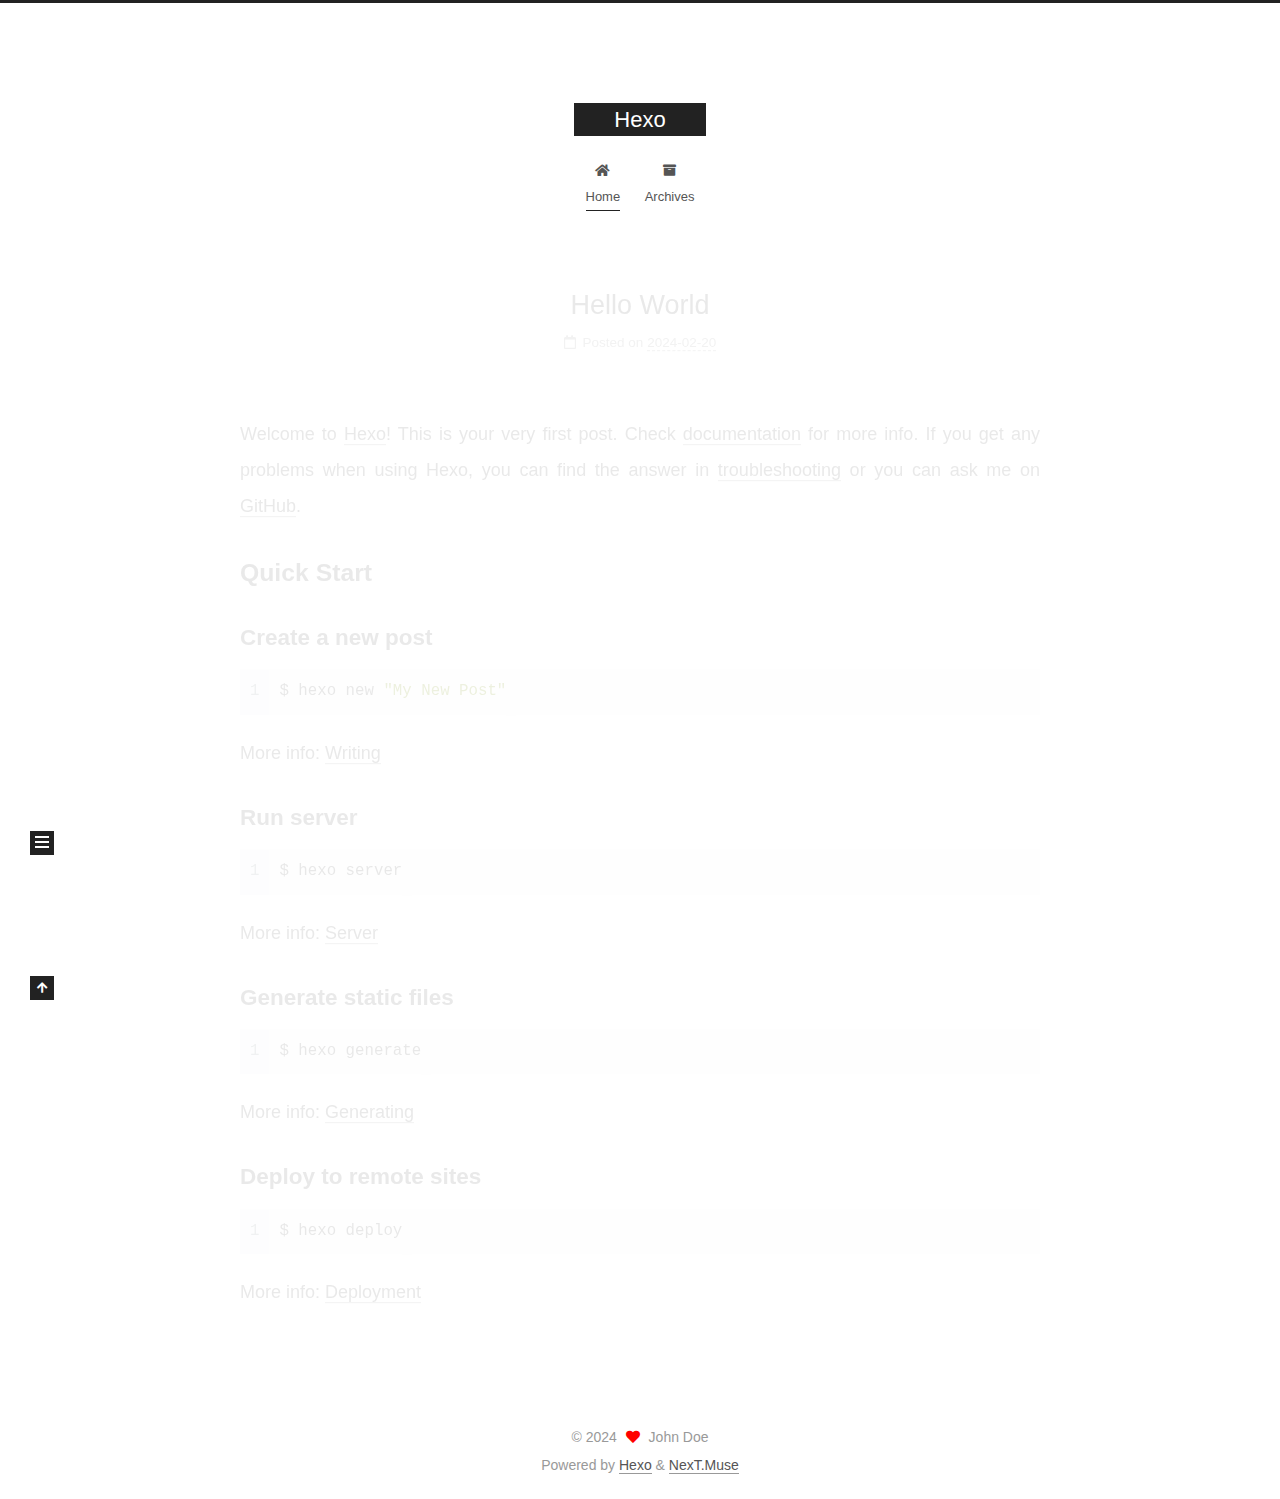
==== commit 92419abe: "Site updated: 2024-10-11 17:42:50" ====
--- a/index.html
+++ b/index.html
@@ -1,11 +1,25 @@
 <!DOCTYPE html>
-<html>
+<html lang="en">
 <head>
-  <meta charset="utf-8">
-  
-  
-  <title>Hexo</title>
-  <meta name="viewport" content="width=device-width, initial-scale=1, shrink-to-fit=no">
+  <meta charset="UTF-8">
+<meta name="viewport" content="width=device-width, initial-scale=1, maximum-scale=2">
+<meta name="theme-color" content="#222">
+<meta name="generator" content="Hexo 7.1.1">
+  <link rel="apple-touch-icon" sizes="180x180" href="/images/apple-touch-icon-next.png">
+  <link rel="icon" type="image/png" sizes="32x32" href="/images/favicon-32x32-next.png">
+  <link rel="icon" type="image/png" sizes="16x16" href="/images/favicon-16x16-next.png">
+  <link rel="mask-icon" href="/images/logo.svg" color="#222">
+
+<link rel="stylesheet" href="/css/main.css">
+
+
+<link rel="stylesheet" href="/lib/font-awesome/css/all.min.css">
+
+<script id="hexo-configurations">
+    var NexT = window.NexT || {};
+    var CONFIG = {"hostname":"example.com","root":"/","scheme":"Muse","version":"7.8.0","exturl":false,"sidebar":{"position":"left","display":"post","padding":18,"offset":12,"onmobile":false},"copycode":{"enable":false,"show_result":false,"style":null},"back2top":{"enable":true,"sidebar":false,"scrollpercent":false},"bookmark":{"enable":false,"color":"#222","save":"auto"},"fancybox":false,"mediumzoom":false,"lazyload":false,"pangu":false,"comments":{"style":"tabs","active":null,"storage":true,"lazyload":false,"nav":null},"algolia":{"hits":{"per_page":10},"labels":{"input_placeholder":"Search for Posts","hits_empty":"We didn't find any results for the search: ${query}","hits_stats":"${hits} results found in ${time} ms"}},"localsearch":{"enable":false,"trigger":"auto","top_n_per_article":1,"unescape":false,"preload":false},"motion":{"enable":true,"async":false,"transition":{"post_block":"fadeIn","post_header":"slideDownIn","post_body":"slideDownIn","coll_header":"slideLeftIn","sidebar":"slideUpIn"}}};
+  </script>
+
   <meta property="og:type" content="website">
 <meta property="og:title" content="Hexo">
 <meta property="og:url" content="http://example.com/index.html">
@@ -13,279 +27,343 @@
 <meta property="og:locale" content="en_US">
 <meta property="article:author" content="John Doe">
 <meta name="twitter:card" content="summary">
-  
-    <link rel="alternate" href="/atom.xml" title="Hexo" type="application/atom+xml">
-  
-  
-    <link rel="shortcut icon" href="/favicon.png">
-  
-  
-  
-<link rel="stylesheet" href="/css/style.css">
-
-  
-    
-<link rel="stylesheet" href="/fancybox/jquery.fancybox.min.css">
-
-  
-  
-<meta name="generator" content="Hexo 7.1.1"></head>
-
-<body>
-  <div id="container">
-    <div id="wrap">
-      <header id="header">
-  <div id="banner"></div>
-  <div id="header-outer" class="outer">
-    <div id="header-title" class="inner">
-      <h1 id="logo-wrap">
-        <a href="/" id="logo">Hexo</a>
-      </h1>
+
+<link rel="canonical" href="http://example.com/">
+
+
+<script id="page-configurations">
+  // https://hexo.io/docs/variables.html
+  CONFIG.page = {
+    sidebar: "",
+    isHome : true,
+    isPost : false,
+    lang   : 'en'
+  };
+</script>
+
+  <title>Hexo</title>
+  
+
+
+
+
+
+
+  <noscript>
+  <style>
+  .use-motion .brand,
+  .use-motion .menu-item,
+  .sidebar-inner,
+  .use-motion .post-block,
+  .use-motion .pagination,
+  .use-motion .comments,
+  .use-motion .post-header,
+  .use-motion .post-body,
+  .use-motion .collection-header { opacity: initial; }
+
+  .use-motion .site-title,
+  .use-motion .site-subtitle {
+    opacity: initial;
+    top: initial;
+  }
+
+  .use-motion .logo-line-before i { left: initial; }
+  .use-motion .logo-line-after i { right: initial; }
+  </style>
+</noscript>
+
+</head>
+
+<body itemscope itemtype="http://schema.org/WebPage">
+  <div class="container use-motion">
+    <div class="headband"></div>
+
+    <header class="header" itemscope itemtype="http://schema.org/WPHeader">
+      <div class="header-inner"><div class="site-brand-container">
+  <div class="site-nav-toggle">
+    <div class="toggle" aria-label="Toggle navigation bar">
+      <span class="toggle-line toggle-line-first"></span>
+      <span class="toggle-line toggle-line-middle"></span>
+      <span class="toggle-line toggle-line-last"></span>
+    </div>
+  </div>
+
+  <div class="site-meta">
+
+    <a href="/" class="brand" rel="start">
+      <span class="logo-line-before"><i></i></span>
+      <h1 class="site-title">Hexo</h1>
+      <span class="logo-line-after"><i></i></span>
+    </a>
+  </div>
+
+  <div class="site-nav-right">
+    <div class="toggle popup-trigger">
+    </div>
+  </div>
+</div>
+
+
+
+
+<nav class="site-nav">
+  <ul id="menu" class="main-menu menu">
+        <li class="menu-item menu-item-home">
+
+    <a href="/" rel="section"><i class="fa fa-home fa-fw"></i>Home</a>
+
+  </li>
+        <li class="menu-item menu-item-archives">
+
+    <a href="/archives/" rel="section"><i class="fa fa-archive fa-fw"></i>Archives</a>
+
+  </li>
+  </ul>
+</nav>
+
+
+
+
+</div>
+    </header>
+
+    
+  <div class="back-to-top">
+    <i class="fa fa-arrow-up"></i>
+    <span>0%</span>
+  </div>
+
+
+    <main class="main">
+      <div class="main-inner">
+        <div class="content-wrap">
+          
+
+          <div class="content index posts-expand">
+            
+      
+  
+  
+  <article itemscope itemtype="http://schema.org/Article" class="post-block" lang="en">
+    <link itemprop="mainEntityOfPage" href="http://example.com/2024/02/20/hello-world/">
+
+    <span hidden itemprop="author" itemscope itemtype="http://schema.org/Person">
+      <meta itemprop="image" content="/images/avatar.gif">
+      <meta itemprop="name" content="John Doe">
+      <meta itemprop="description" content="">
+    </span>
+
+    <span hidden itemprop="publisher" itemscope itemtype="http://schema.org/Organization">
+      <meta itemprop="name" content="Hexo">
+    </span>
+      <header class="post-header">
+        <h2 class="post-title" itemprop="name headline">
+          
+            <a href="/2024/02/20/hello-world/" class="post-title-link" itemprop="url">Hello World</a>
+        </h2>
+
+        <div class="post-meta">
+            <span class="post-meta-item">
+              <span class="post-meta-item-icon">
+                <i class="far fa-calendar"></i>
+              </span>
+              <span class="post-meta-item-text">Posted on</span>
+
+              <time title="Created: 2024-02-20 21:17:17" itemprop="dateCreated datePublished" datetime="2024-02-20T21:17:17+08:00">2024-02-20</time>
+            </span>
+
+          
+
+        </div>
+      </header>
+
+    
+    
+    
+    <div class="post-body" itemprop="articleBody">
+
+      
+          <p>Welcome to <a target="_blank" rel="noopener" href="https://hexo.io/">Hexo</a>! This is your very first post. Check <a target="_blank" rel="noopener" href="https://hexo.io/docs/">documentation</a> for more info. If you get any problems when using Hexo, you can find the answer in <a target="_blank" rel="noopener" href="https://hexo.io/docs/troubleshooting.html">troubleshooting</a> or you can ask me on <a target="_blank" rel="noopener" href="https://github.com/hexojs/hexo/issues">GitHub</a>.</p>
+<h2 id="Quick-Start"><a href="#Quick-Start" class="headerlink" title="Quick Start"></a>Quick Start</h2><h3 id="Create-a-new-post"><a href="#Create-a-new-post" class="headerlink" title="Create a new post"></a>Create a new post</h3><figure class="highlight bash"><table><tr><td class="gutter"><pre><span class="line">1</span><br></pre></td><td class="code"><pre><span class="line">$ hexo new <span class="string">&quot;My New Post&quot;</span></span><br></pre></td></tr></table></figure>
+
+<p>More info: <a target="_blank" rel="noopener" href="https://hexo.io/docs/writing.html">Writing</a></p>
+<h3 id="Run-server"><a href="#Run-server" class="headerlink" title="Run server"></a>Run server</h3><figure class="highlight bash"><table><tr><td class="gutter"><pre><span class="line">1</span><br></pre></td><td class="code"><pre><span class="line">$ hexo server</span><br></pre></td></tr></table></figure>
+
+<p>More info: <a target="_blank" rel="noopener" href="https://hexo.io/docs/server.html">Server</a></p>
+<h3 id="Generate-static-files"><a href="#Generate-static-files" class="headerlink" title="Generate static files"></a>Generate static files</h3><figure class="highlight bash"><table><tr><td class="gutter"><pre><span class="line">1</span><br></pre></td><td class="code"><pre><span class="line">$ hexo generate</span><br></pre></td></tr></table></figure>
+
+<p>More info: <a target="_blank" rel="noopener" href="https://hexo.io/docs/generating.html">Generating</a></p>
+<h3 id="Deploy-to-remote-sites"><a href="#Deploy-to-remote-sites" class="headerlink" title="Deploy to remote sites"></a>Deploy to remote sites</h3><figure class="highlight bash"><table><tr><td class="gutter"><pre><span class="line">1</span><br></pre></td><td class="code"><pre><span class="line">$ hexo deploy</span><br></pre></td></tr></table></figure>
+
+<p>More info: <a target="_blank" rel="noopener" href="https://hexo.io/docs/one-command-deployment.html">Deployment</a></p>
+
       
     </div>
-    <div id="header-inner" class="inner">
-      <nav id="main-nav">
-        <a id="main-nav-toggle" class="nav-icon"><span class="fa fa-bars"></span></a>
+
+    
+    
+    
+      <footer class="post-footer">
+        <div class="post-eof"></div>
+      </footer>
+  </article>
+  
+  
+  
+
+
+  
+
+
+
+          </div>
+          
+
+<script>
+  window.addEventListener('tabs:register', () => {
+    let { activeClass } = CONFIG.comments;
+    if (CONFIG.comments.storage) {
+      activeClass = localStorage.getItem('comments_active') || activeClass;
+    }
+    if (activeClass) {
+      let activeTab = document.querySelector(`a[href="#comment-${activeClass}"]`);
+      if (activeTab) {
+        activeTab.click();
+      }
+    }
+  });
+  if (CONFIG.comments.storage) {
+    window.addEventListener('tabs:click', event => {
+      if (!event.target.matches('.tabs-comment .tab-content .tab-pane')) return;
+      let commentClass = event.target.classList[1];
+      localStorage.setItem('comments_active', commentClass);
+    });
+  }
+</script>
+
+        </div>
+          
+  
+  <div class="toggle sidebar-toggle">
+    <span class="toggle-line toggle-line-first"></span>
+    <span class="toggle-line toggle-line-middle"></span>
+    <span class="toggle-line toggle-line-last"></span>
+  </div>
+
+  <aside class="sidebar">
+    <div class="sidebar-inner">
+
+      <ul class="sidebar-nav motion-element">
+        <li class="sidebar-nav-toc">
+          Table of Contents
+        </li>
+        <li class="sidebar-nav-overview">
+          Overview
+        </li>
+      </ul>
+
+      <!--noindex-->
+      <div class="post-toc-wrap sidebar-panel">
+      </div>
+      <!--/noindex-->
+
+      <div class="site-overview-wrap sidebar-panel">
+        <div class="site-author motion-element" itemprop="author" itemscope itemtype="http://schema.org/Person">
+  <p class="site-author-name" itemprop="name">John Doe</p>
+  <div class="site-description" itemprop="description"></div>
+</div>
+<div class="site-state-wrap motion-element">
+  <nav class="site-state">
+      <div class="site-state-item site-state-posts">
+          <a href="/archives/">
         
-          <a class="main-nav-link" href="/">Home</a>
+          <span class="site-state-item-count">1</span>
+          <span class="site-state-item-name">posts</span>
+        </a>
+      </div>
+  </nav>
+</div>
+
+
+
+      </div>
+
+    </div>
+  </aside>
+  <div id="sidebar-dimmer"></div>
+
+
+      </div>
+    </main>
+
+    <footer class="footer">
+      <div class="footer-inner">
         
-          <a class="main-nav-link" href="/archives">Archives</a>
+
         
-      </nav>
-      <nav id="sub-nav">
+
+<div class="copyright">
+  
+  &copy; 
+  <span itemprop="copyrightYear">2024</span>
+  <span class="with-love">
+    <i class="fa fa-heart"></i>
+  </span>
+  <span class="author" itemprop="copyrightHolder">John Doe</span>
+</div>
+  <div class="powered-by">Powered by <a href="https://hexo.io/" class="theme-link" rel="noopener" target="_blank">Hexo</a> & <a href="https://muse.theme-next.org/" class="theme-link" rel="noopener" target="_blank">NexT.Muse</a>
+  </div>
+
         
-        
-          <a class="nav-icon" href="/atom.xml" title="RSS Feed"><span class="fa fa-rss"></span></a>
-        
-        <a class="nav-icon nav-search-btn" title="Search"><span class="fa fa-search"></span></a>
-      </nav>
-      <div id="search-form-wrap">
-        <form action="//google.com/search" method="get" accept-charset="UTF-8" class="search-form"><input type="search" name="q" class="search-form-input" placeholder="Search"><button type="submit" class="search-form-submit">&#xF002;</button><input type="hidden" name="sitesearch" value="http://example.com"></form>
-      </div>
-    </div>
-  </div>
-</header>
-
-      <div class="outer">
-        <section id="main">
-  
-    <article id="post-2024-2-26碎碎念" class="h-entry article article-type-post" itemprop="blogPost" itemscope itemtype="https://schema.org/BlogPosting">
-  <div class="article-meta">
-    <a href="/2024/02/26/2024-2-26%E7%A2%8E%E7%A2%8E%E5%BF%B5/" class="article-date">
-  <time class="dt-published" datetime="2024-02-26T13:16:39.000Z" itemprop="datePublished">2024-02-26</time>
-</a>
-    
-  </div>
-  <div class="article-inner">
-    
-    
-      <header class="article-header">
-        
-  
-    <h1 itemprop="name">
-      <a class="p-name article-title" href="/2024/02/26/2024-2-26%E7%A2%8E%E7%A2%8E%E5%BF%B5/">2024.2.26碎碎念</a>
-    </h1>
-  
-
-      </header>
-    
-    <div class="e-content article-entry" itemprop="articleBody">
-      
-        <p>去学校的前一晚，我从昨天便考虑好了今天要拿一天时间来输出东西。<br>先复制昨天写的吧：今天是离去学校还有两天的日子，我的心情无比的糟糕，我不知道怎么了，居然还像个小孩或者高中生一样对去学校感到害怕。廣和義昨晚走了，我一边躺在床上一边想着，要是是我出远门去到别的省，我会害怕吗？要是我一个人在遥远的沈阳，我会害怕吗？廣已经到了，听上去并没有太多怨言，不过本来廣就是成熟稳重的性格。義也已经到了，義的网还是和往时一样构式。司机在我早上还朦朦胧胧睡着的时候也已经到了，只是寥寥几句的话，还有几张图片。不过有抱怨课程和跑步，嗯，其实还好吧，大家一样惨，阿廣还在玩那个b复制，三点半一起来四点下床，帮義和廣整那个黄油，阿廣的婆罗门小鬼舍友也是逆天，義整得明白在进步，挺不错的了。差不多五点的时候我决定把压岁钱拿去存，冷冽的寒风，让我感受到一点现实的感觉，原来我已经在房间里呆的太久了，不去和朋友线下玩，不去见亲戚，就连番和电影也不去看，弹琴也不去弹。要真说的话，galgame算是视觉小说不是吗，那我就是在看书或者说是在看小说了。嗯对的，永恒世界很好玩，SLG很好玩，柚子社很好玩。但等到夜幕降临得不能再黑，我关上窗帘蜷缩在床上近乎哭泣地思考的时候，我才发现我只是想嗲如进galgame或者说代入进男主，去享受现实生活根本不会在我身上发生的事，我想要爱，我想要同龄的女生懂我，能和我谈天说地，我会和她承担痛苦，和她经历事情。我们就像对方人生中缺失的另一半，我遇见她之后我才意识到人生又多美好，活着有多快乐。我明白现实生活没有喜欢我的人，我能看得出来大家都与我保持着或多或少的距离，我的心现在永远不可能和别人贴在一起，我现在也永远不会让别人看我的内心，我脆弱得像个玻璃般的内心。我害怕爱又渴望爱，我害怕家庭又渴望家庭，我害怕别人又渴望别人。矛盾螺旋，指的就是我了吧。<br>仔细一想我这个寒假在干什么呢，和老妈大吵一架后去看科目一了，但是我根本不想开车，我不喜欢开车，我很懒。然后练琴也没练多少，我想学声嘶力竭，我想学周杰伦，我想学galgame，我想学所以我放弃了音乐，我想学真夜中。虽然有琴但是比较烂，但这也不能当成理由吧，你的天道酬勤呢？你的努力呢？<br>我很懒我发现，还有拖延症，虽然计划好了事情但是一直没有去做，经常在午夜睡觉，有时候只是我想要自由，有时候是单纯的睡不着，哎，睡不着我会害怕，害怕的是起床发现是下午，是时间的流逝，是发现兄弟们早已起床在做事的羞愧。我害怕我不够进步，不够比别人强，不够没办法过上别人心目中的生活。我有我自己的思考方式，有自己的充电方式，有自己的思路。但是我还是会想过上世俗的生活，享受他们口中的幸福和想达到他们口中的成功。<br>即使抱着这种想法，我依然比以前进步得多。是的，我和自己和解了，我就是那么独一无二，我的脑子高速运转停不下来，我就是能东想西想，甚至在开学前一天晚上还像没事人一样随随便便就能输出自己的感想一两千字。我爱听歌，爱能情感表达的东西，所以我选择了钢琴，钢琴也选择了我。我喜欢表达自己的情感，爱就是爱，恨就是恨，我爱放声大笑，也能悲伤到不能自已失声痛哭。我还对事物的感知能力很高。我就是那么奇怪但是独一无二，绝无仅有，很厉害的人。我自学日语学了三个月，我喜欢帮助别人，虽然朋友很少但是我们很亲密，每天晚上都在打游戏。我还会弹琴即使是会一点。我还善于捕捉事物的细节，但是大局我也不会放过。虽然MOBA我打的很差但是我FPS可是很强的。我爱美，我爱艺术，我有时候会很自律，我跑步我去图书馆我练枪我练琴，我还很爱看书，我想成为更好的自己。<br>哼哼哼哼，加油吧，我要努力也要遇见我喜欢的另一半。</p>
-
-      
-    </div>
-    <footer class="article-footer">
-      <a data-url="http://example.com/2024/02/26/2024-2-26%E7%A2%8E%E7%A2%8E%E5%BF%B5/" data-id="cluusg2e10000m4pv87fh90ba" data-title="2024.2.26碎碎念" class="article-share-link"><span class="fa fa-share">Share</span></a>
-      
-      
-      
+
+
+
+
+
+
+
+
+      </div>
     </footer>
   </div>
-  
-</article>
-
-
-
-  
-    <article id="post-羽毛球" class="h-entry article article-type-post" itemprop="blogPost" itemscope itemtype="https://schema.org/BlogPosting">
-  <div class="article-meta">
-    <a href="/2024/02/26/%E7%BE%BD%E6%AF%9B%E7%90%83/" class="article-date">
-  <time class="dt-published" datetime="2024-02-26T13:16:39.000Z" itemprop="datePublished">2024-02-26</time>
-</a>
-    
-  </div>
-  <div class="article-inner">
-    
-    
-      <header class="article-header">
-        
-  
-    <h1 itemprop="name">
-      <a class="p-name article-title" href="/2024/02/26/%E7%BE%BD%E6%AF%9B%E7%90%83/">羽毛球技巧记录</a>
-    </h1>
-  
-
-      </header>
-    
-    <div class="e-content article-entry" itemprop="articleBody">
-      
-        <p>1.球要尽量落低了再击球，切记不可弯腰去击，身子要挺立，稍稍向后<br>2.小臂和大臂成一条直线，小臂是弯的话容易击球击歪，还有击得高但是不够远<br>3.手腕不能内弯，要向外弯，错误效果与2一致<br>4.拍面向左稍微倾斜，这点非常重要<br>5.引一些拍但是幅度不能过大，我控制不来<br>6.记得收力</p>
-
-      
-    </div>
-    <footer class="article-footer">
-      <a data-url="http://example.com/2024/02/26/%E7%BE%BD%E6%AF%9B%E7%90%83/" data-id="cluusg2ec0002m4pvf5angmwk" data-title="羽毛球技巧记录" class="article-share-link"><span class="fa fa-share">Share</span></a>
-      
-      
-      
-    </footer>
-  </div>
-  
-</article>
-
-
-
-  
-    <article id="post-hello-world" class="h-entry article article-type-post" itemprop="blogPost" itemscope itemtype="https://schema.org/BlogPosting">
-  <div class="article-meta">
-    <a href="/2024/02/20/hello-world/" class="article-date">
-  <time class="dt-published" datetime="2024-02-20T13:17:17.088Z" itemprop="datePublished">2024-02-20</time>
-</a>
-    
-  </div>
-  <div class="article-inner">
-    
-    
-      <header class="article-header">
-        
-  
-    <h1 itemprop="name">
-      <a class="p-name article-title" href="/2024/02/20/hello-world/">Hello World</a>
-    </h1>
-  
-
-      </header>
-    
-    <div class="e-content article-entry" itemprop="articleBody">
-      
-        <p>Welcome to <a target="_blank" rel="noopener" href="https://hexo.io/">Hexo</a>! This is your very first post. Check <a target="_blank" rel="noopener" href="https://hexo.io/docs/">documentation</a> for more info. If you get any problems when using Hexo, you can find the answer in <a target="_blank" rel="noopener" href="https://hexo.io/docs/troubleshooting.html">troubleshooting</a> or you can ask me on <a target="_blank" rel="noopener" href="https://github.com/hexojs/hexo/issues">GitHub</a>.</p>
-<h2 id="Quick-Start"><a href="#Quick-Start" class="headerlink" title="Quick Start"></a>Quick Start</h2><h3 id="Create-a-new-post"><a href="#Create-a-new-post" class="headerlink" title="Create a new post"></a>Create a new post</h3><figure class="highlight bash"><table><tr><td class="gutter"><pre><span class="line">1</span><br></pre></td><td class="code"><pre><span class="line">$ hexo new <span class="string">&quot;My New Post&quot;</span></span><br></pre></td></tr></table></figure>
-
-<p>More info: <a target="_blank" rel="noopener" href="https://hexo.io/docs/writing.html">Writing</a></p>
-<h3 id="Run-server"><a href="#Run-server" class="headerlink" title="Run server"></a>Run server</h3><figure class="highlight bash"><table><tr><td class="gutter"><pre><span class="line">1</span><br></pre></td><td class="code"><pre><span class="line">$ hexo server</span><br></pre></td></tr></table></figure>
-
-<p>More info: <a target="_blank" rel="noopener" href="https://hexo.io/docs/server.html">Server</a></p>
-<h3 id="Generate-static-files"><a href="#Generate-static-files" class="headerlink" title="Generate static files"></a>Generate static files</h3><figure class="highlight bash"><table><tr><td class="gutter"><pre><span class="line">1</span><br></pre></td><td class="code"><pre><span class="line">$ hexo generate</span><br></pre></td></tr></table></figure>
-
-<p>More info: <a target="_blank" rel="noopener" href="https://hexo.io/docs/generating.html">Generating</a></p>
-<h3 id="Deploy-to-remote-sites"><a href="#Deploy-to-remote-sites" class="headerlink" title="Deploy to remote sites"></a>Deploy to remote sites</h3><figure class="highlight bash"><table><tr><td class="gutter"><pre><span class="line">1</span><br></pre></td><td class="code"><pre><span class="line">$ hexo deploy</span><br></pre></td></tr></table></figure>
-
-<p>More info: <a target="_blank" rel="noopener" href="https://hexo.io/docs/one-command-deployment.html">Deployment</a></p>
-
-      
-    </div>
-    <footer class="article-footer">
-      <a data-url="http://example.com/2024/02/20/hello-world/" data-id="cluusg2eb0001m4pv4imc0qxw" data-title="Hello World" class="article-share-link"><span class="fa fa-share">Share</span></a>
-      
-      
-      
-    </footer>
-  </div>
-  
-</article>
-
-
-
-  
-
-
-</section>
-        
-          <aside id="sidebar">
-  
-    
-
-  
-    
-
-  
-    
-  
-    
-  <div class="widget-wrap">
-    <h3 class="widget-title">Archives</h3>
-    <div class="widget">
-      <ul class="archive-list"><li class="archive-list-item"><a class="archive-list-link" href="/archives/2024/02/">February 2024</a></li></ul>
-    </div>
-  </div>
-
-
-  
-    
-  <div class="widget-wrap">
-    <h3 class="widget-title">Recent Posts</h3>
-    <div class="widget">
-      <ul>
-        
-          <li>
-            <a href="/2024/02/26/2024-2-26%E7%A2%8E%E7%A2%8E%E5%BF%B5/">2024.2.26碎碎念</a>
-          </li>
-        
-          <li>
-            <a href="/2024/02/26/%E7%BE%BD%E6%AF%9B%E7%90%83/">羽毛球技巧记录</a>
-          </li>
-        
-          <li>
-            <a href="/2024/02/20/hello-world/">Hello World</a>
-          </li>
-        
-      </ul>
-    </div>
-  </div>
-
-  
-</aside>
-        
-      </div>
-      <footer id="footer">
-  
-  <div class="outer">
-    <div id="footer-info" class="inner">
-      
-      &copy; 2024 John Doe<br>
-      Powered by <a href="https://hexo.io/" target="_blank">Hexo</a>
-    </div>
-  </div>
-</footer>
-
-    </div>
-    <nav id="mobile-nav">
-  
-    <a href="/" class="mobile-nav-link">Home</a>
-  
-    <a href="/archives" class="mobile-nav-link">Archives</a>
-  
-</nav>
-    
-
-
-<script src="/js/jquery-3.6.4.min.js"></script>
-
-
-
-  
-<script src="/fancybox/jquery.fancybox.min.js"></script>
-
-
-
-
-<script src="/js/script.js"></script>
-
-
-
-
-
-  </div>
+
+  
+  <script src="/lib/anime.min.js"></script>
+  <script src="/lib/velocity/velocity.min.js"></script>
+  <script src="/lib/velocity/velocity.ui.min.js"></script>
+
+<script src="/js/utils.js"></script>
+
+<script src="/js/motion.js"></script>
+
+
+<script src="/js/schemes/muse.js"></script>
+
+
+<script src="/js/next-boot.js"></script>
+
+
+
+
+  
+
+
+
+
+
+
+
+
+
+
+
+
+
+
+
+  
+
+  
+
 </body>
-</html>+</html>
--- a/css/main.css
+++ b/css/main.css
@@ -0,0 +1,2291 @@
+:root {
+  --body-bg-color: #fff;
+  --content-bg-color: #fff;
+  --card-bg-color: #f5f5f5;
+  --text-color: #555;
+  --blockquote-color: #666;
+  --link-color: #555;
+  --link-hover-color: #222;
+  --brand-color: #fff;
+  --brand-hover-color: #fff;
+  --table-row-odd-bg-color: #f9f9f9;
+  --table-row-hover-bg-color: #f5f5f5;
+  --menu-item-bg-color: #f5f5f5;
+  --btn-default-bg: #222;
+  --btn-default-color: #fff;
+  --btn-default-border-color: #222;
+  --btn-default-hover-bg: #fff;
+  --btn-default-hover-color: #222;
+  --btn-default-hover-border-color: #222;
+}
+html {
+  line-height: 1.15; /* 1 */
+  -webkit-text-size-adjust: 100%; /* 2 */
+}
+body {
+  margin: 0;
+}
+main {
+  display: block;
+}
+h1 {
+  font-size: 2em;
+  margin: 0.67em 0;
+}
+hr {
+  box-sizing: content-box; /* 1 */
+  height: 0; /* 1 */
+  overflow: visible; /* 2 */
+}
+pre {
+  font-family: monospace, monospace; /* 1 */
+  font-size: 1em; /* 2 */
+}
+a {
+  background: transparent;
+}
+abbr[title] {
+  border-bottom: none; /* 1 */
+  text-decoration: underline; /* 2 */
+  text-decoration: underline dotted; /* 2 */
+}
+b,
+strong {
+  font-weight: bolder;
+}
+code,
+kbd,
+samp {
+  font-family: monospace, monospace; /* 1 */
+  font-size: 1em; /* 2 */
+}
+small {
+  font-size: 80%;
+}
+sub,
+sup {
+  font-size: 75%;
+  line-height: 0;
+  position: relative;
+  vertical-align: baseline;
+}
+sub {
+  bottom: -0.25em;
+}
+sup {
+  top: -0.5em;
+}
+img {
+  border-style: none;
+}
+button,
+input,
+optgroup,
+select,
+textarea {
+  font-family: inherit; /* 1 */
+  font-size: 100%; /* 1 */
+  line-height: 1.15; /* 1 */
+  margin: 0; /* 2 */
+}
+button,
+input {
+/* 1 */
+  overflow: visible;
+}
+button,
+select {
+/* 1 */
+  text-transform: none;
+}
+button,
+[type='button'],
+[type='reset'],
+[type='submit'] {
+  -webkit-appearance: button;
+}
+button::-moz-focus-inner,
+[type='button']::-moz-focus-inner,
+[type='reset']::-moz-focus-inner,
+[type='submit']::-moz-focus-inner {
+  border-style: none;
+  padding: 0;
+}
+button:-moz-focusring,
+[type='button']:-moz-focusring,
+[type='reset']:-moz-focusring,
+[type='submit']:-moz-focusring {
+  outline: 1px dotted ButtonText;
+}
+fieldset {
+  padding: 0.35em 0.75em 0.625em;
+}
+legend {
+  box-sizing: border-box; /* 1 */
+  color: inherit; /* 2 */
+  display: table; /* 1 */
+  max-width: 100%; /* 1 */
+  padding: 0; /* 3 */
+  white-space: normal; /* 1 */
+}
+progress {
+  vertical-align: baseline;
+}
+textarea {
+  overflow: auto;
+}
+[type='checkbox'],
+[type='radio'] {
+  box-sizing: border-box; /* 1 */
+  padding: 0; /* 2 */
+}
+[type='number']::-webkit-inner-spin-button,
+[type='number']::-webkit-outer-spin-button {
+  height: auto;
+}
+[type='search'] {
+  outline-offset: -2px; /* 2 */
+  -webkit-appearance: textfield; /* 1 */
+}
+[type='search']::-webkit-search-decoration {
+  -webkit-appearance: none;
+}
+::-webkit-file-upload-button {
+  font: inherit; /* 2 */
+  -webkit-appearance: button; /* 1 */
+}
+details {
+  display: block;
+}
+summary {
+  display: list-item;
+}
+template {
+  display: none;
+}
+[hidden] {
+  display: none;
+}
+::selection {
+  background: #262a30;
+  color: #eee;
+}
+html,
+body {
+  height: 100%;
+}
+body {
+  background: var(--body-bg-color);
+  color: var(--text-color);
+  font-family: 'Lato', "PingFang SC", "Microsoft YaHei", sans-serif;
+  font-size: 1em;
+  line-height: 2;
+}
+@media (max-width: 991px) {
+  body {
+    padding-left: 0 !important;
+    padding-right: 0 !important;
+  }
+}
+h1,
+h2,
+h3,
+h4,
+h5,
+h6 {
+  font-family: 'Lato', "PingFang SC", "Microsoft YaHei", sans-serif;
+  font-weight: bold;
+  line-height: 1.5;
+  margin: 20px 0 15px;
+}
+h1 {
+  font-size: 1.5em;
+}
+h2 {
+  font-size: 1.375em;
+}
+h3 {
+  font-size: 1.25em;
+}
+h4 {
+  font-size: 1.125em;
+}
+h5 {
+  font-size: 1em;
+}
+h6 {
+  font-size: 0.875em;
+}
+p {
+  margin: 0 0 20px 0;
+}
+a,
+span.exturl {
+  border-bottom: 1px solid #999;
+  color: var(--link-color);
+  outline: 0;
+  text-decoration: none;
+  overflow-wrap: break-word;
+  word-wrap: break-word;
+  cursor: pointer;
+}
+a:hover,
+span.exturl:hover {
+  border-bottom-color: var(--link-hover-color);
+  color: var(--link-hover-color);
+}
+iframe,
+img,
+video {
+  display: block;
+  margin-left: auto;
+  margin-right: auto;
+  max-width: 100%;
+}
+hr {
+  background-image: repeating-linear-gradient(-45deg, #ddd, #ddd 4px, transparent 4px, transparent 8px);
+  border: 0;
+  height: 3px;
+  margin: 40px 0;
+}
+blockquote {
+  border-left: 4px solid #ddd;
+  color: var(--blockquote-color);
+  margin: 0;
+  padding: 0 15px;
+}
+blockquote cite::before {
+  content: '-';
+  padding: 0 5px;
+}
+dt {
+  font-weight: bold;
+}
+dd {
+  margin: 0;
+  padding: 0;
+}
+kbd {
+  background-color: #f5f5f5;
+  background-image: linear-gradient(#eee, #fff, #eee);
+  border: 1px solid #ccc;
+  border-radius: 0.2em;
+  box-shadow: 0.1em 0.1em 0.2em rgba(0,0,0,0.1);
+  color: #555;
+  font-family: inherit;
+  padding: 0.1em 0.3em;
+  white-space: nowrap;
+}
+.table-container {
+  overflow: auto;
+}
+table {
+  border-collapse: collapse;
+  border-spacing: 0;
+  font-size: 0.875em;
+  margin: 0 0 20px 0;
+  width: 100%;
+}
+tbody tr:nth-of-type(odd) {
+  background: var(--table-row-odd-bg-color);
+}
+tbody tr:hover {
+  background: var(--table-row-hover-bg-color);
+}
+caption,
+th,
+td {
+  font-weight: normal;
+  padding: 8px;
+  vertical-align: middle;
+}
+th,
+td {
+  border: 1px solid #ddd;
+  border-bottom: 3px solid #ddd;
+}
+th {
+  font-weight: 700;
+  padding-bottom: 10px;
+}
+td {
+  border-bottom-width: 1px;
+}
+.btn {
+  background: var(--btn-default-bg);
+  border: 2px solid var(--btn-default-border-color);
+  border-radius: 0;
+  color: var(--btn-default-color);
+  display: inline-block;
+  font-size: 0.875em;
+  line-height: 2;
+  padding: 0 20px;
+  text-decoration: none;
+  transition-property: background-color;
+  transition-delay: 0s;
+  transition-duration: 0.2s;
+  transition-timing-function: ease-in-out;
+}
+.btn:hover {
+  background: var(--btn-default-hover-bg);
+  border-color: var(--btn-default-hover-border-color);
+  color: var(--btn-default-hover-color);
+}
+.btn + .btn {
+  margin: 0 0 8px 8px;
+}
+.btn .fa-fw {
+  text-align: left;
+  width: 1.285714285714286em;
+}
+.toggle {
+  line-height: 0;
+}
+.toggle .toggle-line {
+  background: #fff;
+  display: inline-block;
+  height: 2px;
+  left: 0;
+  position: relative;
+  top: 0;
+  transition: all 0.4s;
+  vertical-align: top;
+  width: 100%;
+}
+.toggle .toggle-line:not(:first-child) {
+  margin-top: 3px;
+}
+.toggle.toggle-arrow .toggle-line-first {
+  left: 50%;
+  top: 2px;
+  transform: rotate(45deg);
+  width: 50%;
+}
+.toggle.toggle-arrow .toggle-line-middle {
+  left: 2px;
+  width: 90%;
+}
+.toggle.toggle-arrow .toggle-line-last {
+  left: 50%;
+  top: -2px;
+  transform: rotate(-45deg);
+  width: 50%;
+}
+.toggle.toggle-close .toggle-line-first {
+  transform: rotate(-45deg);
+  top: 5px;
+}
+.toggle.toggle-close .toggle-line-middle {
+  opacity: 0;
+}
+.toggle.toggle-close .toggle-line-last {
+  transform: rotate(45deg);
+  top: -5px;
+}
+.highlight,
+pre {
+  background: #f7f7f7;
+  color: #4d4d4c;
+  line-height: 1.6;
+  margin: 0 auto 20px;
+}
+pre,
+code {
+  font-family: consolas, Menlo, monospace, "PingFang SC", "Microsoft YaHei";
+}
+code {
+  background: #eee;
+  border-radius: 3px;
+  color: #555;
+  padding: 2px 4px;
+  overflow-wrap: break-word;
+  word-wrap: break-word;
+}
+.highlight *::selection {
+  background: #d6d6d6;
+}
+.highlight pre {
+  border: 0;
+  margin: 0;
+  padding: 10px 0;
+}
+.highlight table {
+  border: 0;
+  margin: 0;
+  width: auto;
+}
+.highlight td {
+  border: 0;
+  padding: 0;
+}
+.highlight figcaption {
+  background: #eff2f3;
+  color: #4d4d4c;
+  display: flex;
+  font-size: 0.875em;
+  justify-content: space-between;
+  line-height: 1.2;
+  padding: 0.5em;
+}
+.highlight figcaption a {
+  color: #4d4d4c;
+}
+.highlight figcaption a:hover {
+  border-bottom-color: #4d4d4c;
+}
+.highlight .gutter {
+  -moz-user-select: none;
+  -ms-user-select: none;
+  -webkit-user-select: none;
+  user-select: none;
+}
+.highlight .gutter pre {
+  background: #eff2f3;
+  color: #869194;
+  padding-left: 10px;
+  padding-right: 10px;
+  text-align: right;
+}
+.highlight .code pre {
+  background: #f7f7f7;
+  padding-left: 10px;
+  width: 100%;
+}
+.gist table {
+  width: auto;
+}
+.gist table td {
+  border: 0;
+}
+pre {
+  overflow: auto;
+  padding: 10px;
+}
+pre code {
+  background: none;
+  color: #4d4d4c;
+  font-size: 0.875em;
+  padding: 0;
+  text-shadow: none;
+}
+pre .deletion {
+  background: #fdd;
+}
+pre .addition {
+  background: #dfd;
+}
+pre .meta {
+  color: #eab700;
+  -moz-user-select: none;
+  -ms-user-select: none;
+  -webkit-user-select: none;
+  user-select: none;
+}
+pre .comment {
+  color: #8e908c;
+}
+pre .variable,
+pre .attribute,
+pre .tag,
+pre .name,
+pre .regexp,
+pre .ruby .constant,
+pre .xml .tag .title,
+pre .xml .pi,
+pre .xml .doctype,
+pre .html .doctype,
+pre .css .id,
+pre .css .class,
+pre .css .pseudo {
+  color: #c82829;
+}
+pre .number,
+pre .preprocessor,
+pre .built_in,
+pre .builtin-name,
+pre .literal,
+pre .params,
+pre .constant,
+pre .command {
+  color: #f5871f;
+}
+pre .ruby .class .title,
+pre .css .rules .attribute,
+pre .string,
+pre .symbol,
+pre .value,
+pre .inheritance,
+pre .header,
+pre .ruby .symbol,
+pre .xml .cdata,
+pre .special,
+pre .formula {
+  color: #718c00;
+}
+pre .title,
+pre .css .hexcolor {
+  color: #3e999f;
+}
+pre .function,
+pre .python .decorator,
+pre .python .title,
+pre .ruby .function .title,
+pre .ruby .title .keyword,
+pre .perl .sub,
+pre .javascript .title,
+pre .coffeescript .title {
+  color: #4271ae;
+}
+pre .keyword,
+pre .javascript .function {
+  color: #8959a8;
+}
+.blockquote-center {
+  border-left: none;
+  margin: 40px 0;
+  padding: 0;
+  position: relative;
+  text-align: center;
+}
+.blockquote-center .fa {
+  display: block;
+  opacity: 0.6;
+  position: absolute;
+  width: 100%;
+}
+.blockquote-center .fa-quote-left {
+  border-top: 1px solid #ccc;
+  text-align: left;
+  top: -20px;
+}
+.blockquote-center .fa-quote-right {
+  border-bottom: 1px solid #ccc;
+  text-align: right;
+  bottom: -20px;
+}
+.blockquote-center p,
+.blockquote-center div {
+  text-align: center;
+}
+.post-body .group-picture img {
+  margin: 0 auto;
+  padding: 0 3px;
+}
+.group-picture-row {
+  margin-bottom: 6px;
+  overflow: hidden;
+}
+.group-picture-column {
+  float: left;
+  margin-bottom: 10px;
+}
+.post-body .label {
+  color: #555;
+  display: inline;
+  padding: 0 2px;
+}
+.post-body .label.default {
+  background: #f0f0f0;
+}
+.post-body .label.primary {
+  background: #efe6f7;
+}
+.post-body .label.info {
+  background: #e5f2f8;
+}
+.post-body .label.success {
+  background: #e7f4e9;
+}
+.post-body .label.warning {
+  background: #fcf6e1;
+}
+.post-body .label.danger {
+  background: #fae8eb;
+}
+.post-body .tabs {
+  margin-bottom: 20px;
+}
+.post-body .tabs,
+.tabs-comment {
+  display: block;
+  padding-top: 10px;
+  position: relative;
+}
+.post-body .tabs ul.nav-tabs,
+.tabs-comment ul.nav-tabs {
+  display: flex;
+  flex-wrap: wrap;
+  margin: 0;
+  margin-bottom: -1px;
+  padding: 0;
+}
+@media (max-width: 413px) {
+  .post-body .tabs ul.nav-tabs,
+  .tabs-comment ul.nav-tabs {
+    display: block;
+    margin-bottom: 5px;
+  }
+}
+.post-body .tabs ul.nav-tabs li.tab,
+.tabs-comment ul.nav-tabs li.tab {
+  border-bottom: 1px solid #ddd;
+  border-left: 1px solid transparent;
+  border-right: 1px solid transparent;
+  border-top: 3px solid transparent;
+  flex-grow: 1;
+  list-style-type: none;
+  border-radius: 0 0 0 0;
+}
+@media (max-width: 413px) {
+  .post-body .tabs ul.nav-tabs li.tab,
+  .tabs-comment ul.nav-tabs li.tab {
+    border-bottom: 1px solid transparent;
+    border-left: 3px solid transparent;
+    border-right: 1px solid transparent;
+    border-top: 1px solid transparent;
+  }
+}
+@media (max-width: 413px) {
+  .post-body .tabs ul.nav-tabs li.tab,
+  .tabs-comment ul.nav-tabs li.tab {
+    border-radius: 0;
+  }
+}
+.post-body .tabs ul.nav-tabs li.tab a,
+.tabs-comment ul.nav-tabs li.tab a {
+  border-bottom: initial;
+  display: block;
+  line-height: 1.8;
+  outline: 0;
+  padding: 0.25em 0.75em;
+  text-align: center;
+  transition-delay: 0s;
+  transition-duration: 0.2s;
+  transition-timing-function: ease-out;
+}
+.post-body .tabs ul.nav-tabs li.tab a i,
+.tabs-comment ul.nav-tabs li.tab a i {
+  width: 1.285714285714286em;
+}
+.post-body .tabs ul.nav-tabs li.tab.active,
+.tabs-comment ul.nav-tabs li.tab.active {
+  border-bottom: 1px solid transparent;
+  border-left: 1px solid #ddd;
+  border-right: 1px solid #ddd;
+  border-top: 3px solid #fc6423;
+}
+@media (max-width: 413px) {
+  .post-body .tabs ul.nav-tabs li.tab.active,
+  .tabs-comment ul.nav-tabs li.tab.active {
+    border-bottom: 1px solid #ddd;
+    border-left: 3px solid #fc6423;
+    border-right: 1px solid #ddd;
+    border-top: 1px solid #ddd;
+  }
+}
+.post-body .tabs ul.nav-tabs li.tab.active a,
+.tabs-comment ul.nav-tabs li.tab.active a {
+  color: var(--link-color);
+  cursor: default;
+}
+.post-body .tabs .tab-content .tab-pane,
+.tabs-comment .tab-content .tab-pane {
+  border: 1px solid #ddd;
+  border-top: 0;
+  padding: 20px 20px 0 20px;
+  border-radius: 0;
+}
+.post-body .tabs .tab-content .tab-pane:not(.active),
+.tabs-comment .tab-content .tab-pane:not(.active) {
+  display: none;
+}
+.post-body .tabs .tab-content .tab-pane.active,
+.tabs-comment .tab-content .tab-pane.active {
+  display: block;
+}
+.post-body .tabs .tab-content .tab-pane.active:nth-of-type(1),
+.tabs-comment .tab-content .tab-pane.active:nth-of-type(1) {
+  border-radius: 0 0 0 0;
+}
+@media (max-width: 413px) {
+  .post-body .tabs .tab-content .tab-pane.active:nth-of-type(1),
+  .tabs-comment .tab-content .tab-pane.active:nth-of-type(1) {
+    border-radius: 0;
+  }
+}
+.post-body .note {
+  border-radius: 3px;
+  margin-bottom: 20px;
+  padding: 1em;
+  position: relative;
+  border: 1px solid #eee;
+  border-left-width: 5px;
+}
+.post-body .note h2,
+.post-body .note h3,
+.post-body .note h4,
+.post-body .note h5,
+.post-body .note h6 {
+  margin-top: 0;
+  border-bottom: initial;
+  margin-bottom: 0;
+  padding-top: 0;
+}
+.post-body .note p:first-child,
+.post-body .note ul:first-child,
+.post-body .note ol:first-child,
+.post-body .note table:first-child,
+.post-body .note pre:first-child,
+.post-body .note blockquote:first-child,
+.post-body .note img:first-child {
+  margin-top: 0;
+}
+.post-body .note p:last-child,
+.post-body .note ul:last-child,
+.post-body .note ol:last-child,
+.post-body .note table:last-child,
+.post-body .note pre:last-child,
+.post-body .note blockquote:last-child,
+.post-body .note img:last-child {
+  margin-bottom: 0;
+}
+.post-body .note.default {
+  border-left-color: #777;
+}
+.post-body .note.default h2,
+.post-body .note.default h3,
+.post-body .note.default h4,
+.post-body .note.default h5,
+.post-body .note.default h6 {
+  color: #777;
+}
+.post-body .note.primary {
+  border-left-color: #6f42c1;
+}
+.post-body .note.primary h2,
+.post-body .note.primary h3,
+.post-body .note.primary h4,
+.post-body .note.primary h5,
+.post-body .note.primary h6 {
+  color: #6f42c1;
+}
+.post-body .note.info {
+  border-left-color: #428bca;
+}
+.post-body .note.info h2,
+.post-body .note.info h3,
+.post-body .note.info h4,
+.post-body .note.info h5,
+.post-body .note.info h6 {
+  color: #428bca;
+}
+.post-body .note.success {
+  border-left-color: #5cb85c;
+}
+.post-body .note.success h2,
+.post-body .note.success h3,
+.post-body .note.success h4,
+.post-body .note.success h5,
+.post-body .note.success h6 {
+  color: #5cb85c;
+}
+.post-body .note.warning {
+  border-left-color: #f0ad4e;
+}
+.post-body .note.warning h2,
+.post-body .note.warning h3,
+.post-body .note.warning h4,
+.post-body .note.warning h5,
+.post-body .note.warning h6 {
+  color: #f0ad4e;
+}
+.post-body .note.danger {
+  border-left-color: #d9534f;
+}
+.post-body .note.danger h2,
+.post-body .note.danger h3,
+.post-body .note.danger h4,
+.post-body .note.danger h5,
+.post-body .note.danger h6 {
+  color: #d9534f;
+}
+.pagination .prev,
+.pagination .next,
+.pagination .page-number,
+.pagination .space {
+  display: inline-block;
+  margin: 0 10px;
+  padding: 0 11px;
+  position: relative;
+  top: -1px;
+}
+@media (max-width: 767px) {
+  .pagination .prev,
+  .pagination .next,
+  .pagination .page-number,
+  .pagination .space {
+    margin: 0 5px;
+  }
+}
+.pagination {
+  border-top: 1px solid #eee;
+  margin: 120px 0 0;
+  text-align: center;
+}
+.pagination .prev,
+.pagination .next,
+.pagination .page-number {
+  border-bottom: 0;
+  border-top: 1px solid #eee;
+  transition-property: border-color;
+  transition-delay: 0s;
+  transition-duration: 0.2s;
+  transition-timing-function: ease-in-out;
+}
+.pagination .prev:hover,
+.pagination .next:hover,
+.pagination .page-number:hover {
+  border-top-color: #222;
+}
+.pagination .space {
+  margin: 0;
+  padding: 0;
+}
+.pagination .prev {
+  margin-left: 0;
+}
+.pagination .next {
+  margin-right: 0;
+}
+.pagination .page-number.current {
+  background: #ccc;
+  border-top-color: #ccc;
+  color: #fff;
+}
+@media (max-width: 767px) {
+  .pagination {
+    border-top: none;
+  }
+  .pagination .prev,
+  .pagination .next,
+  .pagination .page-number {
+    border-bottom: 1px solid #eee;
+    border-top: 0;
+    margin-bottom: 10px;
+    padding: 0 10px;
+  }
+  .pagination .prev:hover,
+  .pagination .next:hover,
+  .pagination .page-number:hover {
+    border-bottom-color: #222;
+  }
+}
+.comments {
+  margin-top: 60px;
+  overflow: hidden;
+}
+.comment-button-group {
+  display: flex;
+  flex-wrap: wrap-reverse;
+  justify-content: center;
+  margin: 1em 0;
+}
+.comment-button-group .comment-button {
+  margin: 0.1em 0.2em;
+}
+.comment-button-group .comment-button.active {
+  background: var(--btn-default-hover-bg);
+  border-color: var(--btn-default-hover-border-color);
+  color: var(--btn-default-hover-color);
+}
+.comment-position {
+  display: none;
+}
+.comment-position.active {
+  display: block;
+}
+.tabs-comment {
+  background: var(--content-bg-color);
+  margin-top: 4em;
+  padding-top: 0;
+}
+.tabs-comment .comments {
+  border: 0;
+  box-shadow: none;
+  margin-top: 0;
+  padding-top: 0;
+}
+.container {
+  min-height: 100%;
+  position: relative;
+}
+.main-inner {
+  margin: 0 auto;
+  width: 700px;
+}
+@media (min-width: 1200px) {
+  .main-inner {
+    width: 800px;
+  }
+}
+@media (min-width: 1600px) {
+  .main-inner {
+    width: 900px;
+  }
+}
+@media (max-width: 767px) {
+  .content-wrap {
+    padding: 0 20px;
+  }
+}
+.header {
+  background: transparent;
+}
+.header-inner {
+  margin: 0 auto;
+  width: 700px;
+}
+@media (min-width: 1200px) {
+  .header-inner {
+    width: 800px;
+  }
+}
+@media (min-width: 1600px) {
+  .header-inner {
+    width: 900px;
+  }
+}
+.site-brand-container {
+  display: flex;
+  flex-shrink: 0;
+  padding: 0 10px;
+}
+.headband {
+  background: #222;
+  height: 3px;
+}
+.site-meta {
+  flex-grow: 1;
+  text-align: center;
+}
+@media (max-width: 767px) {
+  .site-meta {
+    text-align: center;
+  }
+}
+.brand {
+  border-bottom: none;
+  color: var(--brand-color);
+  display: inline-block;
+  line-height: 1.375em;
+  padding: 0 40px;
+  position: relative;
+}
+.brand:hover {
+  color: var(--brand-hover-color);
+}
+.site-title {
+  font-family: 'Lato', "PingFang SC", "Microsoft YaHei", sans-serif;
+  font-size: 1.375em;
+  font-weight: normal;
+  margin: 0;
+}
+.site-subtitle {
+  color: #999;
+  font-size: 0.8125em;
+  margin: 10px 0;
+}
+.use-motion .brand {
+  opacity: 0;
+}
+.use-motion .site-title,
+.use-motion .site-subtitle,
+.use-motion .custom-logo-image {
+  opacity: 0;
+  position: relative;
+  top: -10px;
+}
+.site-nav-toggle,
+.site-nav-right {
+  display: none;
+}
+@media (max-width: 767px) {
+  .site-nav-toggle,
+  .site-nav-right {
+    display: flex;
+    flex-direction: column;
+    justify-content: center;
+  }
+}
+.site-nav-toggle .toggle,
+.site-nav-right .toggle {
+  color: var(--text-color);
+  padding: 10px;
+  width: 22px;
+}
+.site-nav-toggle .toggle .toggle-line,
+.site-nav-right .toggle .toggle-line {
+  background: var(--text-color);
+  border-radius: 1px;
+}
+.site-nav {
+  display: block;
+}
+@media (max-width: 767px) {
+  .site-nav {
+    clear: both;
+    display: none;
+  }
+}
+.site-nav.site-nav-on {
+  display: block;
+}
+.menu {
+  margin-top: 20px;
+  padding-left: 0;
+  text-align: center;
+}
+.menu-item {
+  display: inline-block;
+  list-style: none;
+  margin: 0 10px;
+}
+@media (max-width: 767px) {
+  .menu-item {
+    display: block;
+    margin-top: 10px;
+  }
+  .menu-item.menu-item-search {
+    display: none;
+  }
+}
+.menu-item a,
+.menu-item span.exturl {
+  border-bottom: 0;
+  display: block;
+  font-size: 0.8125em;
+  transition-property: border-color;
+  transition-delay: 0s;
+  transition-duration: 0.2s;
+  transition-timing-function: ease-in-out;
+}
+@media (hover: none) {
+  .menu-item a:hover,
+  .menu-item span.exturl:hover {
+    border-bottom-color: transparent !important;
+  }
+}
+.menu-item .fa,
+.menu-item .fab,
+.menu-item .far,
+.menu-item .fas {
+  margin-right: 8px;
+}
+.menu-item .badge {
+  display: inline-block;
+  font-weight: bold;
+  line-height: 1;
+  margin-left: 0.35em;
+  margin-top: 0.35em;
+  text-align: center;
+  white-space: nowrap;
+}
+@media (max-width: 767px) {
+  .menu-item .badge {
+    float: right;
+    margin-left: 0;
+  }
+}
+.menu-item-active a,
+.menu .menu-item a:hover,
+.menu .menu-item span.exturl:hover {
+  background: var(--menu-item-bg-color);
+}
+.use-motion .menu-item {
+  opacity: 0;
+}
+.sidebar {
+  background: #222;
+  bottom: 0;
+  box-shadow: inset 0 2px 6px #000;
+  position: fixed;
+  top: 0;
+}
+@media (max-width: 991px) {
+  .sidebar {
+    display: none;
+  }
+}
+.sidebar-inner {
+  color: #999;
+  padding: 18px 10px;
+  text-align: center;
+}
+.cc-license {
+  margin-top: 10px;
+  text-align: center;
+}
+.cc-license .cc-opacity {
+  border-bottom: none;
+  opacity: 0.7;
+}
+.cc-license .cc-opacity:hover {
+  opacity: 0.9;
+}
+.cc-license img {
+  display: inline-block;
+}
+.site-author-image {
+  border: 2px solid #333;
+  display: block;
+  margin: 0 auto;
+  max-width: 96px;
+  padding: 2px;
+}
+.site-author-name {
+  color: #f5f5f5;
+  font-weight: normal;
+  margin: 5px 0 0;
+  text-align: center;
+}
+.site-description {
+  color: #999;
+  font-size: 1em;
+  margin-top: 5px;
+  text-align: center;
+}
+.links-of-author {
+  margin-top: 15px;
+}
+.links-of-author a,
+.links-of-author span.exturl {
+  border-bottom-color: #555;
+  display: inline-block;
+  font-size: 0.8125em;
+  margin-bottom: 10px;
+  margin-right: 10px;
+  vertical-align: middle;
+}
+.links-of-author a::before,
+.links-of-author span.exturl::before {
+  background: #ff730f;
+  border-radius: 50%;
+  content: ' ';
+  display: inline-block;
+  height: 4px;
+  margin-right: 3px;
+  vertical-align: middle;
+  width: 4px;
+}
+.sidebar-button {
+  margin-top: 15px;
+}
+.sidebar-button a {
+  border: 1px solid #fc6423;
+  border-radius: 4px;
+  color: #fc6423;
+  display: inline-block;
+  padding: 0 15px;
+}
+.sidebar-button a .fa,
+.sidebar-button a .fab,
+.sidebar-button a .far,
+.sidebar-button a .fas {
+  margin-right: 5px;
+}
+.sidebar-button a:hover {
+  background: #fc6423;
+  border: 1px solid #fc6423;
+  color: #fff;
+}
+.sidebar-button a:hover .fa,
+.sidebar-button a:hover .fab,
+.sidebar-button a:hover .far,
+.sidebar-button a:hover .fas {
+  color: #fff;
+}
+.links-of-blogroll {
+  font-size: 0.8125em;
+  margin-top: 10px;
+}
+.links-of-blogroll-title {
+  font-size: 0.875em;
+  font-weight: 600;
+  margin-top: 0;
+}
+.links-of-blogroll-list {
+  list-style: none;
+  margin: 0;
+  padding: 0;
+}
+#sidebar-dimmer {
+  display: none;
+}
+@media (max-width: 767px) {
+  #sidebar-dimmer {
+    background: #000;
+    display: block;
+    height: 100%;
+    left: 100%;
+    opacity: 0;
+    position: fixed;
+    top: 0;
+    width: 100%;
+    z-index: 1100;
+  }
+  .sidebar-active + #sidebar-dimmer {
+    opacity: 0.7;
+    transform: translateX(-100%);
+    transition: opacity 0.5s;
+  }
+}
+.sidebar-nav {
+  margin: 0;
+  padding-bottom: 20px;
+  padding-left: 0;
+}
+.sidebar-nav li {
+  border-bottom: 1px solid transparent;
+  color: #666;
+  cursor: pointer;
+  display: inline-block;
+  font-size: 0.875em;
+}
+.sidebar-nav li.sidebar-nav-overview {
+  margin-left: 10px;
+}
+.sidebar-nav li:hover {
+  color: #f5f5f5;
+}
+.sidebar-nav .sidebar-nav-active {
+  border-bottom-color: #87daff;
+  color: #87daff;
+}
+.sidebar-nav .sidebar-nav-active:hover {
+  color: #87daff;
+}
+.sidebar-panel {
+  display: none;
+  overflow-x: hidden;
+  overflow-y: auto;
+}
+.sidebar-panel-active {
+  display: block;
+}
+.sidebar-toggle {
+  background: #222;
+  bottom: 45px;
+  cursor: pointer;
+  height: 14px;
+  left: 30px;
+  padding: 5px;
+  position: fixed;
+  width: 14px;
+  z-index: 1300;
+}
+@media (max-width: 991px) {
+  .sidebar-toggle {
+    left: 20px;
+    opacity: 0.8;
+    display: none;
+  }
+}
+.sidebar-toggle:hover .toggle-line {
+  background: #87daff;
+}
+.post-toc {
+  font-size: 0.875em;
+}
+.post-toc ol {
+  list-style: none;
+  margin: 0;
+  padding: 0 2px 5px 10px;
+  text-align: left;
+}
+.post-toc ol > ol {
+  padding-left: 0;
+}
+.post-toc ol a {
+  transition-property: all;
+  transition-delay: 0s;
+  transition-duration: 0.2s;
+  transition-timing-function: ease-in-out;
+}
+.post-toc .nav-item {
+  line-height: 1.8;
+  overflow: hidden;
+  text-overflow: ellipsis;
+  white-space: nowrap;
+}
+.post-toc .nav .nav-child {
+  display: none;
+}
+.post-toc .nav .active > .nav-child {
+  display: block;
+}
+.post-toc .nav .active-current > .nav-child {
+  display: block;
+}
+.post-toc .nav .active-current > .nav-child > .nav-item {
+  display: block;
+}
+.post-toc .nav .active > a {
+  border-bottom-color: #87daff;
+  color: #87daff;
+}
+.post-toc .nav .active-current > a {
+  color: #87daff;
+}
+.post-toc .nav .active-current > a:hover {
+  color: #87daff;
+}
+.site-state {
+  display: flex;
+  justify-content: center;
+  line-height: 1.4;
+  margin-top: 10px;
+  overflow: hidden;
+  text-align: center;
+  white-space: nowrap;
+}
+.site-state-item {
+  padding: 0 15px;
+}
+.site-state-item:not(:first-child) {
+  border-left: 1px solid #333;
+}
+.site-state-item a {
+  border-bottom: none;
+}
+.site-state-item-count {
+  display: block;
+  font-size: 1.25em;
+  font-weight: 600;
+  text-align: center;
+}
+.site-state-item-name {
+  color: inherit;
+  font-size: 0.875em;
+}
+.footer {
+  color: #999;
+  font-size: 0.875em;
+  padding: 20px 0;
+}
+.footer.footer-fixed {
+  bottom: 0;
+  left: 0;
+  position: absolute;
+  right: 0;
+}
+.footer-inner {
+  box-sizing: border-box;
+  margin: 0 auto;
+  text-align: center;
+  width: 700px;
+}
+@media (min-width: 1200px) {
+  .footer-inner {
+    width: 800px;
+  }
+}
+@media (min-width: 1600px) {
+  .footer-inner {
+    width: 900px;
+  }
+}
+.languages {
+  display: inline-block;
+  font-size: 1.125em;
+  position: relative;
+}
+.languages .lang-select-label span {
+  margin: 0 0.5em;
+}
+.languages .lang-select {
+  height: 100%;
+  left: 0;
+  opacity: 0;
+  position: absolute;
+  top: 0;
+  width: 100%;
+}
+.with-love {
+  color: #ff0000;
+  display: inline-block;
+  margin: 0 5px;
+}
+.powered-by,
+.theme-info {
+  display: inline-block;
+}
+@-moz-keyframes iconAnimate {
+  0%, 100% {
+    transform: scale(1);
+  }
+  10%, 30% {
+    transform: scale(0.9);
+  }
+  20%, 40%, 60%, 80% {
+    transform: scale(1.1);
+  }
+  50%, 70% {
+    transform: scale(1.1);
+  }
+}
+@-webkit-keyframes iconAnimate {
+  0%, 100% {
+    transform: scale(1);
+  }
+  10%, 30% {
+    transform: scale(0.9);
+  }
+  20%, 40%, 60%, 80% {
+    transform: scale(1.1);
+  }
+  50%, 70% {
+    transform: scale(1.1);
+  }
+}
+@-o-keyframes iconAnimate {
+  0%, 100% {
+    transform: scale(1);
+  }
+  10%, 30% {
+    transform: scale(0.9);
+  }
+  20%, 40%, 60%, 80% {
+    transform: scale(1.1);
+  }
+  50%, 70% {
+    transform: scale(1.1);
+  }
+}
+@keyframes iconAnimate {
+  0%, 100% {
+    transform: scale(1);
+  }
+  10%, 30% {
+    transform: scale(0.9);
+  }
+  20%, 40%, 60%, 80% {
+    transform: scale(1.1);
+  }
+  50%, 70% {
+    transform: scale(1.1);
+  }
+}
+.back-to-top {
+  font-size: 12px;
+  text-align: center;
+  transition-delay: 0s;
+  transition-duration: 0.2s;
+  transition-timing-function: ease-in-out;
+}
+.back-to-top {
+  background: #222;
+  bottom: -100px;
+  box-sizing: border-box;
+  color: #fff;
+  cursor: pointer;
+  left: 30px;
+  opacity: 1;
+  padding: 0 6px;
+  position: fixed;
+  transition-property: bottom;
+  z-index: 1300;
+  width: 24px;
+}
+.back-to-top span {
+  display: none;
+}
+.back-to-top:hover {
+  color: #87daff;
+}
+.back-to-top.back-to-top-on {
+  bottom: 19px;
+}
+@media (max-width: 991px) {
+  .back-to-top {
+    left: 20px;
+    opacity: 0.8;
+  }
+}
+.post-body {
+  font-family: 'Lato', "PingFang SC", "Microsoft YaHei", sans-serif;
+  overflow-wrap: break-word;
+  word-wrap: break-word;
+}
+@media (min-width: 1200px) {
+  .post-body {
+    font-size: 1.125em;
+  }
+}
+.post-body .exturl .fa {
+  font-size: 0.875em;
+  margin-left: 4px;
+}
+.post-body .image-caption,
+.post-body .figure .caption {
+  color: #999;
+  font-size: 0.875em;
+  font-weight: bold;
+  line-height: 1;
+  margin: -20px auto 15px;
+  text-align: center;
+}
+.post-sticky-flag {
+  display: inline-block;
+  transform: rotate(30deg);
+}
+.post-button {
+  margin-top: 40px;
+  text-align: center;
+}
+.use-motion .post-block,
+.use-motion .pagination,
+.use-motion .comments {
+  opacity: 0;
+}
+.use-motion .post-header {
+  opacity: 0;
+}
+.use-motion .post-body {
+  opacity: 0;
+}
+.use-motion .collection-header {
+  opacity: 0;
+}
+.posts-collapse {
+  margin-left: 35px;
+  position: relative;
+}
+@media (max-width: 767px) {
+  .posts-collapse {
+    margin-left: 0px;
+    margin-right: 0px;
+  }
+}
+.posts-collapse .collection-title {
+  font-size: 1.125em;
+  position: relative;
+}
+.posts-collapse .collection-title::before {
+  background: #999;
+  border: 1px solid #fff;
+  border-radius: 50%;
+  content: ' ';
+  height: 10px;
+  left: 0;
+  margin-left: -6px;
+  margin-top: -4px;
+  position: absolute;
+  top: 50%;
+  width: 10px;
+}
+.posts-collapse .collection-year {
+  font-size: 1.5em;
+  font-weight: bold;
+  margin: 60px 0;
+  position: relative;
+}
+.posts-collapse .collection-year::before {
+  background: #bbb;
+  border-radius: 50%;
+  content: ' ';
+  height: 8px;
+  left: 0;
+  margin-left: -4px;
+  margin-top: -4px;
+  position: absolute;
+  top: 50%;
+  width: 8px;
+}
+.posts-collapse .collection-header {
+  display: block;
+  margin: 0 0 0 20px;
+}
+.posts-collapse .collection-header small {
+  color: #bbb;
+  margin-left: 5px;
+}
+.posts-collapse .post-header {
+  border-bottom: 1px dashed #ccc;
+  margin: 30px 0;
+  padding-left: 15px;
+  position: relative;
+  transition-property: border;
+  transition-delay: 0s;
+  transition-duration: 0.2s;
+  transition-timing-function: ease-in-out;
+}
+.posts-collapse .post-header::before {
+  background: #bbb;
+  border: 1px solid #fff;
+  border-radius: 50%;
+  content: ' ';
+  height: 6px;
+  left: 0;
+  margin-left: -4px;
+  position: absolute;
+  top: 0.75em;
+  transition-property: background;
+  width: 6px;
+  transition-delay: 0s;
+  transition-duration: 0.2s;
+  transition-timing-function: ease-in-out;
+}
+.posts-collapse .post-header:hover {
+  border-bottom-color: #666;
+}
+.posts-collapse .post-header:hover::before {
+  background: #222;
+}
+.posts-collapse .post-meta {
+  display: inline;
+  font-size: 0.75em;
+  margin-right: 10px;
+}
+.posts-collapse .post-title {
+  display: inline;
+}
+.posts-collapse .post-title a,
+.posts-collapse .post-title span.exturl {
+  border-bottom: none;
+  color: var(--link-color);
+}
+.posts-collapse .post-title .fa-external-link-alt {
+  font-size: 0.875em;
+  margin-left: 5px;
+}
+.posts-collapse::before {
+  background: #f5f5f5;
+  content: ' ';
+  height: 100%;
+  left: 0;
+  margin-left: -2px;
+  position: absolute;
+  top: 1.25em;
+  width: 4px;
+}
+.post-eof {
+  background: #ccc;
+  height: 1px;
+  margin: 80px auto 60px;
+  text-align: center;
+  width: 8%;
+}
+.post-block:last-of-type .post-eof {
+  display: none;
+}
+.content {
+  padding-top: 40px;
+}
+@media (min-width: 992px) {
+  .post-body {
+    text-align: justify;
+  }
+}
+@media (max-width: 991px) {
+  .post-body {
+    text-align: justify;
+  }
+}
+.post-body h1,
+.post-body h2,
+.post-body h3,
+.post-body h4,
+.post-body h5,
+.post-body h6 {
+  padding-top: 10px;
+}
+.post-body h1 .header-anchor,
+.post-body h2 .header-anchor,
+.post-body h3 .header-anchor,
+.post-body h4 .header-anchor,
+.post-body h5 .header-anchor,
+.post-body h6 .header-anchor {
+  border-bottom-style: none;
+  color: #ccc;
+  float: right;
+  margin-left: 10px;
+  visibility: hidden;
+}
+.post-body h1 .header-anchor:hover,
+.post-body h2 .header-anchor:hover,
+.post-body h3 .header-anchor:hover,
+.post-body h4 .header-anchor:hover,
+.post-body h5 .header-anchor:hover,
+.post-body h6 .header-anchor:hover {
+  color: inherit;
+}
+.post-body h1:hover .header-anchor,
+.post-body h2:hover .header-anchor,
+.post-body h3:hover .header-anchor,
+.post-body h4:hover .header-anchor,
+.post-body h5:hover .header-anchor,
+.post-body h6:hover .header-anchor {
+  visibility: visible;
+}
+.post-body iframe,
+.post-body img,
+.post-body video {
+  margin-bottom: 20px;
+}
+.post-body .video-container {
+  height: 0;
+  margin-bottom: 20px;
+  overflow: hidden;
+  padding-top: 75%;
+  position: relative;
+  width: 100%;
+}
+.post-body .video-container iframe,
+.post-body .video-container object,
+.post-body .video-container embed {
+  height: 100%;
+  left: 0;
+  margin: 0;
+  position: absolute;
+  top: 0;
+  width: 100%;
+}
+.post-gallery {
+  align-items: center;
+  display: grid;
+  grid-gap: 10px;
+  grid-template-columns: 1fr 1fr 1fr;
+  margin-bottom: 20px;
+}
+@media (max-width: 767px) {
+  .post-gallery {
+    grid-template-columns: 1fr 1fr;
+  }
+}
+.post-gallery a {
+  border: 0;
+}
+.post-gallery img {
+  margin: 0;
+}
+.posts-expand .post-header {
+  font-size: 1.125em;
+}
+.posts-expand .post-title {
+  font-size: 1.5em;
+  font-weight: normal;
+  margin: initial;
+  text-align: center;
+  overflow-wrap: break-word;
+  word-wrap: break-word;
+}
+.posts-expand .post-title-link {
+  border-bottom: none;
+  color: var(--link-color);
+  display: inline-block;
+  position: relative;
+  vertical-align: top;
+}
+.posts-expand .post-title-link::before {
+  background: var(--link-color);
+  bottom: 0;
+  content: '';
+  height: 2px;
+  left: 0;
+  position: absolute;
+  transform: scaleX(0);
+  visibility: hidden;
+  width: 100%;
+  transition-delay: 0s;
+  transition-duration: 0.2s;
+  transition-timing-function: ease-in-out;
+}
+.posts-expand .post-title-link:hover::before {
+  transform: scaleX(1);
+  visibility: visible;
+}
+.posts-expand .post-title-link .fa-external-link-alt {
+  font-size: 0.875em;
+  margin-left: 5px;
+}
+.posts-expand .post-meta {
+  color: #999;
+  font-family: 'Lato', "PingFang SC", "Microsoft YaHei", sans-serif;
+  font-size: 0.75em;
+  margin: 3px 0 60px 0;
+  text-align: center;
+}
+.posts-expand .post-meta .post-description {
+  font-size: 0.875em;
+  margin-top: 2px;
+}
+.posts-expand .post-meta time {
+  border-bottom: 1px dashed #999;
+  cursor: pointer;
+}
+.post-meta .post-meta-item + .post-meta-item::before {
+  content: '|';
+  margin: 0 0.5em;
+}
+.post-meta-divider {
+  margin: 0 0.5em;
+}
+.post-meta-item-icon {
+  margin-right: 3px;
+}
+@media (max-width: 991px) {
+  .post-meta-item-icon {
+    display: inline-block;
+  }
+}
+@media (max-width: 991px) {
+  .post-meta-item-text {
+    display: none;
+  }
+}
+.post-nav {
+  border-top: 1px solid #eee;
+  display: flex;
+  justify-content: space-between;
+  margin-top: 15px;
+  padding: 10px 5px 0;
+}
+.post-nav-item {
+  flex: 1;
+}
+.post-nav-item a {
+  border-bottom: none;
+  display: block;
+  font-size: 0.875em;
+  line-height: 1.6;
+  position: relative;
+}
+.post-nav-item a:active {
+  top: 2px;
+}
+.post-nav-item .fa {
+  font-size: 0.75em;
+}
+.post-nav-item:first-child {
+  margin-right: 15px;
+}
+.post-nav-item:first-child .fa {
+  margin-right: 5px;
+}
+.post-nav-item:last-child {
+  margin-left: 15px;
+  text-align: right;
+}
+.post-nav-item:last-child .fa {
+  margin-left: 5px;
+}
+.rtl.post-body p,
+.rtl.post-body a,
+.rtl.post-body h1,
+.rtl.post-body h2,
+.rtl.post-body h3,
+.rtl.post-body h4,
+.rtl.post-body h5,
+.rtl.post-body h6,
+.rtl.post-body li,
+.rtl.post-body ul,
+.rtl.post-body ol {
+  direction: rtl;
+  font-family: UKIJ Ekran;
+}
+.rtl.post-title {
+  font-family: UKIJ Ekran;
+}
+.post-tags {
+  margin-top: 40px;
+  text-align: center;
+}
+.post-tags a {
+  display: inline-block;
+  font-size: 0.8125em;
+}
+.post-tags a:not(:last-child) {
+  margin-right: 10px;
+}
+.post-widgets {
+  border-top: 1px solid #eee;
+  margin-top: 15px;
+  text-align: center;
+}
+.wp_rating {
+  height: 20px;
+  line-height: 20px;
+  margin-top: 10px;
+  padding-top: 6px;
+  text-align: center;
+}
+.social-like {
+  display: flex;
+  font-size: 0.875em;
+  justify-content: center;
+  text-align: center;
+}
+.reward-container {
+  margin: 20px auto;
+  padding: 10px 0;
+  text-align: center;
+  width: 90%;
+}
+.reward-container button {
+  background: transparent;
+  border: 1px solid #fc6423;
+  border-radius: 0;
+  color: #fc6423;
+  cursor: pointer;
+  line-height: 2;
+  outline: 0;
+  padding: 0 15px;
+  vertical-align: text-top;
+}
+.reward-container button:hover {
+  background: #fc6423;
+  border: 1px solid transparent;
+  color: #fa9366;
+}
+#qr {
+  padding-top: 20px;
+}
+#qr a {
+  border: 0;
+}
+#qr img {
+  display: inline-block;
+  margin: 0.8em 2em 0 2em;
+  max-width: 100%;
+  width: 180px;
+}
+#qr p {
+  text-align: center;
+}
+.category-all-page .category-all-title {
+  text-align: center;
+}
+.category-all-page .category-all {
+  margin-top: 20px;
+}
+.category-all-page .category-list {
+  list-style: none;
+  margin: 0;
+  padding: 0;
+}
+.category-all-page .category-list-item {
+  margin: 5px 10px;
+}
+.category-all-page .category-list-count {
+  color: #bbb;
+}
+.category-all-page .category-list-count::before {
+  content: ' (';
+  display: inline;
+}
+.category-all-page .category-list-count::after {
+  content: ') ';
+  display: inline;
+}
+.category-all-page .category-list-child {
+  padding-left: 10px;
+}
+.event-list {
+  padding: 0;
+}
+.event-list hr {
+  background: #222;
+  margin: 20px 0 45px 0;
+}
+.event-list hr::after {
+  background: #222;
+  color: #fff;
+  content: 'NOW';
+  display: inline-block;
+  font-weight: bold;
+  padding: 0 5px;
+  text-align: right;
+}
+.event-list .event {
+  background: #222;
+  margin: 20px 0;
+  min-height: 40px;
+  padding: 15px 0 15px 10px;
+}
+.event-list .event .event-summary {
+  color: #fff;
+  margin: 0;
+  padding-bottom: 3px;
+}
+.event-list .event .event-summary::before {
+  animation: dot-flash 1s alternate infinite ease-in-out;
+  color: #fff;
+  content: '\f111';
+  display: inline-block;
+  font-size: 10px;
+  margin-right: 25px;
+  vertical-align: middle;
+  font-family: 'Font Awesome 5 Free';
+  font-weight: 900;
+}
+.event-list .event .event-relative-time {
+  color: #bbb;
+  display: inline-block;
+  font-size: 12px;
+  font-weight: normal;
+  padding-left: 12px;
+}
+.event-list .event .event-details {
+  color: #fff;
+  display: block;
+  line-height: 18px;
+  margin-left: 56px;
+  padding-bottom: 6px;
+  padding-top: 3px;
+  text-indent: -24px;
+}
+.event-list .event .event-details::before {
+  color: #fff;
+  display: inline-block;
+  margin-right: 9px;
+  text-align: center;
+  text-indent: 0;
+  width: 14px;
+  font-family: 'Font Awesome 5 Free';
+  font-weight: 900;
+}
+.event-list .event .event-details.event-location::before {
+  content: '\f041';
+}
+.event-list .event .event-details.event-duration::before {
+  content: '\f017';
+}
+.event-list .event-past {
+  background: #f5f5f5;
+}
+.event-list .event-past .event-summary,
+.event-list .event-past .event-details {
+  color: #bbb;
+  opacity: 0.9;
+}
+.event-list .event-past .event-summary::before,
+.event-list .event-past .event-details::before {
+  animation: none;
+  color: #bbb;
+}
+@-moz-keyframes dot-flash {
+  from {
+    opacity: 1;
+    transform: scale(1);
+  }
+  to {
+    opacity: 0;
+    transform: scale(0.8);
+  }
+}
+@-webkit-keyframes dot-flash {
+  from {
+    opacity: 1;
+    transform: scale(1);
+  }
+  to {
+    opacity: 0;
+    transform: scale(0.8);
+  }
+}
+@-o-keyframes dot-flash {
+  from {
+    opacity: 1;
+    transform: scale(1);
+  }
+  to {
+    opacity: 0;
+    transform: scale(0.8);
+  }
+}
+@keyframes dot-flash {
+  from {
+    opacity: 1;
+    transform: scale(1);
+  }
+  to {
+    opacity: 0;
+    transform: scale(0.8);
+  }
+}
+ul.breadcrumb {
+  font-size: 0.75em;
+  list-style: none;
+  margin: 1em 0;
+  padding: 0 2em;
+  text-align: center;
+}
+ul.breadcrumb li {
+  display: inline;
+}
+ul.breadcrumb li + li::before {
+  content: '/\00a0';
+  font-weight: normal;
+  padding: 0.5em;
+}
+ul.breadcrumb li + li:last-child {
+  font-weight: bold;
+}
+.tag-cloud {
+  text-align: center;
+}
+.tag-cloud a {
+  display: inline-block;
+  margin: 10px;
+}
+.tag-cloud a:hover {
+  color: var(--link-hover-color) !important;
+}
+@media (max-width: 767px) {
+  .header-inner,
+  .main-inner,
+  .footer-inner {
+    width: auto;
+  }
+}
+.header-inner {
+  padding-top: 100px;
+}
+@media (max-width: 767px) {
+  .header-inner {
+    padding-top: 50px;
+  }
+}
+.main-inner {
+  padding-bottom: 60px;
+}
+.content {
+  padding-top: 70px;
+}
+@media (max-width: 767px) {
+  .content {
+    padding-top: 35px;
+  }
+}
+embed {
+  display: block;
+  margin: 0 auto 25px auto;
+}
+.custom-logo .site-meta-headline {
+  text-align: center;
+}
+.custom-logo .site-title {
+  color: #222;
+  margin: 10px auto 0;
+}
+.custom-logo .site-title a {
+  border: 0;
+}
+.custom-logo-image {
+  background: #fff;
+  margin: 0 auto;
+  max-width: 150px;
+  padding: 5px;
+}
+.brand {
+  background: var(--btn-default-bg);
+}
+@media (max-width: 767px) {
+  .site-nav {
+    border-bottom: 1px solid #ddd;
+    border-top: 1px solid #ddd;
+    left: 0;
+    margin: 0;
+    padding: 0;
+    width: 100%;
+  }
+}
+@media (max-width: 767px) {
+  .menu {
+    text-align: left;
+  }
+}
+.menu-item-active a,
+.menu .menu-item a:hover,
+.menu .menu-item span.exturl:hover {
+  background: transparent;
+  border-bottom: 1px solid var(--link-hover-color) !important;
+}
+@media (max-width: 767px) {
+  .menu-item-active a,
+  .menu .menu-item a:hover,
+  .menu .menu-item span.exturl:hover {
+    border-bottom: 1px dotted #ddd !important;
+  }
+}
+@media (max-width: 767px) {
+  .menu .menu-item {
+    margin: 0 10px;
+  }
+}
+.menu .menu-item a,
+.menu .menu-item span.exturl {
+  border-bottom: 1px solid transparent;
+}
+@media (max-width: 767px) {
+  .menu .menu-item a,
+  .menu .menu-item span.exturl {
+    padding: 5px 10px;
+  }
+}
+@media (min-width: 768px) {
+  .menu .menu-item .fa,
+  .menu .menu-item .fab,
+  .menu .menu-item .far,
+  .menu .menu-item .fas {
+    display: block;
+    line-height: 2;
+    margin-right: 0;
+    width: 100%;
+  }
+}
+.menu .menu-item .badge {
+  background: #eee;
+  padding: 1px 4px;
+}
+.sub-menu {
+  margin: 10px 0;
+}
+.sub-menu .menu-item {
+  display: inline-block;
+}
+.sidebar {
+  left: -320px;
+}
+.sidebar.sidebar-active {
+  left: 0;
+}
+.sidebar {
+  width: 320px;
+  z-index: 1200;
+  transition-delay: 0s;
+  transition-duration: 0.2s;
+  transition-timing-function: ease-out;
+}
+.sidebar a,
+.sidebar span.exturl {
+  border-bottom-color: #555;
+  color: #999;
+}
+.sidebar a:hover,
+.sidebar span.exturl:hover {
+  border-bottom-color: #eee;
+  color: #eee;
+}
+.links-of-blogroll-item {
+  padding: 2px 10px;
+}
+.links-of-blogroll-item a,
+.links-of-blogroll-item span.exturl {
+  box-sizing: border-box;
+  display: inline-block;
+  max-width: 280px;
+  overflow: hidden;
+  text-overflow: ellipsis;
+  white-space: nowrap;
+}
--- a/lib/font-awesome/css/all.min.css
+++ b/lib/font-awesome/css/all.min.css
@@ -0,0 +1,5 @@
+/*!
+ * Font Awesome Free 5.13.0 by @fontawesome - https://fontawesome.com
+ * License - https://fontawesome.com/license/free (Icons: CC BY 4.0, Fonts: SIL OFL 1.1, Code: MIT License)
+ */
+.fa,.fab,.fad,.fal,.far,.fas{-moz-osx-font-smoothing:grayscale;-webkit-font-smoothing:antialiased;display:inline-block;font-style:normal;font-variant:normal;text-rendering:auto;line-height:1}.fa-lg{font-size:1.33333em;line-height:.75em;vertical-align:-.0667em}.fa-xs{font-size:.75em}.fa-sm{font-size:.875em}.fa-1x{font-size:1em}.fa-2x{font-size:2em}.fa-3x{font-size:3em}.fa-4x{font-size:4em}.fa-5x{font-size:5em}.fa-6x{font-size:6em}.fa-7x{font-size:7em}.fa-8x{font-size:8em}.fa-9x{font-size:9em}.fa-10x{font-size:10em}.fa-fw{text-align:center;width:1.25em}.fa-ul{list-style-type:none;margin-left:2.5em;padding-left:0}.fa-ul>li{position:relative}.fa-li{left:-2em;position:absolute;text-align:center;width:2em;line-height:inherit}.fa-border{border:.08em solid #eee;border-radius:.1em;padding:.2em .25em .15em}.fa-pull-left{float:left}.fa-pull-right{float:right}.fa.fa-pull-left,.fab.fa-pull-left,.fal.fa-pull-left,.far.fa-pull-left,.fas.fa-pull-left{margin-right:.3em}.fa.fa-pull-right,.fab.fa-pull-right,.fal.fa-pull-right,.far.fa-pull-right,.fas.fa-pull-right{margin-left:.3em}.fa-spin{-webkit-animation:fa-spin 2s linear infinite;animation:fa-spin 2s linear infinite}.fa-pulse{-webkit-animation:fa-spin 1s steps(8) infinite;animation:fa-spin 1s steps(8) infinite}@-webkit-keyframes fa-spin{0%{-webkit-transform:rotate(0deg);transform:rotate(0deg)}to{-webkit-transform:rotate(1turn);transform:rotate(1turn)}}@keyframes fa-spin{0%{-webkit-transform:rotate(0deg);transform:rotate(0deg)}to{-webkit-transform:rotate(1turn);transform:rotate(1turn)}}.fa-rotate-90{-ms-filter:"progid:DXImageTransform.Microsoft.BasicImage(rotation=1)";-webkit-transform:rotate(90deg);transform:rotate(90deg)}.fa-rotate-180{-ms-filter:"progid:DXImageTransform.Microsoft.BasicImage(rotation=2)";-webkit-transform:rotate(180deg);transform:rotate(180deg)}.fa-rotate-270{-ms-filter:"progid:DXImageTransform.Microsoft.BasicImage(rotation=3)";-webkit-transform:rotate(270deg);transform:rotate(270deg)}.fa-flip-horizontal{-ms-filter:"progid:DXImageTransform.Microsoft.BasicImage(rotation=0, mirror=1)";-webkit-transform:scaleX(-1);transform:scaleX(-1)}.fa-flip-vertical{-webkit-transform:scaleY(-1);transform:scaleY(-1)}.fa-flip-both,.fa-flip-horizontal.fa-flip-vertical,.fa-flip-vertical{-ms-filter:"progid:DXImageTransform.Microsoft.BasicImage(rotation=2, mirror=1)"}.fa-flip-both,.fa-flip-horizontal.fa-flip-vertical{-webkit-transform:scale(-1);transform:scale(-1)}:root .fa-flip-both,:root .fa-flip-horizontal,:root .fa-flip-vertical,:root .fa-rotate-90,:root .fa-rotate-180,:root .fa-rotate-270{-webkit-filter:none;filter:none}.fa-stack{display:inline-block;height:2em;line-height:2em;position:relative;vertical-align:middle;width:2.5em}.fa-stack-1x,.fa-stack-2x{left:0;position:absolute;text-align:center;width:100%}.fa-stack-1x{line-height:inherit}.fa-stack-2x{font-size:2em}.fa-inverse{color:#fff}.fa-500px:before{content:"\f26e"}.fa-accessible-icon:before{content:"\f368"}.fa-accusoft:before{content:"\f369"}.fa-acquisitions-incorporated:before{content:"\f6af"}.fa-ad:before{content:"\f641"}.fa-address-book:before{content:"\f2b9"}.fa-address-card:before{content:"\f2bb"}.fa-adjust:before{content:"\f042"}.fa-adn:before{content:"\f170"}.fa-adobe:before{content:"\f778"}.fa-adversal:before{content:"\f36a"}.fa-affiliatetheme:before{content:"\f36b"}.fa-air-freshener:before{content:"\f5d0"}.fa-airbnb:before{content:"\f834"}.fa-algolia:before{content:"\f36c"}.fa-align-center:before{content:"\f037"}.fa-align-justify:before{content:"\f039"}.fa-align-left:before{content:"\f036"}.fa-align-right:before{content:"\f038"}.fa-alipay:before{content:"\f642"}.fa-allergies:before{content:"\f461"}.fa-amazon:before{content:"\f270"}.fa-amazon-pay:before{content:"\f42c"}.fa-ambulance:before{content:"\f0f9"}.fa-american-sign-language-interpreting:before{content:"\f2a3"}.fa-amilia:before{content:"\f36d"}.fa-anchor:before{content:"\f13d"}.fa-android:before{content:"\f17b"}.fa-angellist:before{content:"\f209"}.fa-angle-double-down:before{content:"\f103"}.fa-angle-double-left:before{content:"\f100"}.fa-angle-double-right:before{content:"\f101"}.fa-angle-double-up:before{content:"\f102"}.fa-angle-down:before{content:"\f107"}.fa-angle-left:before{content:"\f104"}.fa-angle-right:before{content:"\f105"}.fa-angle-up:before{content:"\f106"}.fa-angry:before{content:"\f556"}.fa-angrycreative:before{content:"\f36e"}.fa-angular:before{content:"\f420"}.fa-ankh:before{content:"\f644"}.fa-app-store:before{content:"\f36f"}.fa-app-store-ios:before{content:"\f370"}.fa-apper:before{content:"\f371"}.fa-apple:before{content:"\f179"}.fa-apple-alt:before{content:"\f5d1"}.fa-apple-pay:before{content:"\f415"}.fa-archive:before{content:"\f187"}.fa-archway:before{content:"\f557"}.fa-arrow-alt-circle-down:before{content:"\f358"}.fa-arrow-alt-circle-left:before{content:"\f359"}.fa-arrow-alt-circle-right:before{content:"\f35a"}.fa-arrow-alt-circle-up:before{content:"\f35b"}.fa-arrow-circle-down:before{content:"\f0ab"}.fa-arrow-circle-left:before{content:"\f0a8"}.fa-arrow-circle-right:before{content:"\f0a9"}.fa-arrow-circle-up:before{content:"\f0aa"}.fa-arrow-down:before{content:"\f063"}.fa-arrow-left:before{content:"\f060"}.fa-arrow-right:before{content:"\f061"}.fa-arrow-up:before{content:"\f062"}.fa-arrows-alt:before{content:"\f0b2"}.fa-arrows-alt-h:before{content:"\f337"}.fa-arrows-alt-v:before{content:"\f338"}.fa-artstation:before{content:"\f77a"}.fa-assistive-listening-systems:before{content:"\f2a2"}.fa-asterisk:before{content:"\f069"}.fa-asymmetrik:before{content:"\f372"}.fa-at:before{content:"\f1fa"}.fa-atlas:before{content:"\f558"}.fa-atlassian:before{content:"\f77b"}.fa-atom:before{content:"\f5d2"}.fa-audible:before{content:"\f373"}.fa-audio-description:before{content:"\f29e"}.fa-autoprefixer:before{content:"\f41c"}.fa-avianex:before{content:"\f374"}.fa-aviato:before{content:"\f421"}.fa-award:before{content:"\f559"}.fa-aws:before{content:"\f375"}.fa-baby:before{content:"\f77c"}.fa-baby-carriage:before{content:"\f77d"}.fa-backspace:before{content:"\f55a"}.fa-backward:before{content:"\f04a"}.fa-bacon:before{content:"\f7e5"}.fa-bahai:before{content:"\f666"}.fa-balance-scale:before{content:"\f24e"}.fa-balance-scale-left:before{content:"\f515"}.fa-balance-scale-right:before{content:"\f516"}.fa-ban:before{content:"\f05e"}.fa-band-aid:before{content:"\f462"}.fa-bandcamp:before{content:"\f2d5"}.fa-barcode:before{content:"\f02a"}.fa-bars:before{content:"\f0c9"}.fa-baseball-ball:before{content:"\f433"}.fa-basketball-ball:before{content:"\f434"}.fa-bath:before{content:"\f2cd"}.fa-battery-empty:before{content:"\f244"}.fa-battery-full:before{content:"\f240"}.fa-battery-half:before{content:"\f242"}.fa-battery-quarter:before{content:"\f243"}.fa-battery-three-quarters:before{content:"\f241"}.fa-battle-net:before{content:"\f835"}.fa-bed:before{content:"\f236"}.fa-beer:before{content:"\f0fc"}.fa-behance:before{content:"\f1b4"}.fa-behance-square:before{content:"\f1b5"}.fa-bell:before{content:"\f0f3"}.fa-bell-slash:before{content:"\f1f6"}.fa-bezier-curve:before{content:"\f55b"}.fa-bible:before{content:"\f647"}.fa-bicycle:before{content:"\f206"}.fa-biking:before{content:"\f84a"}.fa-bimobject:before{content:"\f378"}.fa-binoculars:before{content:"\f1e5"}.fa-biohazard:before{content:"\f780"}.fa-birthday-cake:before{content:"\f1fd"}.fa-bitbucket:before{content:"\f171"}.fa-bitcoin:before{content:"\f379"}.fa-bity:before{content:"\f37a"}.fa-black-tie:before{content:"\f27e"}.fa-blackberry:before{content:"\f37b"}.fa-blender:before{content:"\f517"}.fa-blender-phone:before{content:"\f6b6"}.fa-blind:before{content:"\f29d"}.fa-blog:before{content:"\f781"}.fa-blogger:before{content:"\f37c"}.fa-blogger-b:before{content:"\f37d"}.fa-bluetooth:before{content:"\f293"}.fa-bluetooth-b:before{content:"\f294"}.fa-bold:before{content:"\f032"}.fa-bolt:before{content:"\f0e7"}.fa-bomb:before{content:"\f1e2"}.fa-bone:before{content:"\f5d7"}.fa-bong:before{content:"\f55c"}.fa-book:before{content:"\f02d"}.fa-book-dead:before{content:"\f6b7"}.fa-book-medical:before{content:"\f7e6"}.fa-book-open:before{content:"\f518"}.fa-book-reader:before{content:"\f5da"}.fa-bookmark:before{content:"\f02e"}.fa-bootstrap:before{content:"\f836"}.fa-border-all:before{content:"\f84c"}.fa-border-none:before{content:"\f850"}.fa-border-style:before{content:"\f853"}.fa-bowling-ball:before{content:"\f436"}.fa-box:before{content:"\f466"}.fa-box-open:before{content:"\f49e"}.fa-box-tissue:before{content:"\f95b"}.fa-boxes:before{content:"\f468"}.fa-braille:before{content:"\f2a1"}.fa-brain:before{content:"\f5dc"}.fa-bread-slice:before{content:"\f7ec"}.fa-briefcase:before{content:"\f0b1"}.fa-briefcase-medical:before{content:"\f469"}.fa-broadcast-tower:before{content:"\f519"}.fa-broom:before{content:"\f51a"}.fa-brush:before{content:"\f55d"}.fa-btc:before{content:"\f15a"}.fa-buffer:before{content:"\f837"}.fa-bug:before{content:"\f188"}.fa-building:before{content:"\f1ad"}.fa-bullhorn:before{content:"\f0a1"}.fa-bullseye:before{content:"\f140"}.fa-burn:before{content:"\f46a"}.fa-buromobelexperte:before{content:"\f37f"}.fa-bus:before{content:"\f207"}.fa-bus-alt:before{content:"\f55e"}.fa-business-time:before{content:"\f64a"}.fa-buy-n-large:before{content:"\f8a6"}.fa-buysellads:before{content:"\f20d"}.fa-calculator:before{content:"\f1ec"}.fa-calendar:before{content:"\f133"}.fa-calendar-alt:before{content:"\f073"}.fa-calendar-check:before{content:"\f274"}.fa-calendar-day:before{content:"\f783"}.fa-calendar-minus:before{content:"\f272"}.fa-calendar-plus:before{content:"\f271"}.fa-calendar-times:before{content:"\f273"}.fa-calendar-week:before{content:"\f784"}.fa-camera:before{content:"\f030"}.fa-camera-retro:before{content:"\f083"}.fa-campground:before{content:"\f6bb"}.fa-canadian-maple-leaf:before{content:"\f785"}.fa-candy-cane:before{content:"\f786"}.fa-cannabis:before{content:"\f55f"}.fa-capsules:before{content:"\f46b"}.fa-car:before{content:"\f1b9"}.fa-car-alt:before{content:"\f5de"}.fa-car-battery:before{content:"\f5df"}.fa-car-crash:before{content:"\f5e1"}.fa-car-side:before{content:"\f5e4"}.fa-caravan:before{content:"\f8ff"}.fa-caret-down:before{content:"\f0d7"}.fa-caret-left:before{content:"\f0d9"}.fa-caret-right:before{content:"\f0da"}.fa-caret-square-down:before{content:"\f150"}.fa-caret-square-left:before{content:"\f191"}.fa-caret-square-right:before{content:"\f152"}.fa-caret-square-up:before{content:"\f151"}.fa-caret-up:before{content:"\f0d8"}.fa-carrot:before{content:"\f787"}.fa-cart-arrow-down:before{content:"\f218"}.fa-cart-plus:before{content:"\f217"}.fa-cash-register:before{content:"\f788"}.fa-cat:before{content:"\f6be"}.fa-cc-amazon-pay:before{content:"\f42d"}.fa-cc-amex:before{content:"\f1f3"}.fa-cc-apple-pay:before{content:"\f416"}.fa-cc-diners-club:before{content:"\f24c"}.fa-cc-discover:before{content:"\f1f2"}.fa-cc-jcb:before{content:"\f24b"}.fa-cc-mastercard:before{content:"\f1f1"}.fa-cc-paypal:before{content:"\f1f4"}.fa-cc-stripe:before{content:"\f1f5"}.fa-cc-visa:before{content:"\f1f0"}.fa-centercode:before{content:"\f380"}.fa-centos:before{content:"\f789"}.fa-certificate:before{content:"\f0a3"}.fa-chair:before{content:"\f6c0"}.fa-chalkboard:before{content:"\f51b"}.fa-chalkboard-teacher:before{content:"\f51c"}.fa-charging-station:before{content:"\f5e7"}.fa-chart-area:before{content:"\f1fe"}.fa-chart-bar:before{content:"\f080"}.fa-chart-line:before{content:"\f201"}.fa-chart-pie:before{content:"\f200"}.fa-check:before{content:"\f00c"}.fa-check-circle:before{content:"\f058"}.fa-check-double:before{content:"\f560"}.fa-check-square:before{content:"\f14a"}.fa-cheese:before{content:"\f7ef"}.fa-chess:before{content:"\f439"}.fa-chess-bishop:before{content:"\f43a"}.fa-chess-board:before{content:"\f43c"}.fa-chess-king:before{content:"\f43f"}.fa-chess-knight:before{content:"\f441"}.fa-chess-pawn:before{content:"\f443"}.fa-chess-queen:before{content:"\f445"}.fa-chess-rook:before{content:"\f447"}.fa-chevron-circle-down:before{content:"\f13a"}.fa-chevron-circle-left:before{content:"\f137"}.fa-chevron-circle-right:before{content:"\f138"}.fa-chevron-circle-up:before{content:"\f139"}.fa-chevron-down:before{content:"\f078"}.fa-chevron-left:before{content:"\f053"}.fa-chevron-right:before{content:"\f054"}.fa-chevron-up:before{content:"\f077"}.fa-child:before{content:"\f1ae"}.fa-chrome:before{content:"\f268"}.fa-chromecast:before{content:"\f838"}.fa-church:before{content:"\f51d"}.fa-circle:before{content:"\f111"}.fa-circle-notch:before{content:"\f1ce"}.fa-city:before{content:"\f64f"}.fa-clinic-medical:before{content:"\f7f2"}.fa-clipboard:before{content:"\f328"}.fa-clipboard-check:before{content:"\f46c"}.fa-clipboard-list:before{content:"\f46d"}.fa-clock:before{content:"\f017"}.fa-clone:before{content:"\f24d"}.fa-closed-captioning:before{content:"\f20a"}.fa-cloud:before{content:"\f0c2"}.fa-cloud-download-alt:before{content:"\f381"}.fa-cloud-meatball:before{content:"\f73b"}.fa-cloud-moon:before{content:"\f6c3"}.fa-cloud-moon-rain:before{content:"\f73c"}.fa-cloud-rain:before{content:"\f73d"}.fa-cloud-showers-heavy:before{content:"\f740"}.fa-cloud-sun:before{content:"\f6c4"}.fa-cloud-sun-rain:before{content:"\f743"}.fa-cloud-upload-alt:before{content:"\f382"}.fa-cloudscale:before{content:"\f383"}.fa-cloudsmith:before{content:"\f384"}.fa-cloudversify:before{content:"\f385"}.fa-cocktail:before{content:"\f561"}.fa-code:before{content:"\f121"}.fa-code-branch:before{content:"\f126"}.fa-codepen:before{content:"\f1cb"}.fa-codiepie:before{content:"\f284"}.fa-coffee:before{content:"\f0f4"}.fa-cog:before{content:"\f013"}.fa-cogs:before{content:"\f085"}.fa-coins:before{content:"\f51e"}.fa-columns:before{content:"\f0db"}.fa-comment:before{content:"\f075"}.fa-comment-alt:before{content:"\f27a"}.fa-comment-dollar:before{content:"\f651"}.fa-comment-dots:before{content:"\f4ad"}.fa-comment-medical:before{content:"\f7f5"}.fa-comment-slash:before{content:"\f4b3"}.fa-comments:before{content:"\f086"}.fa-comments-dollar:before{content:"\f653"}.fa-compact-disc:before{content:"\f51f"}.fa-compass:before{content:"\f14e"}.fa-compress:before{content:"\f066"}.fa-compress-alt:before{content:"\f422"}.fa-compress-arrows-alt:before{content:"\f78c"}.fa-concierge-bell:before{content:"\f562"}.fa-confluence:before{content:"\f78d"}.fa-connectdevelop:before{content:"\f20e"}.fa-contao:before{content:"\f26d"}.fa-cookie:before{content:"\f563"}.fa-cookie-bite:before{content:"\f564"}.fa-copy:before{content:"\f0c5"}.fa-copyright:before{content:"\f1f9"}.fa-cotton-bureau:before{content:"\f89e"}.fa-couch:before{content:"\f4b8"}.fa-cpanel:before{content:"\f388"}.fa-creative-commons:before{content:"\f25e"}.fa-creative-commons-by:before{content:"\f4e7"}.fa-creative-commons-nc:before{content:"\f4e8"}.fa-creative-commons-nc-eu:before{content:"\f4e9"}.fa-creative-commons-nc-jp:before{content:"\f4ea"}.fa-creative-commons-nd:before{content:"\f4eb"}.fa-creative-commons-pd:before{content:"\f4ec"}.fa-creative-commons-pd-alt:before{content:"\f4ed"}.fa-creative-commons-remix:before{content:"\f4ee"}.fa-creative-commons-sa:before{content:"\f4ef"}.fa-creative-commons-sampling:before{content:"\f4f0"}.fa-creative-commons-sampling-plus:before{content:"\f4f1"}.fa-creative-commons-share:before{content:"\f4f2"}.fa-creative-commons-zero:before{content:"\f4f3"}.fa-credit-card:before{content:"\f09d"}.fa-critical-role:before{content:"\f6c9"}.fa-crop:before{content:"\f125"}.fa-crop-alt:before{content:"\f565"}.fa-cross:before{content:"\f654"}.fa-crosshairs:before{content:"\f05b"}.fa-crow:before{content:"\f520"}.fa-crown:before{content:"\f521"}.fa-crutch:before{content:"\f7f7"}.fa-css3:before{content:"\f13c"}.fa-css3-alt:before{content:"\f38b"}.fa-cube:before{content:"\f1b2"}.fa-cubes:before{content:"\f1b3"}.fa-cut:before{content:"\f0c4"}.fa-cuttlefish:before{content:"\f38c"}.fa-d-and-d:before{content:"\f38d"}.fa-d-and-d-beyond:before{content:"\f6ca"}.fa-dailymotion:before{content:"\f952"}.fa-dashcube:before{content:"\f210"}.fa-database:before{content:"\f1c0"}.fa-deaf:before{content:"\f2a4"}.fa-delicious:before{content:"\f1a5"}.fa-democrat:before{content:"\f747"}.fa-deploydog:before{content:"\f38e"}.fa-deskpro:before{content:"\f38f"}.fa-desktop:before{content:"\f108"}.fa-dev:before{content:"\f6cc"}.fa-deviantart:before{content:"\f1bd"}.fa-dharmachakra:before{content:"\f655"}.fa-dhl:before{content:"\f790"}.fa-diagnoses:before{content:"\f470"}.fa-diaspora:before{content:"\f791"}.fa-dice:before{content:"\f522"}.fa-dice-d20:before{content:"\f6cf"}.fa-dice-d6:before{content:"\f6d1"}.fa-dice-five:before{content:"\f523"}.fa-dice-four:before{content:"\f524"}.fa-dice-one:before{content:"\f525"}.fa-dice-six:before{content:"\f526"}.fa-dice-three:before{content:"\f527"}.fa-dice-two:before{content:"\f528"}.fa-digg:before{content:"\f1a6"}.fa-digital-ocean:before{content:"\f391"}.fa-digital-tachograph:before{content:"\f566"}.fa-directions:before{content:"\f5eb"}.fa-discord:before{content:"\f392"}.fa-discourse:before{content:"\f393"}.fa-disease:before{content:"\f7fa"}.fa-divide:before{content:"\f529"}.fa-dizzy:before{content:"\f567"}.fa-dna:before{content:"\f471"}.fa-dochub:before{content:"\f394"}.fa-docker:before{content:"\f395"}.fa-dog:before{content:"\f6d3"}.fa-dollar-sign:before{content:"\f155"}.fa-dolly:before{content:"\f472"}.fa-dolly-flatbed:before{content:"\f474"}.fa-donate:before{content:"\f4b9"}.fa-door-closed:before{content:"\f52a"}.fa-door-open:before{content:"\f52b"}.fa-dot-circle:before{content:"\f192"}.fa-dove:before{content:"\f4ba"}.fa-download:before{content:"\f019"}.fa-draft2digital:before{content:"\f396"}.fa-drafting-compass:before{content:"\f568"}.fa-dragon:before{content:"\f6d5"}.fa-draw-polygon:before{content:"\f5ee"}.fa-dribbble:before{content:"\f17d"}.fa-dribbble-square:before{content:"\f397"}.fa-dropbox:before{content:"\f16b"}.fa-drum:before{content:"\f569"}.fa-drum-steelpan:before{content:"\f56a"}.fa-drumstick-bite:before{content:"\f6d7"}.fa-drupal:before{content:"\f1a9"}.fa-dumbbell:before{content:"\f44b"}.fa-dumpster:before{content:"\f793"}.fa-dumpster-fire:before{content:"\f794"}.fa-dungeon:before{content:"\f6d9"}.fa-dyalog:before{content:"\f399"}.fa-earlybirds:before{content:"\f39a"}.fa-ebay:before{content:"\f4f4"}.fa-edge:before{content:"\f282"}.fa-edit:before{content:"\f044"}.fa-egg:before{content:"\f7fb"}.fa-eject:before{content:"\f052"}.fa-elementor:before{content:"\f430"}.fa-ellipsis-h:before{content:"\f141"}.fa-ellipsis-v:before{content:"\f142"}.fa-ello:before{content:"\f5f1"}.fa-ember:before{content:"\f423"}.fa-empire:before{content:"\f1d1"}.fa-envelope:before{content:"\f0e0"}.fa-envelope-open:before{content:"\f2b6"}.fa-envelope-open-text:before{content:"\f658"}.fa-envelope-square:before{content:"\f199"}.fa-envira:before{content:"\f299"}.fa-equals:before{content:"\f52c"}.fa-eraser:before{content:"\f12d"}.fa-erlang:before{content:"\f39d"}.fa-ethereum:before{content:"\f42e"}.fa-ethernet:before{content:"\f796"}.fa-etsy:before{content:"\f2d7"}.fa-euro-sign:before{content:"\f153"}.fa-evernote:before{content:"\f839"}.fa-exchange-alt:before{content:"\f362"}.fa-exclamation:before{content:"\f12a"}.fa-exclamation-circle:before{content:"\f06a"}.fa-exclamation-triangle:before{content:"\f071"}.fa-expand:before{content:"\f065"}.fa-expand-alt:before{content:"\f424"}.fa-expand-arrows-alt:before{content:"\f31e"}.fa-expeditedssl:before{content:"\f23e"}.fa-external-link-alt:before{content:"\f35d"}.fa-external-link-square-alt:before{content:"\f360"}.fa-eye:before{content:"\f06e"}.fa-eye-dropper:before{content:"\f1fb"}.fa-eye-slash:before{content:"\f070"}.fa-facebook:before{content:"\f09a"}.fa-facebook-f:before{content:"\f39e"}.fa-facebook-messenger:before{content:"\f39f"}.fa-facebook-square:before{content:"\f082"}.fa-fan:before{content:"\f863"}.fa-fantasy-flight-games:before{content:"\f6dc"}.fa-fast-backward:before{content:"\f049"}.fa-fast-forward:before{content:"\f050"}.fa-faucet:before{content:"\f905"}.fa-fax:before{content:"\f1ac"}.fa-feather:before{content:"\f52d"}.fa-feather-alt:before{content:"\f56b"}.fa-fedex:before{content:"\f797"}.fa-fedora:before{content:"\f798"}.fa-female:before{content:"\f182"}.fa-fighter-jet:before{content:"\f0fb"}.fa-figma:before{content:"\f799"}.fa-file:before{content:"\f15b"}.fa-file-alt:before{content:"\f15c"}.fa-file-archive:before{content:"\f1c6"}.fa-file-audio:before{content:"\f1c7"}.fa-file-code:before{content:"\f1c9"}.fa-file-contract:before{content:"\f56c"}.fa-file-csv:before{content:"\f6dd"}.fa-file-download:before{content:"\f56d"}.fa-file-excel:before{content:"\f1c3"}.fa-file-export:before{content:"\f56e"}.fa-file-image:before{content:"\f1c5"}.fa-file-import:before{content:"\f56f"}.fa-file-invoice:before{content:"\f570"}.fa-file-invoice-dollar:before{content:"\f571"}.fa-file-medical:before{content:"\f477"}.fa-file-medical-alt:before{content:"\f478"}.fa-file-pdf:before{content:"\f1c1"}.fa-file-powerpoint:before{content:"\f1c4"}.fa-file-prescription:before{content:"\f572"}.fa-file-signature:before{content:"\f573"}.fa-file-upload:before{content:"\f574"}.fa-file-video:before{content:"\f1c8"}.fa-file-word:before{content:"\f1c2"}.fa-fill:before{content:"\f575"}.fa-fill-drip:before{content:"\f576"}.fa-film:before{content:"\f008"}.fa-filter:before{content:"\f0b0"}.fa-fingerprint:before{content:"\f577"}.fa-fire:before{content:"\f06d"}.fa-fire-alt:before{content:"\f7e4"}.fa-fire-extinguisher:before{content:"\f134"}.fa-firefox:before{content:"\f269"}.fa-firefox-browser:before{content:"\f907"}.fa-first-aid:before{content:"\f479"}.fa-first-order:before{content:"\f2b0"}.fa-first-order-alt:before{content:"\f50a"}.fa-firstdraft:before{content:"\f3a1"}.fa-fish:before{content:"\f578"}.fa-fist-raised:before{content:"\f6de"}.fa-flag:before{content:"\f024"}.fa-flag-checkered:before{content:"\f11e"}.fa-flag-usa:before{content:"\f74d"}.fa-flask:before{content:"\f0c3"}.fa-flickr:before{content:"\f16e"}.fa-flipboard:before{content:"\f44d"}.fa-flushed:before{content:"\f579"}.fa-fly:before{content:"\f417"}.fa-folder:before{content:"\f07b"}.fa-folder-minus:before{content:"\f65d"}.fa-folder-open:before{content:"\f07c"}.fa-folder-plus:before{content:"\f65e"}.fa-font:before{content:"\f031"}.fa-font-awesome:before{content:"\f2b4"}.fa-font-awesome-alt:before{content:"\f35c"}.fa-font-awesome-flag:before{content:"\f425"}.fa-font-awesome-logo-full:before{content:"\f4e6"}.fa-fonticons:before{content:"\f280"}.fa-fonticons-fi:before{content:"\f3a2"}.fa-football-ball:before{content:"\f44e"}.fa-fort-awesome:before{content:"\f286"}.fa-fort-awesome-alt:before{content:"\f3a3"}.fa-forumbee:before{content:"\f211"}.fa-forward:before{content:"\f04e"}.fa-foursquare:before{content:"\f180"}.fa-free-code-camp:before{content:"\f2c5"}.fa-freebsd:before{content:"\f3a4"}.fa-frog:before{content:"\f52e"}.fa-frown:before{content:"\f119"}.fa-frown-open:before{content:"\f57a"}.fa-fulcrum:before{content:"\f50b"}.fa-funnel-dollar:before{content:"\f662"}.fa-futbol:before{content:"\f1e3"}.fa-galactic-republic:before{content:"\f50c"}.fa-galactic-senate:before{content:"\f50d"}.fa-gamepad:before{content:"\f11b"}.fa-gas-pump:before{content:"\f52f"}.fa-gavel:before{content:"\f0e3"}.fa-gem:before{content:"\f3a5"}.fa-genderless:before{content:"\f22d"}.fa-get-pocket:before{content:"\f265"}.fa-gg:before{content:"\f260"}.fa-gg-circle:before{content:"\f261"}.fa-ghost:before{content:"\f6e2"}.fa-gift:before{content:"\f06b"}.fa-gifts:before{content:"\f79c"}.fa-git:before{content:"\f1d3"}.fa-git-alt:before{content:"\f841"}.fa-git-square:before{content:"\f1d2"}.fa-github:before{content:"\f09b"}.fa-github-alt:before{content:"\f113"}.fa-github-square:before{content:"\f092"}.fa-gitkraken:before{content:"\f3a6"}.fa-gitlab:before{content:"\f296"}.fa-gitter:before{content:"\f426"}.fa-glass-cheers:before{content:"\f79f"}.fa-glass-martini:before{content:"\f000"}.fa-glass-martini-alt:before{content:"\f57b"}.fa-glass-whiskey:before{content:"\f7a0"}.fa-glasses:before{content:"\f530"}.fa-glide:before{content:"\f2a5"}.fa-glide-g:before{content:"\f2a6"}.fa-globe:before{content:"\f0ac"}.fa-globe-africa:before{content:"\f57c"}.fa-globe-americas:before{content:"\f57d"}.fa-globe-asia:before{content:"\f57e"}.fa-globe-europe:before{content:"\f7a2"}.fa-gofore:before{content:"\f3a7"}.fa-golf-ball:before{content:"\f450"}.fa-goodreads:before{content:"\f3a8"}.fa-goodreads-g:before{content:"\f3a9"}.fa-google:before{content:"\f1a0"}.fa-google-drive:before{content:"\f3aa"}.fa-google-play:before{content:"\f3ab"}.fa-google-plus:before{content:"\f2b3"}.fa-google-plus-g:before{content:"\f0d5"}.fa-google-plus-square:before{content:"\f0d4"}.fa-google-wallet:before{content:"\f1ee"}.fa-gopuram:before{content:"\f664"}.fa-graduation-cap:before{content:"\f19d"}.fa-gratipay:before{content:"\f184"}.fa-grav:before{content:"\f2d6"}.fa-greater-than:before{content:"\f531"}.fa-greater-than-equal:before{content:"\f532"}.fa-grimace:before{content:"\f57f"}.fa-grin:before{content:"\f580"}.fa-grin-alt:before{content:"\f581"}.fa-grin-beam:before{content:"\f582"}.fa-grin-beam-sweat:before{content:"\f583"}.fa-grin-hearts:before{content:"\f584"}.fa-grin-squint:before{content:"\f585"}.fa-grin-squint-tears:before{content:"\f586"}.fa-grin-stars:before{content:"\f587"}.fa-grin-tears:before{content:"\f588"}.fa-grin-tongue:before{content:"\f589"}.fa-grin-tongue-squint:before{content:"\f58a"}.fa-grin-tongue-wink:before{content:"\f58b"}.fa-grin-wink:before{content:"\f58c"}.fa-grip-horizontal:before{content:"\f58d"}.fa-grip-lines:before{content:"\f7a4"}.fa-grip-lines-vertical:before{content:"\f7a5"}.fa-grip-vertical:before{content:"\f58e"}.fa-gripfire:before{content:"\f3ac"}.fa-grunt:before{content:"\f3ad"}.fa-guitar:before{content:"\f7a6"}.fa-gulp:before{content:"\f3ae"}.fa-h-square:before{content:"\f0fd"}.fa-hacker-news:before{content:"\f1d4"}.fa-hacker-news-square:before{content:"\f3af"}.fa-hackerrank:before{content:"\f5f7"}.fa-hamburger:before{content:"\f805"}.fa-hammer:before{content:"\f6e3"}.fa-hamsa:before{content:"\f665"}.fa-hand-holding:before{content:"\f4bd"}.fa-hand-holding-heart:before{content:"\f4be"}.fa-hand-holding-medical:before{content:"\f95c"}.fa-hand-holding-usd:before{content:"\f4c0"}.fa-hand-holding-water:before{content:"\f4c1"}.fa-hand-lizard:before{content:"\f258"}.fa-hand-middle-finger:before{content:"\f806"}.fa-hand-paper:before{content:"\f256"}.fa-hand-peace:before{content:"\f25b"}.fa-hand-point-down:before{content:"\f0a7"}.fa-hand-point-left:before{content:"\f0a5"}.fa-hand-point-right:before{content:"\f0a4"}.fa-hand-point-up:before{content:"\f0a6"}.fa-hand-pointer:before{content:"\f25a"}.fa-hand-rock:before{content:"\f255"}.fa-hand-scissors:before{content:"\f257"}.fa-hand-sparkles:before{content:"\f95d"}.fa-hand-spock:before{content:"\f259"}.fa-hands:before{content:"\f4c2"}.fa-hands-helping:before{content:"\f4c4"}.fa-hands-wash:before{content:"\f95e"}.fa-handshake:before{content:"\f2b5"}.fa-handshake-alt-slash:before{content:"\f95f"}.fa-handshake-slash:before{content:"\f960"}.fa-hanukiah:before{content:"\f6e6"}.fa-hard-hat:before{content:"\f807"}.fa-hashtag:before{content:"\f292"}.fa-hat-cowboy:before{content:"\f8c0"}.fa-hat-cowboy-side:before{content:"\f8c1"}.fa-hat-wizard:before{content:"\f6e8"}.fa-hdd:before{content:"\f0a0"}.fa-head-side-cough:before{content:"\f961"}.fa-head-side-cough-slash:before{content:"\f962"}.fa-head-side-mask:before{content:"\f963"}.fa-head-side-virus:before{content:"\f964"}.fa-heading:before{content:"\f1dc"}.fa-headphones:before{content:"\f025"}.fa-headphones-alt:before{content:"\f58f"}.fa-headset:before{content:"\f590"}.fa-heart:before{content:"\f004"}.fa-heart-broken:before{content:"\f7a9"}.fa-heartbeat:before{content:"\f21e"}.fa-helicopter:before{content:"\f533"}.fa-highlighter:before{content:"\f591"}.fa-hiking:before{content:"\f6ec"}.fa-hippo:before{content:"\f6ed"}.fa-hips:before{content:"\f452"}.fa-hire-a-helper:before{content:"\f3b0"}.fa-history:before{content:"\f1da"}.fa-hockey-puck:before{content:"\f453"}.fa-holly-berry:before{content:"\f7aa"}.fa-home:before{content:"\f015"}.fa-hooli:before{content:"\f427"}.fa-hornbill:before{content:"\f592"}.fa-horse:before{content:"\f6f0"}.fa-horse-head:before{content:"\f7ab"}.fa-hospital:before{content:"\f0f8"}.fa-hospital-alt:before{content:"\f47d"}.fa-hospital-symbol:before{content:"\f47e"}.fa-hospital-user:before{content:"\f80d"}.fa-hot-tub:before{content:"\f593"}.fa-hotdog:before{content:"\f80f"}.fa-hotel:before{content:"\f594"}.fa-hotjar:before{content:"\f3b1"}.fa-hourglass:before{content:"\f254"}.fa-hourglass-end:before{content:"\f253"}.fa-hourglass-half:before{content:"\f252"}.fa-hourglass-start:before{content:"\f251"}.fa-house-damage:before{content:"\f6f1"}.fa-house-user:before{content:"\f965"}.fa-houzz:before{content:"\f27c"}.fa-hryvnia:before{content:"\f6f2"}.fa-html5:before{content:"\f13b"}.fa-hubspot:before{content:"\f3b2"}.fa-i-cursor:before{content:"\f246"}.fa-ice-cream:before{content:"\f810"}.fa-icicles:before{content:"\f7ad"}.fa-icons:before{content:"\f86d"}.fa-id-badge:before{content:"\f2c1"}.fa-id-card:before{content:"\f2c2"}.fa-id-card-alt:before{content:"\f47f"}.fa-ideal:before{content:"\f913"}.fa-igloo:before{content:"\f7ae"}.fa-image:before{content:"\f03e"}.fa-images:before{content:"\f302"}.fa-imdb:before{content:"\f2d8"}.fa-inbox:before{content:"\f01c"}.fa-indent:before{content:"\f03c"}.fa-industry:before{content:"\f275"}.fa-infinity:before{content:"\f534"}.fa-info:before{content:"\f129"}.fa-info-circle:before{content:"\f05a"}.fa-instagram:before{content:"\f16d"}.fa-instagram-square:before{content:"\f955"}.fa-intercom:before{content:"\f7af"}.fa-internet-explorer:before{content:"\f26b"}.fa-invision:before{content:"\f7b0"}.fa-ioxhost:before{content:"\f208"}.fa-italic:before{content:"\f033"}.fa-itch-io:before{content:"\f83a"}.fa-itunes:before{content:"\f3b4"}.fa-itunes-note:before{content:"\f3b5"}.fa-java:before{content:"\f4e4"}.fa-jedi:before{content:"\f669"}.fa-jedi-order:before{content:"\f50e"}.fa-jenkins:before{content:"\f3b6"}.fa-jira:before{content:"\f7b1"}.fa-joget:before{content:"\f3b7"}.fa-joint:before{content:"\f595"}.fa-joomla:before{content:"\f1aa"}.fa-journal-whills:before{content:"\f66a"}.fa-js:before{content:"\f3b8"}.fa-js-square:before{content:"\f3b9"}.fa-jsfiddle:before{content:"\f1cc"}.fa-kaaba:before{content:"\f66b"}.fa-kaggle:before{content:"\f5fa"}.fa-key:before{content:"\f084"}.fa-keybase:before{content:"\f4f5"}.fa-keyboard:before{content:"\f11c"}.fa-keycdn:before{content:"\f3ba"}.fa-khanda:before{content:"\f66d"}.fa-kickstarter:before{content:"\f3bb"}.fa-kickstarter-k:before{content:"\f3bc"}.fa-kiss:before{content:"\f596"}.fa-kiss-beam:before{content:"\f597"}.fa-kiss-wink-heart:before{content:"\f598"}.fa-kiwi-bird:before{content:"\f535"}.fa-korvue:before{content:"\f42f"}.fa-landmark:before{content:"\f66f"}.fa-language:before{content:"\f1ab"}.fa-laptop:before{content:"\f109"}.fa-laptop-code:before{content:"\f5fc"}.fa-laptop-house:before{content:"\f966"}.fa-laptop-medical:before{content:"\f812"}.fa-laravel:before{content:"\f3bd"}.fa-lastfm:before{content:"\f202"}.fa-lastfm-square:before{content:"\f203"}.fa-laugh:before{content:"\f599"}.fa-laugh-beam:before{content:"\f59a"}.fa-laugh-squint:before{content:"\f59b"}.fa-laugh-wink:before{content:"\f59c"}.fa-layer-group:before{content:"\f5fd"}.fa-leaf:before{content:"\f06c"}.fa-leanpub:before{content:"\f212"}.fa-lemon:before{content:"\f094"}.fa-less:before{content:"\f41d"}.fa-less-than:before{content:"\f536"}.fa-less-than-equal:before{content:"\f537"}.fa-level-down-alt:before{content:"\f3be"}.fa-level-up-alt:before{content:"\f3bf"}.fa-life-ring:before{content:"\f1cd"}.fa-lightbulb:before{content:"\f0eb"}.fa-line:before{content:"\f3c0"}.fa-link:before{content:"\f0c1"}.fa-linkedin:before{content:"\f08c"}.fa-linkedin-in:before{content:"\f0e1"}.fa-linode:before{content:"\f2b8"}.fa-linux:before{content:"\f17c"}.fa-lira-sign:before{content:"\f195"}.fa-list:before{content:"\f03a"}.fa-list-alt:before{content:"\f022"}.fa-list-ol:before{content:"\f0cb"}.fa-list-ul:before{content:"\f0ca"}.fa-location-arrow:before{content:"\f124"}.fa-lock:before{content:"\f023"}.fa-lock-open:before{content:"\f3c1"}.fa-long-arrow-alt-down:before{content:"\f309"}.fa-long-arrow-alt-left:before{content:"\f30a"}.fa-long-arrow-alt-right:before{content:"\f30b"}.fa-long-arrow-alt-up:before{content:"\f30c"}.fa-low-vision:before{content:"\f2a8"}.fa-luggage-cart:before{content:"\f59d"}.fa-lungs:before{content:"\f604"}.fa-lungs-virus:before{content:"\f967"}.fa-lyft:before{content:"\f3c3"}.fa-magento:before{content:"\f3c4"}.fa-magic:before{content:"\f0d0"}.fa-magnet:before{content:"\f076"}.fa-mail-bulk:before{content:"\f674"}.fa-mailchimp:before{content:"\f59e"}.fa-male:before{content:"\f183"}.fa-mandalorian:before{content:"\f50f"}.fa-map:before{content:"\f279"}.fa-map-marked:before{content:"\f59f"}.fa-map-marked-alt:before{content:"\f5a0"}.fa-map-marker:before{content:"\f041"}.fa-map-marker-alt:before{content:"\f3c5"}.fa-map-pin:before{content:"\f276"}.fa-map-signs:before{content:"\f277"}.fa-markdown:before{content:"\f60f"}.fa-marker:before{content:"\f5a1"}.fa-mars:before{content:"\f222"}.fa-mars-double:before{content:"\f227"}.fa-mars-stroke:before{content:"\f229"}.fa-mars-stroke-h:before{content:"\f22b"}.fa-mars-stroke-v:before{content:"\f22a"}.fa-mask:before{content:"\f6fa"}.fa-mastodon:before{content:"\f4f6"}.fa-maxcdn:before{content:"\f136"}.fa-mdb:before{content:"\f8ca"}.fa-medal:before{content:"\f5a2"}.fa-medapps:before{content:"\f3c6"}.fa-medium:before{content:"\f23a"}.fa-medium-m:before{content:"\f3c7"}.fa-medkit:before{content:"\f0fa"}.fa-medrt:before{content:"\f3c8"}.fa-meetup:before{content:"\f2e0"}.fa-megaport:before{content:"\f5a3"}.fa-meh:before{content:"\f11a"}.fa-meh-blank:before{content:"\f5a4"}.fa-meh-rolling-eyes:before{content:"\f5a5"}.fa-memory:before{content:"\f538"}.fa-mendeley:before{content:"\f7b3"}.fa-menorah:before{content:"\f676"}.fa-mercury:before{content:"\f223"}.fa-meteor:before{content:"\f753"}.fa-microblog:before{content:"\f91a"}.fa-microchip:before{content:"\f2db"}.fa-microphone:before{content:"\f130"}.fa-microphone-alt:before{content:"\f3c9"}.fa-microphone-alt-slash:before{content:"\f539"}.fa-microphone-slash:before{content:"\f131"}.fa-microscope:before{content:"\f610"}.fa-microsoft:before{content:"\f3ca"}.fa-minus:before{content:"\f068"}.fa-minus-circle:before{content:"\f056"}.fa-minus-square:before{content:"\f146"}.fa-mitten:before{content:"\f7b5"}.fa-mix:before{content:"\f3cb"}.fa-mixcloud:before{content:"\f289"}.fa-mixer:before{content:"\f956"}.fa-mizuni:before{content:"\f3cc"}.fa-mobile:before{content:"\f10b"}.fa-mobile-alt:before{content:"\f3cd"}.fa-modx:before{content:"\f285"}.fa-monero:before{content:"\f3d0"}.fa-money-bill:before{content:"\f0d6"}.fa-money-bill-alt:before{content:"\f3d1"}.fa-money-bill-wave:before{content:"\f53a"}.fa-money-bill-wave-alt:before{content:"\f53b"}.fa-money-check:before{content:"\f53c"}.fa-money-check-alt:before{content:"\f53d"}.fa-monument:before{content:"\f5a6"}.fa-moon:before{content:"\f186"}.fa-mortar-pestle:before{content:"\f5a7"}.fa-mosque:before{content:"\f678"}.fa-motorcycle:before{content:"\f21c"}.fa-mountain:before{content:"\f6fc"}.fa-mouse:before{content:"\f8cc"}.fa-mouse-pointer:before{content:"\f245"}.fa-mug-hot:before{content:"\f7b6"}.fa-music:before{content:"\f001"}.fa-napster:before{content:"\f3d2"}.fa-neos:before{content:"\f612"}.fa-network-wired:before{content:"\f6ff"}.fa-neuter:before{content:"\f22c"}.fa-newspaper:before{content:"\f1ea"}.fa-nimblr:before{content:"\f5a8"}.fa-node:before{content:"\f419"}.fa-node-js:before{content:"\f3d3"}.fa-not-equal:before{content:"\f53e"}.fa-notes-medical:before{content:"\f481"}.fa-npm:before{content:"\f3d4"}.fa-ns8:before{content:"\f3d5"}.fa-nutritionix:before{content:"\f3d6"}.fa-object-group:before{content:"\f247"}.fa-object-ungroup:before{content:"\f248"}.fa-odnoklassniki:before{content:"\f263"}.fa-odnoklassniki-square:before{content:"\f264"}.fa-oil-can:before{content:"\f613"}.fa-old-republic:before{content:"\f510"}.fa-om:before{content:"\f679"}.fa-opencart:before{content:"\f23d"}.fa-openid:before{content:"\f19b"}.fa-opera:before{content:"\f26a"}.fa-optin-monster:before{content:"\f23c"}.fa-orcid:before{content:"\f8d2"}.fa-osi:before{content:"\f41a"}.fa-otter:before{content:"\f700"}.fa-outdent:before{content:"\f03b"}.fa-page4:before{content:"\f3d7"}.fa-pagelines:before{content:"\f18c"}.fa-pager:before{content:"\f815"}.fa-paint-brush:before{content:"\f1fc"}.fa-paint-roller:before{content:"\f5aa"}.fa-palette:before{content:"\f53f"}.fa-palfed:before{content:"\f3d8"}.fa-pallet:before{content:"\f482"}.fa-paper-plane:before{content:"\f1d8"}.fa-paperclip:before{content:"\f0c6"}.fa-parachute-box:before{content:"\f4cd"}.fa-paragraph:before{content:"\f1dd"}.fa-parking:before{content:"\f540"}.fa-passport:before{content:"\f5ab"}.fa-pastafarianism:before{content:"\f67b"}.fa-paste:before{content:"\f0ea"}.fa-patreon:before{content:"\f3d9"}.fa-pause:before{content:"\f04c"}.fa-pause-circle:before{content:"\f28b"}.fa-paw:before{content:"\f1b0"}.fa-paypal:before{content:"\f1ed"}.fa-peace:before{content:"\f67c"}.fa-pen:before{content:"\f304"}.fa-pen-alt:before{content:"\f305"}.fa-pen-fancy:before{content:"\f5ac"}.fa-pen-nib:before{content:"\f5ad"}.fa-pen-square:before{content:"\f14b"}.fa-pencil-alt:before{content:"\f303"}.fa-pencil-ruler:before{content:"\f5ae"}.fa-penny-arcade:before{content:"\f704"}.fa-people-arrows:before{content:"\f968"}.fa-people-carry:before{content:"\f4ce"}.fa-pepper-hot:before{content:"\f816"}.fa-percent:before{content:"\f295"}.fa-percentage:before{content:"\f541"}.fa-periscope:before{content:"\f3da"}.fa-person-booth:before{content:"\f756"}.fa-phabricator:before{content:"\f3db"}.fa-phoenix-framework:before{content:"\f3dc"}.fa-phoenix-squadron:before{content:"\f511"}.fa-phone:before{content:"\f095"}.fa-phone-alt:before{content:"\f879"}.fa-phone-slash:before{content:"\f3dd"}.fa-phone-square:before{content:"\f098"}.fa-phone-square-alt:before{content:"\f87b"}.fa-phone-volume:before{content:"\f2a0"}.fa-photo-video:before{content:"\f87c"}.fa-php:before{content:"\f457"}.fa-pied-piper:before{content:"\f2ae"}.fa-pied-piper-alt:before{content:"\f1a8"}.fa-pied-piper-hat:before{content:"\f4e5"}.fa-pied-piper-pp:before{content:"\f1a7"}.fa-pied-piper-square:before{content:"\f91e"}.fa-piggy-bank:before{content:"\f4d3"}.fa-pills:before{content:"\f484"}.fa-pinterest:before{content:"\f0d2"}.fa-pinterest-p:before{content:"\f231"}.fa-pinterest-square:before{content:"\f0d3"}.fa-pizza-slice:before{content:"\f818"}.fa-place-of-worship:before{content:"\f67f"}.fa-plane:before{content:"\f072"}.fa-plane-arrival:before{content:"\f5af"}.fa-plane-departure:before{content:"\f5b0"}.fa-plane-slash:before{content:"\f969"}.fa-play:before{content:"\f04b"}.fa-play-circle:before{content:"\f144"}.fa-playstation:before{content:"\f3df"}.fa-plug:before{content:"\f1e6"}.fa-plus:before{content:"\f067"}.fa-plus-circle:before{content:"\f055"}.fa-plus-square:before{content:"\f0fe"}.fa-podcast:before{content:"\f2ce"}.fa-poll:before{content:"\f681"}.fa-poll-h:before{content:"\f682"}.fa-poo:before{content:"\f2fe"}.fa-poo-storm:before{content:"\f75a"}.fa-poop:before{content:"\f619"}.fa-portrait:before{content:"\f3e0"}.fa-pound-sign:before{content:"\f154"}.fa-power-off:before{content:"\f011"}.fa-pray:before{content:"\f683"}.fa-praying-hands:before{content:"\f684"}.fa-prescription:before{content:"\f5b1"}.fa-prescription-bottle:before{content:"\f485"}.fa-prescription-bottle-alt:before{content:"\f486"}.fa-print:before{content:"\f02f"}.fa-procedures:before{content:"\f487"}.fa-product-hunt:before{content:"\f288"}.fa-project-diagram:before{content:"\f542"}.fa-pump-medical:before{content:"\f96a"}.fa-pump-soap:before{content:"\f96b"}.fa-pushed:before{content:"\f3e1"}.fa-puzzle-piece:before{content:"\f12e"}.fa-python:before{content:"\f3e2"}.fa-qq:before{content:"\f1d6"}.fa-qrcode:before{content:"\f029"}.fa-question:before{content:"\f128"}.fa-question-circle:before{content:"\f059"}.fa-quidditch:before{content:"\f458"}.fa-quinscape:before{content:"\f459"}.fa-quora:before{content:"\f2c4"}.fa-quote-left:before{content:"\f10d"}.fa-quote-right:before{content:"\f10e"}.fa-quran:before{content:"\f687"}.fa-r-project:before{content:"\f4f7"}.fa-radiation:before{content:"\f7b9"}.fa-radiation-alt:before{content:"\f7ba"}.fa-rainbow:before{content:"\f75b"}.fa-random:before{content:"\f074"}.fa-raspberry-pi:before{content:"\f7bb"}.fa-ravelry:before{content:"\f2d9"}.fa-react:before{content:"\f41b"}.fa-reacteurope:before{content:"\f75d"}.fa-readme:before{content:"\f4d5"}.fa-rebel:before{content:"\f1d0"}.fa-receipt:before{content:"\f543"}.fa-record-vinyl:before{content:"\f8d9"}.fa-recycle:before{content:"\f1b8"}.fa-red-river:before{content:"\f3e3"}.fa-reddit:before{content:"\f1a1"}.fa-reddit-alien:before{content:"\f281"}.fa-reddit-square:before{content:"\f1a2"}.fa-redhat:before{content:"\f7bc"}.fa-redo:before{content:"\f01e"}.fa-redo-alt:before{content:"\f2f9"}.fa-registered:before{content:"\f25d"}.fa-remove-format:before{content:"\f87d"}.fa-renren:before{content:"\f18b"}.fa-reply:before{content:"\f3e5"}.fa-reply-all:before{content:"\f122"}.fa-replyd:before{content:"\f3e6"}.fa-republican:before{content:"\f75e"}.fa-researchgate:before{content:"\f4f8"}.fa-resolving:before{content:"\f3e7"}.fa-restroom:before{content:"\f7bd"}.fa-retweet:before{content:"\f079"}.fa-rev:before{content:"\f5b2"}.fa-ribbon:before{content:"\f4d6"}.fa-ring:before{content:"\f70b"}.fa-road:before{content:"\f018"}.fa-robot:before{content:"\f544"}.fa-rocket:before{content:"\f135"}.fa-rocketchat:before{content:"\f3e8"}.fa-rockrms:before{content:"\f3e9"}.fa-route:before{content:"\f4d7"}.fa-rss:before{content:"\f09e"}.fa-rss-square:before{content:"\f143"}.fa-ruble-sign:before{content:"\f158"}.fa-ruler:before{content:"\f545"}.fa-ruler-combined:before{content:"\f546"}.fa-ruler-horizontal:before{content:"\f547"}.fa-ruler-vertical:before{content:"\f548"}.fa-running:before{content:"\f70c"}.fa-rupee-sign:before{content:"\f156"}.fa-sad-cry:before{content:"\f5b3"}.fa-sad-tear:before{content:"\f5b4"}.fa-safari:before{content:"\f267"}.fa-salesforce:before{content:"\f83b"}.fa-sass:before{content:"\f41e"}.fa-satellite:before{content:"\f7bf"}.fa-satellite-dish:before{content:"\f7c0"}.fa-save:before{content:"\f0c7"}.fa-schlix:before{content:"\f3ea"}.fa-school:before{content:"\f549"}.fa-screwdriver:before{content:"\f54a"}.fa-scribd:before{content:"\f28a"}.fa-scroll:before{content:"\f70e"}.fa-sd-card:before{content:"\f7c2"}.fa-search:before{content:"\f002"}.fa-search-dollar:before{content:"\f688"}.fa-search-location:before{content:"\f689"}.fa-search-minus:before{content:"\f010"}.fa-search-plus:before{content:"\f00e"}.fa-searchengin:before{content:"\f3eb"}.fa-seedling:before{content:"\f4d8"}.fa-sellcast:before{content:"\f2da"}.fa-sellsy:before{content:"\f213"}.fa-server:before{content:"\f233"}.fa-servicestack:before{content:"\f3ec"}.fa-shapes:before{content:"\f61f"}.fa-share:before{content:"\f064"}.fa-share-alt:before{content:"\f1e0"}.fa-share-alt-square:before{content:"\f1e1"}.fa-share-square:before{content:"\f14d"}.fa-shekel-sign:before{content:"\f20b"}.fa-shield-alt:before{content:"\f3ed"}.fa-shield-virus:before{content:"\f96c"}.fa-ship:before{content:"\f21a"}.fa-shipping-fast:before{content:"\f48b"}.fa-shirtsinbulk:before{content:"\f214"}.fa-shoe-prints:before{content:"\f54b"}.fa-shopify:before{content:"\f957"}.fa-shopping-bag:before{content:"\f290"}.fa-shopping-basket:before{content:"\f291"}.fa-shopping-cart:before{content:"\f07a"}.fa-shopware:before{content:"\f5b5"}.fa-shower:before{content:"\f2cc"}.fa-shuttle-van:before{content:"\f5b6"}.fa-sign:before{content:"\f4d9"}.fa-sign-in-alt:before{content:"\f2f6"}.fa-sign-language:before{content:"\f2a7"}.fa-sign-out-alt:before{content:"\f2f5"}.fa-signal:before{content:"\f012"}.fa-signature:before{content:"\f5b7"}.fa-sim-card:before{content:"\f7c4"}.fa-simplybuilt:before{content:"\f215"}.fa-sistrix:before{content:"\f3ee"}.fa-sitemap:before{content:"\f0e8"}.fa-sith:before{content:"\f512"}.fa-skating:before{content:"\f7c5"}.fa-sketch:before{content:"\f7c6"}.fa-skiing:before{content:"\f7c9"}.fa-skiing-nordic:before{content:"\f7ca"}.fa-skull:before{content:"\f54c"}.fa-skull-crossbones:before{content:"\f714"}.fa-skyatlas:before{content:"\f216"}.fa-skype:before{content:"\f17e"}.fa-slack:before{content:"\f198"}.fa-slack-hash:before{content:"\f3ef"}.fa-slash:before{content:"\f715"}.fa-sleigh:before{content:"\f7cc"}.fa-sliders-h:before{content:"\f1de"}.fa-slideshare:before{content:"\f1e7"}.fa-smile:before{content:"\f118"}.fa-smile-beam:before{content:"\f5b8"}.fa-smile-wink:before{content:"\f4da"}.fa-smog:before{content:"\f75f"}.fa-smoking:before{content:"\f48d"}.fa-smoking-ban:before{content:"\f54d"}.fa-sms:before{content:"\f7cd"}.fa-snapchat:before{content:"\f2ab"}.fa-snapchat-ghost:before{content:"\f2ac"}.fa-snapchat-square:before{content:"\f2ad"}.fa-snowboarding:before{content:"\f7ce"}.fa-snowflake:before{content:"\f2dc"}.fa-snowman:before{content:"\f7d0"}.fa-snowplow:before{content:"\f7d2"}.fa-soap:before{content:"\f96e"}.fa-socks:before{content:"\f696"}.fa-solar-panel:before{content:"\f5ba"}.fa-sort:before{content:"\f0dc"}.fa-sort-alpha-down:before{content:"\f15d"}.fa-sort-alpha-down-alt:before{content:"\f881"}.fa-sort-alpha-up:before{content:"\f15e"}.fa-sort-alpha-up-alt:before{content:"\f882"}.fa-sort-amount-down:before{content:"\f160"}.fa-sort-amount-down-alt:before{content:"\f884"}.fa-sort-amount-up:before{content:"\f161"}.fa-sort-amount-up-alt:before{content:"\f885"}.fa-sort-down:before{content:"\f0dd"}.fa-sort-numeric-down:before{content:"\f162"}.fa-sort-numeric-down-alt:before{content:"\f886"}.fa-sort-numeric-up:before{content:"\f163"}.fa-sort-numeric-up-alt:before{content:"\f887"}.fa-sort-up:before{content:"\f0de"}.fa-soundcloud:before{content:"\f1be"}.fa-sourcetree:before{content:"\f7d3"}.fa-spa:before{content:"\f5bb"}.fa-space-shuttle:before{content:"\f197"}.fa-speakap:before{content:"\f3f3"}.fa-speaker-deck:before{content:"\f83c"}.fa-spell-check:before{content:"\f891"}.fa-spider:before{content:"\f717"}.fa-spinner:before{content:"\f110"}.fa-splotch:before{content:"\f5bc"}.fa-spotify:before{content:"\f1bc"}.fa-spray-can:before{content:"\f5bd"}.fa-square:before{content:"\f0c8"}.fa-square-full:before{content:"\f45c"}.fa-square-root-alt:before{content:"\f698"}.fa-squarespace:before{content:"\f5be"}.fa-stack-exchange:before{content:"\f18d"}.fa-stack-overflow:before{content:"\f16c"}.fa-stackpath:before{content:"\f842"}.fa-stamp:before{content:"\f5bf"}.fa-star:before{content:"\f005"}.fa-star-and-crescent:before{content:"\f699"}.fa-star-half:before{content:"\f089"}.fa-star-half-alt:before{content:"\f5c0"}.fa-star-of-david:before{content:"\f69a"}.fa-star-of-life:before{content:"\f621"}.fa-staylinked:before{content:"\f3f5"}.fa-steam:before{content:"\f1b6"}.fa-steam-square:before{content:"\f1b7"}.fa-steam-symbol:before{content:"\f3f6"}.fa-step-backward:before{content:"\f048"}.fa-step-forward:before{content:"\f051"}.fa-stethoscope:before{content:"\f0f1"}.fa-sticker-mule:before{content:"\f3f7"}.fa-sticky-note:before{content:"\f249"}.fa-stop:before{content:"\f04d"}.fa-stop-circle:before{content:"\f28d"}.fa-stopwatch:before{content:"\f2f2"}.fa-stopwatch-20:before{content:"\f96f"}.fa-store:before{content:"\f54e"}.fa-store-alt:before{content:"\f54f"}.fa-store-alt-slash:before{content:"\f970"}.fa-store-slash:before{content:"\f971"}.fa-strava:before{content:"\f428"}.fa-stream:before{content:"\f550"}.fa-street-view:before{content:"\f21d"}.fa-strikethrough:before{content:"\f0cc"}.fa-stripe:before{content:"\f429"}.fa-stripe-s:before{content:"\f42a"}.fa-stroopwafel:before{content:"\f551"}.fa-studiovinari:before{content:"\f3f8"}.fa-stumbleupon:before{content:"\f1a4"}.fa-stumbleupon-circle:before{content:"\f1a3"}.fa-subscript:before{content:"\f12c"}.fa-subway:before{content:"\f239"}.fa-suitcase:before{content:"\f0f2"}.fa-suitcase-rolling:before{content:"\f5c1"}.fa-sun:before{content:"\f185"}.fa-superpowers:before{content:"\f2dd"}.fa-superscript:before{content:"\f12b"}.fa-supple:before{content:"\f3f9"}.fa-surprise:before{content:"\f5c2"}.fa-suse:before{content:"\f7d6"}.fa-swatchbook:before{content:"\f5c3"}.fa-swift:before{content:"\f8e1"}.fa-swimmer:before{content:"\f5c4"}.fa-swimming-pool:before{content:"\f5c5"}.fa-symfony:before{content:"\f83d"}.fa-synagogue:before{content:"\f69b"}.fa-sync:before{content:"\f021"}.fa-sync-alt:before{content:"\f2f1"}.fa-syringe:before{content:"\f48e"}.fa-table:before{content:"\f0ce"}.fa-table-tennis:before{content:"\f45d"}.fa-tablet:before{content:"\f10a"}.fa-tablet-alt:before{content:"\f3fa"}.fa-tablets:before{content:"\f490"}.fa-tachometer-alt:before{content:"\f3fd"}.fa-tag:before{content:"\f02b"}.fa-tags:before{content:"\f02c"}.fa-tape:before{content:"\f4db"}.fa-tasks:before{content:"\f0ae"}.fa-taxi:before{content:"\f1ba"}.fa-teamspeak:before{content:"\f4f9"}.fa-teeth:before{content:"\f62e"}.fa-teeth-open:before{content:"\f62f"}.fa-telegram:before{content:"\f2c6"}.fa-telegram-plane:before{content:"\f3fe"}.fa-temperature-high:before{content:"\f769"}.fa-temperature-low:before{content:"\f76b"}.fa-tencent-weibo:before{content:"\f1d5"}.fa-tenge:before{content:"\f7d7"}.fa-terminal:before{content:"\f120"}.fa-text-height:before{content:"\f034"}.fa-text-width:before{content:"\f035"}.fa-th:before{content:"\f00a"}.fa-th-large:before{content:"\f009"}.fa-th-list:before{content:"\f00b"}.fa-the-red-yeti:before{content:"\f69d"}.fa-theater-masks:before{content:"\f630"}.fa-themeco:before{content:"\f5c6"}.fa-themeisle:before{content:"\f2b2"}.fa-thermometer:before{content:"\f491"}.fa-thermometer-empty:before{content:"\f2cb"}.fa-thermometer-full:before{content:"\f2c7"}.fa-thermometer-half:before{content:"\f2c9"}.fa-thermometer-quarter:before{content:"\f2ca"}.fa-thermometer-three-quarters:before{content:"\f2c8"}.fa-think-peaks:before{content:"\f731"}.fa-thumbs-down:before{content:"\f165"}.fa-thumbs-up:before{content:"\f164"}.fa-thumbtack:before{content:"\f08d"}.fa-ticket-alt:before{content:"\f3ff"}.fa-times:before{content:"\f00d"}.fa-times-circle:before{content:"\f057"}.fa-tint:before{content:"\f043"}.fa-tint-slash:before{content:"\f5c7"}.fa-tired:before{content:"\f5c8"}.fa-toggle-off:before{content:"\f204"}.fa-toggle-on:before{content:"\f205"}.fa-toilet:before{content:"\f7d8"}.fa-toilet-paper:before{content:"\f71e"}.fa-toilet-paper-slash:before{content:"\f972"}.fa-toolbox:before{content:"\f552"}.fa-tools:before{content:"\f7d9"}.fa-tooth:before{content:"\f5c9"}.fa-torah:before{content:"\f6a0"}.fa-torii-gate:before{content:"\f6a1"}.fa-tractor:before{content:"\f722"}.fa-trade-federation:before{content:"\f513"}.fa-trademark:before{content:"\f25c"}.fa-traffic-light:before{content:"\f637"}.fa-trailer:before{content:"\f941"}.fa-train:before{content:"\f238"}.fa-tram:before{content:"\f7da"}.fa-transgender:before{content:"\f224"}.fa-transgender-alt:before{content:"\f225"}.fa-trash:before{content:"\f1f8"}.fa-trash-alt:before{content:"\f2ed"}.fa-trash-restore:before{content:"\f829"}.fa-trash-restore-alt:before{content:"\f82a"}.fa-tree:before{content:"\f1bb"}.fa-trello:before{content:"\f181"}.fa-tripadvisor:before{content:"\f262"}.fa-trophy:before{content:"\f091"}.fa-truck:before{content:"\f0d1"}.fa-truck-loading:before{content:"\f4de"}.fa-truck-monster:before{content:"\f63b"}.fa-truck-moving:before{content:"\f4df"}.fa-truck-pickup:before{content:"\f63c"}.fa-tshirt:before{content:"\f553"}.fa-tty:before{content:"\f1e4"}.fa-tumblr:before{content:"\f173"}.fa-tumblr-square:before{content:"\f174"}.fa-tv:before{content:"\f26c"}.fa-twitch:before{content:"\f1e8"}.fa-twitter:before{content:"\f099"}.fa-twitter-square:before{content:"\f081"}.fa-typo3:before{content:"\f42b"}.fa-uber:before{content:"\f402"}.fa-ubuntu:before{content:"\f7df"}.fa-uikit:before{content:"\f403"}.fa-umbraco:before{content:"\f8e8"}.fa-umbrella:before{content:"\f0e9"}.fa-umbrella-beach:before{content:"\f5ca"}.fa-underline:before{content:"\f0cd"}.fa-undo:before{content:"\f0e2"}.fa-undo-alt:before{content:"\f2ea"}.fa-uniregistry:before{content:"\f404"}.fa-unity:before{content:"\f949"}.fa-universal-access:before{content:"\f29a"}.fa-university:before{content:"\f19c"}.fa-unlink:before{content:"\f127"}.fa-unlock:before{content:"\f09c"}.fa-unlock-alt:before{content:"\f13e"}.fa-untappd:before{content:"\f405"}.fa-upload:before{content:"\f093"}.fa-ups:before{content:"\f7e0"}.fa-usb:before{content:"\f287"}.fa-user:before{content:"\f007"}.fa-user-alt:before{content:"\f406"}.fa-user-alt-slash:before{content:"\f4fa"}.fa-user-astronaut:before{content:"\f4fb"}.fa-user-check:before{content:"\f4fc"}.fa-user-circle:before{content:"\f2bd"}.fa-user-clock:before{content:"\f4fd"}.fa-user-cog:before{content:"\f4fe"}.fa-user-edit:before{content:"\f4ff"}.fa-user-friends:before{content:"\f500"}.fa-user-graduate:before{content:"\f501"}.fa-user-injured:before{content:"\f728"}.fa-user-lock:before{content:"\f502"}.fa-user-md:before{content:"\f0f0"}.fa-user-minus:before{content:"\f503"}.fa-user-ninja:before{content:"\f504"}.fa-user-nurse:before{content:"\f82f"}.fa-user-plus:before{content:"\f234"}.fa-user-secret:before{content:"\f21b"}.fa-user-shield:before{content:"\f505"}.fa-user-slash:before{content:"\f506"}.fa-user-tag:before{content:"\f507"}.fa-user-tie:before{content:"\f508"}.fa-user-times:before{content:"\f235"}.fa-users:before{content:"\f0c0"}.fa-users-cog:before{content:"\f509"}.fa-usps:before{content:"\f7e1"}.fa-ussunnah:before{content:"\f407"}.fa-utensil-spoon:before{content:"\f2e5"}.fa-utensils:before{content:"\f2e7"}.fa-vaadin:before{content:"\f408"}.fa-vector-square:before{content:"\f5cb"}.fa-venus:before{content:"\f221"}.fa-venus-double:before{content:"\f226"}.fa-venus-mars:before{content:"\f228"}.fa-viacoin:before{content:"\f237"}.fa-viadeo:before{content:"\f2a9"}.fa-viadeo-square:before{content:"\f2aa"}.fa-vial:before{content:"\f492"}.fa-vials:before{content:"\f493"}.fa-viber:before{content:"\f409"}.fa-video:before{content:"\f03d"}.fa-video-slash:before{content:"\f4e2"}.fa-vihara:before{content:"\f6a7"}.fa-vimeo:before{content:"\f40a"}.fa-vimeo-square:before{content:"\f194"}.fa-vimeo-v:before{content:"\f27d"}.fa-vine:before{content:"\f1ca"}.fa-virus:before{content:"\f974"}.fa-virus-slash:before{content:"\f975"}.fa-viruses:before{content:"\f976"}.fa-vk:before{content:"\f189"}.fa-vnv:before{content:"\f40b"}.fa-voicemail:before{content:"\f897"}.fa-volleyball-ball:before{content:"\f45f"}.fa-volume-down:before{content:"\f027"}.fa-volume-mute:before{content:"\f6a9"}.fa-volume-off:before{content:"\f026"}.fa-volume-up:before{content:"\f028"}.fa-vote-yea:before{content:"\f772"}.fa-vr-cardboard:before{content:"\f729"}.fa-vuejs:before{content:"\f41f"}.fa-walking:before{content:"\f554"}.fa-wallet:before{content:"\f555"}.fa-warehouse:before{content:"\f494"}.fa-water:before{content:"\f773"}.fa-wave-square:before{content:"\f83e"}.fa-waze:before{content:"\f83f"}.fa-weebly:before{content:"\f5cc"}.fa-weibo:before{content:"\f18a"}.fa-weight:before{content:"\f496"}.fa-weight-hanging:before{content:"\f5cd"}.fa-weixin:before{content:"\f1d7"}.fa-whatsapp:before{content:"\f232"}.fa-whatsapp-square:before{content:"\f40c"}.fa-wheelchair:before{content:"\f193"}.fa-whmcs:before{content:"\f40d"}.fa-wifi:before{content:"\f1eb"}.fa-wikipedia-w:before{content:"\f266"}.fa-wind:before{content:"\f72e"}.fa-window-close:before{content:"\f410"}.fa-window-maximize:before{content:"\f2d0"}.fa-window-minimize:before{content:"\f2d1"}.fa-window-restore:before{content:"\f2d2"}.fa-windows:before{content:"\f17a"}.fa-wine-bottle:before{content:"\f72f"}.fa-wine-glass:before{content:"\f4e3"}.fa-wine-glass-alt:before{content:"\f5ce"}.fa-wix:before{content:"\f5cf"}.fa-wizards-of-the-coast:before{content:"\f730"}.fa-wolf-pack-battalion:before{content:"\f514"}.fa-won-sign:before{content:"\f159"}.fa-wordpress:before{content:"\f19a"}.fa-wordpress-simple:before{content:"\f411"}.fa-wpbeginner:before{content:"\f297"}.fa-wpexplorer:before{content:"\f2de"}.fa-wpforms:before{content:"\f298"}.fa-wpressr:before{content:"\f3e4"}.fa-wrench:before{content:"\f0ad"}.fa-x-ray:before{content:"\f497"}.fa-xbox:before{content:"\f412"}.fa-xing:before{content:"\f168"}.fa-xing-square:before{content:"\f169"}.fa-y-combinator:before{content:"\f23b"}.fa-yahoo:before{content:"\f19e"}.fa-yammer:before{content:"\f840"}.fa-yandex:before{content:"\f413"}.fa-yandex-international:before{content:"\f414"}.fa-yarn:before{content:"\f7e3"}.fa-yelp:before{content:"\f1e9"}.fa-yen-sign:before{content:"\f157"}.fa-yin-yang:before{content:"\f6ad"}.fa-yoast:before{content:"\f2b1"}.fa-youtube:before{content:"\f167"}.fa-youtube-square:before{content:"\f431"}.fa-zhihu:before{content:"\f63f"}.sr-only{border:0;clip:rect(0,0,0,0);height:1px;margin:-1px;overflow:hidden;padding:0;position:absolute;width:1px}.sr-only-focusable:active,.sr-only-focusable:focus{clip:auto;height:auto;margin:0;overflow:visible;position:static;width:auto}@font-face{font-family:"Font Awesome 5 Brands";font-style:normal;font-weight:400;font-display:block;src:url(../webfonts/fa-brands-400.eot);src:url(../webfonts/fa-brands-400.eot?#iefix) format("embedded-opentype"),url(../webfonts/fa-brands-400.woff2) format("woff2"),url(../webfonts/fa-brands-400.woff) format("woff"),url(../webfonts/fa-brands-400.ttf) format("truetype"),url(../webfonts/fa-brands-400.svg#fontawesome) format("svg")}.fab{font-family:"Font Awesome 5 Brands"}@font-face{font-family:"Font Awesome 5 Free";font-style:normal;font-weight:400;font-display:block;src:url(../webfonts/fa-regular-400.eot);src:url(../webfonts/fa-regular-400.eot?#iefix) format("embedded-opentype"),url(../webfonts/fa-regular-400.woff2) format("woff2"),url(../webfonts/fa-regular-400.woff) format("woff"),url(../webfonts/fa-regular-400.ttf) format("truetype"),url(../webfonts/fa-regular-400.svg#fontawesome) format("svg")}.fab,.far{font-weight:400}@font-face{font-family:"Font Awesome 5 Free";font-style:normal;font-weight:900;font-display:block;src:url(../webfonts/fa-solid-900.eot);src:url(../webfonts/fa-solid-900.eot?#iefix) format("embedded-opentype"),url(../webfonts/fa-solid-900.woff2) format("woff2"),url(../webfonts/fa-solid-900.woff) format("woff"),url(../webfonts/fa-solid-900.ttf) format("truetype"),url(../webfonts/fa-solid-900.svg#fontawesome) format("svg")}.fa,.far,.fas{font-family:"Font Awesome 5 Free"}.fa,.fas{font-weight:900}